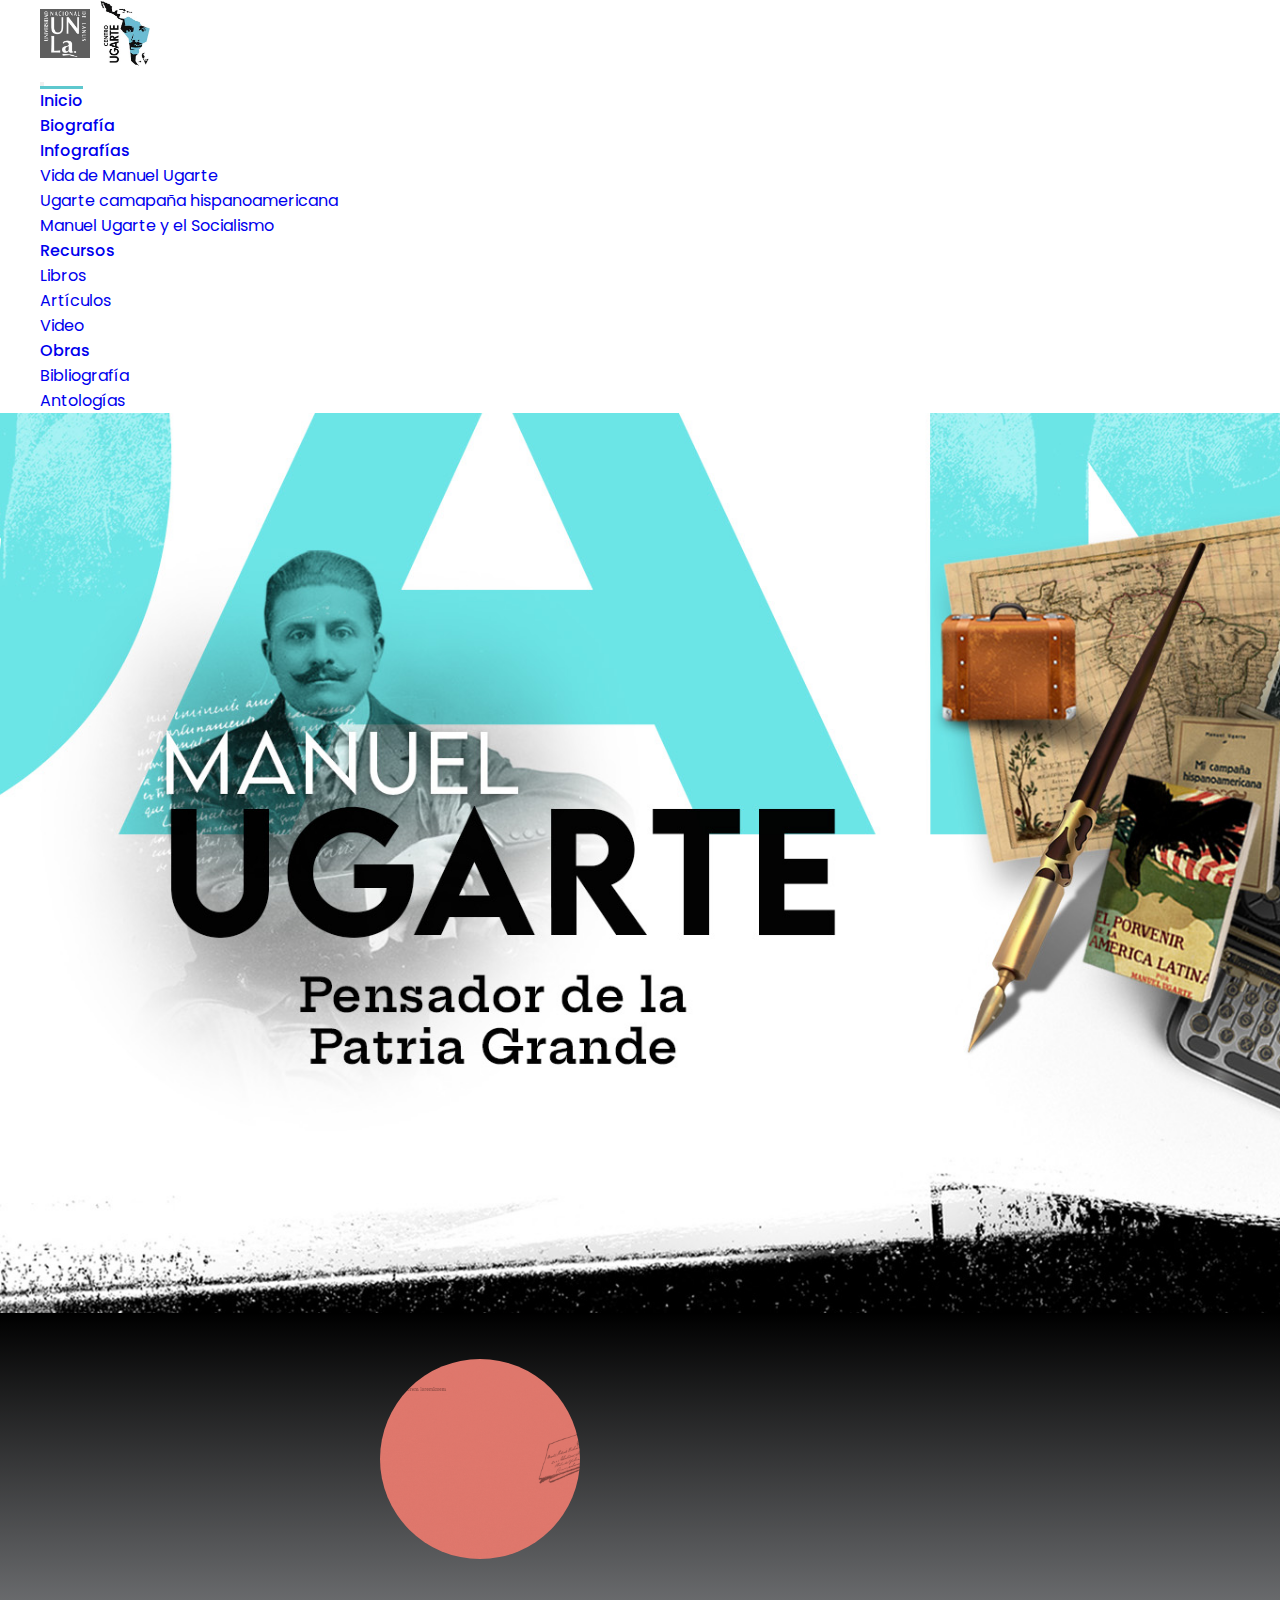
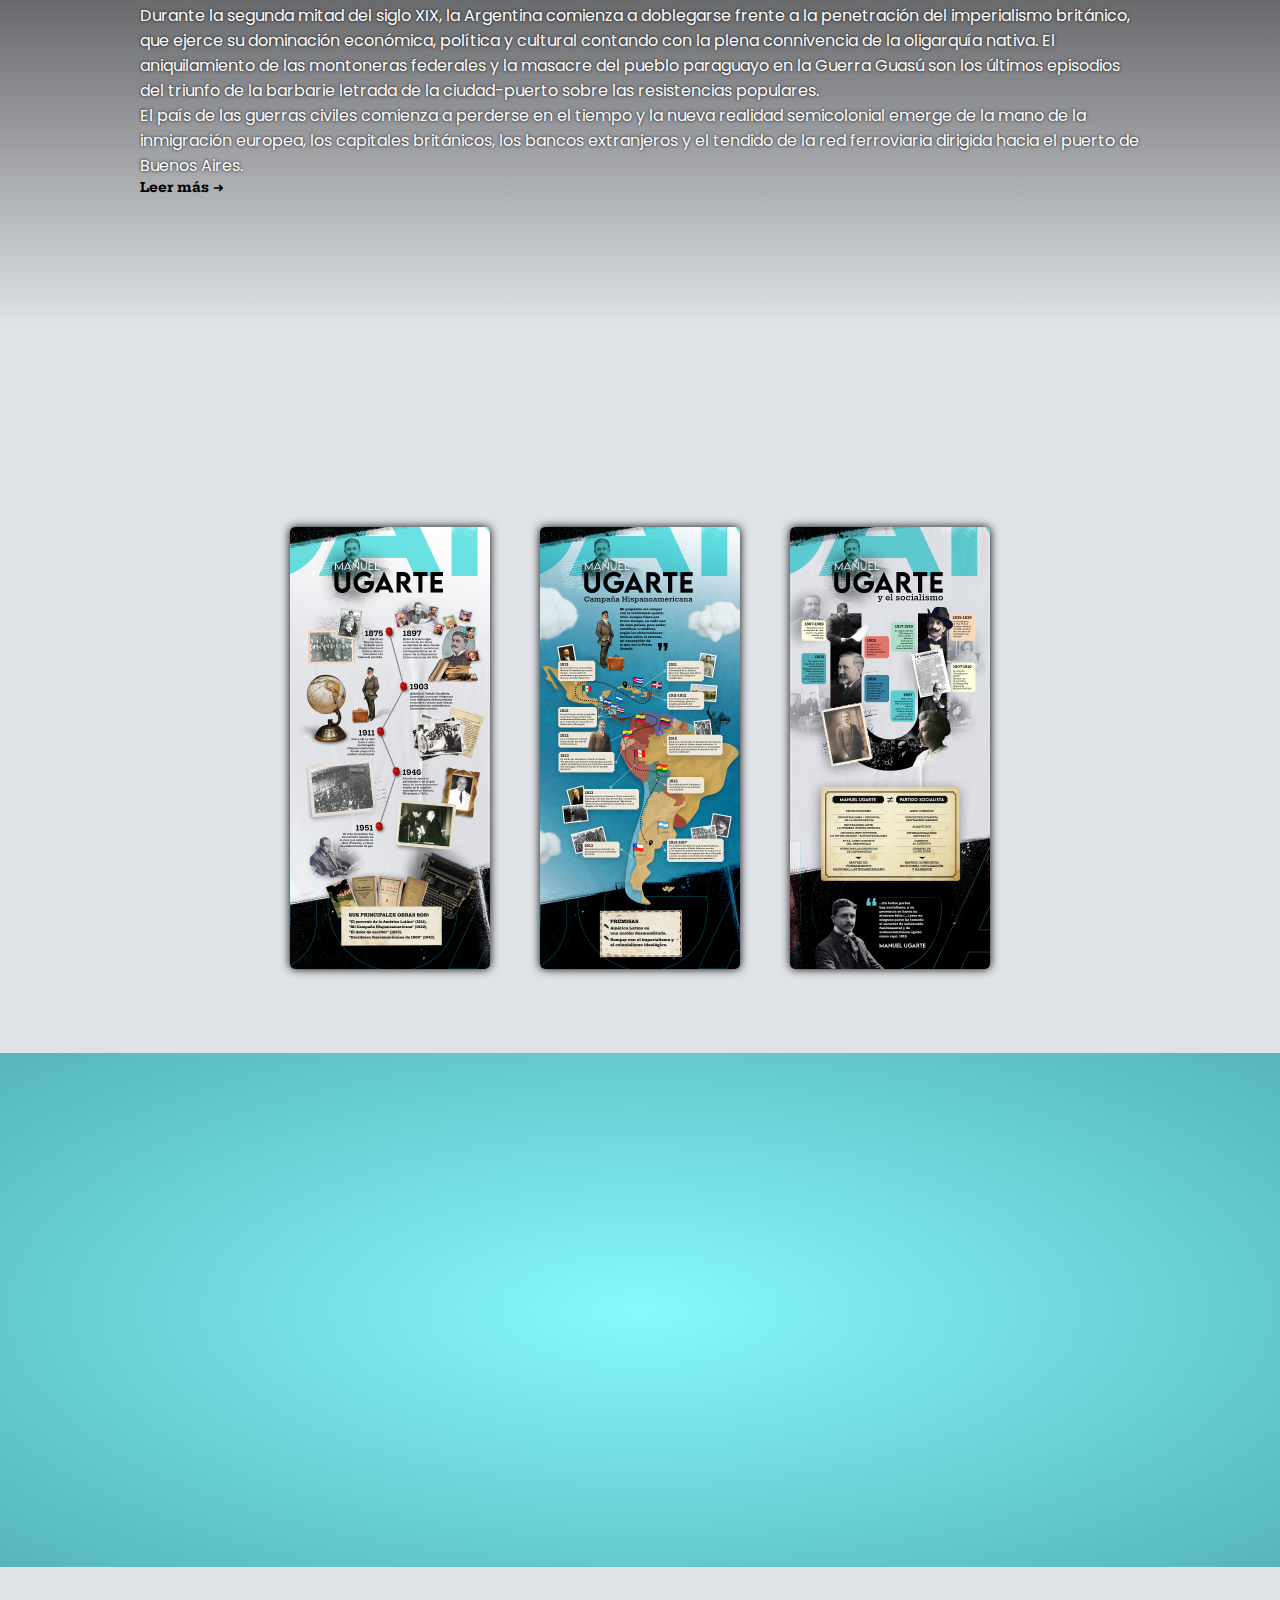
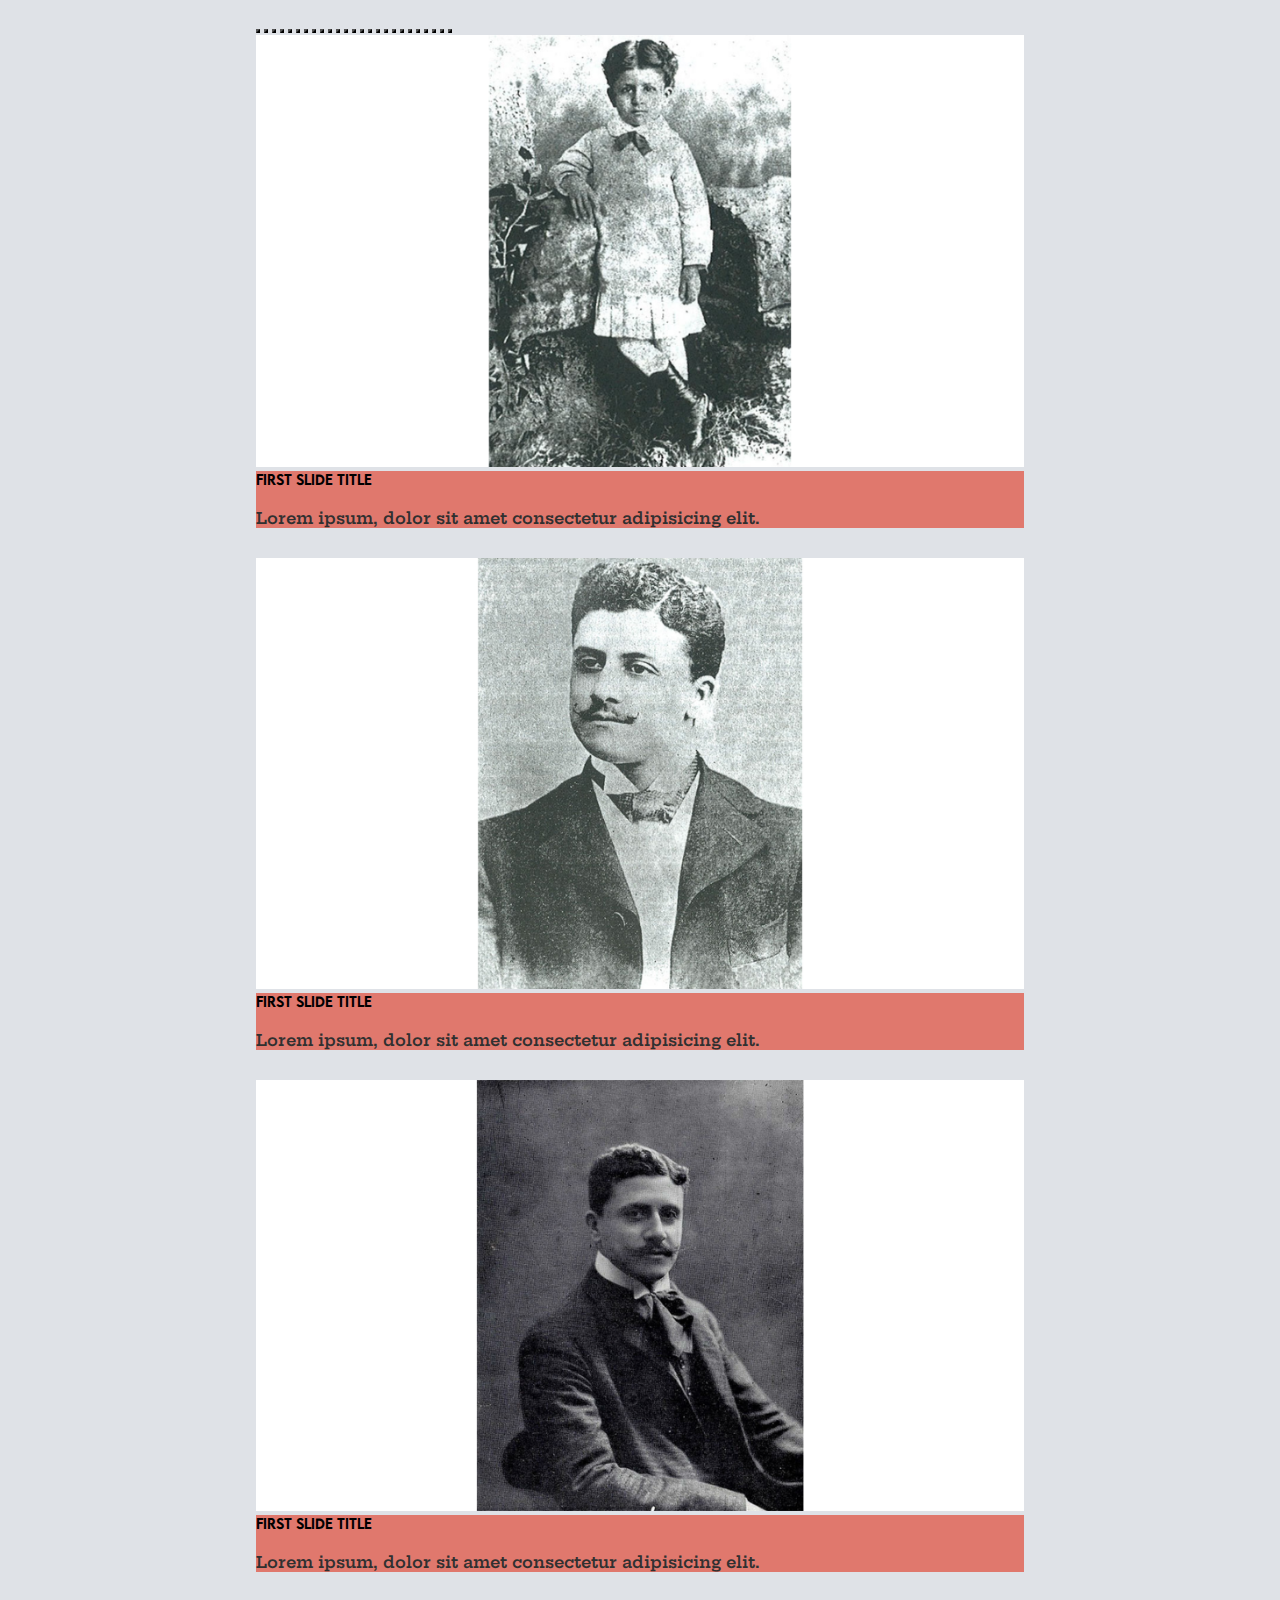
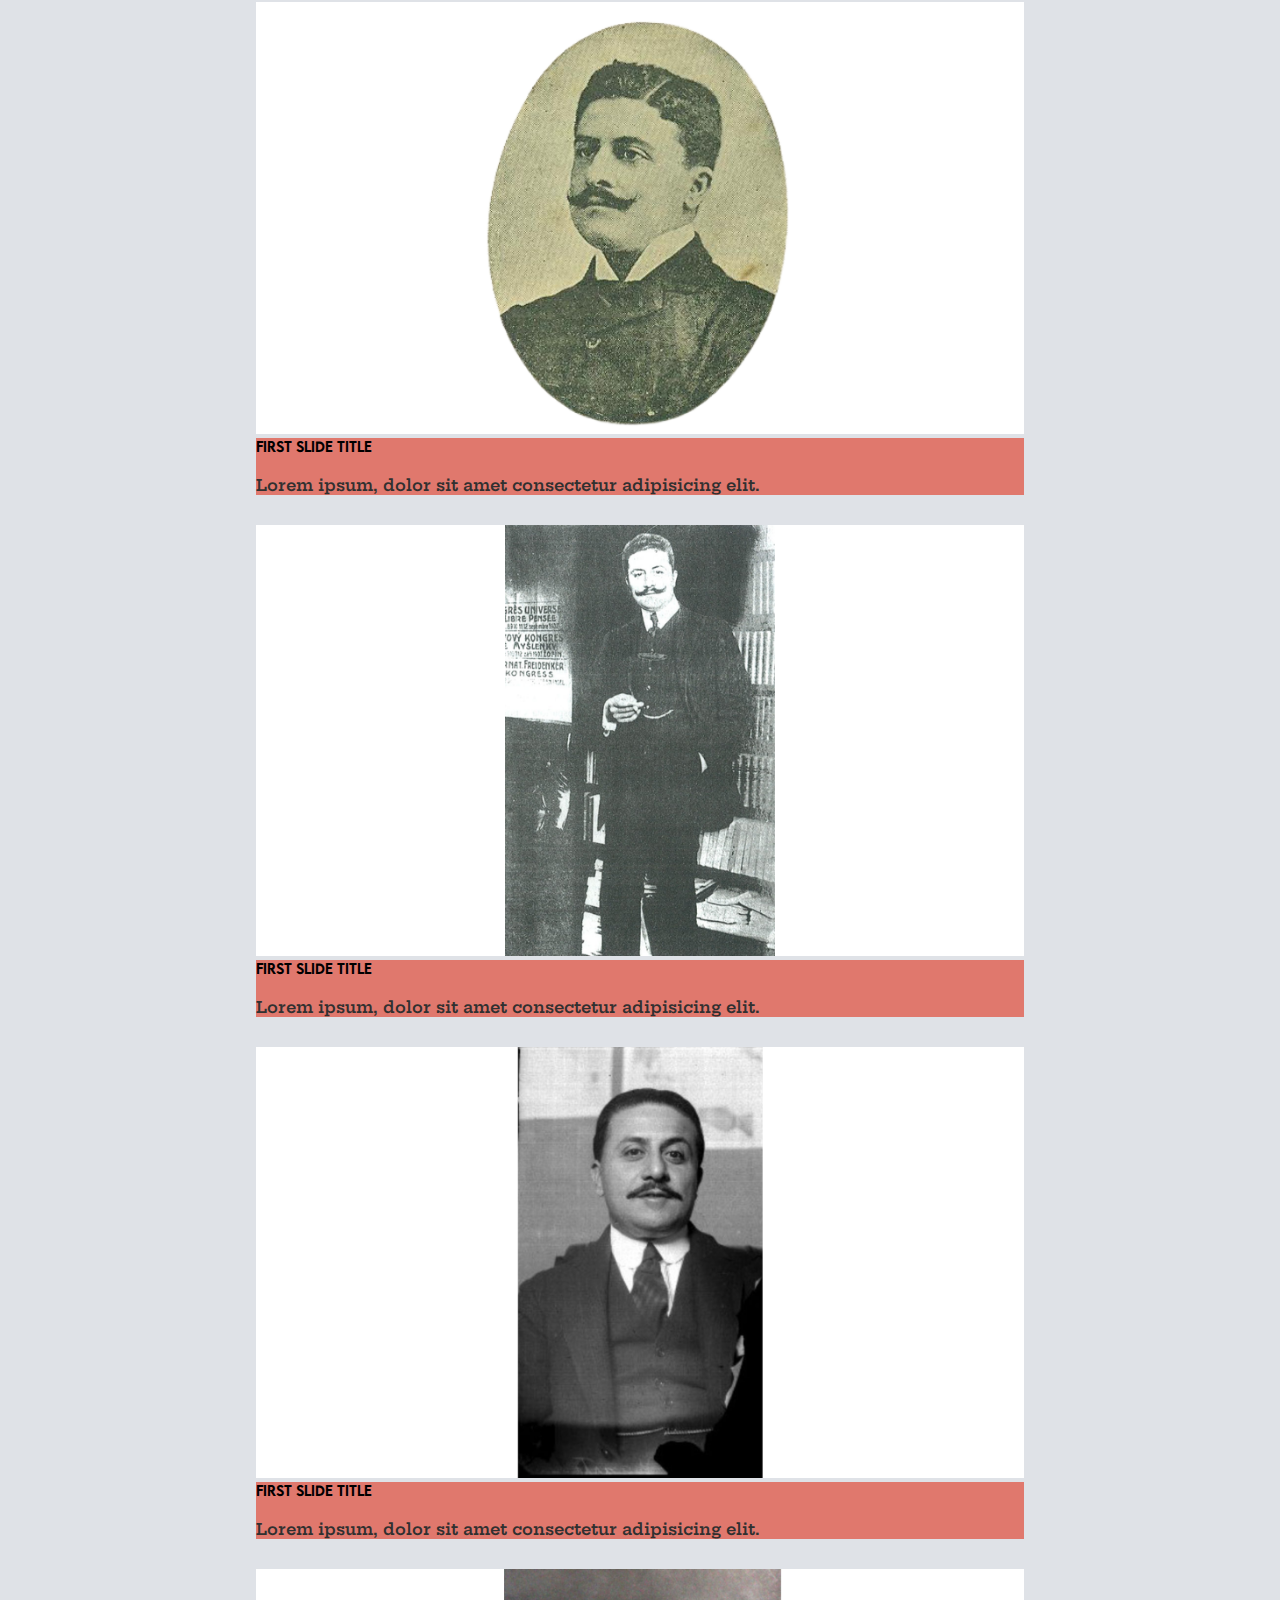
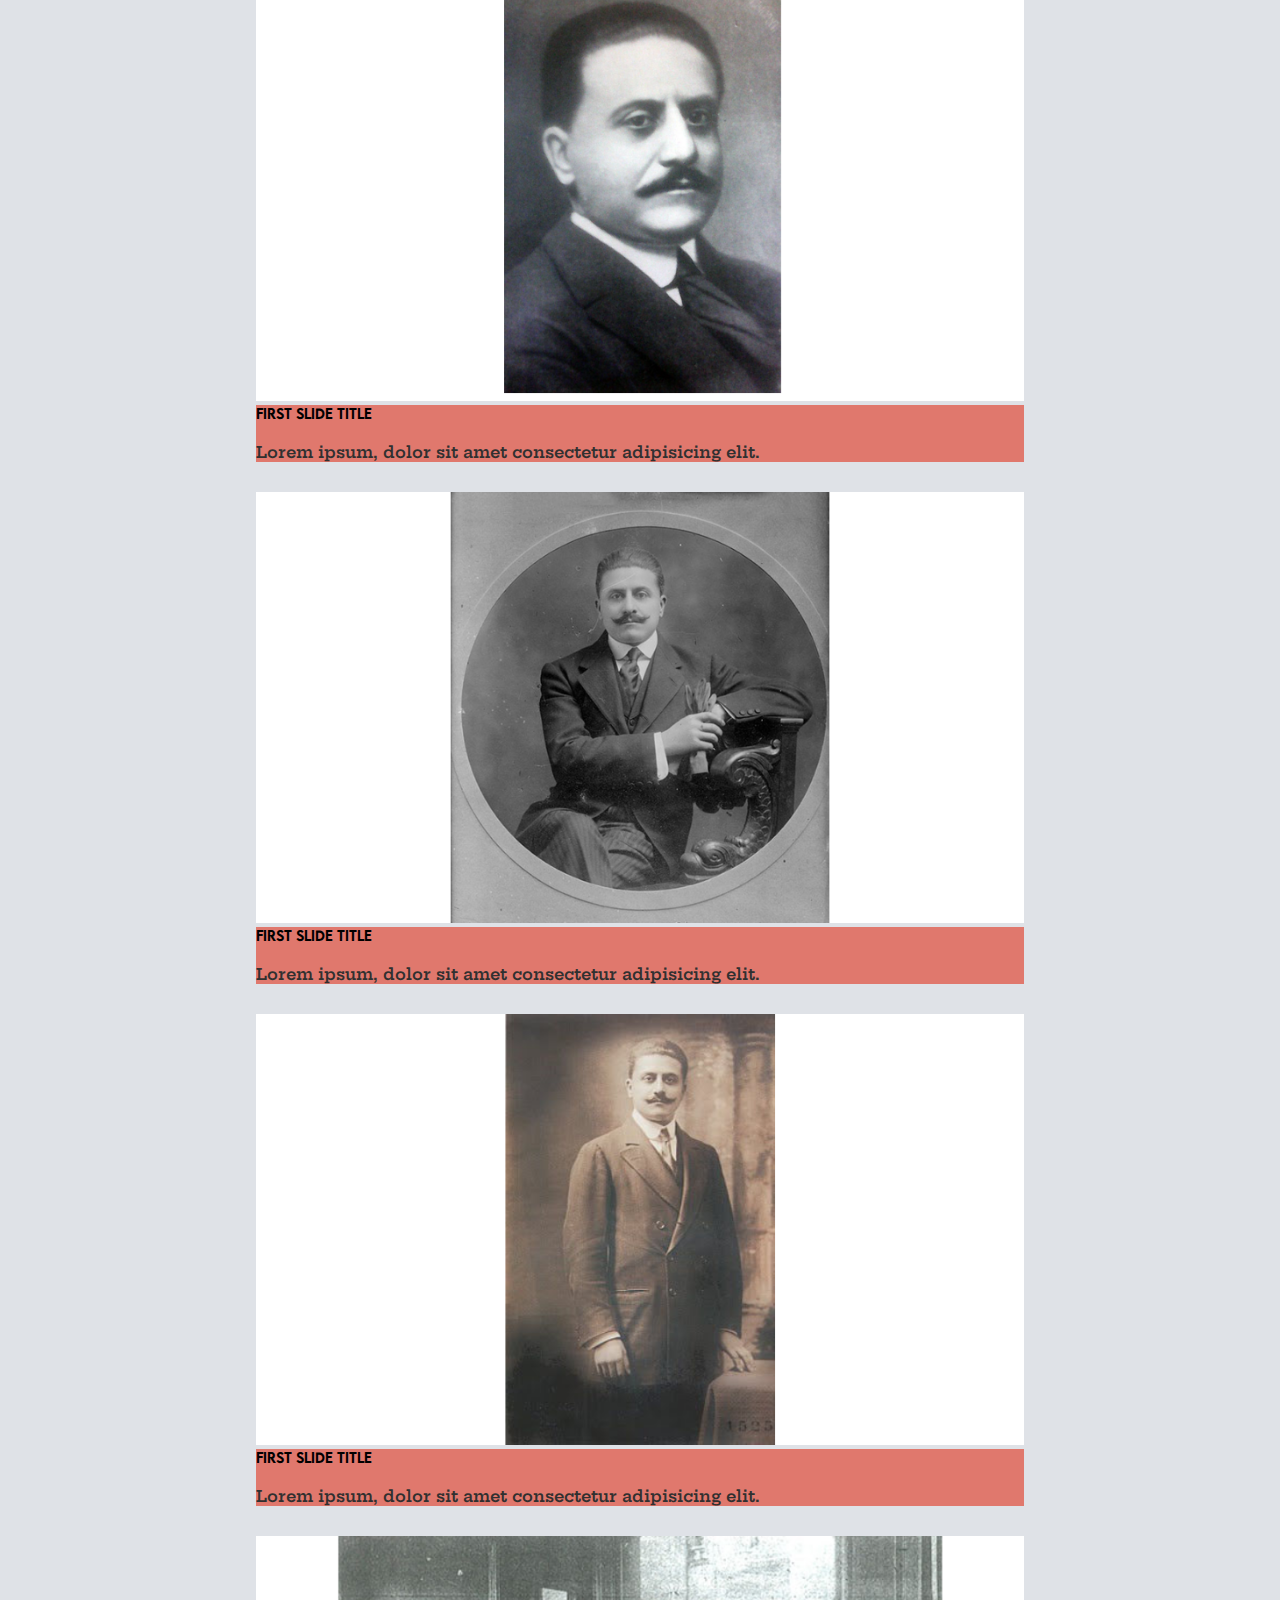
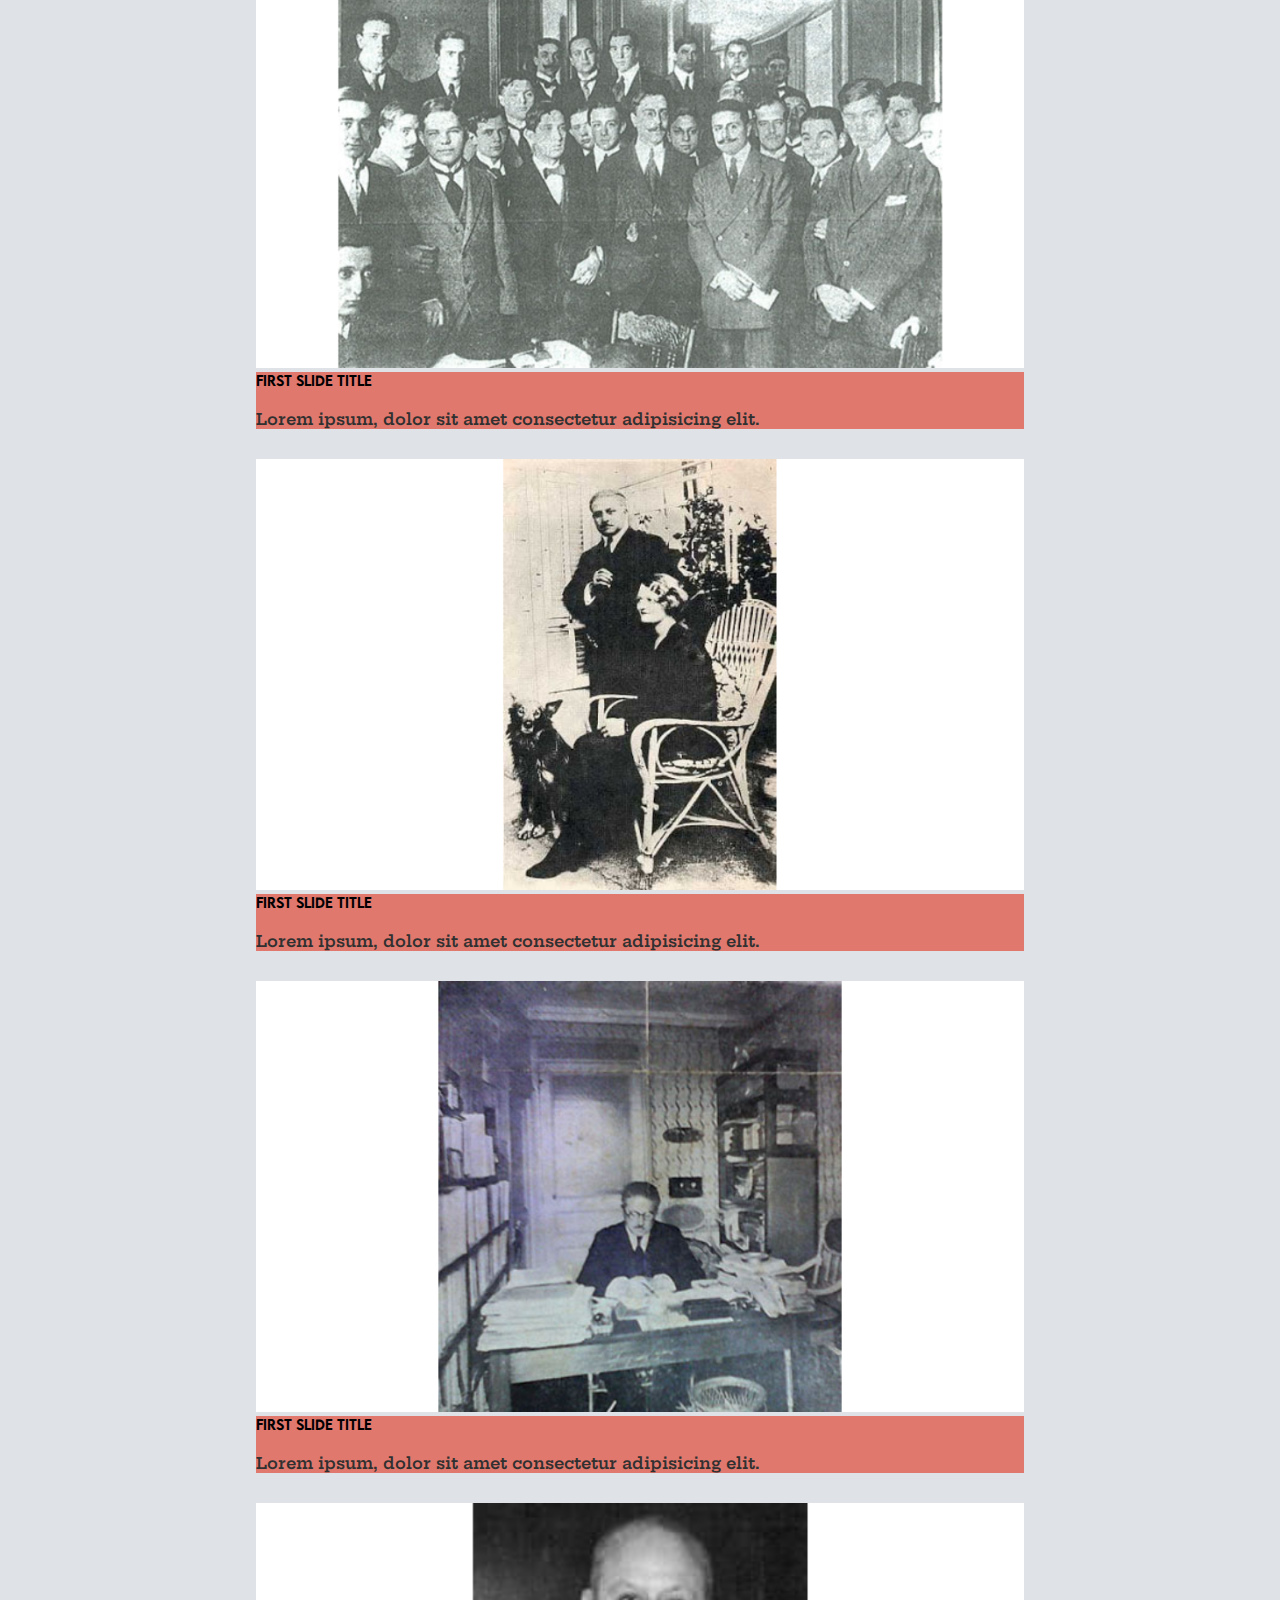
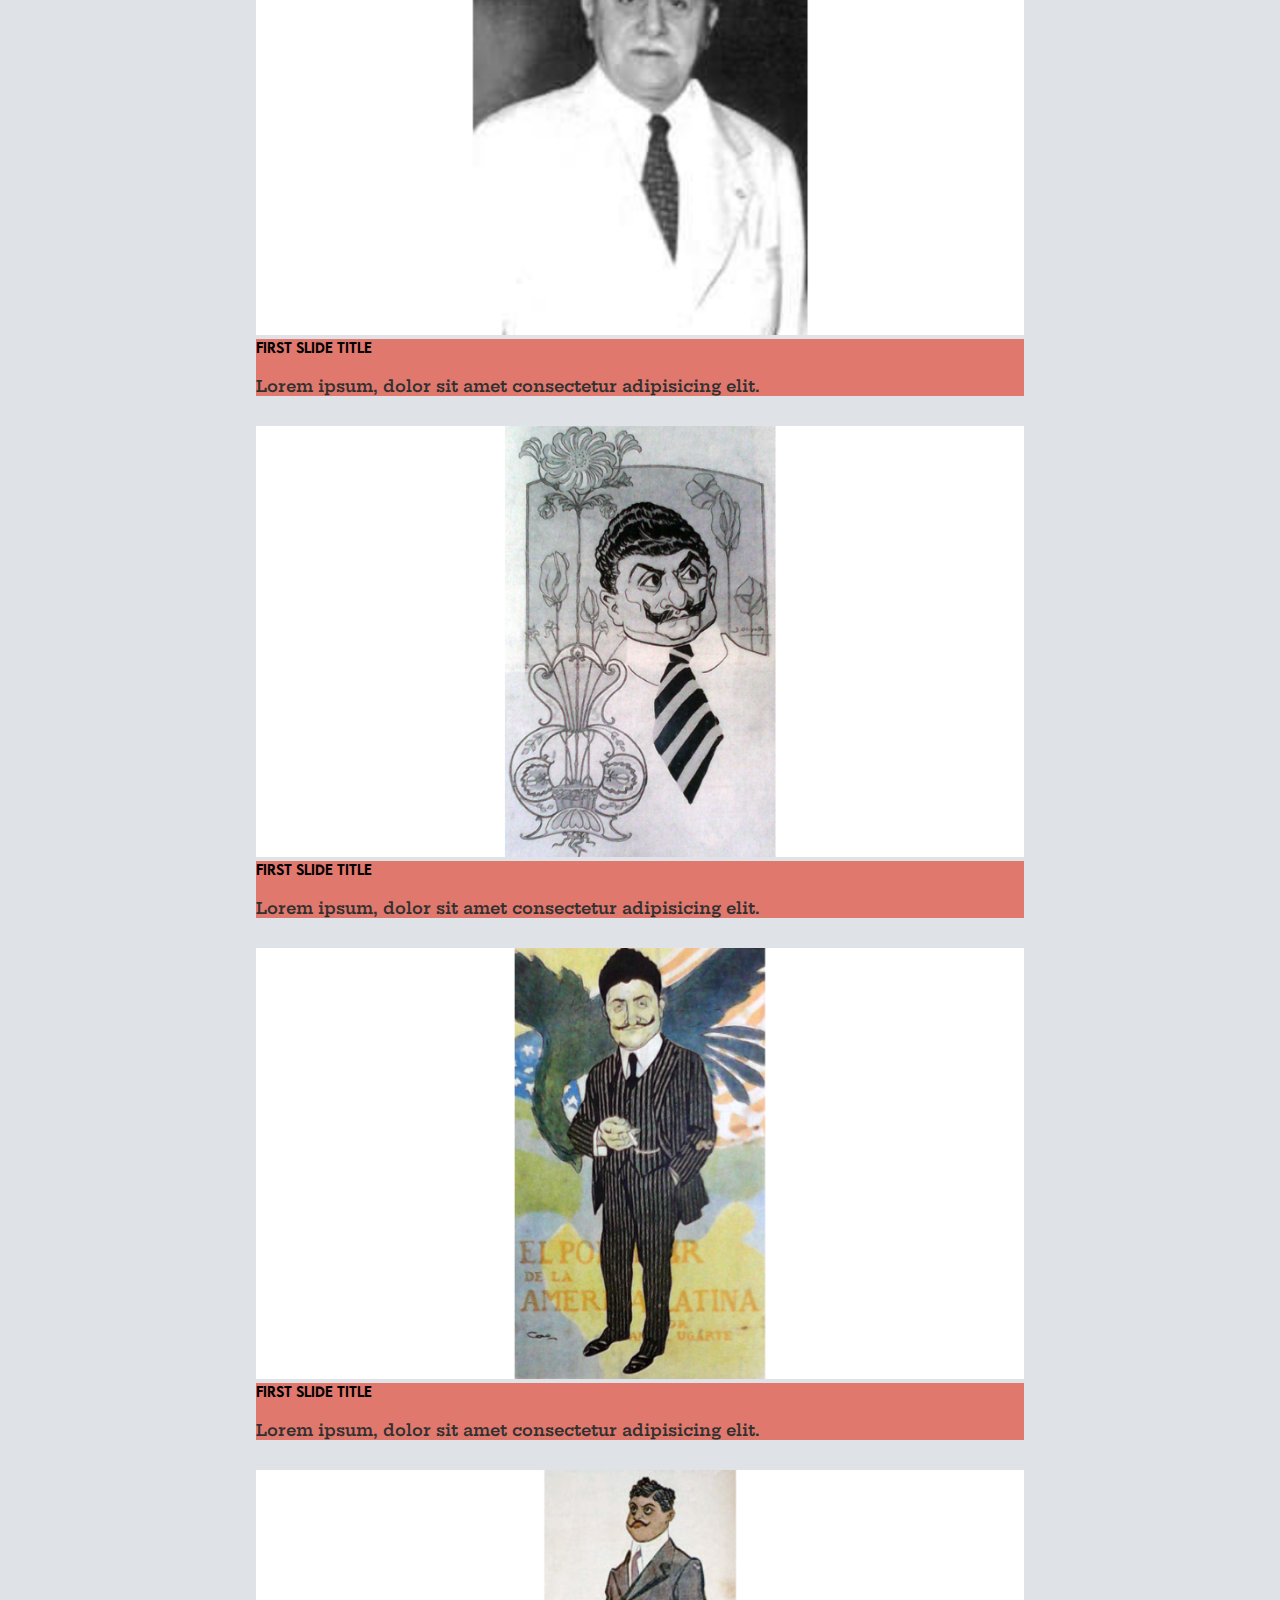
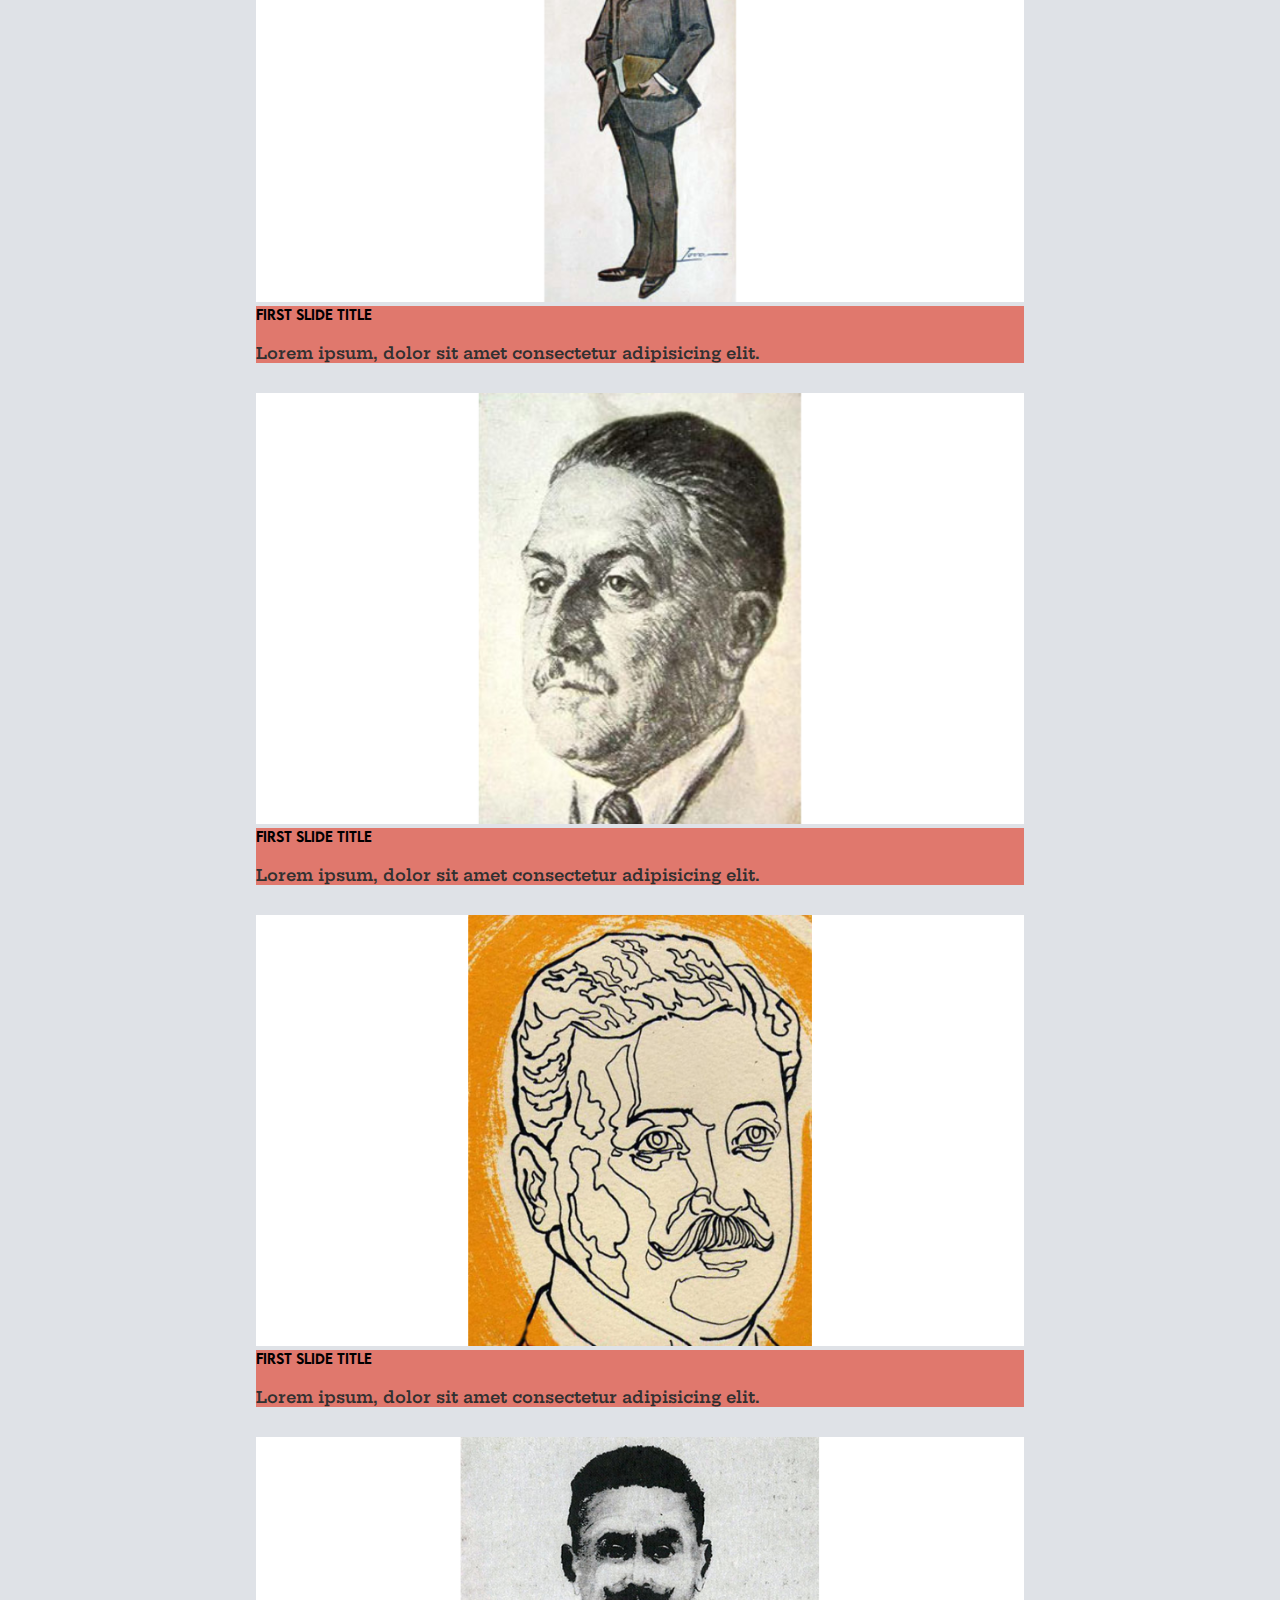
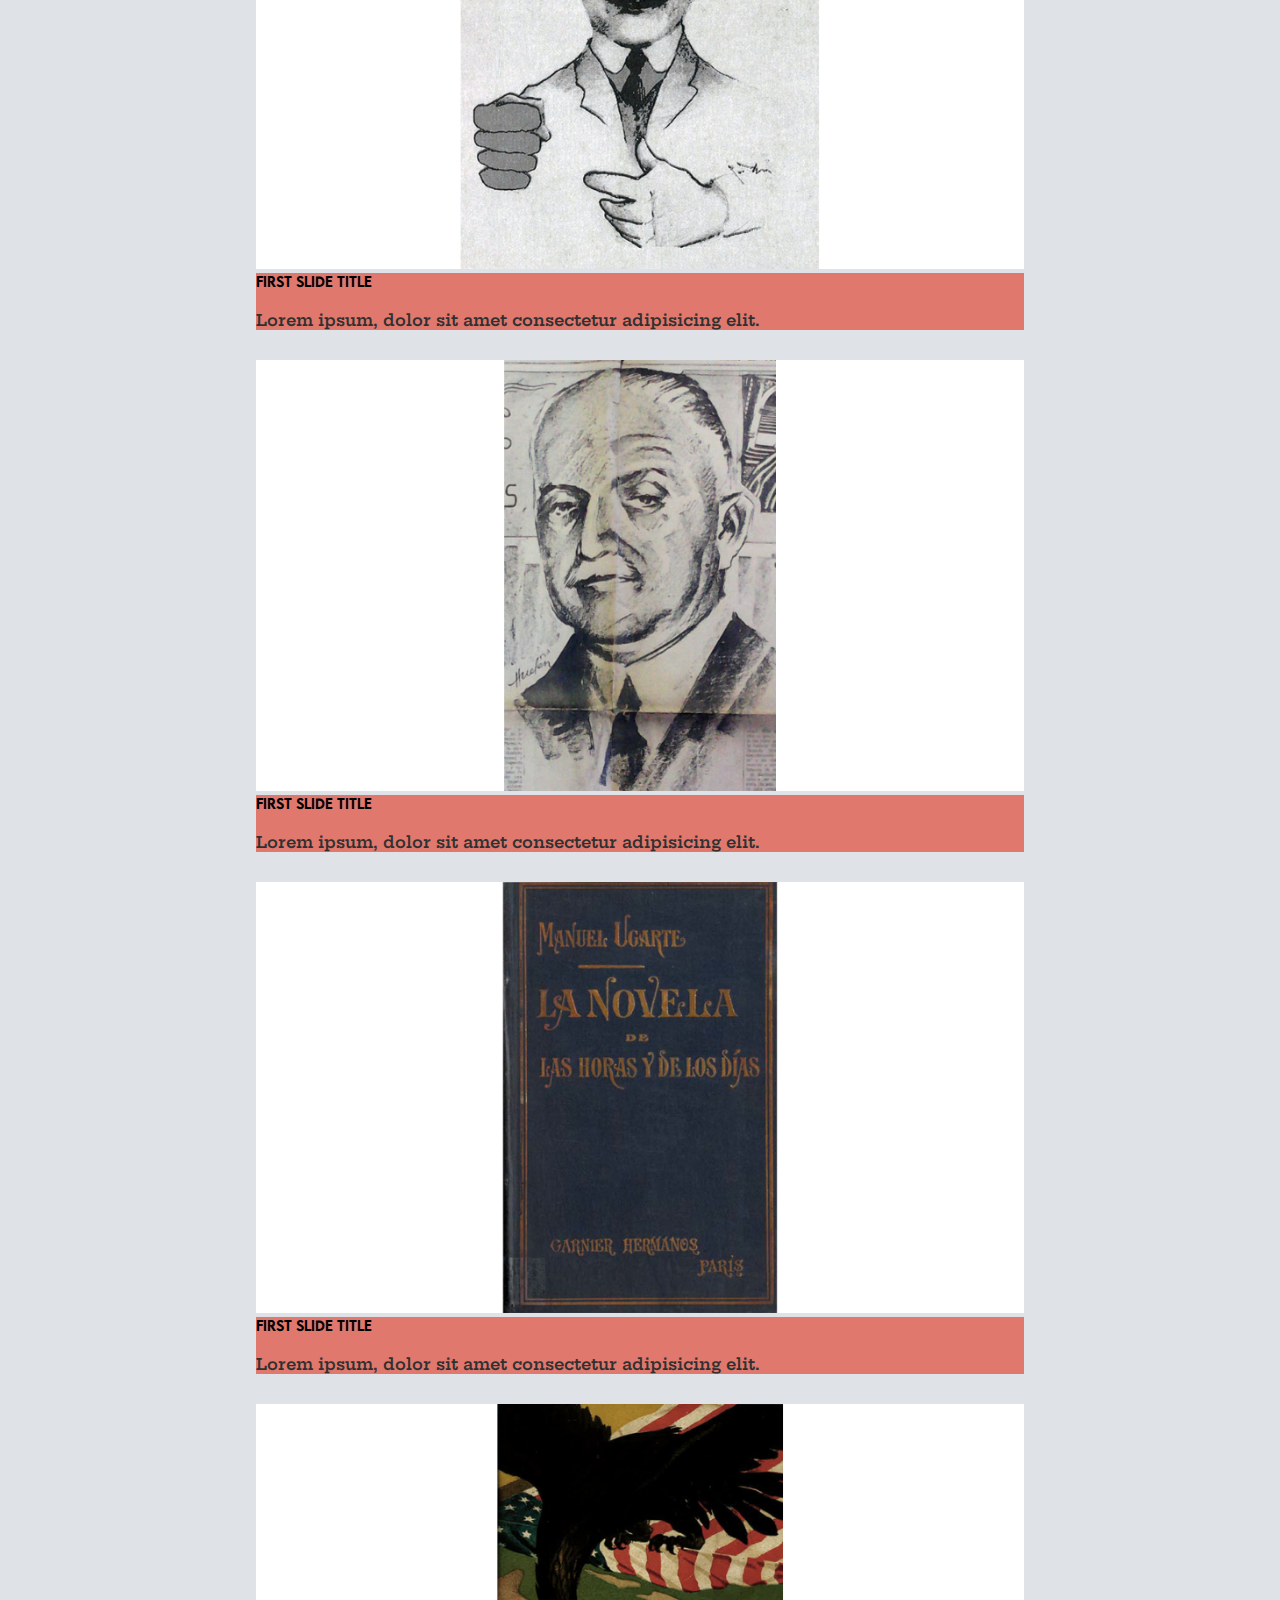
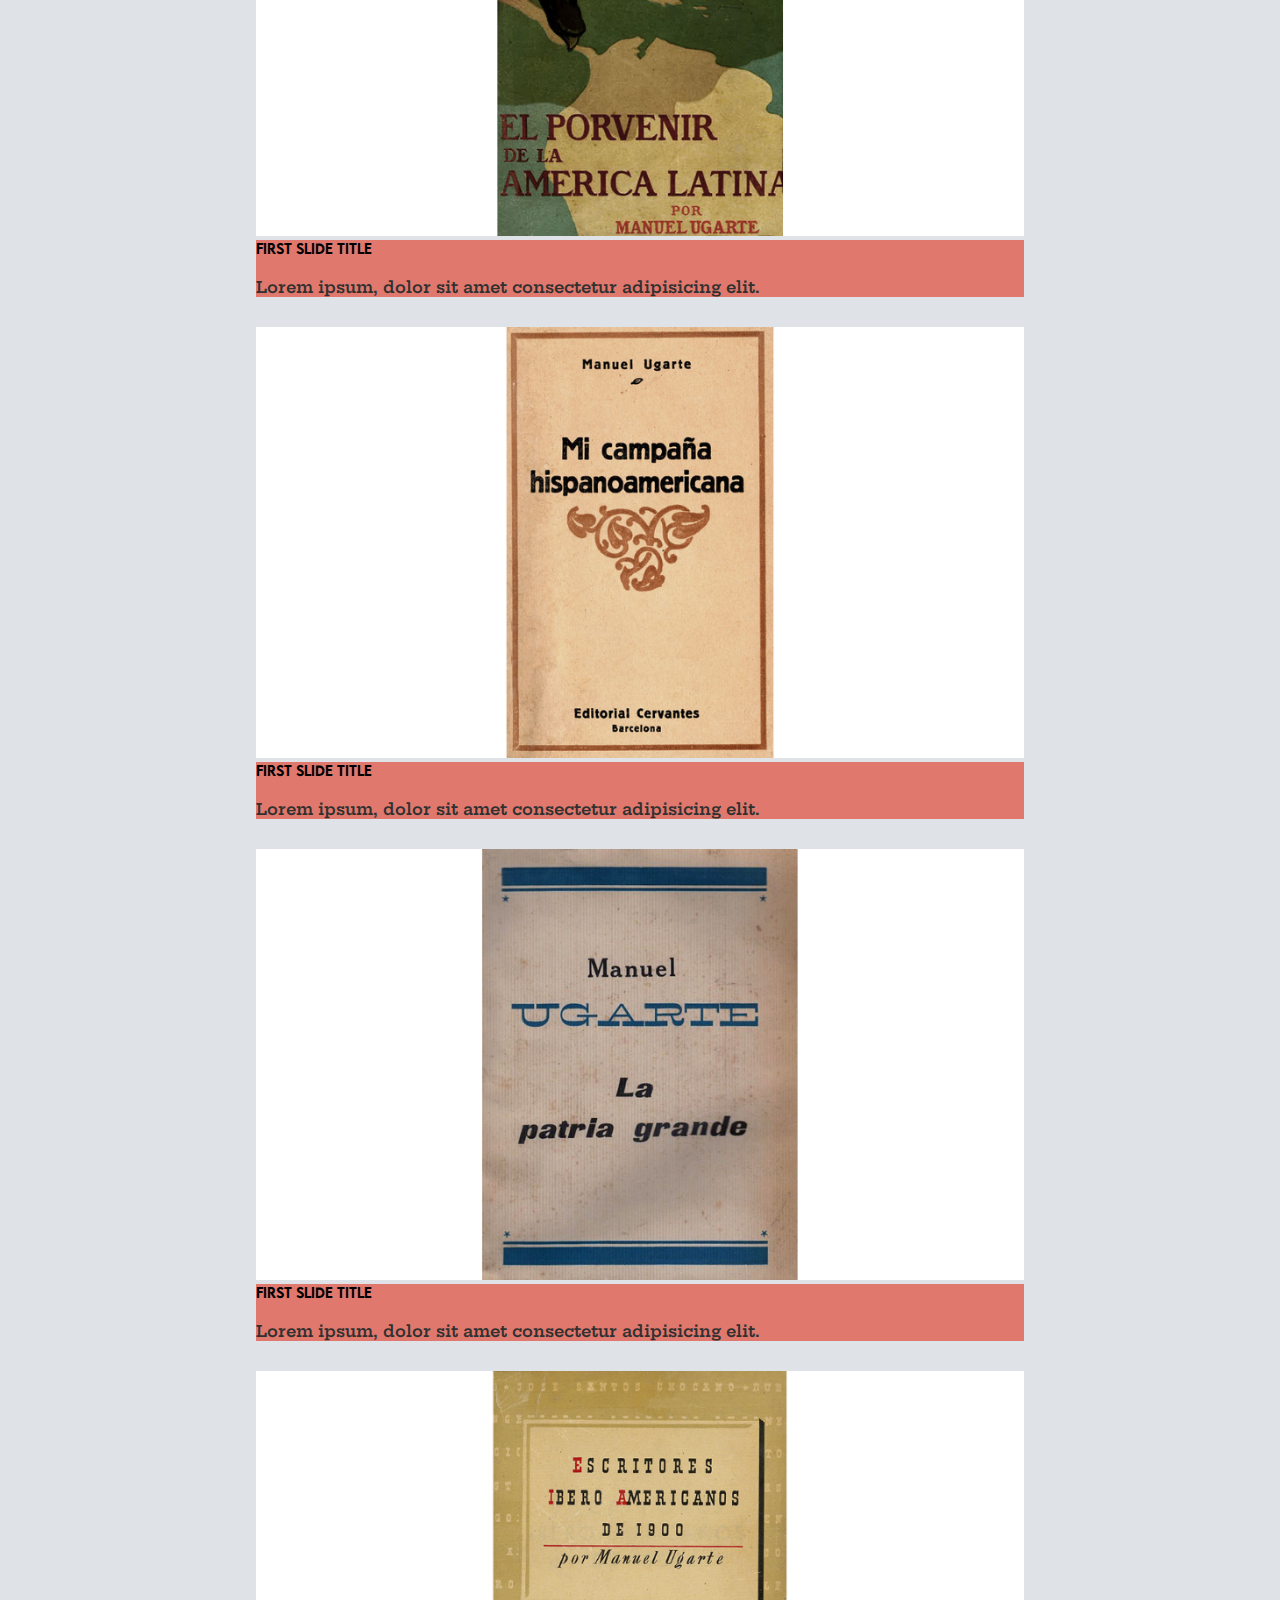
==== index.html @ 52d04566 "Contenido real + pages Bibliografía y Antologías" ====
<!DOCTYPE html>
<html lang="en">
<head>
    <meta charset="UTF-8">
    <meta http-equiv="X-UA-Compatible" content="IE=edge">
    <meta name="viewport" content="width=device-width, initial-scale=1.0">
    <title>Manuel Ugarte</title>
    <!--Bootstrap-->
    <link href="https://cdn.jsdelivr.net/npm/bootstrap@5.0.2/dist/css/bootstrap.min.css" rel="stylesheet" integrity="sha384-EVSTQN3/azprG1Anm3QDgpJLIm9Nao0Yz1ztcQTwFspd3yD65VohhpuuCOmLASjC" crossorigin="anonymous">
    <script src="https://cdn.jsdelivr.net/npm/bootstrap@5.0.2/dist/js/bootstrap.bundle.min.js" integrity="sha384-MrcW6ZMFYlzcLA8Nl+NtUVF0sA7MsXsP1UyJoMp4YLEuNSfAP+JcXn/tWtIaxVXM" crossorigin="anonymous"></script>
    <!--css-->
    <link rel="stylesheet" href="style/style.css">
    <!--Animaciones-->
    <link href="https://unpkg.com/aos@2.3.1/dist/aos.css" rel="stylesheet">
    <!--Fonts-->
    <link rel="preconnect" href="https://fonts.googleapis.com">
    <link rel="preconnect" href="https://fonts.gstatic.com" crossorigin>
    <link href="https://fonts.googleapis.com/css2?family=Poppins&display=swap" rel="stylesheet">
</head>
<body>
    <header>
        <nav class="navbar navbar-expand-lg navbar-light bg-light navBar navBarHome">
            <div class="container-fluid">
                <div class="navbar-brand">
                    <a href="index.html">
                        <img src="images/logo-unla.png" alt="">
                    </a>
                    <a href="http://centrougarte.unla.edu.ar/" target="_blank">
                        <img src="images/logo-centro-ugarte.jpg" alt="">
                    </a>
                </div>
                <button class="navbar-toggler" type="button" data-bs-toggle="collapse" data-bs-target="#navbarScroll" aria-controls="navbarScroll" aria-expanded="false" aria-label="Toggle navigation">
                    <span class="navbar-toggler-icon"></span>
                </button>
                <div class="collapse navbar-collapse" id="navbarScroll">
                    <ul class="navbar-nav me-auto my-2 my-lg-0 navbar-nav-scroll" style="--bs-scroll-height: 100px;">
                        <li class="nav-item">
                            <a class="nav-link active" aria-current="page" href="index.html">Inicio</a>
                        </li>
                        <li class="nav-item">
                            <a class="nav-link" href="pages/biografia.html">Biografía</a>
                        </li>
                        <li class="nav-item dropdown">
                            <a class="nav-link dropdown-toggle" href="#" id="navbarScrollingDropdown" role="button" data-bs-toggle="dropdown" aria-expanded="false">
                            Infografías
                            </a>
                            <ul class="dropdown-menu" aria-labelledby="navbarScrollingDropdown">
                                <li><a class="dropdown-item" href="pages/infografia-vida-de-manuel-ugarte.html">Vida de Manuel Ugarte</a></li>
                                <li><a class="dropdown-item" href="pages/infografia-ugarte-campaña-hispanoamericana.html">Ugarte camapaña hispanoamericana</a></li>
                                <li><a class="dropdown-item" href="pages/infografia-ugarte-y-el-socialismo.html">Manuel Ugarte y el Socialismo</a></li>
                            </ul>
                        </li>
                        <li class="nav-item dropdown">
                            <a class="nav-link dropdown-toggle" href="#" id="navbarScrollingDropdown" role="button" data-bs-toggle="dropdown" aria-expanded="false">
                            Recursos
                            </a>
                            <ul class="dropdown-menu" aria-labelledby="navbarScrollingDropdown">
                            <li><a class="dropdown-item" href="pages/libros.html">Libros</a></li>
                            <li><a class="dropdown-item" href="pages/articulos.html">Artículos</a></li>
                            <li><a class="dropdown-item" href="pages/videos.html">Video</a></li>
                            </ul>
                        </li>
                        <li class="nav-item dropdown">
                            <a class="nav-link dropdown-toggle" href="#" id="navbarScrollingDropdown" role="button" data-bs-toggle="dropdown" aria-expanded="false">
                            Obras
                            </a>
                            <ul class="dropdown-menu" aria-labelledby="navbarScrollingDropdown">
                              <li><a class="dropdown-item" href="pages/bibliografia.html">Bibliografía</a></li>
                              <li><a class="dropdown-item" href="pages/antologias.html">Antologías</a></li>
                            </ul>
                        </li>
                    </ul>
                </div>
            </div>
        </nav>
    </header>
    <main>
        <div class="hero">
                <!-- <div class="heroText containerLayout">
                    <h1><span>Manuel</span> Ugarte</h1>
                    <h2 data-aos="zoom-in" data-aos-duration="2000">Pensador de la <br> Patria Grande</h2>
                </div> -->
        </div>
        <section class="description">
            <div class="descriptionHeader">
                <div class="descriptionHeaderGif">
                    <img src="images/icon.gif" alt="">
                </div>
                <h2 data-aos="fade-up" data-aos-duration="1000"><span class="black">Bio</span>grafía</h2>
            </div>
            <div class="descriptionP">
                <p>Durante la segunda mitad del siglo XIX, la Argentina comienza a doblegarse frente a la penetración del imperialismo británico, que ejerce su dominación económica, política y cultural contando con la plena connivencia de la oligarquía nativa. El aniquilamiento de las montoneras federales y la masacre del pueblo paraguayo en la Guerra Guasú son los últimos episodios del triunfo de la barbarie letrada de la ciudad-puerto sobre las resistencias populares.</p>
                <p>El país de las guerras civiles comienza a perderse en el tiempo y la nueva realidad semicolonial emerge de la mano de la inmigración europea, los capitales británicos, los bancos extranjeros y el tendido de la red ferroviaria dirigida hacia el puerto de Buenos Aires.</p>
                <a href="pages/biografia.html"><button>Leer más ➜</button></a>
            </div>
        </section>
        <section class="infograph" id="infograph">
            <h2 data-aos="fade-up" data-aos-duration="1000">Infografías</h2>
            <p data-aos="fade-up" data-aos-duration="1000">Un recorrido por la vida de Manuel Ugarte, sus viajes por América Latina y su vínculo con el Partido Socialista.</p>
            <div class="infographContainer">
                <article>
                    <a href="pages/infografia-vida-de-manuel-ugarte.html">
                        <img src="images/Vida-de-Manuel-Ugarte-home.png" alt="">
                    </a>
                </article>
                <article>
                    <a href="pages/infografia-ugarte-campaña-hispanoamericana.html">
                        <img src="images/Manue-Ugarte-Campaña-hispanoamericana-home.png" alt="">
                    </a>
                </article>
                <article>
                    <a href="pages/infografia-ugarte-y-el-socialismo.html">
                        <img src="images/Manuel-Ugarte-y-el-socialismo-home.png" alt="">
                    </a>
                </article>
            </div>
        </section>
        <section class="productions" id="productions">
            <h2 data-aos="fade-up" data-aos-duration="1000">Producciones</h2>
            <p data-aos="fade-up" data-aos-duration="1000">Realizadas por el equipo del CEIL "Manuel Ugarte".</p>
            <div class="productionsContainer" data-aos="zoom-in" data-aos-duration="1500">
                <a href="pages/libros.html">
                    <div><img src="images/libro.png" alt=""></div>
                    Libros
                </a>
                <a href="pages/articulos.html">
                    <div><img src="images/maquina-de-escribir.png" alt=""></div>
                    Articulos <br>y ponencias
                </a>
                <a href="pages/videos.html">
                    <div><img src="images/camara-de-video.png" alt=""></div>
                    Videos
                </a>
            </div>
        </section>
        <div class="carouselContainer">
            <div id="carouselExampleCaptions" class="carousel slide containerLayout" data-bs-ride="carousel">
                <div class="carousel-indicators">
                  <button type="button" data-bs-target="#carouselExampleCaptions" data-bs-slide-to="0" class="active" aria-current="true" aria-label="Slide 1"></button>
                  <button type="button" data-bs-target="#carouselExampleCaptions" data-bs-slide-to="1" aria-label="Slide 2"></button>
                  <button type="button" data-bs-target="#carouselExampleCaptions" data-bs-slide-to="2" aria-label="Slide 3"></button>
                  <button type="button" data-bs-target="#carouselExampleCaptions" data-bs-slide-to="3" aria-label="Slide 4"></button>
                  <button type="button" data-bs-target="#carouselExampleCaptions" data-bs-slide-to="4" aria-label="Slide 5"></button>
                  <button type="button" data-bs-target="#carouselExampleCaptions" data-bs-slide-to="5" aria-label="Slide 6"></button>
                  <button type="button" data-bs-target="#carouselExampleCaptions" data-bs-slide-to="6" aria-label="Slide 7"></button>
                  <button type="button" data-bs-target="#carouselExampleCaptions" data-bs-slide-to="7" aria-label="Slide 8"></button>
                  <button type="button" data-bs-target="#carouselExampleCaptions" data-bs-slide-to="8" aria-label="Slide 9"></button>
                  <button type="button" data-bs-target="#carouselExampleCaptions" data-bs-slide-to="9" aria-label="Slide 10"></button>
                  <button type="button" data-bs-target="#carouselExampleCaptions" data-bs-slide-to="10" aria-label="Slide 11"></button>
                  <button type="button" data-bs-target="#carouselExampleCaptions" data-bs-slide-to="11" aria-label="Slide 12"></button>
                  <button type="button" data-bs-target="#carouselExampleCaptions" data-bs-slide-to="12" aria-label="Slide 13"></button>
                  <button type="button" data-bs-target="#carouselExampleCaptions" data-bs-slide-to="13" aria-label="Slide 14"></button>
                  <button type="button" data-bs-target="#carouselExampleCaptions" data-bs-slide-to="14" aria-label="Slide 15"></button>
                  <button type="button" data-bs-target="#carouselExampleCaptions" data-bs-slide-to="15" aria-label="Slide 16"></button>
                  <button type="button" data-bs-target="#carouselExampleCaptions" data-bs-slide-to="16" aria-label="Slide 17"></button>
                  <button type="button" data-bs-target="#carouselExampleCaptions" data-bs-slide-to="17" aria-label="Slide 18"></button>
                  <button type="button" data-bs-target="#carouselExampleCaptions" data-bs-slide-to="18" aria-label="Slide 19"></button>
                  <button type="button" data-bs-target="#carouselExampleCaptions" data-bs-slide-to="19" aria-label="Slide 20"></button>
                  <button type="button" data-bs-target="#carouselExampleCaptions" data-bs-slide-to="20" aria-label="Slide 21"></button>
                  <button type="button" data-bs-target="#carouselExampleCaptions" data-bs-slide-to="21" aria-label="Slide 22"></button>
                  <button type="button" data-bs-target="#carouselExampleCaptions" data-bs-slide-to="22" aria-label="Slide 23"></button>
                  <button type="button" data-bs-target="#carouselExampleCaptions" data-bs-slide-to="23" aria-label="Slide 24"></button>
                  <button type="button" data-bs-target="#carouselExampleCaptions" data-bs-slide-to="24" aria-label="Slide 25"></button>

                </div>
                <div class="carousel-inner">
                  <div class="carousel-item active">
                    <img src="images/slider/1. Manuel Ugarte, c. 1880.png" class="d-block w-100" alt="...">
                    <div class="carousel-caption d-none d-md-block">
                      <h5>First slide title</h5>
                      <p>Lorem ipsum, dolor sit amet consectetur adipisicing elit.</p>
                    </div>
                  </div>
                  <div class="carousel-item">
                    <img src="images/slider/2. Manuel Ugarte, 1897.png" class="d-block w-100" alt="...">
                    <div class="carousel-caption d-none d-md-block">
                      <h5>First slide title</h5>
                      <p>Lorem ipsum, dolor sit amet consectetur adipisicing elit.</p>
                    </div>
                  </div>
                  <div class="carousel-item">
                    <img src="images/slider/3. Manuel Ugarte, 1903.png" class="d-block w-100" alt="...">
                    <div class="carousel-caption d-none d-md-block">
                      <h5>First slide title</h5>
                      <p>Lorem ipsum, dolor sit amet consectetur adipisicing elit.</p>
                    </div>
                  </div>
                  <div class="carousel-item">
                    <img src="images/slider/4. Manuel Ugarte, c. 1905.png" class="d-block w-100" alt="...">
                    <div class="carousel-caption d-none d-md-block">
                      <h5>First slide title</h5>
                      <p>Lorem ipsum, dolor sit amet consectetur adipisicing elit.</p>
                    </div>
                  </div>
                  <div class="carousel-item">
                    <img src="images/slider/5. Manuel Ugarte, París, 1908.png" class="d-block w-100" alt="...">
                    <div class="carousel-caption d-none d-md-block">
                      <h5>First slide title</h5>
                      <p>Lorem ipsum, dolor sit amet consectetur adipisicing elit.</p>
                    </div>
                  </div>
                  <div class="carousel-item">
                    <img src="images/slider/7. Manuel Ugarte, c. 1912.png" class="d-block w-100" alt="...">
                    <div class="carousel-caption d-none d-md-block">
                      <h5>First slide title</h5>
                      <p>Lorem ipsum, dolor sit amet consectetur adipisicing elit.</p>
                    </div>
                  </div>
                  <div class="carousel-item">
                    <img src="images/slider/8. Manuel Ugarte, c. 1912.png" class="d-block w-100" alt="...">
                    <div class="carousel-caption d-none d-md-block">
                      <h5>First slide title</h5>
                      <p>Lorem ipsum, dolor sit amet consectetur adipisicing elit.</p>
                    </div>
                  </div>
                  <div class="carousel-item">
                    <img src="images/slider/9. Manuel Ugarte, c. 1910-1915.png" class="d-block w-100" alt="...">
                    <div class="carousel-caption d-none d-md-block">
                      <h5>First slide title</h5>
                      <p>Lorem ipsum, dolor sit amet consectetur adipisicing elit.</p>
                    </div>
                  </div>
                  <div class="carousel-item">
                    <img src="images/slider/10. Manuel Ugarte, 1915.png" class="d-block w-100" alt="...">
                    <div class="carousel-caption d-none d-md-block">
                      <h5>First slide title</h5>
                      <p>Lorem ipsum, dolor sit amet consectetur adipisicing elit.</p>
                    </div>
                  </div>
                  <div class="carousel-item">
                    <img src="images/slider/11. Manuel Ugarte, Buenos Aires, 1913.png" class="d-block w-100" alt="...">
                    <div class="carousel-caption d-none d-md-block">
                      <h5>First slide title</h5>
                      <p>Lorem ipsum, dolor sit amet consectetur adipisicing elit.</p>
                    </div>
                  </div>
                  <div class="carousel-item">
                    <img src="images/slider/12. Manuel Ugarte, Niza, 1927.png" class="d-block w-100" alt="...">
                    <div class="carousel-caption d-none d-md-block">
                      <h5>First slide title</h5>
                      <p>Lorem ipsum, dolor sit amet consectetur adipisicing elit.</p>
                    </div>
                  </div>
                  <div class="carousel-item">
                    <img src="images/slider/14. Manuel Ugarte, Niza, c. 1927.png" class="d-block w-100" alt="...">
                    <div class="carousel-caption d-none d-md-block">
                      <h5>First slide title</h5>
                      <p>Lorem ipsum, dolor sit amet consectetur adipisicing elit.</p>
                    </div>
                  </div>
                  <div class="carousel-item">
                    <img src="images/slider/16. Manuel Ugarte, México, 1947.png" class="d-block w-100" alt="...">
                    <div class="carousel-caption d-none d-md-block">
                      <h5>First slide title</h5>
                      <p>Lorem ipsum, dolor sit amet consectetur adipisicing elit.</p>
                    </div>
                  </div>
                  <div class="carousel-item">
                    <img src="images/slider/18. Caricatura de Manuel Ugarte en «Mi guiñol».png" class="d-block w-100" alt="...">
                    <div class="carousel-caption d-none d-md-block">
                      <h5>First slide title</h5>
                      <p>Lorem ipsum, dolor sit amet consectetur adipisicing elit.</p>
                    </div>
                  </div>
                  <div class="carousel-item">
                    <img src="images/slider/19. Caricatura de Manuel Ugarte por Cao.png" class="d-block w-100" alt="...">
                    <div class="carousel-caption d-none d-md-block">
                      <h5>First slide title</h5>
                      <p>Lorem ipsum, dolor sit amet consectetur adipisicing elit.</p>
                    </div>
                  </div>
                  <div class="carousel-item">
                    <img src="images/slider/20. Caricatura de Manuel Ugarte por Pedrero.png" class="d-block w-100" alt="...">
                    <div class="carousel-caption d-none d-md-block">
                      <h5>First slide title</h5>
                      <p>Lorem ipsum, dolor sit amet consectetur adipisicing elit.</p>
                    </div>
                  </div>
                  <div class="carousel-item">
                    <img src="images/slider/21. Dibujo de Manuel Ugarte en Las mejores páginas de Manuel Ugarte.png" class="d-block w-100" alt="...">
                    <div class="carousel-caption d-none d-md-block">
                      <h5>First slide title</h5>
                      <p>Lorem ipsum, dolor sit amet consectetur adipisicing elit.</p>
                    </div>
                  </div>
                  <div class="carousel-item">
                    <img src="images/slider/22. Caricatura de Manuel Ugarte en Manuel Ugarte. Un precursor en la lucha emancipadora de América Latina.png" class="d-block w-100" alt="...">
                    <div class="carousel-caption d-none d-md-block">
                      <h5>First slide title</h5>
                      <p>Lorem ipsum, dolor sit amet consectetur adipisicing elit.</p>
                    </div>
                  </div>
                  <div class="carousel-item">
                    <img src="images/slider/23. Caricatura de Manuel Ugarte por Federico Martedí.png" class="d-block w-100" alt="...">
                    <div class="carousel-caption d-none d-md-block">
                      <h5>First slide title</h5>
                      <p>Lorem ipsum, dolor sit amet consectetur adipisicing elit.</p>
                    </div>
                  </div>
                  <div class="carousel-item">
                    <img src="images/slider/24. Dibujo de Manuel Ugarte por Huelén.png" class="d-block w-100" alt="...">
                    <div class="carousel-caption d-none d-md-block">
                      <h5>First slide title</h5>
                      <p>Lorem ipsum, dolor sit amet consectetur adipisicing elit.</p>
                    </div>
                  </div>
                  <div class="carousel-item">
                    <img src="images/slider/25. Cubierta de La novela de las horas y de los días (notas íntimas de un pintor). París Garnier, 1903. Prólogo de Pío Baroja.png" class="d-block w-100" alt="...">
                    <div class="carousel-caption d-none d-md-block">
                      <h5>First slide title</h5>
                      <p>Lorem ipsum, dolor sit amet consectetur adipisicing elit.</p>
                    </div>
                  </div>
                  <div class="carousel-item">
                    <img src="images/slider/26. Cubierta de El porvenir de la América Latina. Valencia Sempere, 1911.png" class="d-block w-100" alt="...">
                    <div class="carousel-caption d-none d-md-block">
                      <h5>First slide title</h5>
                      <p>Lorem ipsum, dolor sit amet consectetur adipisicing elit.</p>
                    </div>
                  </div>
                  <div class="carousel-item">
                    <img src="images/slider/27. Cubierta de Mi campaña hispanoamericana. Barcelona Ed. Cervantes, 1922.png" class="d-block w-100" alt="...">
                    <div class="carousel-caption d-none d-md-block">
                      <h5>First slide title</h5>
                      <p>Lorem ipsum, dolor sit amet consectetur adipisicing elit.</p>
                    </div>
                  </div>
                  <div class="carousel-item">
                    <img src="images/slider/28. Cubierta de La Patria Grande. Madrid Ed. Internacional, 1924.png" class="d-block w-100" alt="...">
                    <div class="carousel-caption d-none d-md-block">
                      <h5>First slide title</h5>
                      <p>Lorem ipsum, dolor sit amet consectetur adipisicing elit.</p>
                    </div>
                  </div>
                  <div class="carousel-item">
                    <img src="images/slider/29. Cubierta de Escritores iberoamericanos de 1900. Santiago de Chile Ed. Orbe, 1943.png" class="d-block w-100" alt="...">
                    <div class="carousel-caption d-none d-md-block">
                      <h5>First slide title</h5>
                      <p>Lorem ipsum, dolor sit amet consectetur adipisicing elit.</p>
                    </div>
                  </div>

                  
                  






                </div>
                <button class="carousel-control-prev" type="button" data-bs-target="#carouselExampleCaptions" data-bs-slide="prev">
                  <span class="carousel-control-prev-icon" aria-hidden="true"></span>
                  <span class="visually-hidden">Previous</span>
                </button>
                <button class="carousel-control-next" type="button" data-bs-target="#carouselExampleCaptions" data-bs-slide="next">
                  <span class="carousel-control-next-icon" aria-hidden="true"></span>
                  <span class="visually-hidden">Next</span>
                </button>
            </div>
        </div>
    </main>
    <footer>
        <div class="footerOne containerLayout">
            <h3>Equipo de trabajo</h3>
            <div class="footerOneContainer">
                <div>
                    <p><strong>Lorem ipsum:</strong> dolor sit ametametamet</p>
                    <p><strong>Lorem ipsum:</strong> dolor sit amet</p>
                    <p><strong>Lorem ipsum:</strong> dolor sit ametamet</p>
                    <p><strong>Lorem ipsum:</strong> dolor sit ametametamet</p>
                </div>
                <div>
                    <p><strong>Lorem ipsum:</strong> dolor sit amet</p>
                    <p><strong>Lorem ipsum:</strong> dolor sit aametametmet</p>
                    <p><strong>Lorem ipsum:</strong> dolor sit amet</p>
                    <p><strong>Lorem ipsum:</strong> dolor sit amet</p>
                </div>
                <div>
                    <p><strong>Lorem ipsum:</strong> dolor sit ametametamet</p>
                    <p><strong>Lorem ipsum:</strong> dolor sit amet</p>
                    <p><strong>Lorem ipsum:</strong> dolor sit amametet</p>
                    <p><strong>Lorem ipsum:</strong> dolor sit amametametet</p>
                </div>
            </div>
            <p class="footerOneCopy">Los materiales de este sitio web, salvo expresa aclaración, se comparten bajo una Licencia Creativa 4.0 Internacional. Pueden utilizarse mencionando su autoría, sin realizar modificaciones y sin fines comerciales.</p>
            <img src="images/copyright.png" alt="">
        </div>
        <div class="footerTwo containerLayout">
            <div>
                <h3>Nuestro sitio</h3>
                <ul>
                    <li><a href="index.html">▸ Inicio</a></li>
                    <li><a href="pages/biografia.html">▸ Biografía</a></li>
                    <li><a href="#infograph">▾ Infografías</a>
                        <ul class="subMenu">
                            <li><a href="pages/infografia-vida-de-manuel-ugarte.html">▸ Vida de Manuel Ugarte</a></li>
                            <li><a href="pages/infografia-vida-de-manuel-ugarte.html">▸ Ugarte camapaña hispanoamericana</a></li>
                            <li><a href="pages/infografia-vida-de-manuel-ugarte.html">▸ Manuel Ugarte y el Socialismo</a></li>
                        </ul>
                    </li>
                    <li><a href="#productions">▾ Recursos</a>
                        <ul class="subMenu">
                            <li><a href="pages/libros.html">▸ Libros</a></li>
                            <li><a href="pages/articulos.html">▸ Artículos</a></li>
                            <li><a href="pages/videos.html">▸ Videos</a></li>
                        </ul>
                    </li>
                    <li>▾ Obras
                        <ul class="subMenu">
                            <li><a href="pages/bibliografia.html">▸ Bibliografía</a></li>
                            <li><a href="pages/antologias.html">▸ Antologías</a></li>
                        </ul>
                    </li>        

                </ul>
            </div>
            <div>
                <h3>Recursos</h3>
                <ul>
                    <li>▸ Ejemplo</li>
                    <li>▸ Ejemplo</li>
                    <li>▸ Ejemplo</li>
                    <li>▸ Ejemplo</li>
                    <li>▸ Ejemplo</li>
                </ul>
            </div>
            <div>
                <h3>Nuestras apps</h3>
                <ul>
                    <li><a href="http://centrougarte.unla.edu.ar/#mugarte" target="_blank">▸ Manuel Ugarte</a></li>
                    <li> <a href="http://atlaslatinoamericano.unla.edu.ar/" target="_blank">▸ Atlas Latinoamericano</a></li>
                    <li><a href="http://centrougarte.unla.edu.ar/pais-x-pais.html" target="_blank">▸ País x país</a></li>
                    <li><a href="http://centrougarte.unla.edu.ar/geohistorias/" target="_blank">▸ Geohistorias</a></li>
                    <li><a href="http://centrougarte.unla.edu.ar/medios/" target="_blank">▸ Medios para la emancipación</a></li>
                    <li><a href="http://pensamientos.centrougarte.unla.edu.ar/#/" target="_blank">▸ Pensamientos Latinoamericanos</a></li>
                </ul>

            </div>
        </div>
        <div class="footerThree containerLayout">
            <div class="footerThreeRedes">
                <a href=""><img src="images/facebook.svg" alt=""></a>
                <a href=""><img src="images/instagram.svg" alt=""></a>
                <a href=""><img src="images/twitter.svg" alt=""></a>
                <a href=""><img src="images/youtube.svg" alt=""></a>
            </div>
            <div class="footerThreeCopy">
                <p>UNIVERSIDAD NACIONAL DE LANÚS (UNLA) <br> <strong>CENTRO DE ESTUDIOS DE INTEGRACIÓN LATINOAMERICANA "MANUEL UGARTE"</strong></p>
                <p>29 DE SEPTIEMBRE 3901 (1826) REMEDIOS DE ESCALADA, LANÚS, PROVINCIA DE BUENOS AIRES, ARGENTINA<br>
                    <strong>TEL.:</strong> +54 (011) 5533 5600 - INTERNOS: 5896/5897<br>
                    <strong>MAIL:</strong> CEIL@UNLA.EDU.AR</p>

            </div>

        </div>
    </footer>
    <script src="https://unpkg.com/aos@2.3.1/dist/aos.js"></script>
    <script>
        AOS.init();
    </script>
</body>
</html>
---- style/style.css ----
/* 
#5ec8ce
#dfe2e7
#E0786D
*/



/* GENERALES */
* {
    margin: 0;
    padding: 0;
    box-sizing: border-box;
}

a {
    text-decoration: none;
}

li {
    list-style: none;
    font-family: 'Poppins', sans-serif;
}

ol, ul {
    padding-left: 0px;
}

img {
    max-width: 100%;
}

p {
    font-family: 'Poppins', sans-serif;
}

@font-face {
    font-family: 'LemonMilk';
    src: url(../fonts/LEMONMILK-Medium.otf) format('truetype');
    font-style: normal;
    font-weight: 600;
}

@font-face {
    font-family: 'LemonMilk T';
    src: url(../fonts/LEMONMILK-Light.otf) format('truetype');
    font-style: normal;
    font-weight: 300;
}

@font-face {
    font-family: 'HeptaSlab';
    src: url(../fonts/HeptaSlab-SemiBold.ttf) format('truetype');
    font-style: normal;
    font-weight: 500;
}

@font-face {
    font-family: 'HeptaSlab B';
    src: url(../fonts/HeptaSlab-Bold.ttf) format('truetype');
    font-style: normal;
    font-weight: 600;
}

h1, .h1Title {
    font-family: 'LemonMilk';
    font-size: 60px;
}

h2 {
    font-family: 'LemonMilk';
    font-size: 60px;
    color: grey;
}

/* NAVBAR */

.navbar-brand {
    display: flex;
    gap: 10px;
    align-items: center;
}

.navbar-brand a img {
    width: 50px;
}

.navbar-collapse {
    flex-grow:unset;
}

ul.navbar-nav.me-auto.my-2.my-lg-0.navbar-nav-scroll {
    gap: 25px;
}

.navBar {
    background-color: white !important;
    box-shadow: 10px 10px 10px rgb(172, 172, 172);
    padding: 0px 40px;
    z-index: 1;
}

.navBarHome {
    box-shadow: 10px 10px 10px rgb(103, 103, 103);
}

.navbar-light .navbar-nav .nav-link {
    border-top: solid 3px transparent;
    font-weight: 500;
}

.navbar-light .navbar-nav .nav-link.active, .navbar-light .navbar-nav .show>.nav-link {
    border-top: solid 3px #5ec8ce;
}

.navbar-light .navbar-nav .nav-link:hover {
    color: #5ec8ce;
}

/* HOME */

.hero {
    padding: 40px 80px;
    display: flex;
    justify-content: center;
    align-items: center;
    gap: 60px;
    position: relative;
    /* background-image: url(../images/home-ugarte.png); */
    background-image: url(../images/hero-ugarte.jpg);
    background-size: cover;
    background-repeat: no-repeat;
    height: 100vh;
}
/* 
.heroText {
    width: 100%;
}

.heroText h1 {
    font-size: 10vw;
    font-family: 'LemonMilk';
    color: black;
    text-align: start;
}

.heroText h1 span {
    display: block;
    color: white;
    font-size: 4vw;
    font-family: 'LemonMilk T';
    text-shadow: 0px 0px 10px black;
    margin-bottom: -25px;
} */

.hero h2 {
    font-family: 'HeptaSlab';
    font-size: 2.5vw;
    color: black;
    padding-left: 10vw;
}

.heroImg {
    width: 400px;
}

.description {
    padding: 70px 80px 90px;
    color: white;
    background: linear-gradient(#000000, #dfe2e7);
}

.description p {
    text-shadow: 0 0 0.2em rgb(0, 0, 0)
}

.descriptionHeader {
    position: relative;
    height: 200px;
    display: flex;
    justify-content: center;
    align-items: flex-end;
    margin: -20px auto 40px;
    width: 520px;
}

.descriptionHeader h2 {
    z-index: 1;
    color: #dfe2e7;
}

.black {
    color: rgb(0, 0, 0)
}

.descriptionHeaderGif {
    width: 200px;
    position: absolute;
    left: 0px;
}

.descriptionHeaderGif img {
    border-radius: 100px;
}

.description h2 {
    text-align: center;
    margin-bottom: 30px;
    font-family: 'LemonMilk';
    font-size: 60px;
}

.descriptionP {
    max-width: 1000px;
    margin: 40px auto;
}

.description button {
    margin: 0px auto;
    border: none;
    background-color: transparent;
    transition: 1s;
    font-family: 'HeptaSlab B';
}

.description button:hover {
    transform: translateX(20%);
    transition: 1s;
}

.infograph {
    padding-bottom: 80px;
    display: flex;
    flex-direction: column;
    background-color: #dfe2e7;
    align-items: center;
}

.biographH2 {
    padding-top: 50px;
}

.infograph h2 {
    text-align: center;
    margin-bottom: 10px;
    color: black;
}

.infograph p, .productions p, .bibliograph p  {
    margin-bottom: 50px;
    text-align: center;
    font-size: 16px;
    color: rgb(136, 136, 136);
    font-family: 'HeptaSlab';
    max-width: 500px;
}

.infographContainer {
    display: flex;
    justify-content: center;
    gap: 50px;
}

.infographContainer article {
    width: 200px;
    transition: 1s;
}

.infographContainer article img {
    border-radius: 5px;
    box-shadow: 0px 0px 10px black;
}

.infographContainer article:hover {
    transform: scale(1.1);
    transition: 1s;
}

.productions {
    background: radial-gradient(#00f2ff78, #56b5ba);
    display: flex;
    flex-direction: column;
    align-items: center;
    padding: 60px 80px;
}

.productions h2 {
    color: black;
}

.productions p {
    color: rgb(41, 41, 41);
    font-size: 18px;
    max-width: none;
}

.productionsContainer {
    display: flex;
    justify-content: center;
    align-items: center;
    gap: 30px;
}

.productions a {
    display: flex;
    flex-direction: column;
    justify-content: center;
    align-items: center;
    font-family: 'LemonMilk';
    gap: 20px;
    color: black;
    background-color: rgba(255, 255, 255, 0.662);
    width: 240px;
    height: 240px;
    border-radius: 500px;
    box-shadow: 0px 0px 10px rgba(0, 0, 0, 0.415);
    text-align: center;
    transition: 2s;
}

.productionsContainer a:hover {
    transform: scale(1.05) rotate(3deg);
    transition: 1s;
    backdrop-filter: grayscale(300%);
}

.productions a div {
    width: 100px;
}

.carouselContainer {
    background-color: #dfe2e7;
    padding: 50px 0;
}

.carousel {
    width: 60%;
    margin:auto;
    border-radius: 10px;
}

.carousel-inner {
    border-radius: 10px;
}

.carousel-control-next {
    right: -10%;
}

.carousel-control-prev {
    left: -10%;
}

.carousel-control-next-icon {
    background-image: url(../images/arrow.svg);
}

.carousel-control-prev-icon {
    background-image: url(../images/arrow-prev.svg);
}

.carousel-caption.d-none.d-md-block {
    background-color: #E0786D;
    width: 100%;
    margin: 0px;
    position: static;
    color: black;
}

.carousel-caption.d-none.d-md-block h5 {
    font-family: 'LemonMilk';
}

.carousel-caption.d-none.d-md-block p {
    margin: 20px 0 30px;
    font-family: 'HeptaSlab';
    color: rgb(48, 48, 48);
}

.carousel-indicators [data-bs-target] {
    background-color: rgba(0, 0, 0, 0.749);
}

/* FOOTER */

footer {
    font-family: 'Poppins', sans-serif;
    background: linear-gradient(#dfe2e7, #d1d1d1, #5ec8ce8a, #5ec8ce, #4ea5aa);
}

footer a {
    color: black;
}

footer a:hover {
    font-weight: 600;
    color: black;
}

footer h3 {
    font-family: 'LemonMilk';
    font-size: 21px;
    margin-bottom: 20px;
}

footer p {
    margin-bottom: 0px
}

.footerOne {
    color: #000000;
    padding: 40px 80px;
    width: 100%;
}

.footerOneContainer {
    display: flex;
    justify-content: space-between;    
}

.footerOneCopy {
    margin: 30px 0 15px;
    font-size: 15px;
}

.footerTwo {
    display: grid;
    grid-template-columns: 1fr 1fr 1fr;
    justify-items: center;
    padding: 40px 80px;
}

.subMenu {
    padding-left: 20px;
}

.footerThree {
    text-align: center;
    padding-bottom: 40px;
}

.footerThreeRedes {
    display: flex;
    justify-content: center;
    gap: 20px;
    opacity: 0.8;
    margin-bottom: 20px;
}

.footerThreeCopy {
    font-size: 14px;
}


/**** OTHER PAGES ****/

.encabezado {
    display: flex;
    align-items: center;
    justify-content: center;
    width: 100%;
}

.encabezado img {
    width: 200px;
    margin-right: -10px !important;
}

/* INFOGRAFÍAS */

.mainInfografias {
    position: relative;
}

.descargarInfo {
    position: fixed;
    right: 20px;
    bottom: 20px;
}

.descargarInfo a {
    display: flex;
    flex-direction: column;
    align-items: center;
    justify-content: center;
    padding: 10px;
    background-color: rgba(255, 255, 255, 0.493);
    border-radius: 5px;
    box-shadow: 0px 0px 10px grey;
    transition: 0.8s;
    color: black;
    font-family: 'HeptaSlab';
}

.descargarInfo a:hover{
    transform: scale(1.05);
    transition: 0.8s;
}

.descargarInfo a svg {
    margin-bottom: 8px;
}

.descargarInfo a p { 
    margin: 0px;
    font-size: 14px;
}

.contenedorInfo {
    width: 100%;
}

/* BIOGRAFÍA */

.biograph, .bibliograph {
    max-width: 900px;
    margin: 40px auto;
    display: flex;
    flex-direction: column;
    align-items: center;
    font-size: 17px;
}

.biograph h1 {
    margin: 30px 0 50px;
}

.biograph img {
    margin: 25px;
}

.biograph a { 
    color: #5ec8ce;
    font-weight: 900;
}

.biograph p {
    hyphens: auto;
    font-size: 18px;
}

.biograph h2, .biograph h3, .bibliograph h2 {
    font-size: 20px;
    align-self: flex-start;
    margin: 40px 0;
}

.biographH2 h2, .bibliograph h2 {
    margin-bottom: 40px;
}

.biograph .epigraph {
    max-width: 600px;
    text-align: center;
    font-size: 14px;
}

.biograph ul li, .bibliograph ul li {
    margin: 10px 70px;
}

.biograph .quote {
    font-size: 15px;
    margin-left: 70px;
}

.biograph .quotesEnd {
    font-size: 15px;
    margin-top: -20px;
}

/* LIBROS */

.books {
    margin: 70px auto;
}

.books h1 {
    margin-bottom: 60px;
}

.bookCards {
    display: flex;
    width: 800px;
    margin: 40px auto;
    gap: 40px;
    background-color: rgba(128, 128, 128, 0.1);
    padding: 30px;
    border-radius: 10px;
    box-shadow: 0px 0px 10px rgba(0, 0, 0, 0.365);
}

.bookCardsTwo {
    flex-direction: column;
    gap: 0px
}

.bookCardsTwoFirst {
    display: flex;
    gap: 20px;
}

.bookCardsImg {
    min-width: 35%;
}



.bookCards button, .articlesContainer article button, .articlesContainerV2 article button {
    padding: 5px 30px;
    border: none;
    border-radius: 10px;
    background-color: #5ec8ce;
    color: white;
    font-family: 'HeptaSlab';
}


/* VIDEOS */

.videos {
    margin: 70px auto; 
}

.spanTitle {
    font-family: 'HeptaSlab';
    display: block;
    color: grey;
    font-size: 20px;
}

.videos h1 {
    margin: 7px 0 13px;
}


.videosContainer {
    display: grid;
    grid-template-columns: 1fr 1fr;
    grid-template-rows: 75vh 60vh 60vh;
    grid-template-areas: "videoUno videoUno"
                         "videoDos videoTres"
                         "videoCuatro videoCinco";
    gap: 20px;
    padding: 60px 5% 100px;
}

.videoUno {
    grid-area: videoUno;
    width: 100%;
}

.videoDos {
    grid-area: videoDos;
}

.videoTres {
    grid-area: videoTres;
}

.videoCuatro {
    grid-area: videoCuatro;
}

.videoCinco {
    grid-area: videoCinco;
}

/* ARTÍCULOS */

.articles {
    background-color: rgba(210, 210, 210, 0.119);
    padding: 70px 0;
}

.articles h1 {
    font-size: 55px;
    margin: 0 0 60px;
}

.articles .spanTitle {
    font-size: 30px;
    margin-top: 10px;
}

.articles h2 {
    font-size: 20px;
    margin: 60px 50px 30px;
}

.articlesContainerV2 {
    margin: 50px 0;
}

.articlesContainerV2 {
    display: grid;
    grid-template-columns: repeat(4, 1fr);
    gap: 20px;
    padding: 0 50px;
}

.articlesContainerV2 article {
    box-shadow: 0px 0px 10px rgba(0, 0, 0, 0.146);
    background-color: white;
    border-radius: 10px;
    padding: 20px;
    justify-content: center;
    align-items: center;
    justify-items: center;
    color: rgb(53, 53, 53)
}

.articlesContainerV2 article p {
    margin-bottom: 8px;
}

.articleTitle {
    font-weight: 700;
    font-size: 17px;
}

.articleBttn {
    text-align: center;
    margin: 30px 0 10px
}

/* BIBLIOGRAFÍA */

.bibliograph {
    margin: 70px auto;
}

.bibliograph .ref {
    font-family:'Poppins', sans-serif;
    max-width: none;
    text-align: start;
}

.bibliograph .spanTitle {
    font-size: 30px;
}

.bibliograph ul li {
    list-style:disc;
}

.bibliographTable {
    display: grid;
    grid-template-columns: 20% 20% 60%;
    border: 1px solid grey;
    border-left: none;
}

.bibliographTable p, .tableImg  {
    border-bottom: solid 1px grey;
    border-left: solid 1px grey;
    margin-bottom: 0px;
    padding: 20px;
    font-family: 'Poppins', sans-serif;
}

.bibliographTableTitle {
    background-color: #dfe2e7;
    font-family: 'HeptaSlab B' !important;
}

.tableImg {
    display: flex;
    justify-content: center;
    align-items: center;
    
}

.tableImg img {
    width: 64px ;
    height: 64px;
}





.antologia {
    margin: 70px auto;
}

.antologia .spanTitle {
    font-size: 30px;
}

.antologiaBooks {
    padding-top: 50px;
    display: flex;
    flex-wrap: wrap;
    justify-content: center;
    gap: 5px;
}

.antologiaBooks article {
    width: 19%;
    text-align: center;
}

.antologiaBooks article a {
    color: black;
    
}

.antologiaBooks article p {
    padding-top: 15px;
}

.antologiaBooks article img {
    border-radius: 3px;
}






@media screen and (min-width: 1024px) {
    .containerLayout {
        max-width: 1368px;
        margin: 0 auto;
    }
}
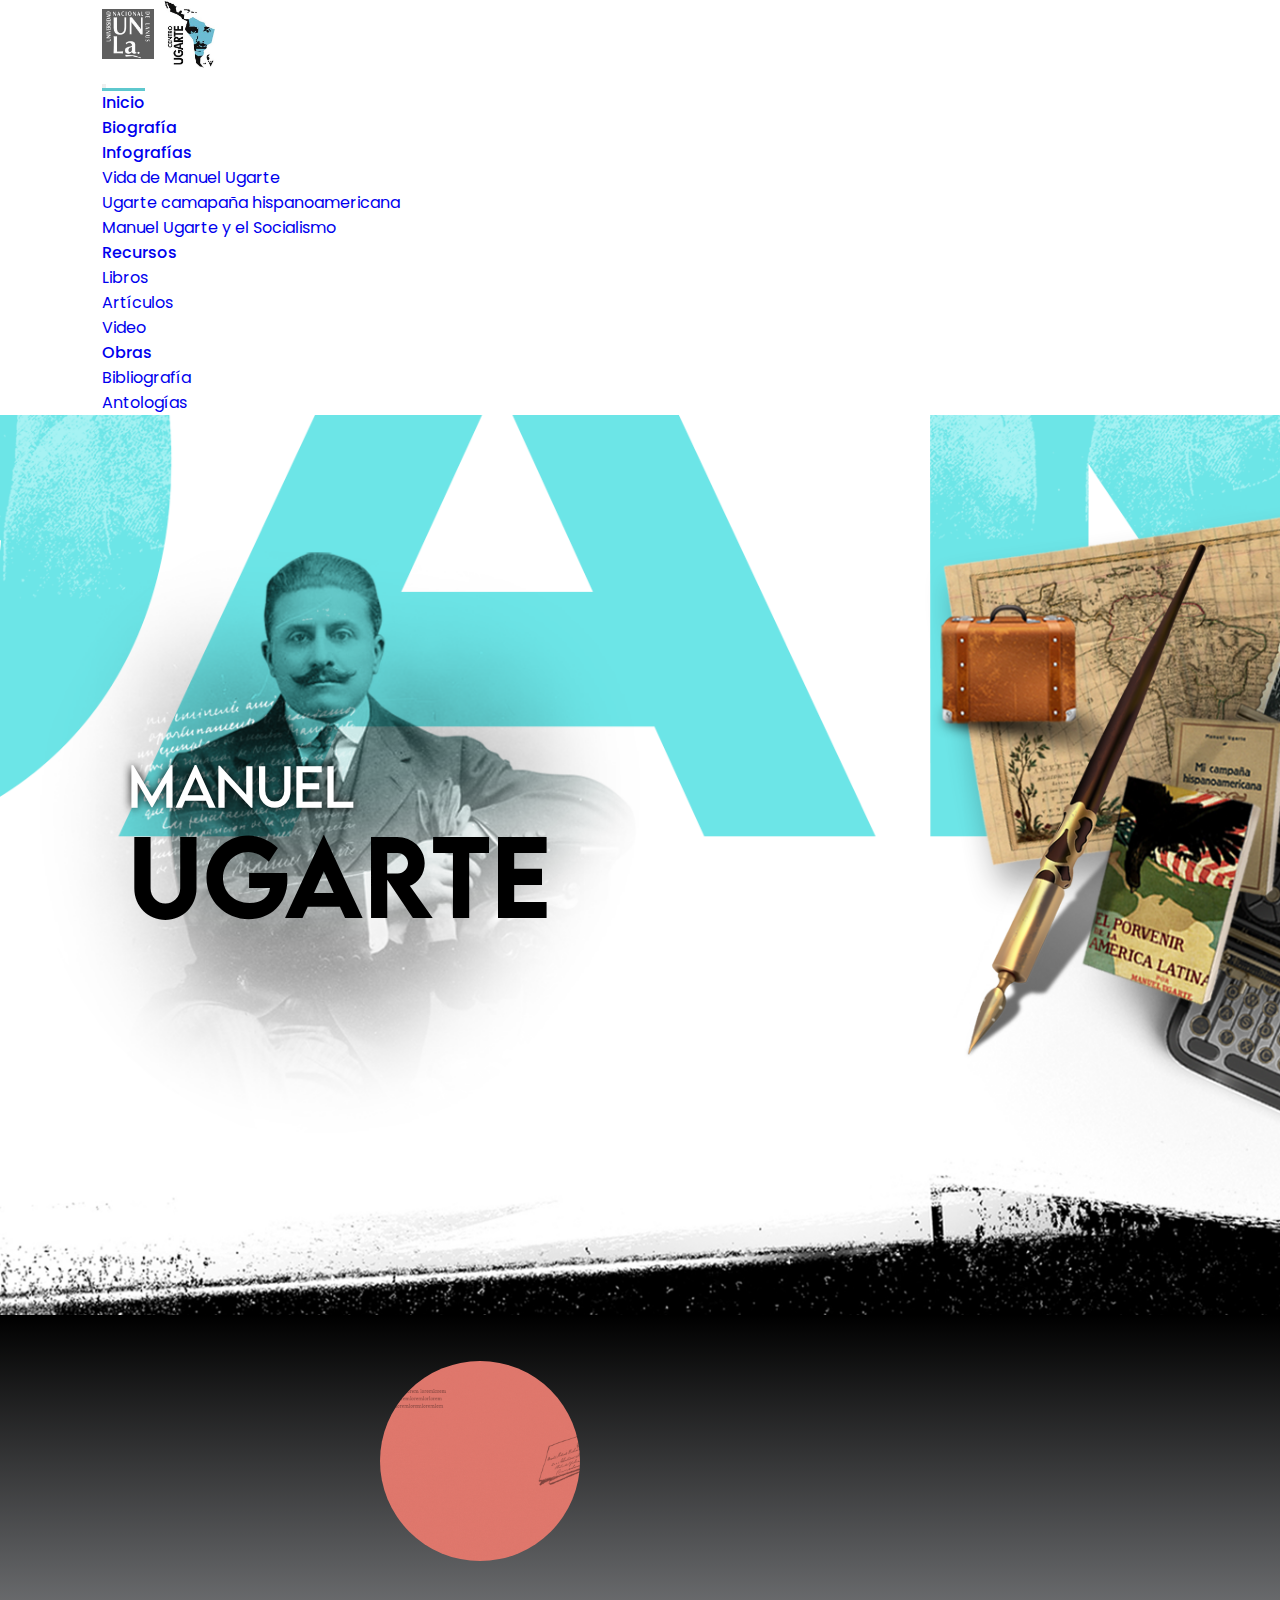
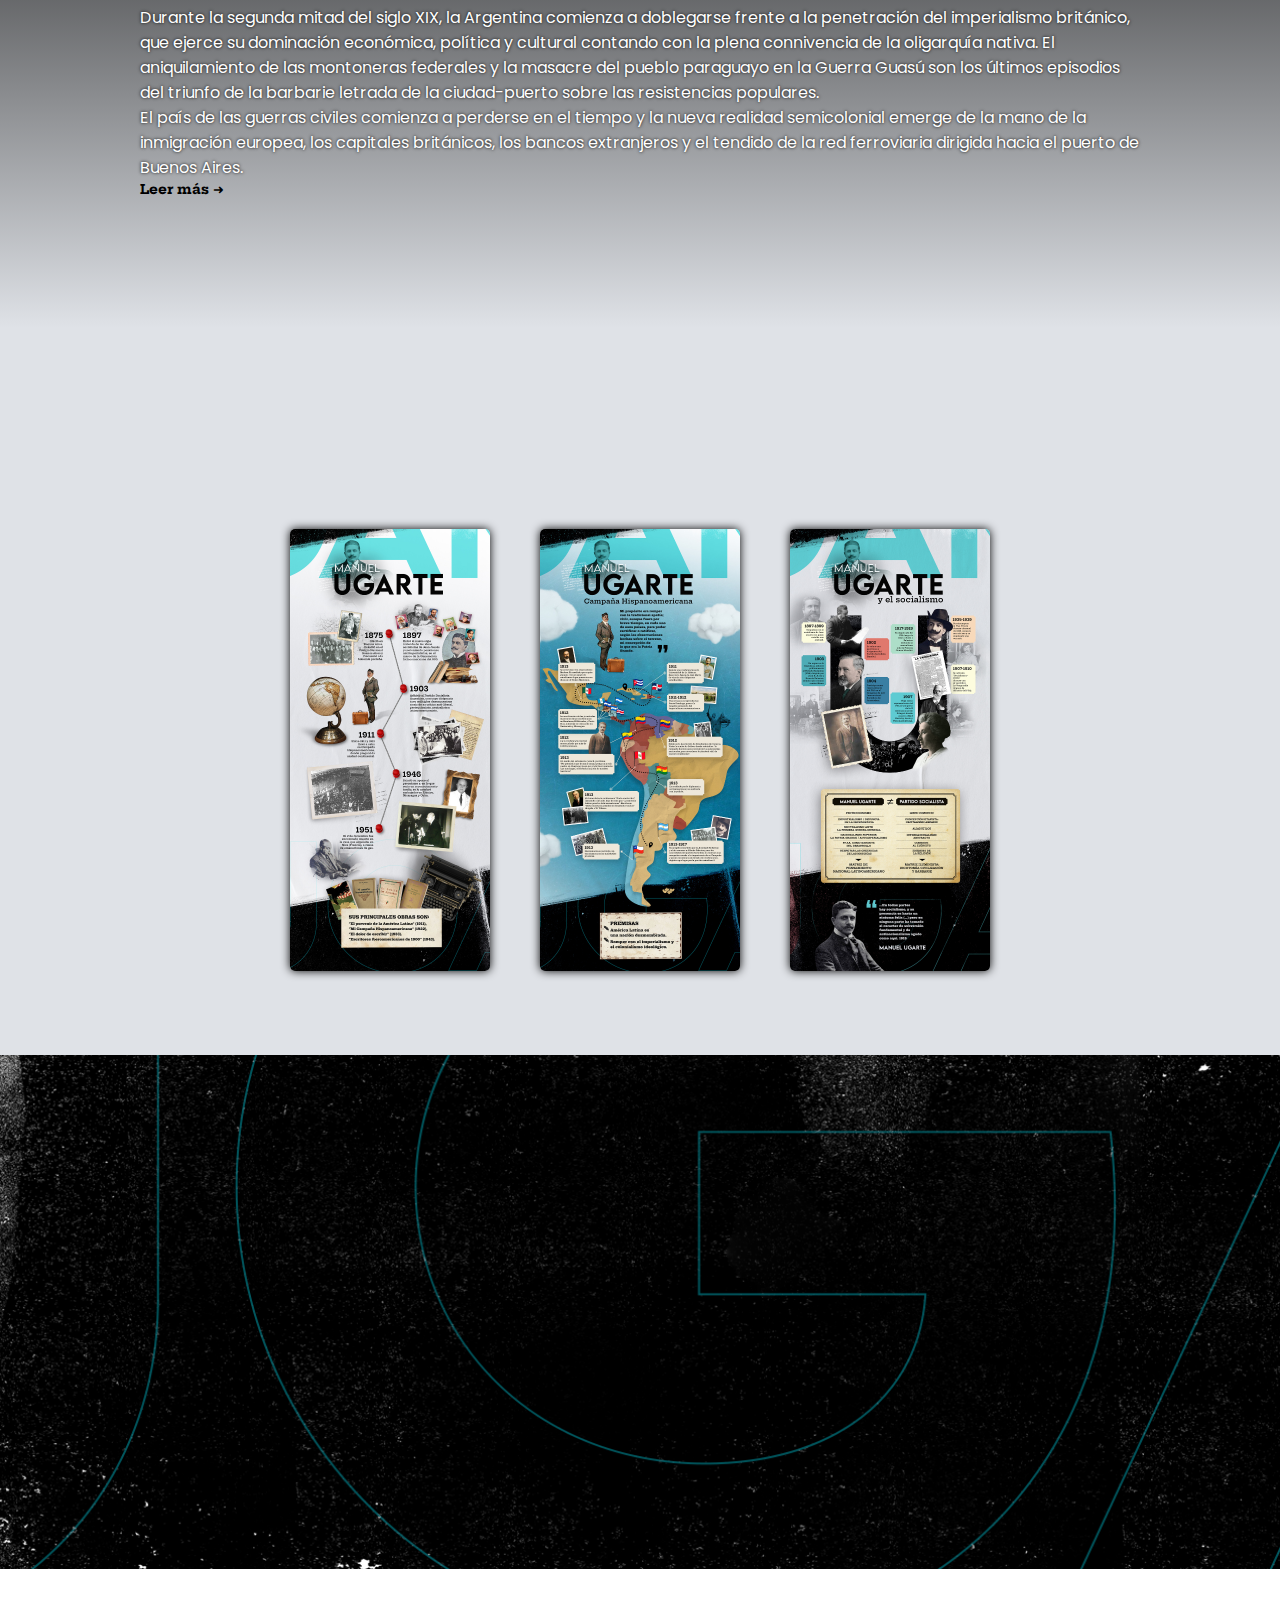
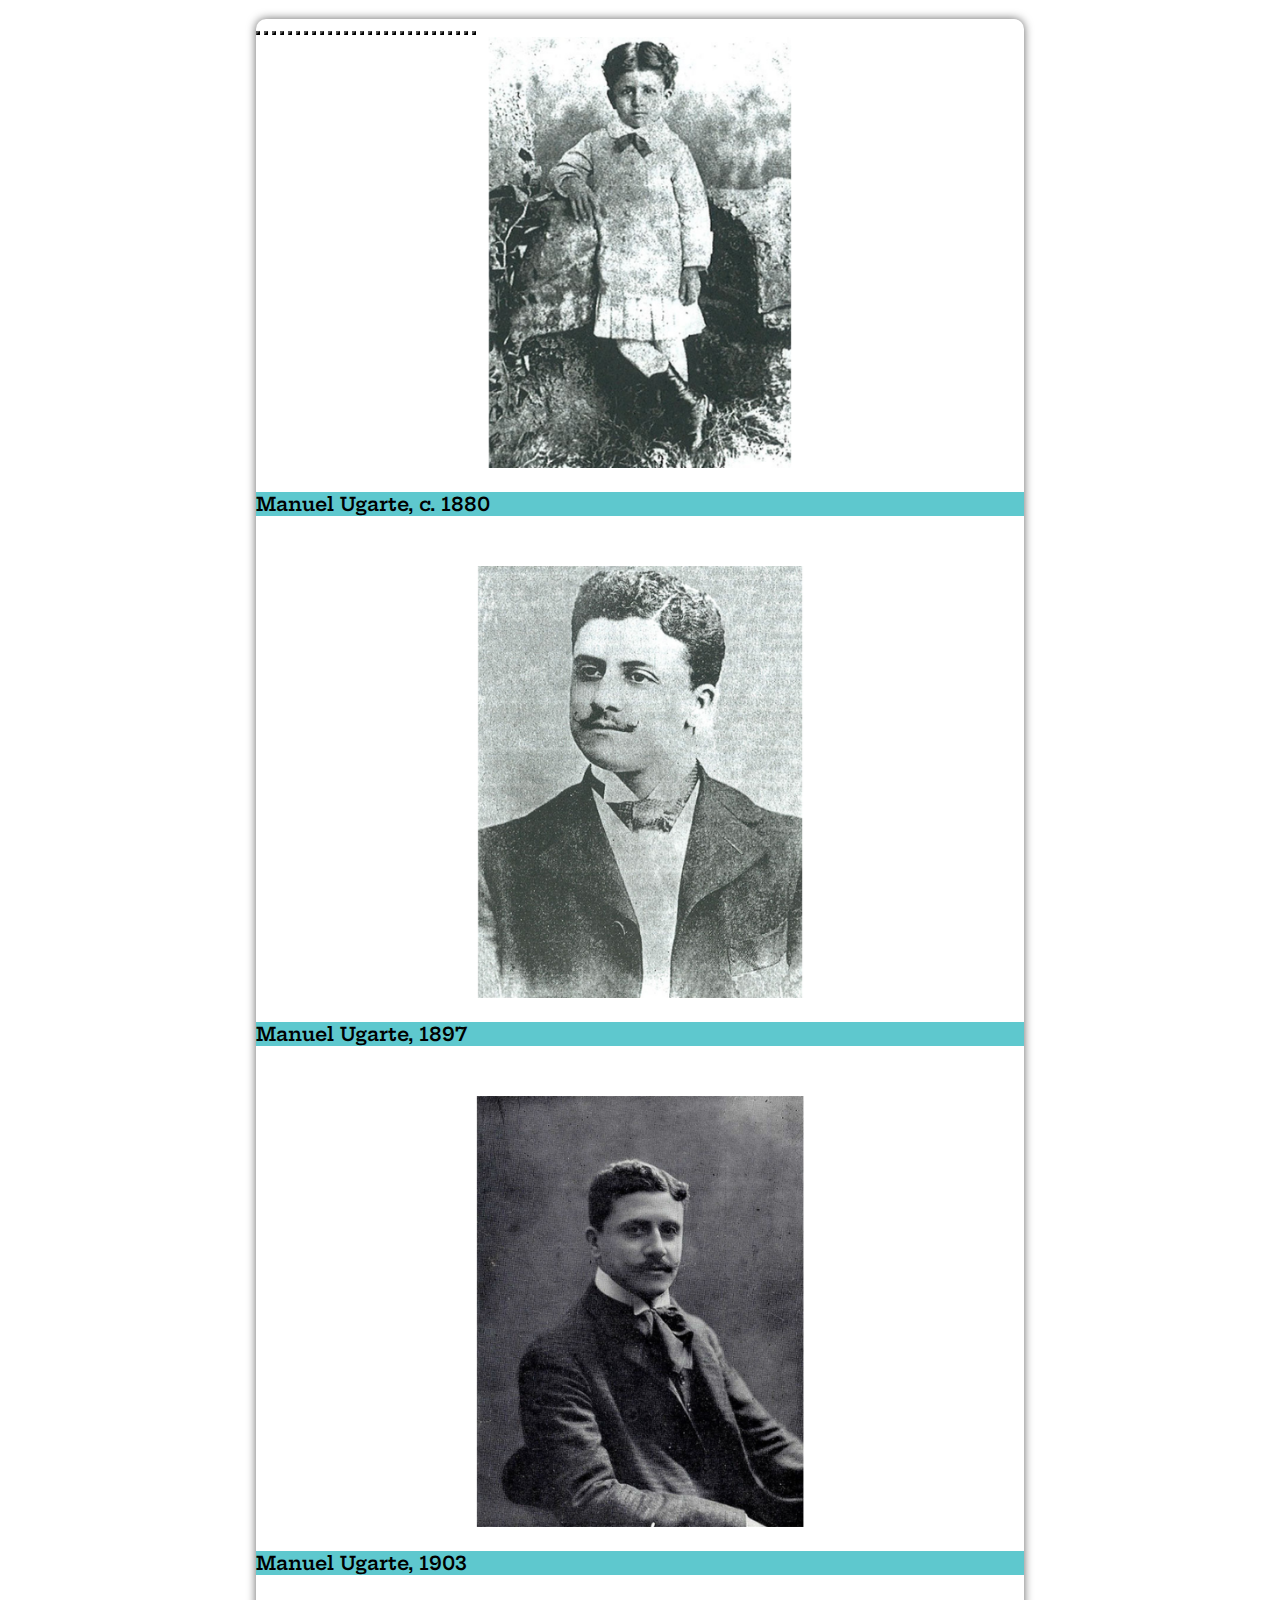
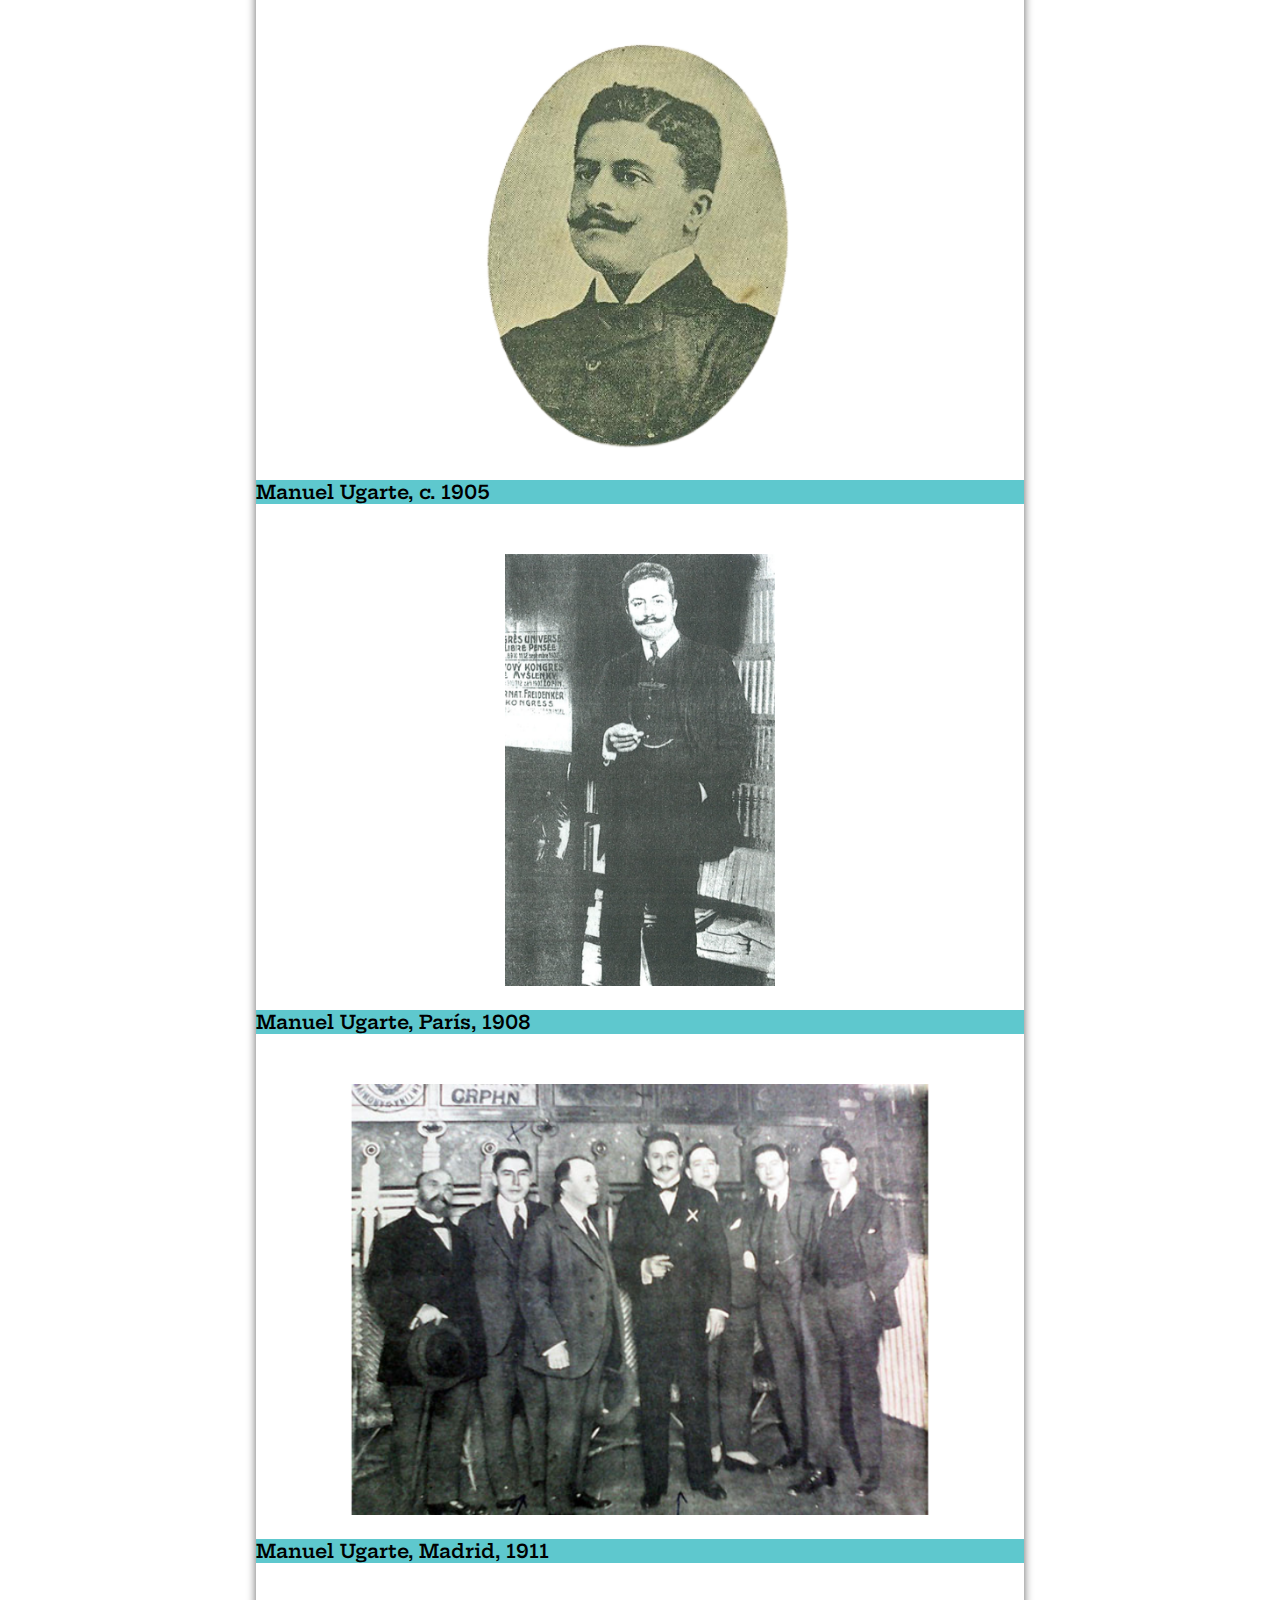
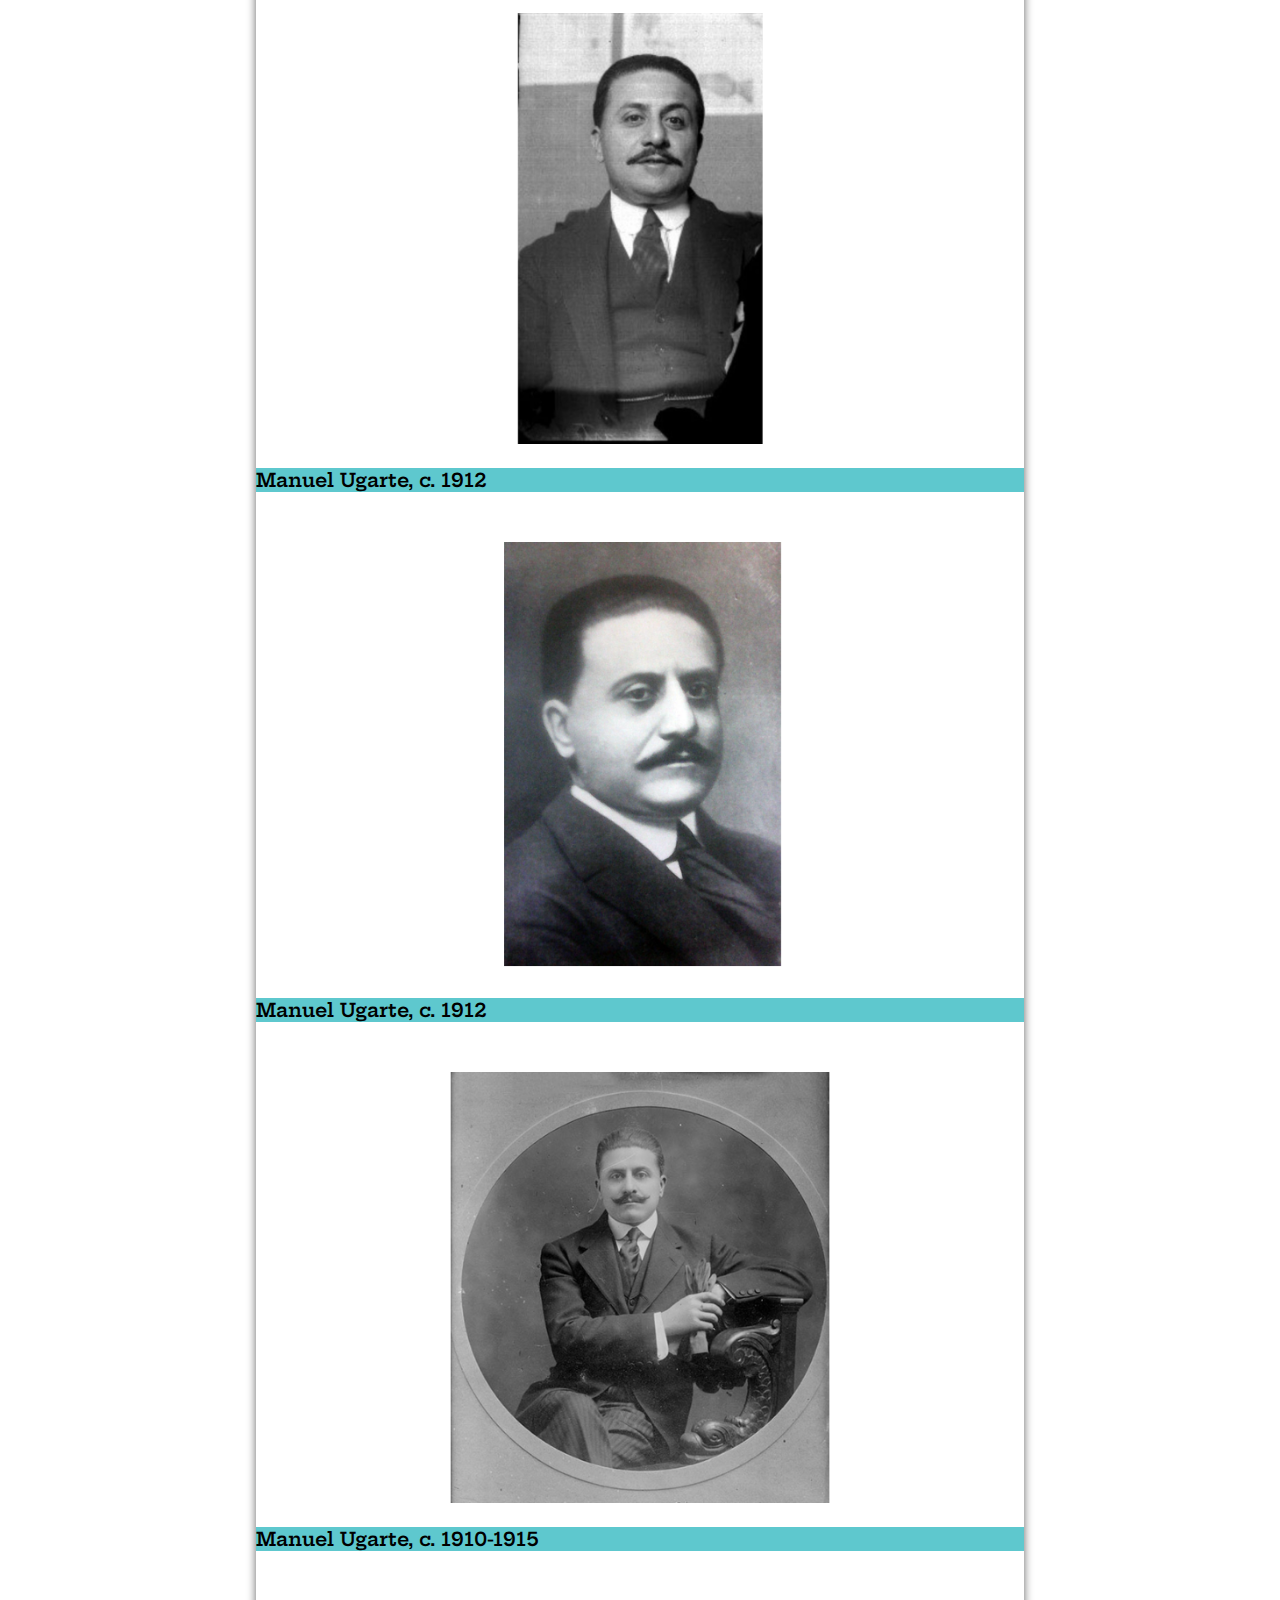
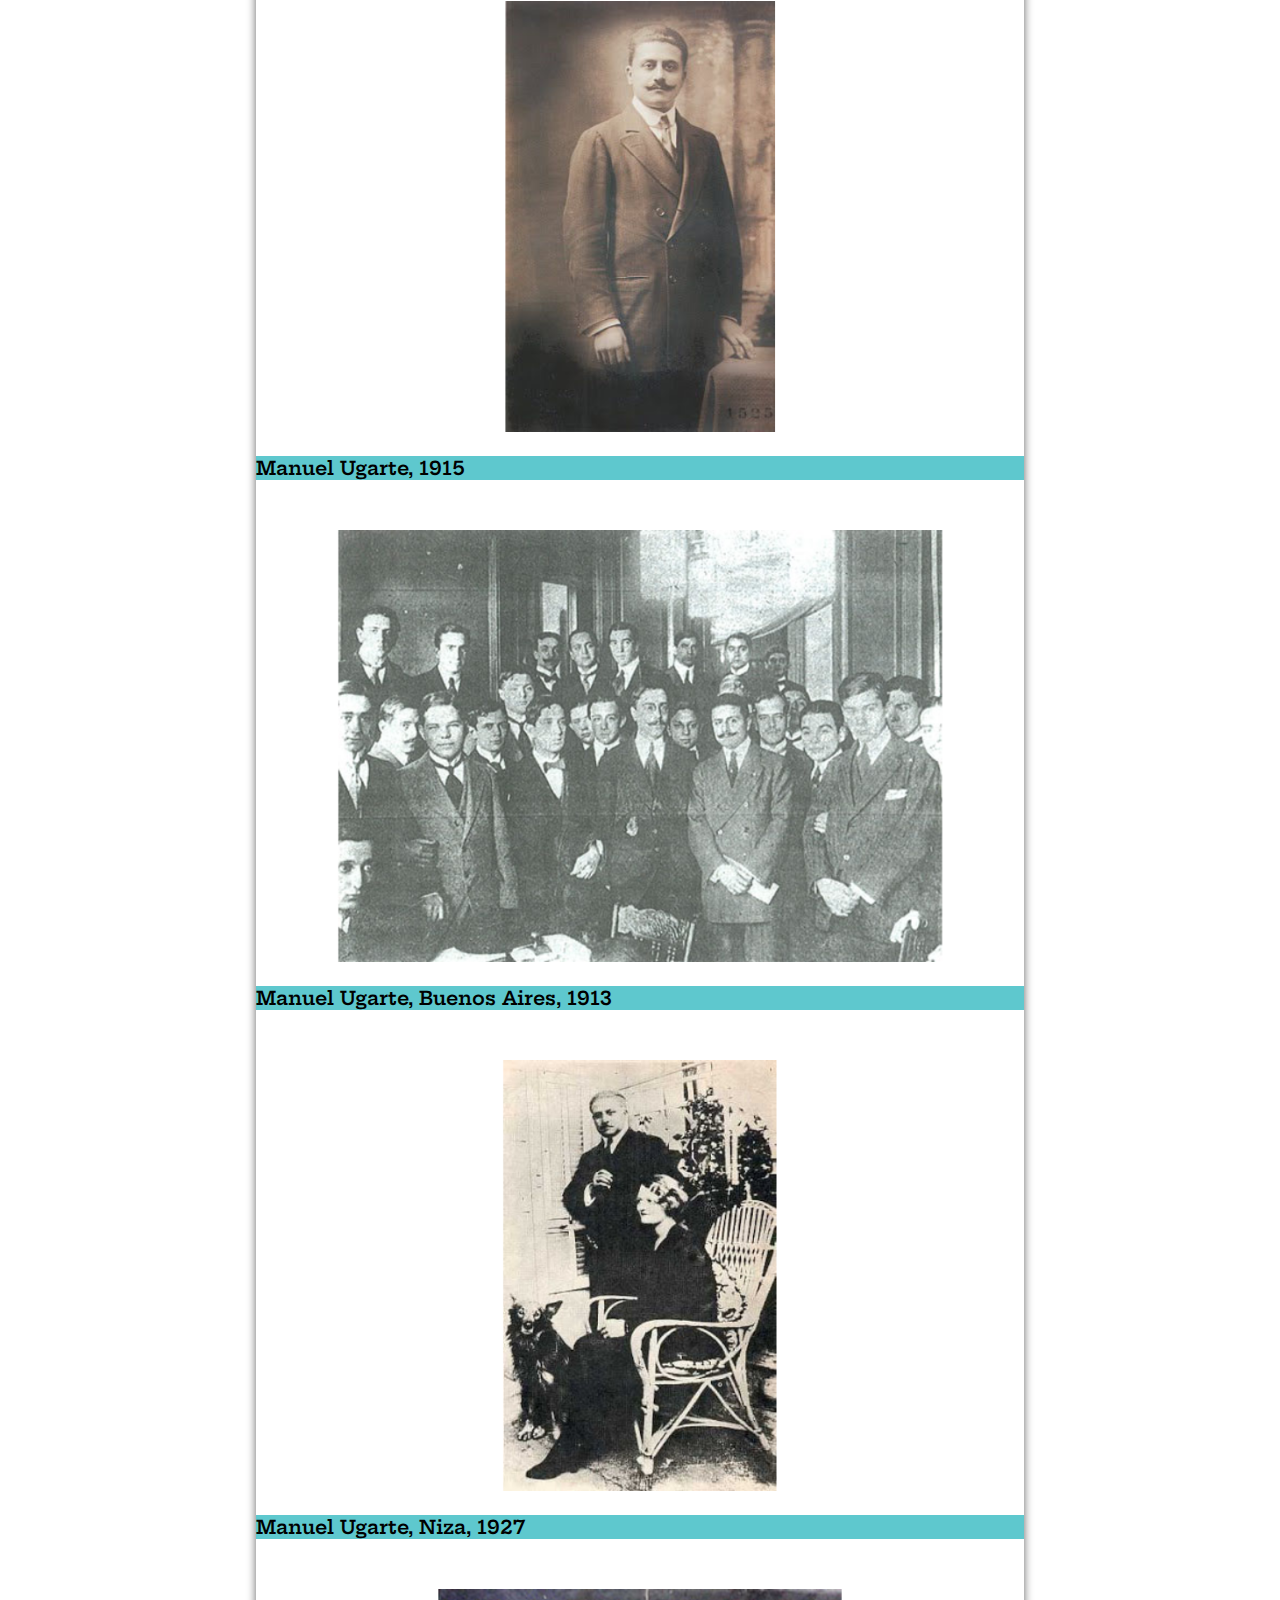
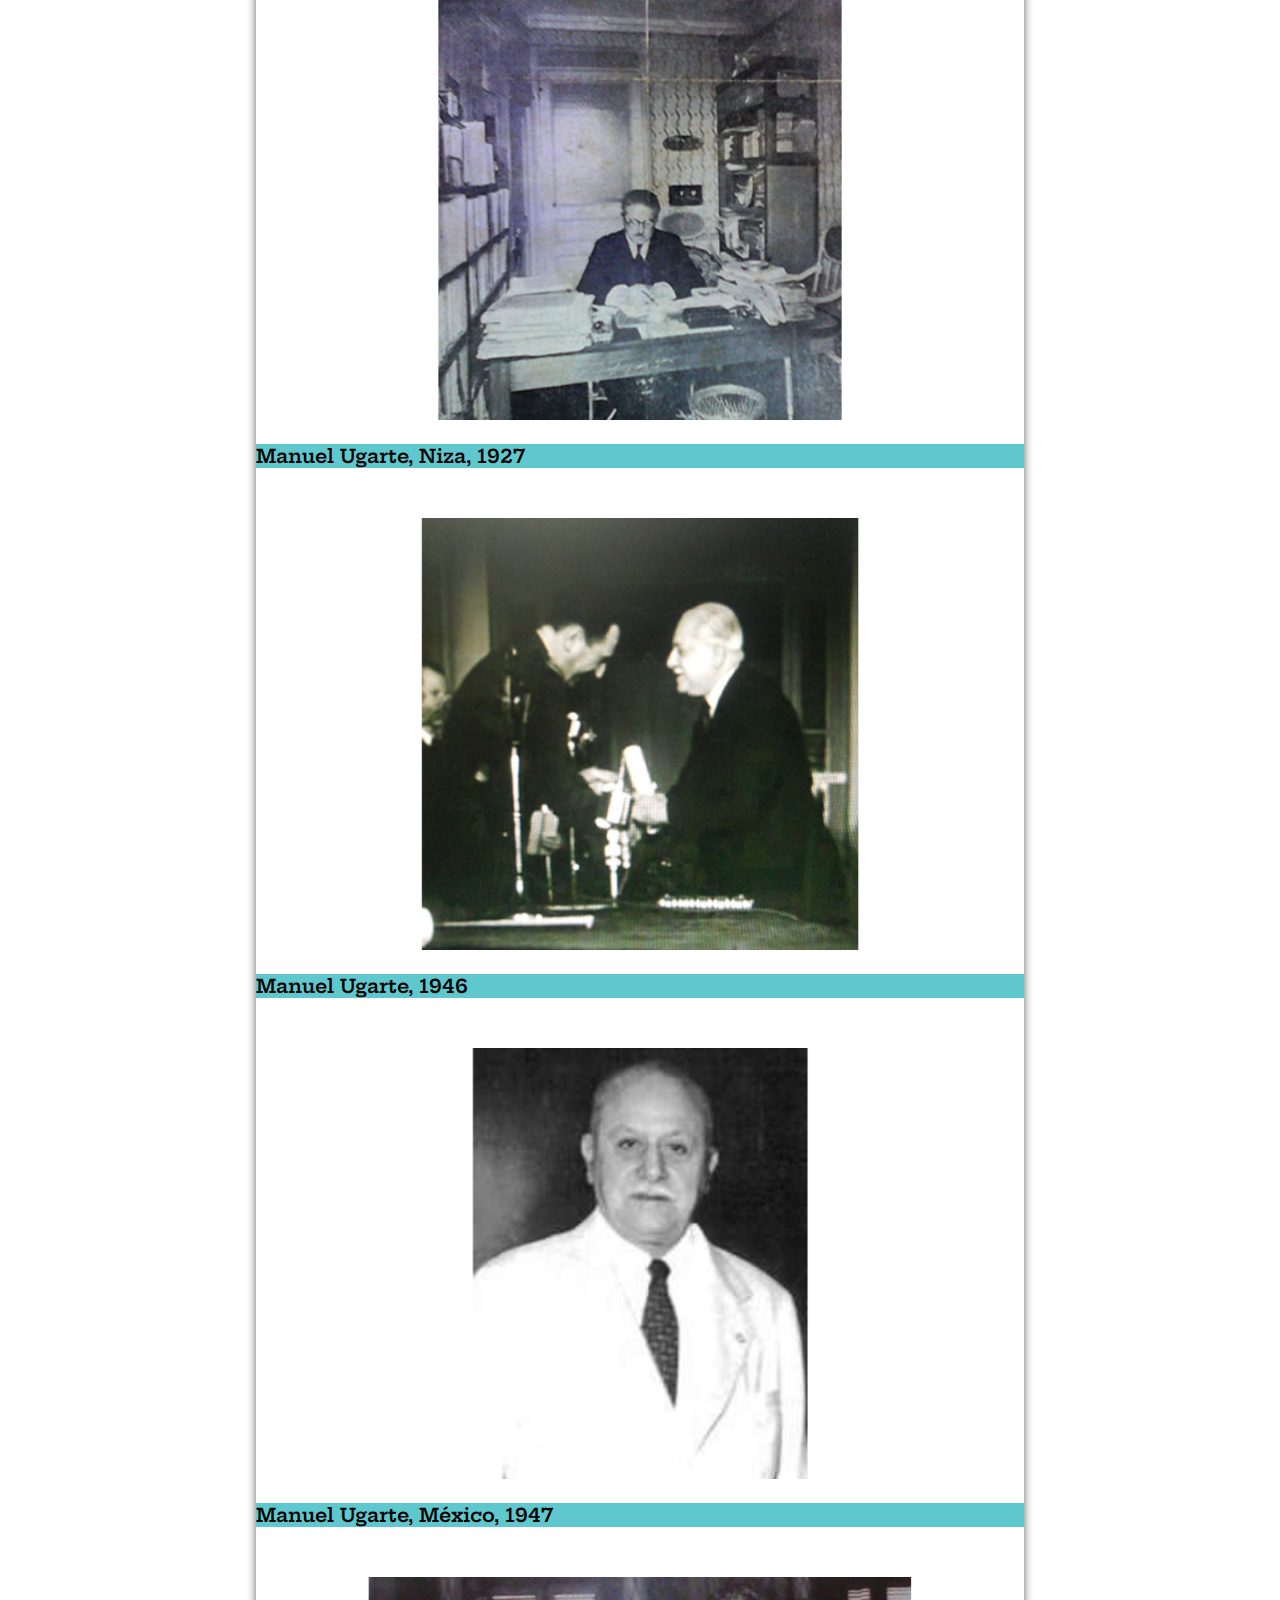
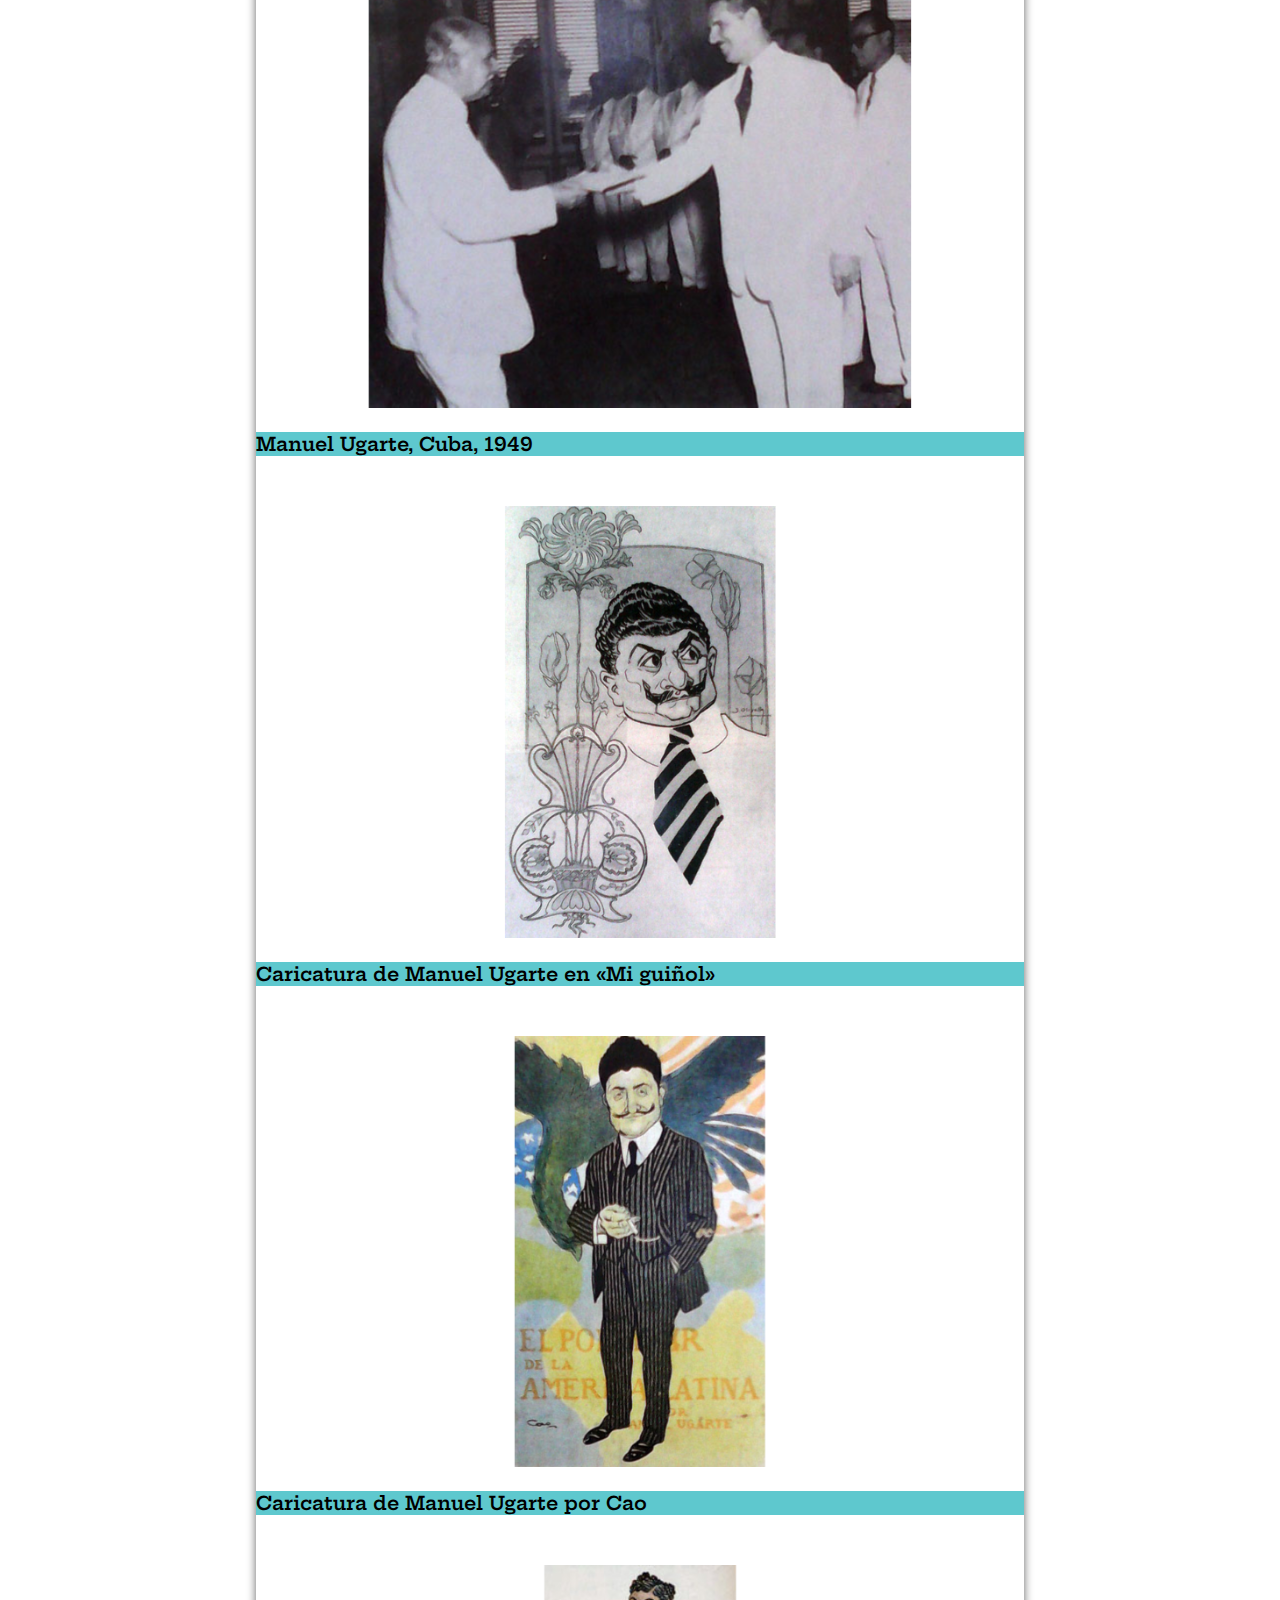
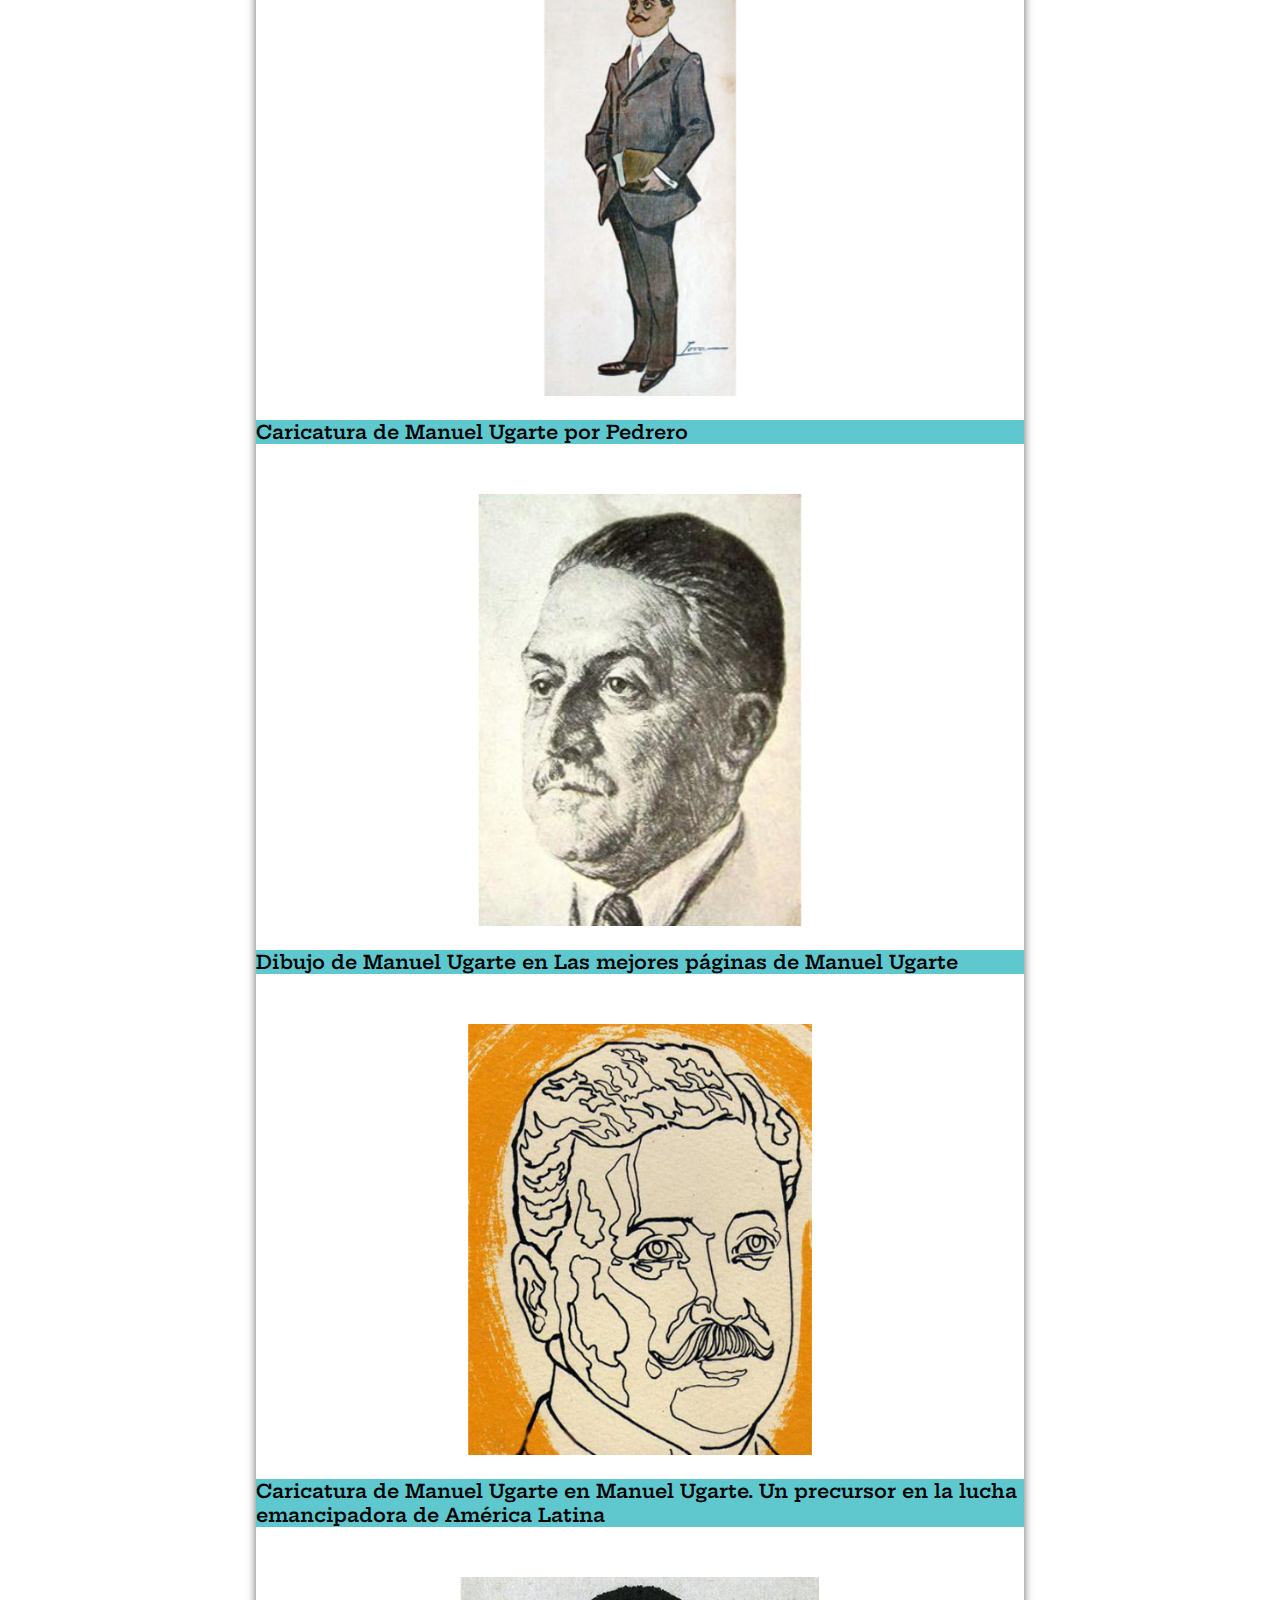
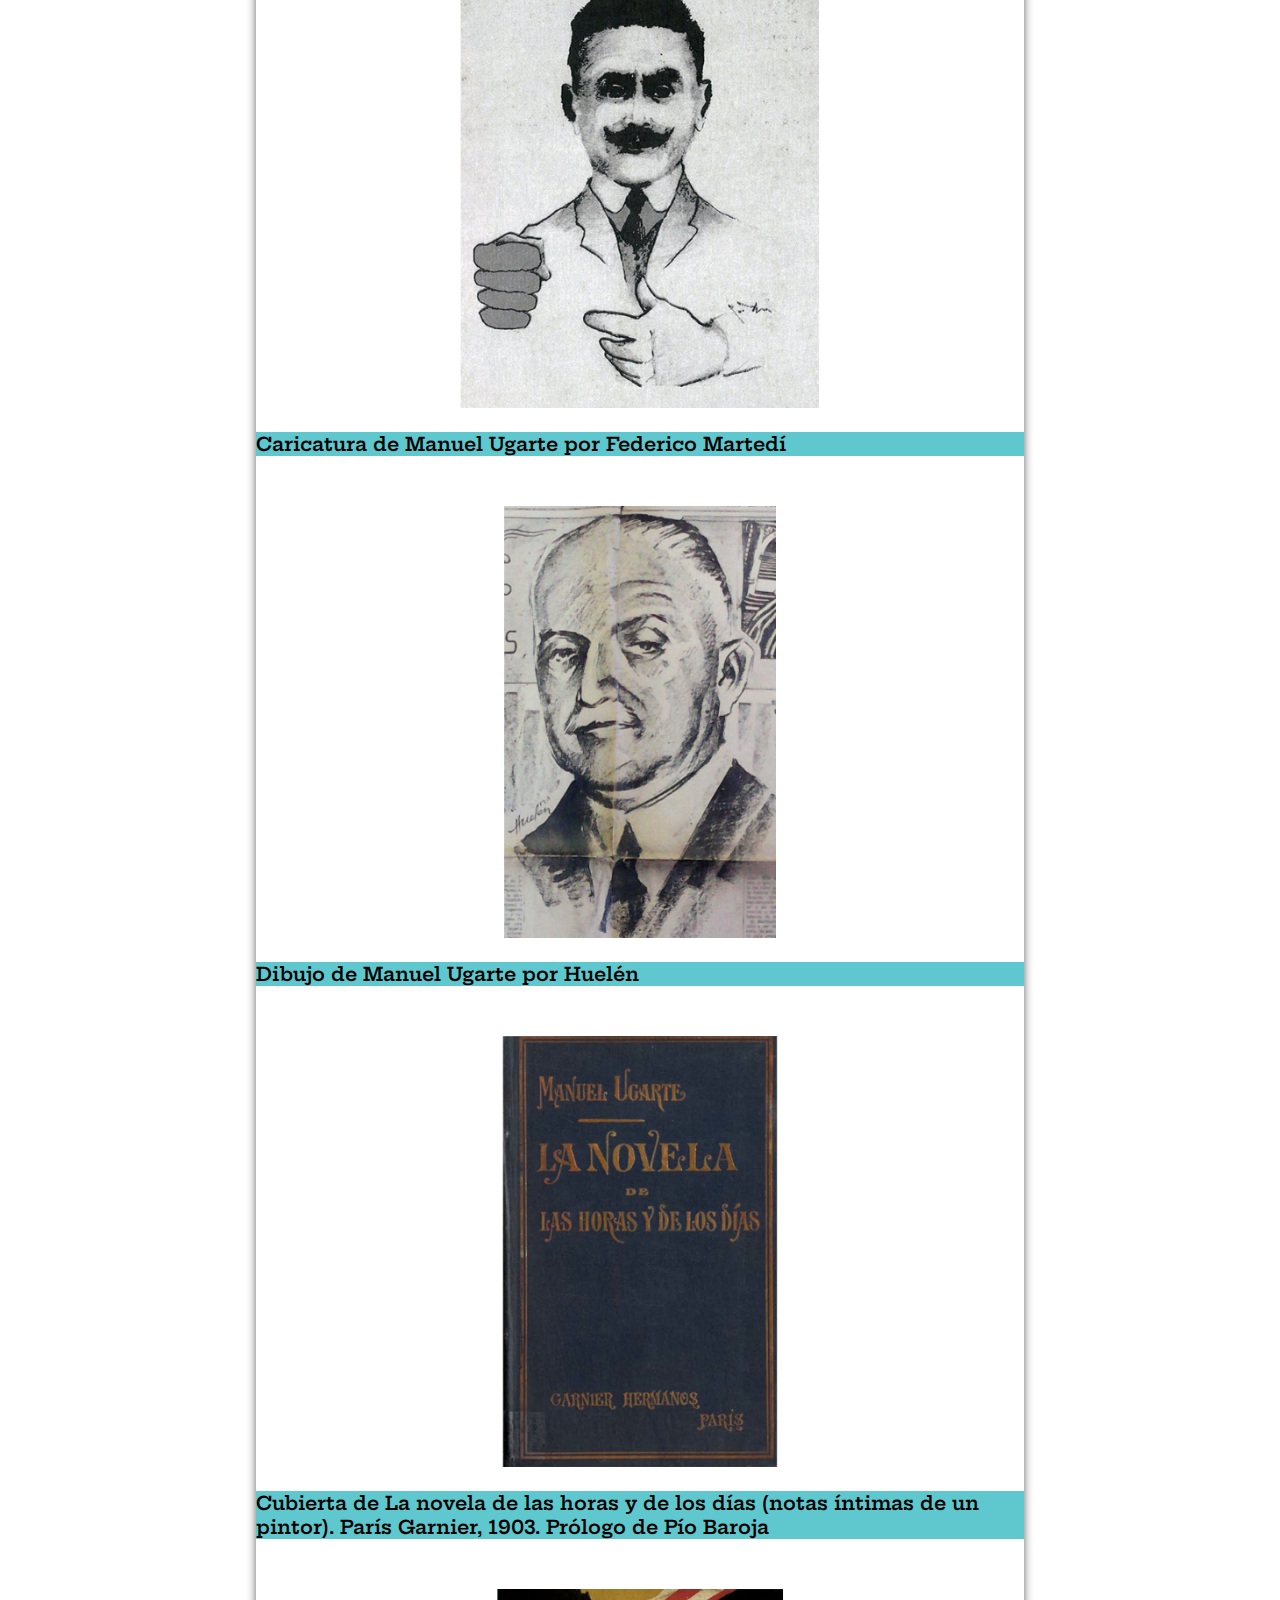
==== commit ee919751: "Correcciones de contenido y de estilo" ====
--- a/index.html
+++ b/index.html
@@ -1,10 +1,18 @@
 <!DOCTYPE html>
-<html lang="en">
+<html lang="es">
 <head>
     <meta charset="UTF-8">
     <meta http-equiv="X-UA-Compatible" content="IE=edge">
     <meta name="viewport" content="width=device-width, initial-scale=1.0">
-    <title>Manuel Ugarte</title>
+    <title>Manuel Ugarte y la Nación Latinoamericana</title>
+    <!--SEO-->
+    <link rel="shortcut icon" href="images/logo-centro-ugarte-removebg.png" type="image/x-icon">
+    <meta name="description" content="Investigación “Manuel Ugarte y la Nación Latinoamericana. Nuevo recorrido de su trayectoria política e intelectual a la luz de los conceptos que vertebran su obra (1910-1951)” desarrollada por el equipo de trabajo del CEIL “Manuel Ugarte” (ICC-SIyP) de la UNLA">
+    <meta property="og: title" content="Manuel Ugarte y la Nación Latinoamericana">
+    <meta property="og: description" content="Investigación “Manuel Ugarte y la Nación Latinoamericana. Nuevo recorrido de su trayectoria política e intelectual a la luz de los conceptos que vertebran su obra (1910-1951)” desarrollada por el equipo de trabajo del CEIL “Manuel Ugarte” (ICC-SIyP) de la UNLA">
+    <meta property="og: image" content="images/manuel-ugarte-home.png">    
+    <!-- <meta property="og: url" content=""> -->
+    <meta property="og: locale" content="es_ES">
     <!--Bootstrap-->
     <link href="https://cdn.jsdelivr.net/npm/bootstrap@5.0.2/dist/css/bootstrap.min.css" rel="stylesheet" integrity="sha384-EVSTQN3/azprG1Anm3QDgpJLIm9Nao0Yz1ztcQTwFspd3yD65VohhpuuCOmLASjC" crossorigin="anonymous">
     <script src="https://cdn.jsdelivr.net/npm/bootstrap@5.0.2/dist/js/bootstrap.bundle.min.js" integrity="sha384-MrcW6ZMFYlzcLA8Nl+NtUVF0sA7MsXsP1UyJoMp4YLEuNSfAP+JcXn/tWtIaxVXM" crossorigin="anonymous"></script>
@@ -76,10 +84,10 @@
     </header>
     <main>
         <div class="hero">
-                <!-- <div class="heroText containerLayout">
+                <div class="heroText">
                     <h1><span>Manuel</span> Ugarte</h1>
-                    <h2 data-aos="zoom-in" data-aos-duration="2000">Pensador de la <br> Patria Grande</h2>
-                </div> -->
+                    <h2 data-aos="fade-up" data-aos-duration="2000">Pensador de la Patria Grande</h2>
+                </div>
         </div>
         <section class="description">
             <div class="descriptionHeader">
@@ -125,7 +133,7 @@
                 </a>
                 <a href="pages/articulos.html">
                     <div><img src="images/maquina-de-escribir.png" alt=""></div>
-                    Articulos <br>y ponencias
+                    Artículos y <br>ponencias
                 </a>
                 <a href="pages/videos.html">
                     <div><img src="images/camara-de-video.png" alt=""></div>
@@ -161,193 +169,179 @@
                   <button type="button" data-bs-target="#carouselExampleCaptions" data-bs-slide-to="22" aria-label="Slide 23"></button>
                   <button type="button" data-bs-target="#carouselExampleCaptions" data-bs-slide-to="23" aria-label="Slide 24"></button>
                   <button type="button" data-bs-target="#carouselExampleCaptions" data-bs-slide-to="24" aria-label="Slide 25"></button>
-
+                  <button type="button" data-bs-target="#carouselExampleCaptions" data-bs-slide-to="25" aria-label="Slide 26"></button>
+                  <button type="button" data-bs-target="#carouselExampleCaptions" data-bs-slide-to="26" aria-label="Slide 27"></button>
+                  <button type="button" data-bs-target="#carouselExampleCaptions" data-bs-slide-to="27" aria-label="Slide 28"></button>
                 </div>
                 <div class="carousel-inner">
                   <div class="carousel-item active">
-                    <img src="images/slider/1. Manuel Ugarte, c. 1880.png" class="d-block w-100" alt="...">
-                    <div class="carousel-caption d-none d-md-block">
-                      <h5>First slide title</h5>
-                      <p>Lorem ipsum, dolor sit amet consectetur adipisicing elit.</p>
-                    </div>
-                  </div>
-                  <div class="carousel-item">
-                    <img src="images/slider/2. Manuel Ugarte, 1897.png" class="d-block w-100" alt="...">
-                    <div class="carousel-caption d-none d-md-block">
-                      <h5>First slide title</h5>
-                      <p>Lorem ipsum, dolor sit amet consectetur adipisicing elit.</p>
-                    </div>
-                  </div>
-                  <div class="carousel-item">
-                    <img src="images/slider/3. Manuel Ugarte, 1903.png" class="d-block w-100" alt="...">
-                    <div class="carousel-caption d-none d-md-block">
-                      <h5>First slide title</h5>
-                      <p>Lorem ipsum, dolor sit amet consectetur adipisicing elit.</p>
-                    </div>
-                  </div>
-                  <div class="carousel-item">
-                    <img src="images/slider/4. Manuel Ugarte, c. 1905.png" class="d-block w-100" alt="...">
-                    <div class="carousel-caption d-none d-md-block">
-                      <h5>First slide title</h5>
-                      <p>Lorem ipsum, dolor sit amet consectetur adipisicing elit.</p>
-                    </div>
-                  </div>
-                  <div class="carousel-item">
-                    <img src="images/slider/5. Manuel Ugarte, París, 1908.png" class="d-block w-100" alt="...">
-                    <div class="carousel-caption d-none d-md-block">
-                      <h5>First slide title</h5>
-                      <p>Lorem ipsum, dolor sit amet consectetur adipisicing elit.</p>
-                    </div>
-                  </div>
-                  <div class="carousel-item">
-                    <img src="images/slider/7. Manuel Ugarte, c. 1912.png" class="d-block w-100" alt="...">
-                    <div class="carousel-caption d-none d-md-block">
-                      <h5>First slide title</h5>
-                      <p>Lorem ipsum, dolor sit amet consectetur adipisicing elit.</p>
-                    </div>
-                  </div>
-                  <div class="carousel-item">
-                    <img src="images/slider/8. Manuel Ugarte, c. 1912.png" class="d-block w-100" alt="...">
-                    <div class="carousel-caption d-none d-md-block">
-                      <h5>First slide title</h5>
-                      <p>Lorem ipsum, dolor sit amet consectetur adipisicing elit.</p>
-                    </div>
-                  </div>
-                  <div class="carousel-item">
-                    <img src="images/slider/9. Manuel Ugarte, c. 1910-1915.png" class="d-block w-100" alt="...">
-                    <div class="carousel-caption d-none d-md-block">
-                      <h5>First slide title</h5>
-                      <p>Lorem ipsum, dolor sit amet consectetur adipisicing elit.</p>
-                    </div>
-                  </div>
-                  <div class="carousel-item">
-                    <img src="images/slider/10. Manuel Ugarte, 1915.png" class="d-block w-100" alt="...">
-                    <div class="carousel-caption d-none d-md-block">
-                      <h5>First slide title</h5>
-                      <p>Lorem ipsum, dolor sit amet consectetur adipisicing elit.</p>
-                    </div>
-                  </div>
-                  <div class="carousel-item">
-                    <img src="images/slider/11. Manuel Ugarte, Buenos Aires, 1913.png" class="d-block w-100" alt="...">
-                    <div class="carousel-caption d-none d-md-block">
-                      <h5>First slide title</h5>
-                      <p>Lorem ipsum, dolor sit amet consectetur adipisicing elit.</p>
-                    </div>
-                  </div>
-                  <div class="carousel-item">
-                    <img src="images/slider/12. Manuel Ugarte, Niza, 1927.png" class="d-block w-100" alt="...">
-                    <div class="carousel-caption d-none d-md-block">
-                      <h5>First slide title</h5>
-                      <p>Lorem ipsum, dolor sit amet consectetur adipisicing elit.</p>
-                    </div>
-                  </div>
-                  <div class="carousel-item">
-                    <img src="images/slider/14. Manuel Ugarte, Niza, c. 1927.png" class="d-block w-100" alt="...">
-                    <div class="carousel-caption d-none d-md-block">
-                      <h5>First slide title</h5>
-                      <p>Lorem ipsum, dolor sit amet consectetur adipisicing elit.</p>
-                    </div>
-                  </div>
-                  <div class="carousel-item">
-                    <img src="images/slider/16. Manuel Ugarte, México, 1947.png" class="d-block w-100" alt="...">
-                    <div class="carousel-caption d-none d-md-block">
-                      <h5>First slide title</h5>
-                      <p>Lorem ipsum, dolor sit amet consectetur adipisicing elit.</p>
-                    </div>
-                  </div>
-                  <div class="carousel-item">
-                    <img src="images/slider/18. Caricatura de Manuel Ugarte en «Mi guiñol».png" class="d-block w-100" alt="...">
-                    <div class="carousel-caption d-none d-md-block">
-                      <h5>First slide title</h5>
-                      <p>Lorem ipsum, dolor sit amet consectetur adipisicing elit.</p>
-                    </div>
-                  </div>
-                  <div class="carousel-item">
-                    <img src="images/slider/19. Caricatura de Manuel Ugarte por Cao.png" class="d-block w-100" alt="...">
-                    <div class="carousel-caption d-none d-md-block">
-                      <h5>First slide title</h5>
-                      <p>Lorem ipsum, dolor sit amet consectetur adipisicing elit.</p>
-                    </div>
-                  </div>
-                  <div class="carousel-item">
-                    <img src="images/slider/20. Caricatura de Manuel Ugarte por Pedrero.png" class="d-block w-100" alt="...">
-                    <div class="carousel-caption d-none d-md-block">
-                      <h5>First slide title</h5>
-                      <p>Lorem ipsum, dolor sit amet consectetur adipisicing elit.</p>
-                    </div>
-                  </div>
-                  <div class="carousel-item">
-                    <img src="images/slider/21. Dibujo de Manuel Ugarte en Las mejores páginas de Manuel Ugarte.png" class="d-block w-100" alt="...">
-                    <div class="carousel-caption d-none d-md-block">
-                      <h5>First slide title</h5>
-                      <p>Lorem ipsum, dolor sit amet consectetur adipisicing elit.</p>
-                    </div>
-                  </div>
-                  <div class="carousel-item">
-                    <img src="images/slider/22. Caricatura de Manuel Ugarte en Manuel Ugarte. Un precursor en la lucha emancipadora de América Latina.png" class="d-block w-100" alt="...">
-                    <div class="carousel-caption d-none d-md-block">
-                      <h5>First slide title</h5>
-                      <p>Lorem ipsum, dolor sit amet consectetur adipisicing elit.</p>
-                    </div>
-                  </div>
-                  <div class="carousel-item">
-                    <img src="images/slider/23. Caricatura de Manuel Ugarte por Federico Martedí.png" class="d-block w-100" alt="...">
-                    <div class="carousel-caption d-none d-md-block">
-                      <h5>First slide title</h5>
-                      <p>Lorem ipsum, dolor sit amet consectetur adipisicing elit.</p>
-                    </div>
-                  </div>
-                  <div class="carousel-item">
-                    <img src="images/slider/24. Dibujo de Manuel Ugarte por Huelén.png" class="d-block w-100" alt="...">
-                    <div class="carousel-caption d-none d-md-block">
-                      <h5>First slide title</h5>
-                      <p>Lorem ipsum, dolor sit amet consectetur adipisicing elit.</p>
-                    </div>
-                  </div>
-                  <div class="carousel-item">
-                    <img src="images/slider/25. Cubierta de La novela de las horas y de los días (notas íntimas de un pintor). París Garnier, 1903. Prólogo de Pío Baroja.png" class="d-block w-100" alt="...">
-                    <div class="carousel-caption d-none d-md-block">
-                      <h5>First slide title</h5>
-                      <p>Lorem ipsum, dolor sit amet consectetur adipisicing elit.</p>
-                    </div>
-                  </div>
-                  <div class="carousel-item">
-                    <img src="images/slider/26. Cubierta de El porvenir de la América Latina. Valencia Sempere, 1911.png" class="d-block w-100" alt="...">
-                    <div class="carousel-caption d-none d-md-block">
-                      <h5>First slide title</h5>
-                      <p>Lorem ipsum, dolor sit amet consectetur adipisicing elit.</p>
-                    </div>
-                  </div>
-                  <div class="carousel-item">
-                    <img src="images/slider/27. Cubierta de Mi campaña hispanoamericana. Barcelona Ed. Cervantes, 1922.png" class="d-block w-100" alt="...">
-                    <div class="carousel-caption d-none d-md-block">
-                      <h5>First slide title</h5>
-                      <p>Lorem ipsum, dolor sit amet consectetur adipisicing elit.</p>
-                    </div>
-                  </div>
-                  <div class="carousel-item">
-                    <img src="images/slider/28. Cubierta de La Patria Grande. Madrid Ed. Internacional, 1924.png" class="d-block w-100" alt="...">
-                    <div class="carousel-caption d-none d-md-block">
-                      <h5>First slide title</h5>
-                      <p>Lorem ipsum, dolor sit amet consectetur adipisicing elit.</p>
-                    </div>
-                  </div>
-                  <div class="carousel-item">
-                    <img src="images/slider/29. Cubierta de Escritores iberoamericanos de 1900. Santiago de Chile Ed. Orbe, 1943.png" class="d-block w-100" alt="...">
-                    <div class="carousel-caption d-none d-md-block">
-                      <h5>First slide title</h5>
-                      <p>Lorem ipsum, dolor sit amet consectetur adipisicing elit.</p>
-                    </div>
-                  </div>
-
-                  
-                  
-
-
-
-
-
-
+                    <img src="images/slider/1. Manuel Ugarte, c. 1880.png" class="d-block w-100" alt="Manuel Ugarte, c. 1880">
+                    <div class="carousel-caption d-none d-md-block">
+                      <p>Manuel Ugarte, c. 1880</p>
+                    </div>
+                  </div>
+                  <div class="carousel-item">
+                    <img src="images/slider/2. Manuel Ugarte, 1897.png" class="d-block w-100" alt="Manuel Ugarte, 1897">
+                    <div class="carousel-caption d-none d-md-block">
+                      <p>Manuel Ugarte, 1897</p>
+                    </div>
+                  </div>
+                  <div class="carousel-item">
+                    <img src="images/slider/3. Manuel Ugarte, 1903.png" class="d-block w-100" alt="Manuel Ugarte, 1903">
+                    <div class="carousel-caption d-none d-md-block">
+                      <p>Manuel Ugarte, 1903</p>
+                    </div>
+                  </div>
+                  <div class="carousel-item">
+                    <img src="images/slider/4. Manuel Ugarte, c. 1905.png" class="d-block w-100" alt="Manuel Ugarte, c. 1905">
+                    <div class="carousel-caption d-none d-md-block">
+                      <p>Manuel Ugarte, c. 1905</p>
+                    </div>
+                  </div>
+                  <div class="carousel-item">
+                    <img src="images/slider/5. Manuel Ugarte, París, 1908.png" class="d-block w-100" alt="Manuel Ugarte, París, 1908">
+                    <div class="carousel-caption d-none d-md-block">
+                      <p>Manuel Ugarte, París, 1908</p>
+                    </div>
+                  </div>
+                  <div class="carousel-item">
+                    <img src="images/biografia/6. Manuel Ugarte, Madrid, 1911.png" class="d-block w-100" alt="Manuel Ugarte, Madrid, 1911">
+                    <div class="carousel-caption d-none d-md-block">
+                      <p>Manuel Ugarte, Madrid, 1911</p>
+                    </div>
+                  </div>                  
+                  <div class="carousel-item">
+                    <img src="images/slider/7. Manuel Ugarte, c. 1912.png" class="d-block w-100" alt="Manuel Ugarte, c. 1912">
+                    <div class="carousel-caption d-none d-md-block">
+                      <p>Manuel Ugarte, c. 1912</p>
+                    </div>
+                  </div>
+                  <div class="carousel-item">
+                    <img src="images/slider/8. Manuel Ugarte, c. 1912.png" class="d-block w-100" alt="Manuel Ugarte, c. 1912">
+                    <div class="carousel-caption d-none d-md-block">
+                      <p>Manuel Ugarte, c. 1912</p>
+                    </div>
+                  </div>
+                  <div class="carousel-item">
+                    <img src="images/slider/9. Manuel Ugarte, c. 1910-1915.png" class="d-block w-100" alt="Manuel Ugarte, c. 1910-1915">
+                    <div class="carousel-caption d-none d-md-block">
+                      <p>Manuel Ugarte, c. 1910-1915</p>
+                    </div>
+                  </div>
+                  <div class="carousel-item">
+                    <img src="images/slider/10. Manuel Ugarte, 1915.png" class="d-block w-100" alt="Manuel Ugarte, 1915">
+                    <div class="carousel-caption d-none d-md-block">
+                      <p>Manuel Ugarte, 1915</p>
+                    </div>
+                  </div>
+                  <div class="carousel-item">
+                    <img src="images/slider/11. Manuel Ugarte, Buenos Aires, 1913.png" class="d-block w-100" alt="Manuel Ugarte, Buenos Aires, 1913">
+                    <div class="carousel-caption d-none d-md-block">
+                      <p>Manuel Ugarte, Buenos Aires, 1913</p>
+                    </div>
+                  </div>
+                  <div class="carousel-item">
+                    <img src="images/slider/12. Manuel Ugarte, Niza, 1927.png" class="d-block w-100" alt="Manuel Ugarte, Niza, 1927">
+                    <div class="carousel-caption d-none d-md-block">
+                      <p>Manuel Ugarte, Niza, 1927</p>
+                    </div>
+                  </div>
+                  <div class="carousel-item">
+                    <img src="images/slider/14. Manuel Ugarte, Niza, c. 1927.png" class="d-block w-100" alt="Manuel Ugarte, Niza, 1927">
+                    <div class="carousel-caption d-none d-md-block">
+                      <p>Manuel Ugarte, Niza, 1927</p>
+                    </div>
+                  </div>
+                  <div class="carousel-item">
+                    <img src="images/biografia/15. Manuel Ugarte, 1946.png" class="d-block w-100" alt="Manuel Ugarte, 1946">
+                    <div class="carousel-caption d-none d-md-block">
+                      <p>Manuel Ugarte, 1946</p>
+                    </div>
+                  </div>
+                  <div class="carousel-item">
+                    <img src="images/slider/16. Manuel Ugarte, México, 1947.png" class="d-block w-100" alt="Manuel Ugarte, México, 1947">
+                    <div class="carousel-caption d-none d-md-block">
+                      <p>Manuel Ugarte, México, 1947</p>
+                    </div>
+                  </div>
+                  <div class="carousel-item">
+                    <img src="images/biografia/17. Manuel Ugarte, Cuba, 1949.png" class="d-block w-100" alt="Manuel Ugarte, Cuba, 1949">
+                    <div class="carousel-caption d-none d-md-block">
+                      <p>Manuel Ugarte, Cuba, 1949</p>
+                    </div>
+                  </div>
+                  <div class="carousel-item">
+                    <img src="images/slider/18. Caricatura de Manuel Ugarte en «Mi guiñol».png" class="d-block w-100" alt="Caricatura de Manuel Ugarte en «Mi guiñol»">
+                    <div class="carousel-caption d-none d-md-block">
+                      <p>Caricatura de Manuel Ugarte en «Mi guiñol»</p>
+                    </div>
+                  </div>
+                  <div class="carousel-item">
+                    <img src="images/slider/19. Caricatura de Manuel Ugarte por Cao.png" class="d-block w-100" alt="Caricatura de Manuel Ugarte por Cao">
+                    <div class="carousel-caption d-none d-md-block">
+                      <p>Caricatura de Manuel Ugarte por Cao</p>
+                    </div>
+                  </div>
+                  <div class="carousel-item">
+                    <img src="images/slider/20. Caricatura de Manuel Ugarte por Pedrero.png" class="d-block w-100" alt="Caricatura de Manuel Ugarte por Pedrero">
+                    <div class="carousel-caption d-none d-md-block">
+                      <p>Caricatura de Manuel Ugarte por Pedrero</p>
+                    </div>
+                  </div>
+                  <div class="carousel-item">
+                    <img src="images/slider/21. Dibujo de Manuel Ugarte en Las mejores páginas de Manuel Ugarte.png" class="d-block w-100" alt="Dibujo de Manuel Ugarte en Las mejores páginas de Manuel Ugarte">
+                    <div class="carousel-caption d-none d-md-block">
+                      <p>Dibujo de Manuel Ugarte en Las mejores páginas de Manuel Ugarte</p>
+                    </div>
+                  </div>
+                  <div class="carousel-item">
+                    <img src="images/slider/22. Caricatura de Manuel Ugarte en Manuel Ugarte. Un precursor en la lucha emancipadora de América Latina.png" class="d-block w-100" alt="Caricatura de Manuel Ugarte en Manuel Ugarte. Un precursor en la lucha emancipadora de América Latina">
+                    <div class="carousel-caption d-none d-md-block">
+                      <p>Caricatura de Manuel Ugarte en Manuel Ugarte. Un precursor en la lucha emancipadora de América Latina</p>
+                    </div>
+                  </div>
+                  <div class="carousel-item">
+                    <img src="images/slider/23. Caricatura de Manuel Ugarte por Federico Martedí.png" class="d-block w-100" alt="Caricatura de Manuel Ugarte por Federico Martedí">
+                    <div class="carousel-caption d-none d-md-block">
+                      <p>Caricatura de Manuel Ugarte por Federico Martedí</p>
+                    </div>
+                  </div>
+                  <div class="carousel-item">
+                    <img src="images/slider/24. Dibujo de Manuel Ugarte por Huelén.png" class="d-block w-100" alt=" Dibujo de Manuel Ugarte por Huelén">
+                    <div class="carousel-caption d-none d-md-block">
+                      <p> Dibujo de Manuel Ugarte por Huelén</p>
+                    </div>
+                  </div>
+                  <div class="carousel-item">
+                    <img src="images/slider/25. Cubierta de La novela de las horas y de los días (notas íntimas de un pintor). París Garnier, 1903. Prólogo de Pío Baroja.png" class="d-block w-100" alt="Cubierta de La novela de las horas y de los días (notas íntimas de un pintor). París Garnier, 1903. Prólogo de Pío Baroja">
+                    <div class="carousel-caption d-none d-md-block">
+                      <p>Cubierta de La novela de las horas y de los días (notas íntimas de un pintor). París Garnier, 1903. Prólogo de Pío Baroja</p>
+                    </div>
+                  </div>
+                  <div class="carousel-item">
+                    <img src="images/slider/26. Cubierta de El porvenir de la América Latina. Valencia Sempere, 1911.png" class="d-block w-100" alt="Cubierta de El porvenir de la América Latina. Valencia Sempere, 1911">
+                    <div class="carousel-caption d-none d-md-block">
+                      <p>Cubierta de El porvenir de la América Latina. Valencia Sempere, 1911</p>
+                    </div>
+                  </div>
+                  <div class="carousel-item">
+                    <img src="images/slider/27. Cubierta de Mi campaña hispanoamericana. Barcelona Ed. Cervantes, 1922.png" class="d-block w-100" alt="Cubierta de Mi campaña hispanoamericana. Barcelona Ed. Cervantes, 1922">
+                    <div class="carousel-caption d-none d-md-block">
+                      <p>Cubierta de Mi campaña hispanoamericana. Barcelona Ed. Cervantes, 1922</p>
+                    </div>
+                  </div>
+                  <div class="carousel-item">
+                    <img src="images/slider/28. Cubierta de La Patria Grande. Madrid Ed. Internacional, 1924.png" class="d-block w-100" alt="Cubierta de La Patria Grande. Madrid Ed. Internacional, 1924">
+                    <div class="carousel-caption d-none d-md-block">
+                      <p>Cubierta de La Patria Grande. Madrid Ed. Internacional, 1924</p>
+                    </div>
+                  </div>
+                  <div class="carousel-item">
+                    <img src="images/slider/29. Cubierta de Escritores iberoamericanos de 1900. Santiago de Chile Ed. Orbe, 1943.png" class="d-block w-100" alt="Cubierta de Escritores iberoamericanos de 1900. Santiago de Chile Ed. Orbe, 1943">
+                    <div class="carousel-caption d-none d-md-block">
+                      <p>Cubierta de Escritores iberoamericanos de 1900. Santiago de Chile Ed. Orbe, 1943</p>
+                    </div>
+                  </div>
                 </div>
                 <button class="carousel-control-prev" type="button" data-bs-target="#carouselExampleCaptions" data-bs-slide="prev">
                   <span class="carousel-control-prev-icon" aria-hidden="true"></span>
@@ -362,29 +356,32 @@
     </main>
     <footer>
         <div class="footerOne containerLayout">
-            <h3>Equipo de trabajo</h3>
+            <p>Los contenidos del sitio web son resultado de la investigación “Manuel Ugarte y la Nación Latinoamericana. Nuevo recorrido de su trayectoria política e intelectual a la luz de los conceptos que vertebran su obra (1910-1951)” presentado en la convocatoria Amílcar Herrera 2018 de la Secretaría de Investigación y Posgrado de la Universidad Nacional de Lanús (Buenos Aires, Argentina) y desarrollado por el equipo de trabajo del <a href="http://centrougarte.unla.edu.ar/quienes-somos" target="_blank">Centro de Estudios de Integración Latinoamericana “Manuel Ugarte” (ICC-SIyP)</a> de dicha Universidad.</p>
             <div class="footerOneContainer">
-                <div>
-                    <p><strong>Lorem ipsum:</strong> dolor sit ametametamet</p>
-                    <p><strong>Lorem ipsum:</strong> dolor sit amet</p>
-                    <p><strong>Lorem ipsum:</strong> dolor sit ametamet</p>
-                    <p><strong>Lorem ipsum:</strong> dolor sit ametametamet</p>
-                </div>
-                <div>
-                    <p><strong>Lorem ipsum:</strong> dolor sit amet</p>
-                    <p><strong>Lorem ipsum:</strong> dolor sit aametametmet</p>
-                    <p><strong>Lorem ipsum:</strong> dolor sit amet</p>
-                    <p><strong>Lorem ipsum:</strong> dolor sit amet</p>
-                </div>
-                <div>
-                    <p><strong>Lorem ipsum:</strong> dolor sit ametametamet</p>
-                    <p><strong>Lorem ipsum:</strong> dolor sit amet</p>
-                    <p><strong>Lorem ipsum:</strong> dolor sit amametet</p>
-                    <p><strong>Lorem ipsum:</strong> dolor sit amametametet</p>
+                <h3 class="footerOneContainerH3"><a href="http://centrougarte.unla.edu.ar/equipo-de-trabajo" target="_blank">Investigadores</a></h3>
+                <div class="footerOneContainerFirst">
+                    <p>Mara Espasande</p>
+                    <p>Marcos Mele</p>
+                    <p>Daniela D'Ambra </p>
+                    <p>Facundo Di Vincenzo</p>
+                    <p>Ernesto Dufour</p>
+                    <p>María Villalba</p>
+                </div>
+                <div class="footerOneContainerSecond">
+                    <div>
+                        <h3>Infografías</h3>
+                        <p>Contenido y desarrollo: <br> Carlos Avondoglio y Mara Espasande</p>
+                        <p>Diseño: Ariel Fischer</p>
+                    </div>
+                    <div>
+                        <h3>Sitio web</h3>
+                        <p>Desarrollo web: Malena Díaz</p>
+                        <p>Elementos gráficos: Ariel Fischer</p>
+                    </div>
                 </div>
             </div>
             <p class="footerOneCopy">Los materiales de este sitio web, salvo expresa aclaración, se comparten bajo una Licencia Creativa 4.0 Internacional. Pueden utilizarse mencionando su autoría, sin realizar modificaciones y sin fines comerciales.</p>
-            <img src="images/copyright.png" alt="">
+            <img src="../images/copyright.png" alt="">
         </div>
         <div class="footerTwo containerLayout">
             <div>
@@ -395,8 +392,8 @@
                     <li><a href="#infograph">▾ Infografías</a>
                         <ul class="subMenu">
                             <li><a href="pages/infografia-vida-de-manuel-ugarte.html">▸ Vida de Manuel Ugarte</a></li>
-                            <li><a href="pages/infografia-vida-de-manuel-ugarte.html">▸ Ugarte camapaña hispanoamericana</a></li>
-                            <li><a href="pages/infografia-vida-de-manuel-ugarte.html">▸ Manuel Ugarte y el Socialismo</a></li>
+                            <li><a href="pages/infografia-ugarte-campaña-hispanoamericana.html">▸ Ugarte camapaña hispanoamericana</a></li>
+                            <li><a href="pages/infografia-ugarte-y-el-socialismo.html">▸ Manuel Ugarte y el Socialismo</a></li>
                         </ul>
                     </li>
                     <li><a href="#productions">▾ Recursos</a>
@@ -418,11 +415,10 @@
             <div>
                 <h3>Recursos</h3>
                 <ul>
-                    <li>▸ Ejemplo</li>
-                    <li>▸ Ejemplo</li>
-                    <li>▸ Ejemplo</li>
-                    <li>▸ Ejemplo</li>
-                    <li>▸ Ejemplo</li>
+                    <li><a href="http://centrougarte.unla.edu.ar/geopolitica-de-recursos-estrategicos/oro" target="_blank">▸ Oro</a></li>
+                    <li><a href="http://centrougarte.unla.edu.ar/geopolitica-de-recursos-estrategicos/agua" target="_blank">▸ Agua</a></li>
+                    <li><a href="http://centrougarte.unla.edu.ar/geopolitica-de-recursos-estrategicos/litio" target="_blank">▸ Litio</a></li>
+                    <li><a href="http://centrougarte.unla.edu.ar/geopolitica-de-recursos-estrategicos/hidrocarburos" target="_blank">▸ Hidrocarburos</a></li>
                 </ul>
             </div>
             <div>
@@ -440,11 +436,12 @@
         </div>
         <div class="footerThree containerLayout">
             <div class="footerThreeRedes">
-                <a href=""><img src="images/facebook.svg" alt=""></a>
-                <a href=""><img src="images/instagram.svg" alt=""></a>
-                <a href=""><img src="images/twitter.svg" alt=""></a>
-                <a href=""><img src="images/youtube.svg" alt=""></a>
-            </div>
+                <a href="https://www.youtube.com/channel/UC3T5bbAK5THikY5wuIOMAwA" target="_blank"><img src="images/youtube.svg" alt="YouTube"></a>
+                <a href="https://www.instagram.com/centrougarte.unla/?hl=es-la" target="_blank"><img src="images/instagram.svg" alt="Instagram"></a>
+                <a href="https://twitter.com/c_ugarteunla?lang=es" target="_blank"><img src="images/twitter.svg" alt="Twitter"></a>
+                <a href="https://www.facebook.com/CentroUgarte/" target="_blank"><img src="images/facebook.svg" alt="Facebook"></a>
+            </div>
+            <a href="http://centrougarte.unla.edu.ar/contacto" target="_blank" class="footerThreeForm">FORMULARIO DE CONTACTO</a>
             <div class="footerThreeCopy">
                 <p>UNIVERSIDAD NACIONAL DE LANÚS (UNLA) <br> <strong>CENTRO DE ESTUDIOS DE INTEGRACIÓN LATINOAMERICANA "MANUEL UGARTE"</strong></p>
                 <p>29 DE SEPTIEMBRE 3901 (1826) REMEDIOS DE ESCALADA, LANÚS, PROVINCIA DE BUENOS AIRES, ARGENTINA<br>
--- a/style/style.css
+++ b/style/style.css
@@ -82,7 +82,7 @@
 }
 
 .navbar-brand a img {
-    width: 50px;
+    width: 4vw;
 }
 
 .navbar-collapse {
@@ -96,7 +96,7 @@
 .navBar {
     background-color: white !important;
     box-shadow: 10px 10px 10px rgb(172, 172, 172);
-    padding: 0px 40px;
+    padding: 0px 8%;
     z-index: 1;
 }
 
@@ -120,25 +120,25 @@
 /* HOME */
 
 .hero {
-    padding: 40px 80px;
+    padding: 40px 10%;
     display: flex;
     justify-content: center;
     align-items: center;
     gap: 60px;
     position: relative;
-    /* background-image: url(../images/home-ugarte.png); */
-    background-image: url(../images/hero-ugarte.jpg);
+    background-image: url(../images/home-ugarte.png);
+    /* background-image: url(../images/hero-ugarte.jpg); */
     background-size: cover;
     background-repeat: no-repeat;
     height: 100vh;
 }
-/* 
+
 .heroText {
     width: 100%;
 }
 
 .heroText h1 {
-    font-size: 10vw;
+    font-size: 8vw;
     font-family: 'LemonMilk';
     color: black;
     text-align: start;
@@ -150,14 +150,13 @@
     font-size: 4vw;
     font-family: 'LemonMilk T';
     text-shadow: 0px 0px 10px black;
-    margin-bottom: -25px;
-} */
+    margin-bottom: -15px;
+}
 
 .hero h2 {
     font-family: 'HeptaSlab';
-    font-size: 2.5vw;
-    color: black;
-    padding-left: 10vw;
+    font-size: 2.05vw;
+    color: black;
 }
 
 .heroImg {
@@ -255,6 +254,33 @@
     max-width: 500px;
 }
 
+.biograph .biographIndex {
+    background-color: #00000014;
+    padding: 30px;
+    border-radius: 10px;
+    align-self: flex-start;
+    width: 100%;
+}
+
+.biograph .biographIndex h2 {
+    margin-top: 0px;
+}
+
+.biograph .biographIndex ol li {
+    margin-top: 10px;
+    list-style:decimal;
+    padding-left: 10px;
+}
+
+.biograph .biographIndex ol li a {
+    color: rgb(36, 36, 36);
+    font-family: 'HeptaSlab';
+}
+
+.biograph .biographIndex ol {
+    padding-left: 20px;
+}
+
 .infographContainer {
     display: flex;
     justify-content: center;
@@ -277,19 +303,21 @@
 }
 
 .productions {
-    background: radial-gradient(#00f2ff78, #56b5ba);
     display: flex;
     flex-direction: column;
     align-items: center;
     padding: 60px 80px;
+    background-image: url(../images/background.png);
+    background-size: cover;
+    background-repeat: no-repeat;
 }
 
 .productions h2 {
-    color: black;
+    color: rgb(255, 255, 255);
 }
 
 .productions p {
-    color: rgb(41, 41, 41);
+    color: rgb(225, 225, 225);
     font-size: 18px;
     max-width: none;
 }
@@ -306,22 +334,30 @@
     flex-direction: column;
     justify-content: center;
     align-items: center;
-    font-family: 'LemonMilk';
-    gap: 20px;
-    color: black;
-    background-color: rgba(255, 255, 255, 0.662);
+    font-family: 'HeptaSlab B';
+    
+    text-transform: uppercase;
+    gap: 10px;
+    color: black;
+    background: radial-gradient(ellipse at top, rgb(255, 245, 224), transparent),
+                radial-gradient(ellipse at bottom, rgb(241, 221, 180), transparent);
     width: 240px;
     height: 240px;
     border-radius: 500px;
     box-shadow: 0px 0px 10px rgba(0, 0, 0, 0.415);
     text-align: center;
-    transition: 2s;
+    transition: 1s;
 }
 
 .productionsContainer a:hover {
-    transform: scale(1.05) rotate(3deg);
+    transform: scale(1.1);
     transition: 1s;
     backdrop-filter: grayscale(300%);
+    background-color: rgb(255, 255, 255);
+}
+
+.productionsContainer:hover > :not(:hover), .infographContainer:hover > :not(:hover)  {
+    opacity: .5;
 }
 
 .productions a div {
@@ -329,7 +365,7 @@
 }
 
 .carouselContainer {
-    background-color: #dfe2e7;
+    background-color: #ffffff;
     padding: 50px 0;
 }
 
@@ -360,21 +396,22 @@
 }
 
 .carousel-caption.d-none.d-md-block {
-    background-color: #E0786D;
+    background-color: #5ec8ce;
     width: 100%;
     margin: 0px;
     position: static;
     color: black;
 }
 
-.carousel-caption.d-none.d-md-block h5 {
-    font-family: 'LemonMilk';
+#carouselExampleCaptions {
+    box-shadow: 0px 0px 10px #0000009c;
 }
 
 .carousel-caption.d-none.d-md-block p {
-    margin: 20px 0 30px;
+    margin: 20px 0 50px;
     font-family: 'HeptaSlab';
-    color: rgb(48, 48, 48);
+    color: black;
+    font-size: 19px;
 }
 
 .carousel-indicators [data-bs-target] {
@@ -409,13 +446,37 @@
 
 .footerOne {
     color: #000000;
-    padding: 40px 80px;
+    padding: 60px 80px 40px;
     width: 100%;
 }
 
+.footerOne a {
+
+    font-weight: 600;
+    text-decoration: underline;
+}
+
 .footerOneContainer {
-    display: flex;
-    justify-content: space-between;    
+    margin-top: 50px;
+}
+
+.footerOneContainer div {
+    margin-bottom: 30px;
+    line-height: 2;
+}
+
+.footerOneContainerFirst {
+    display: grid;
+    grid-template-columns: repeat(3,1fr);
+    line-height: 2;
+    justify-content: flex-start;
+    align-items: flex-start;
+}
+
+.footerOneContainerSecond {
+    display: grid;
+    grid-template-columns: repeat(3,1fr);
+    margin-top: 50px;
 }
 
 .footerOneCopy {
@@ -449,6 +510,7 @@
 
 .footerThreeCopy {
     font-size: 14px;
+    margin-top: 20px;
 }
 
 
@@ -459,10 +521,15 @@
     align-items: center;
     justify-content: center;
     width: 100%;
+    margin-bottom: 40px;
 }
 
 .encabezado img {
     width: 200px;
+    margin-right: 40px !important;
+}
+
+.encabezado .encabezadoIMG {
     margin-right: -10px !important;
 }
 
@@ -559,6 +626,65 @@
     margin: 10px 70px;
 }
 
+.biographTable {
+    display: grid;
+    grid-template-columns: 20% 20% 60%;
+    border: 1px solid grey;
+    border-left: none;
+    position: relative;
+}
+
+.biographTable p, .tableImg  {
+    border-bottom: solid 1px grey;
+    border-left: solid 1px grey;
+    margin-bottom: 0px;
+    padding: 20px;
+    font-family: 'Poppins', sans-serif;
+}
+
+.biographTableTitle {
+    background-color: #dfe2e7;
+    font-family: 'HeptaSlab B' !important;
+}
+
+.tableImg {
+    display: flex;
+    justify-content: center;
+    align-items: center;
+}
+
+.tableImg img {
+    width: 64px ;
+    height: 64px;
+}
+
+.biograph .tableEnd {
+    position: absolute;
+    width: 100.2%;
+    padding: 30px;
+    bottom: -88px;
+    text-align: center;
+    border: 1px solid grey;
+    border-top: none;
+    background-color: #5ec8ce;
+    color: black;
+    font-family: 'HeptaSlab B';
+    font-size: 20px;
+}
+
+.biograph .tableEnd:hover {
+    background-color:  #57bac0;
+}
+
+.biographTable  .biographTableYear {
+    font-family: 'HeptaSlab';
+    color: grey;
+}
+
+.biograph .quotesEndH3 {
+    margin-top: 140px;
+}
+
 .biograph .quote {
     font-size: 15px;
     margin-left: 70px;
@@ -573,10 +699,6 @@
 
 .books {
     margin: 70px auto;
-}
-
-.books h1 {
-    margin-bottom: 60px;
 }
 
 .bookCards {
@@ -632,7 +754,6 @@
 .videos h1 {
     margin: 7px 0 13px;
 }
-
 
 .videosContainer {
     display: grid;
@@ -642,7 +763,7 @@
                          "videoDos videoTres"
                          "videoCuatro videoCinco";
     gap: 20px;
-    padding: 60px 5% 100px;
+    padding: 30px 5% 100px;
 }
 
 .videoUno {
@@ -675,7 +796,6 @@
 
 .articles h1 {
     font-size: 55px;
-    margin: 0 0 60px;
 }
 
 .articles .spanTitle {
@@ -743,39 +863,6 @@
 .bibliograph ul li {
     list-style:disc;
 }
-
-.bibliographTable {
-    display: grid;
-    grid-template-columns: 20% 20% 60%;
-    border: 1px solid grey;
-    border-left: none;
-}
-
-.bibliographTable p, .tableImg  {
-    border-bottom: solid 1px grey;
-    border-left: solid 1px grey;
-    margin-bottom: 0px;
-    padding: 20px;
-    font-family: 'Poppins', sans-serif;
-}
-
-.bibliographTableTitle {
-    background-color: #dfe2e7;
-    font-family: 'HeptaSlab B' !important;
-}
-
-.tableImg {
-    display: flex;
-    justify-content: center;
-    align-items: center;
-    
-}
-
-.tableImg img {
-    width: 64px ;
-    height: 64px;
-}
-
 
 
 
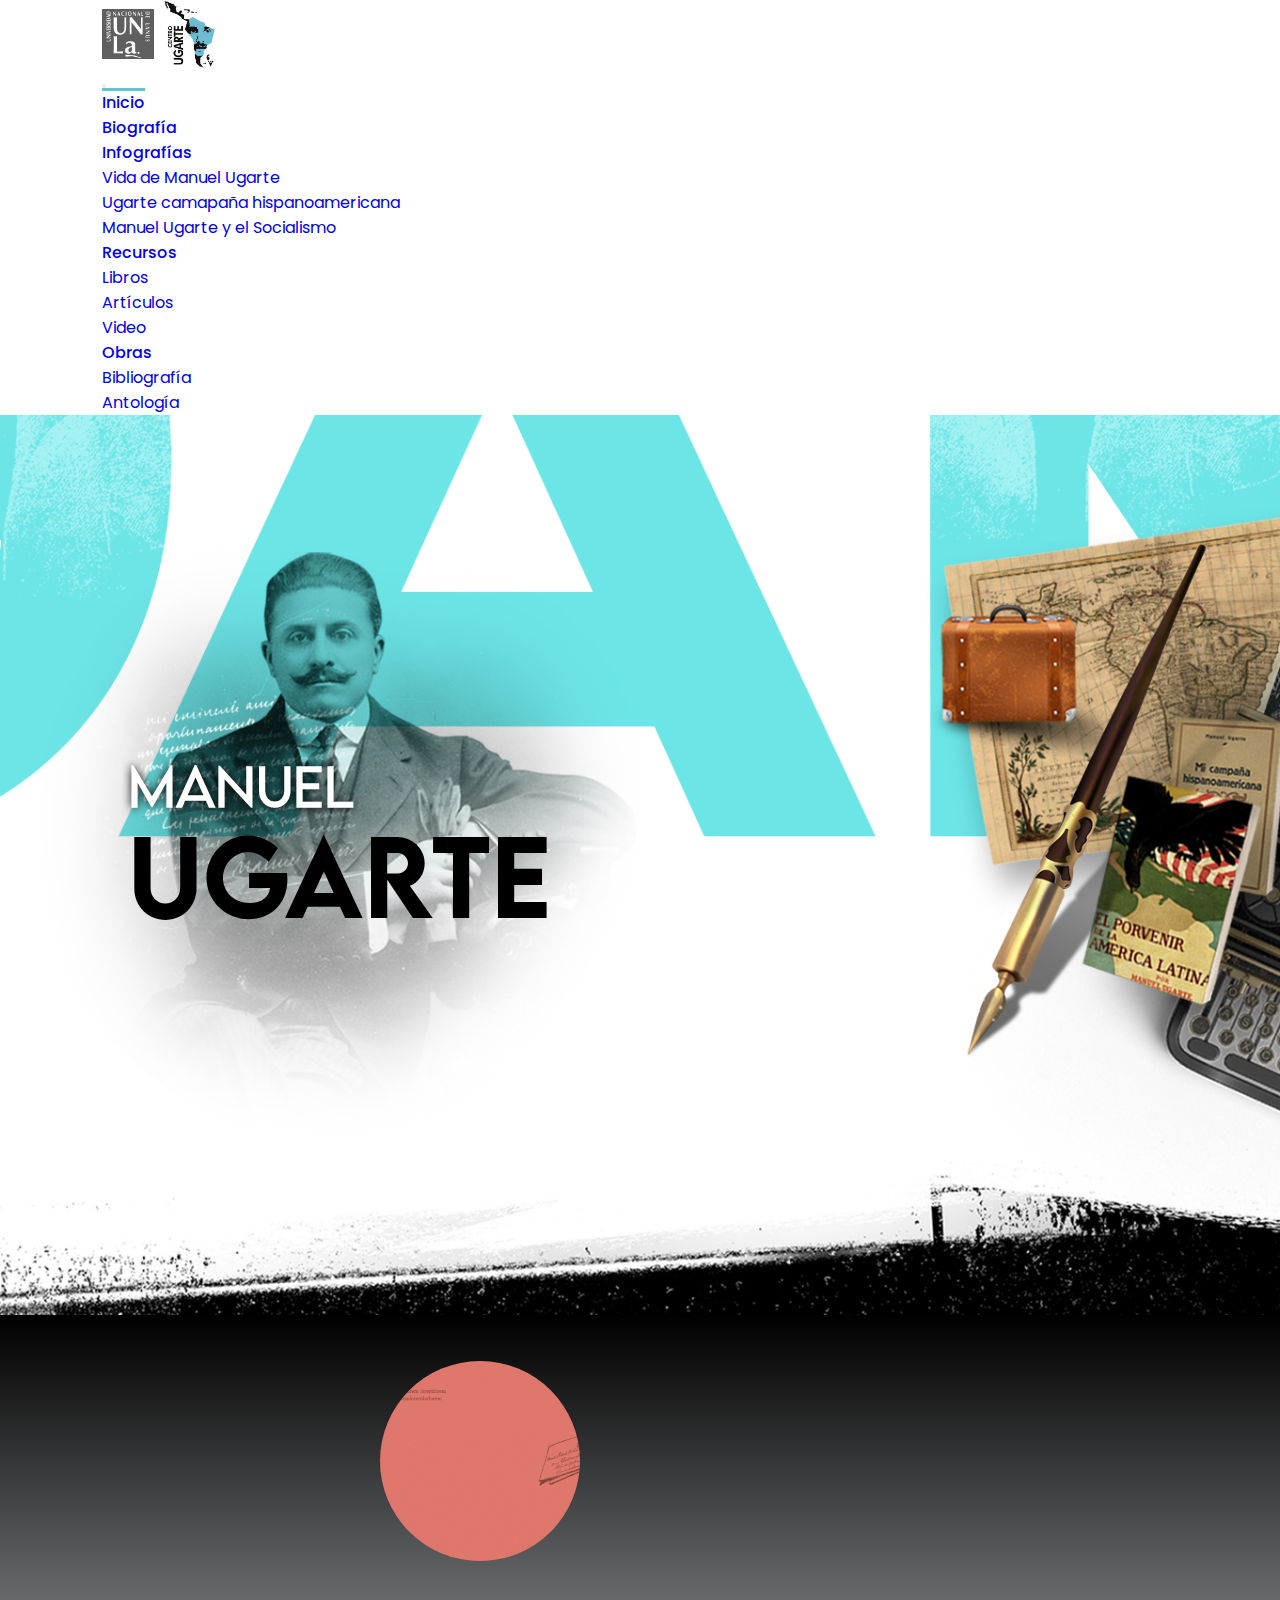
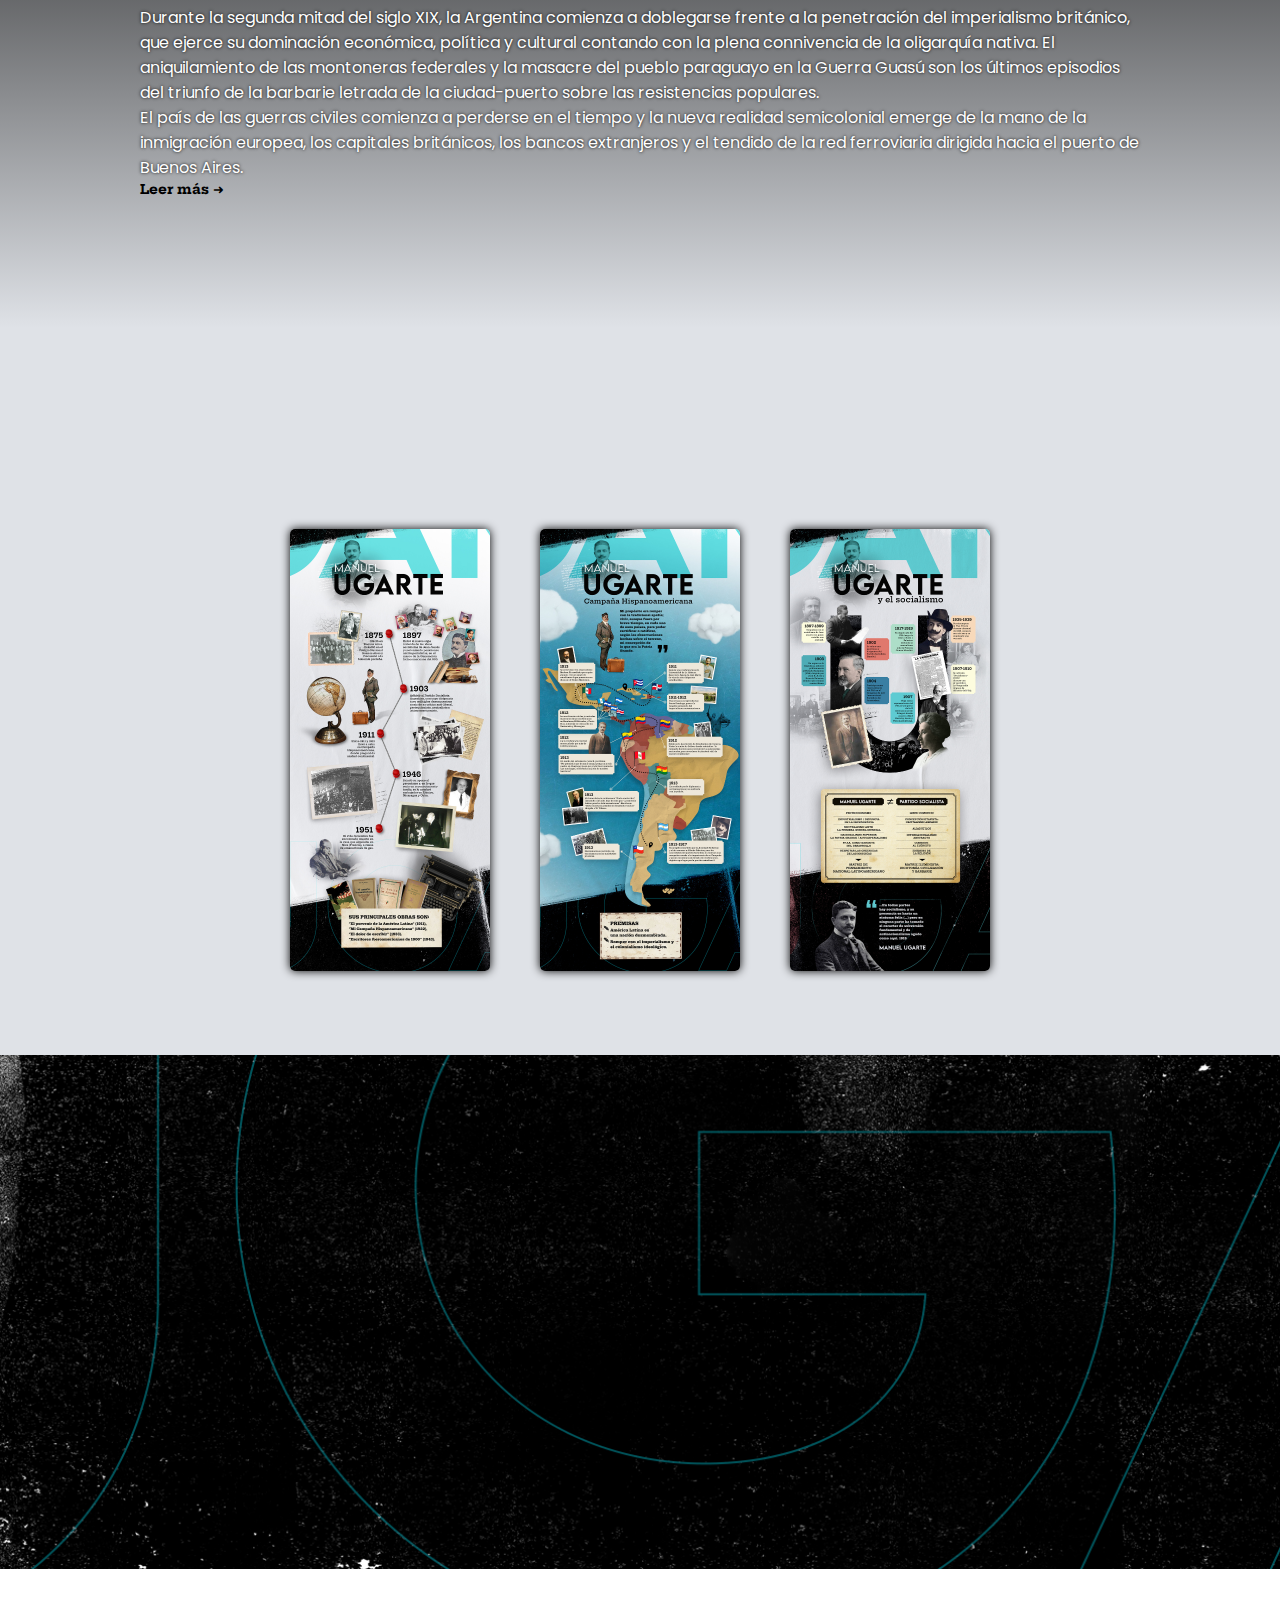
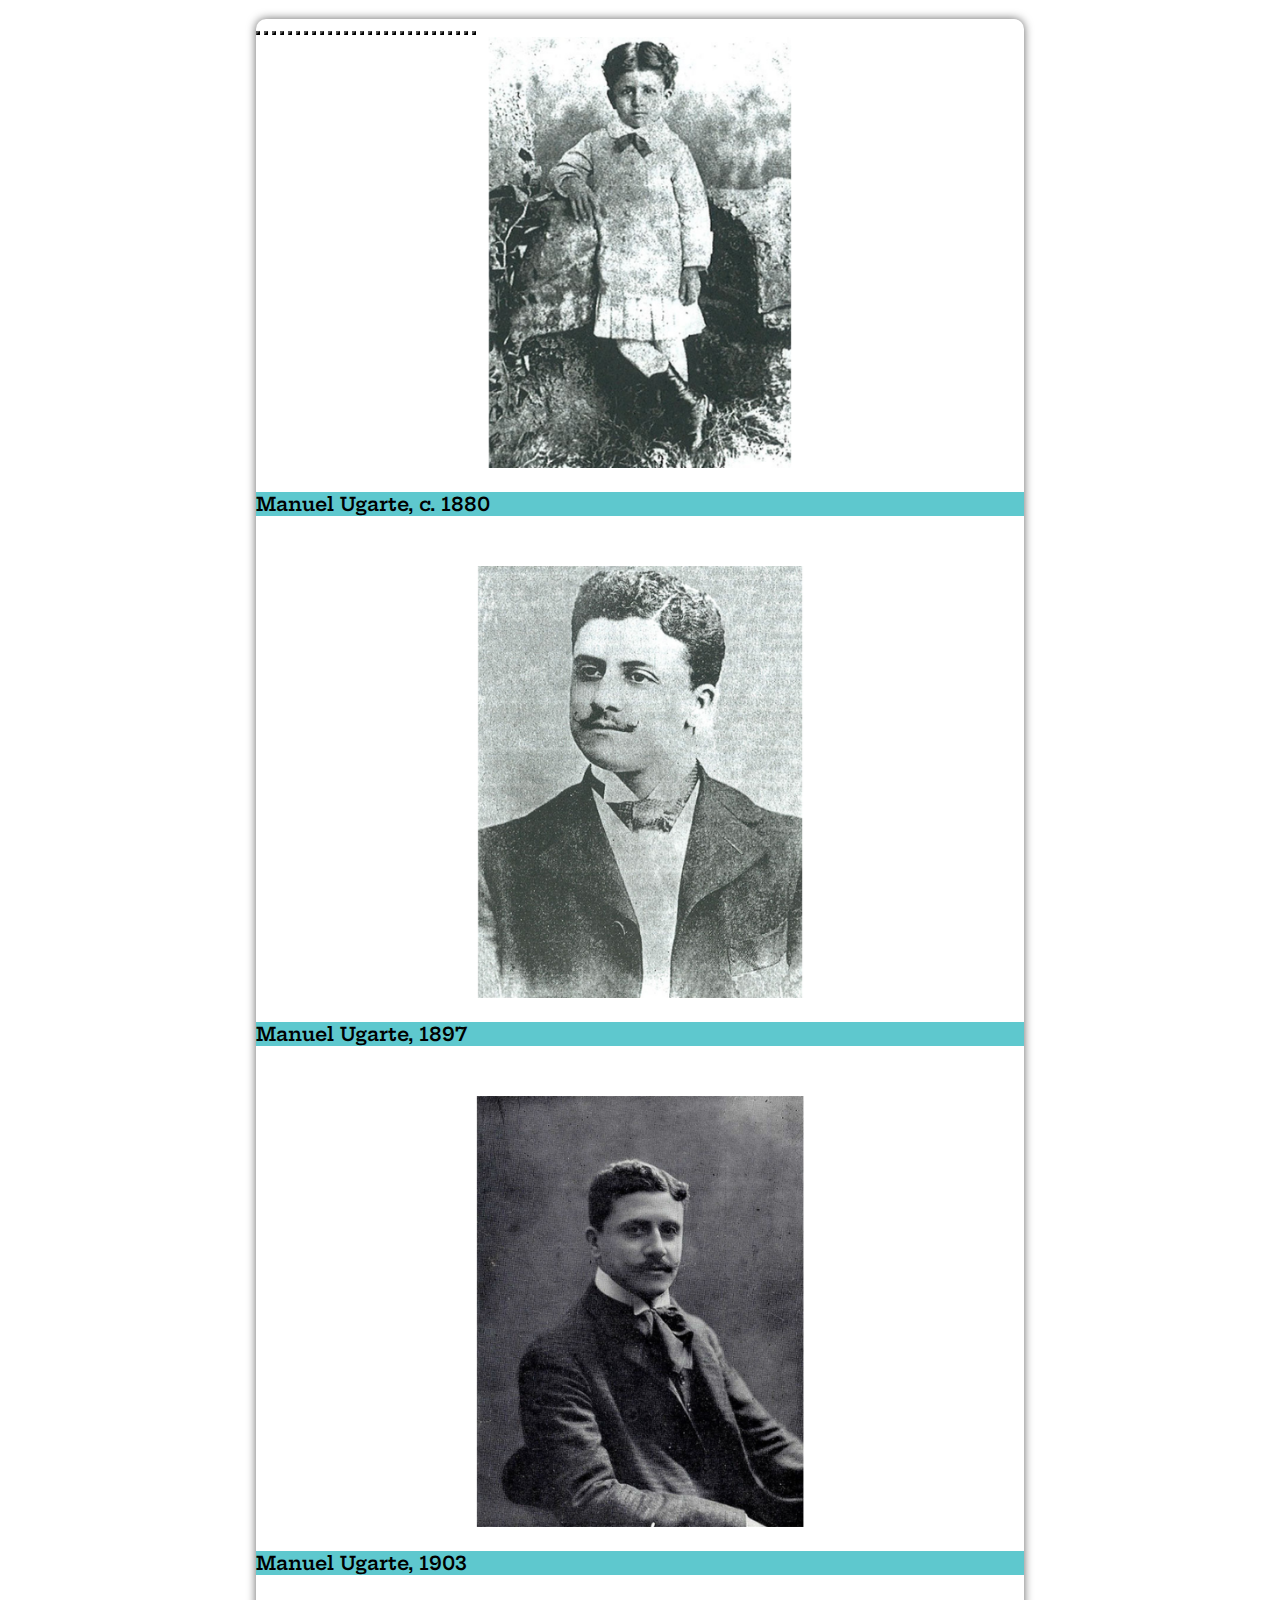
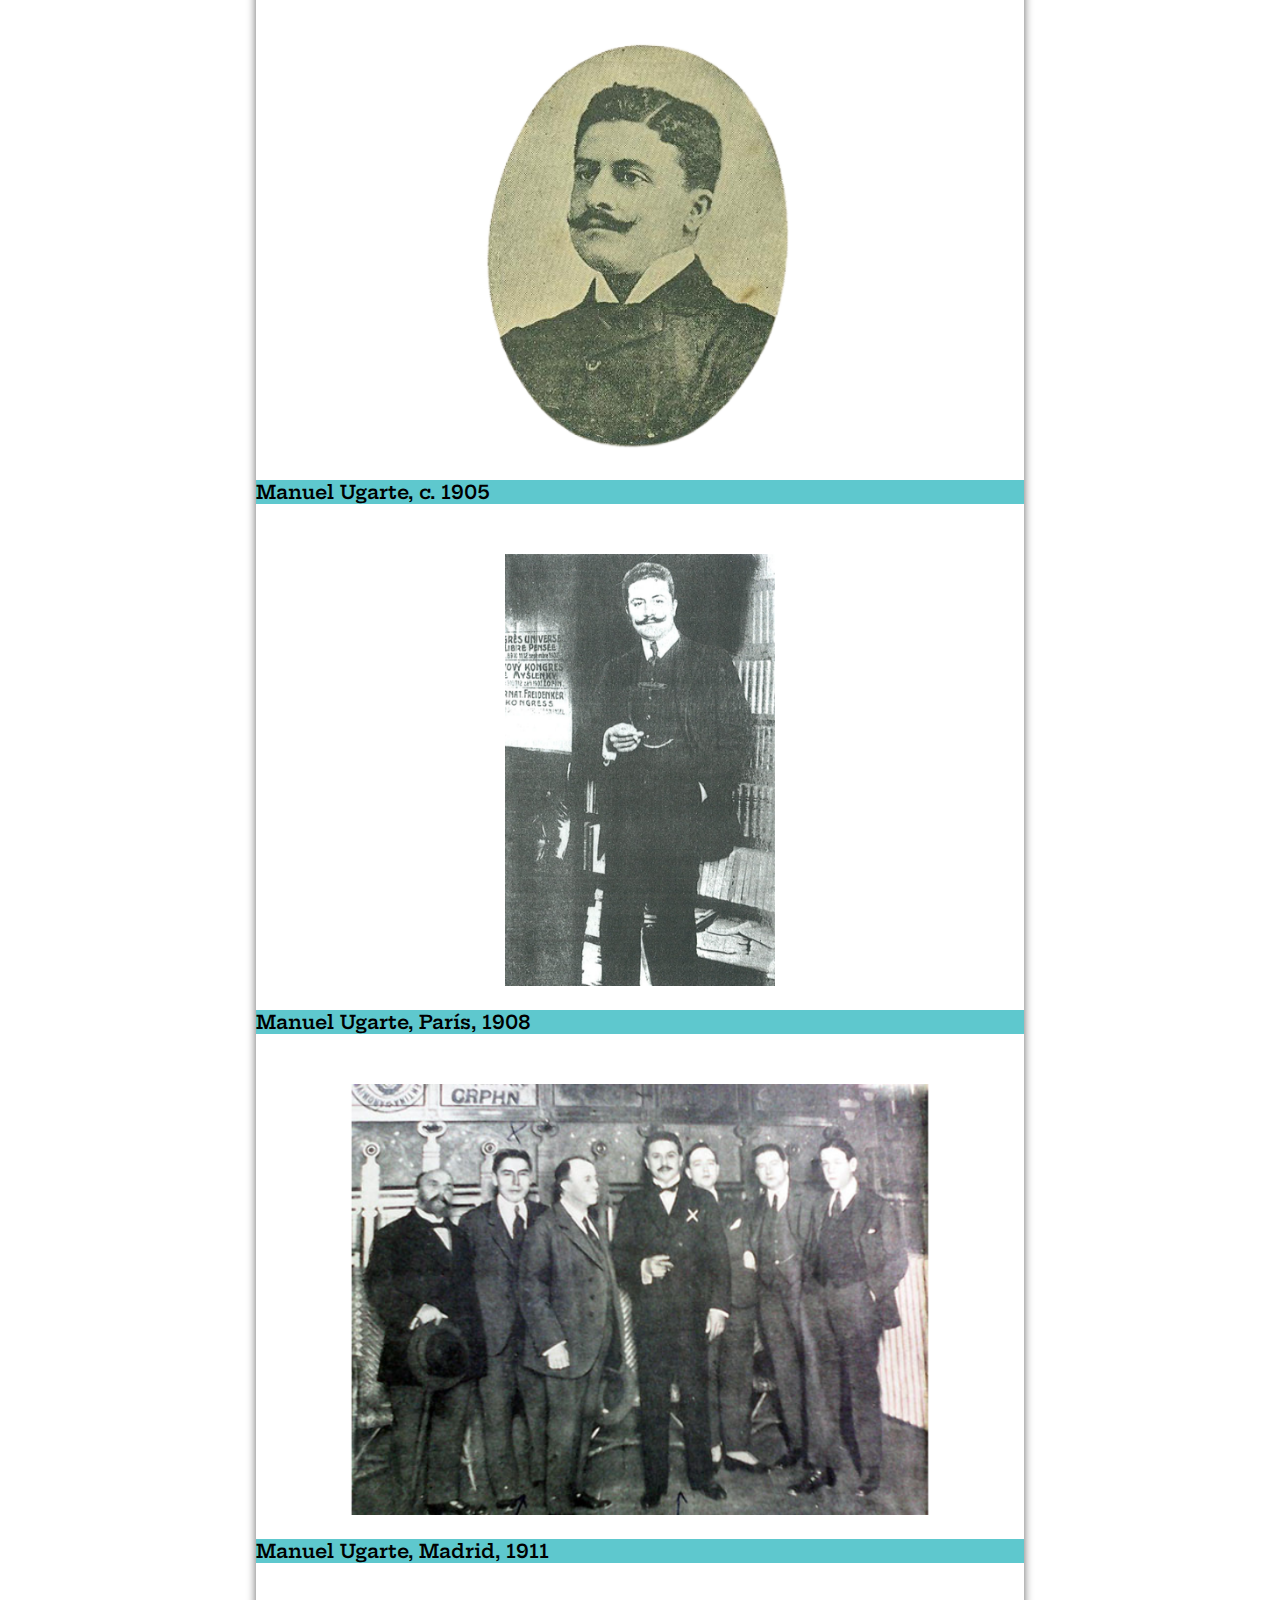
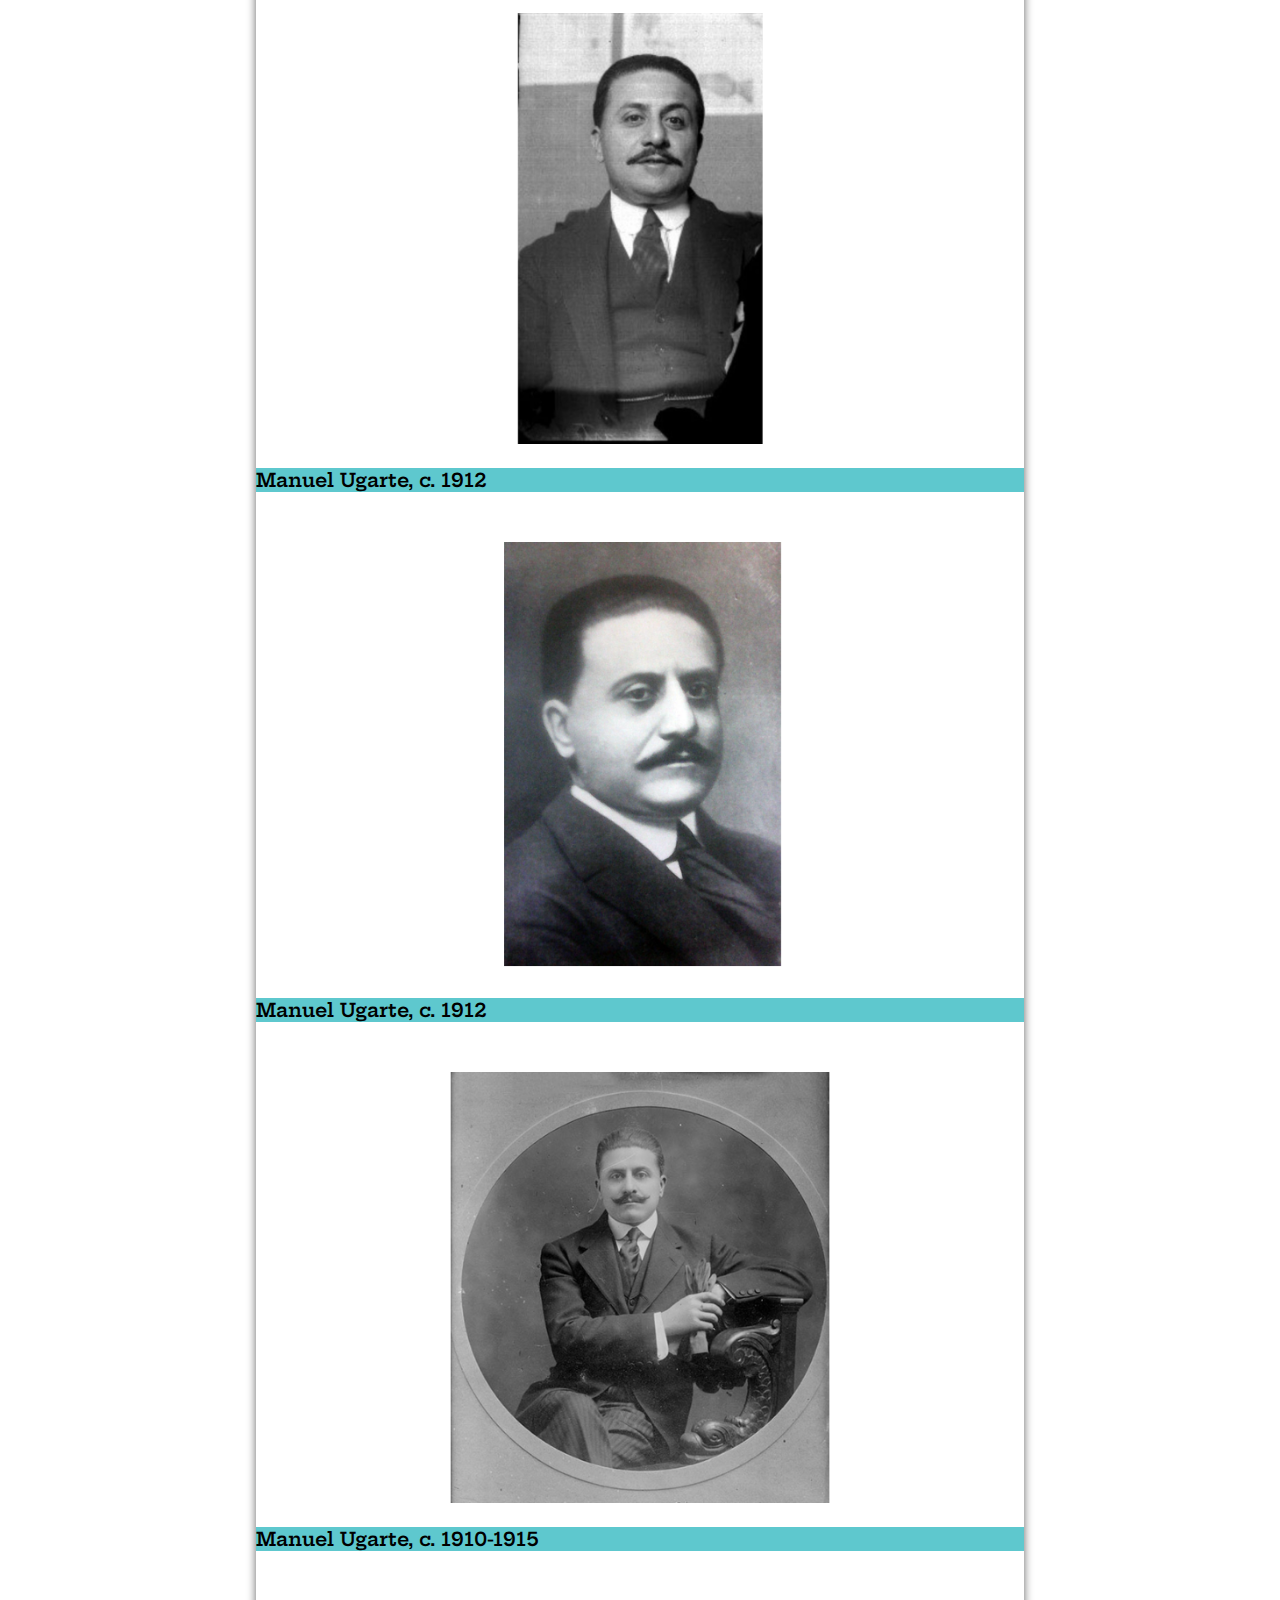
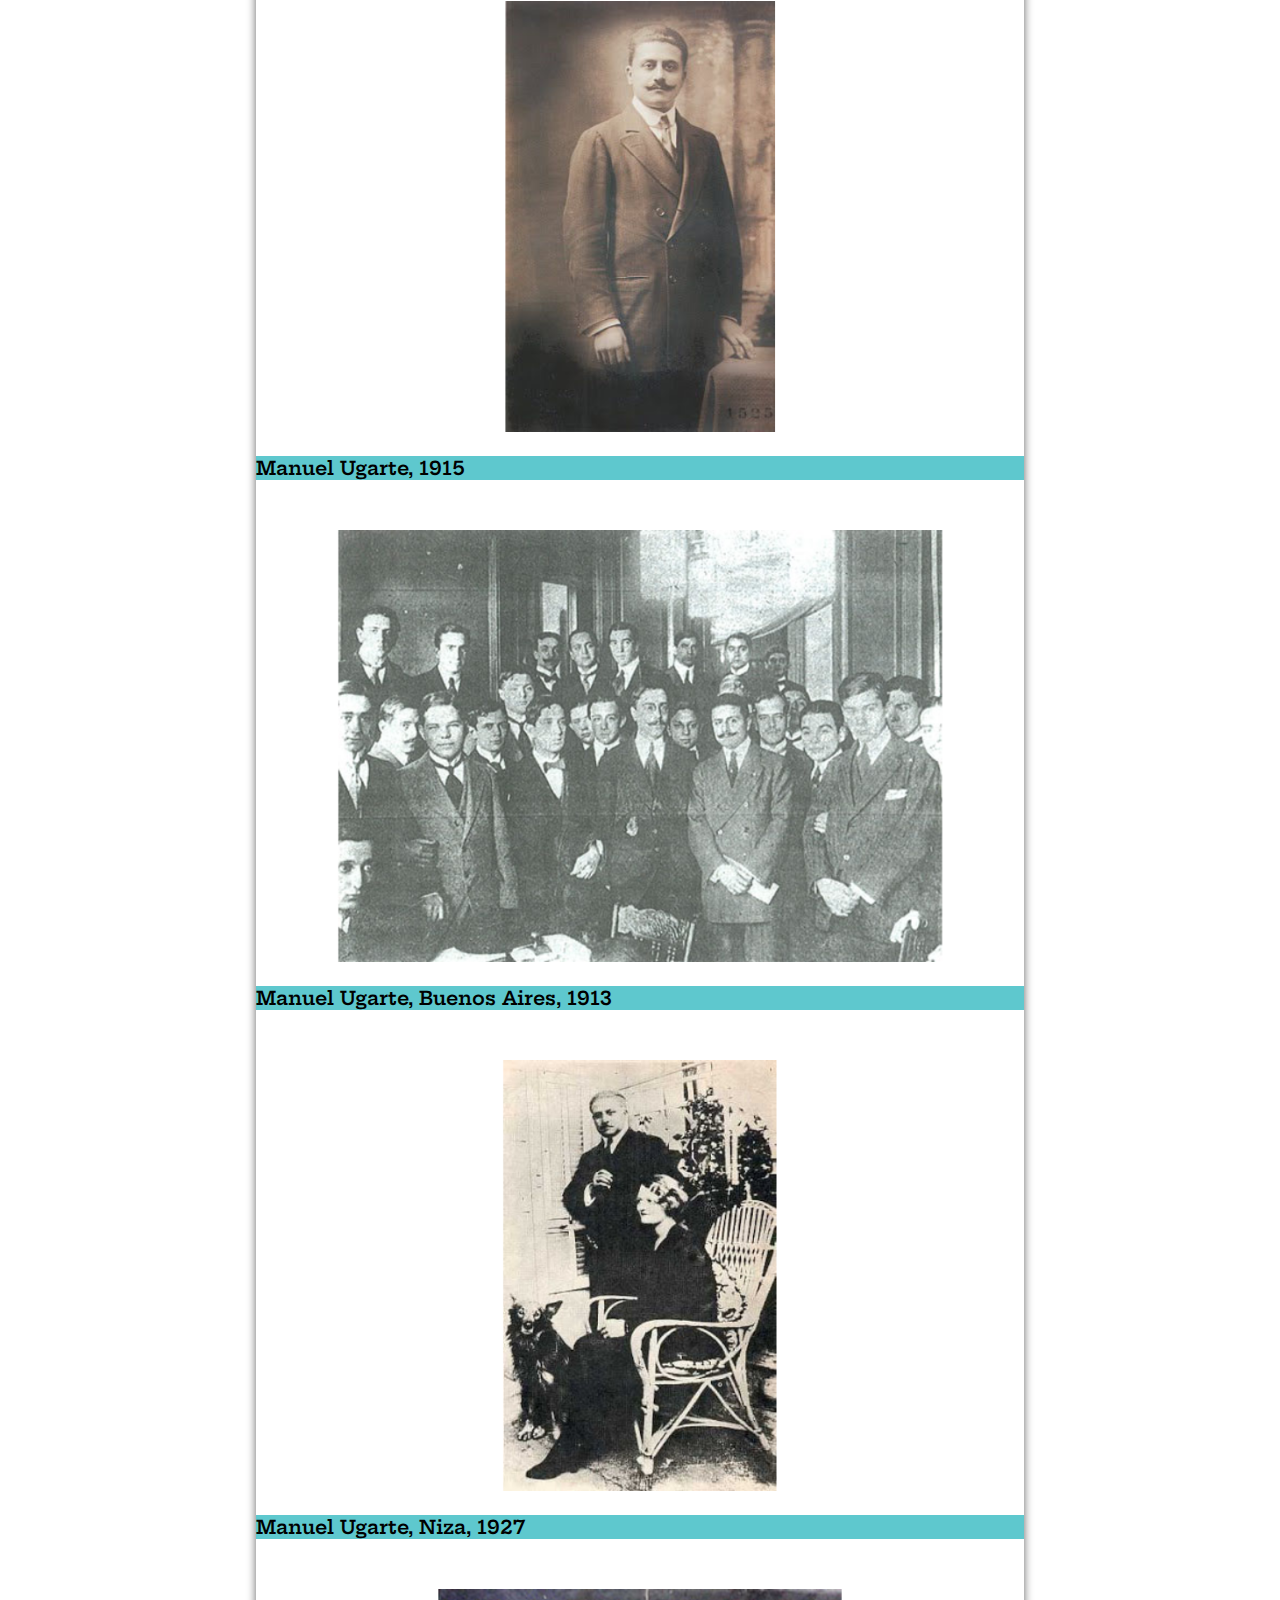
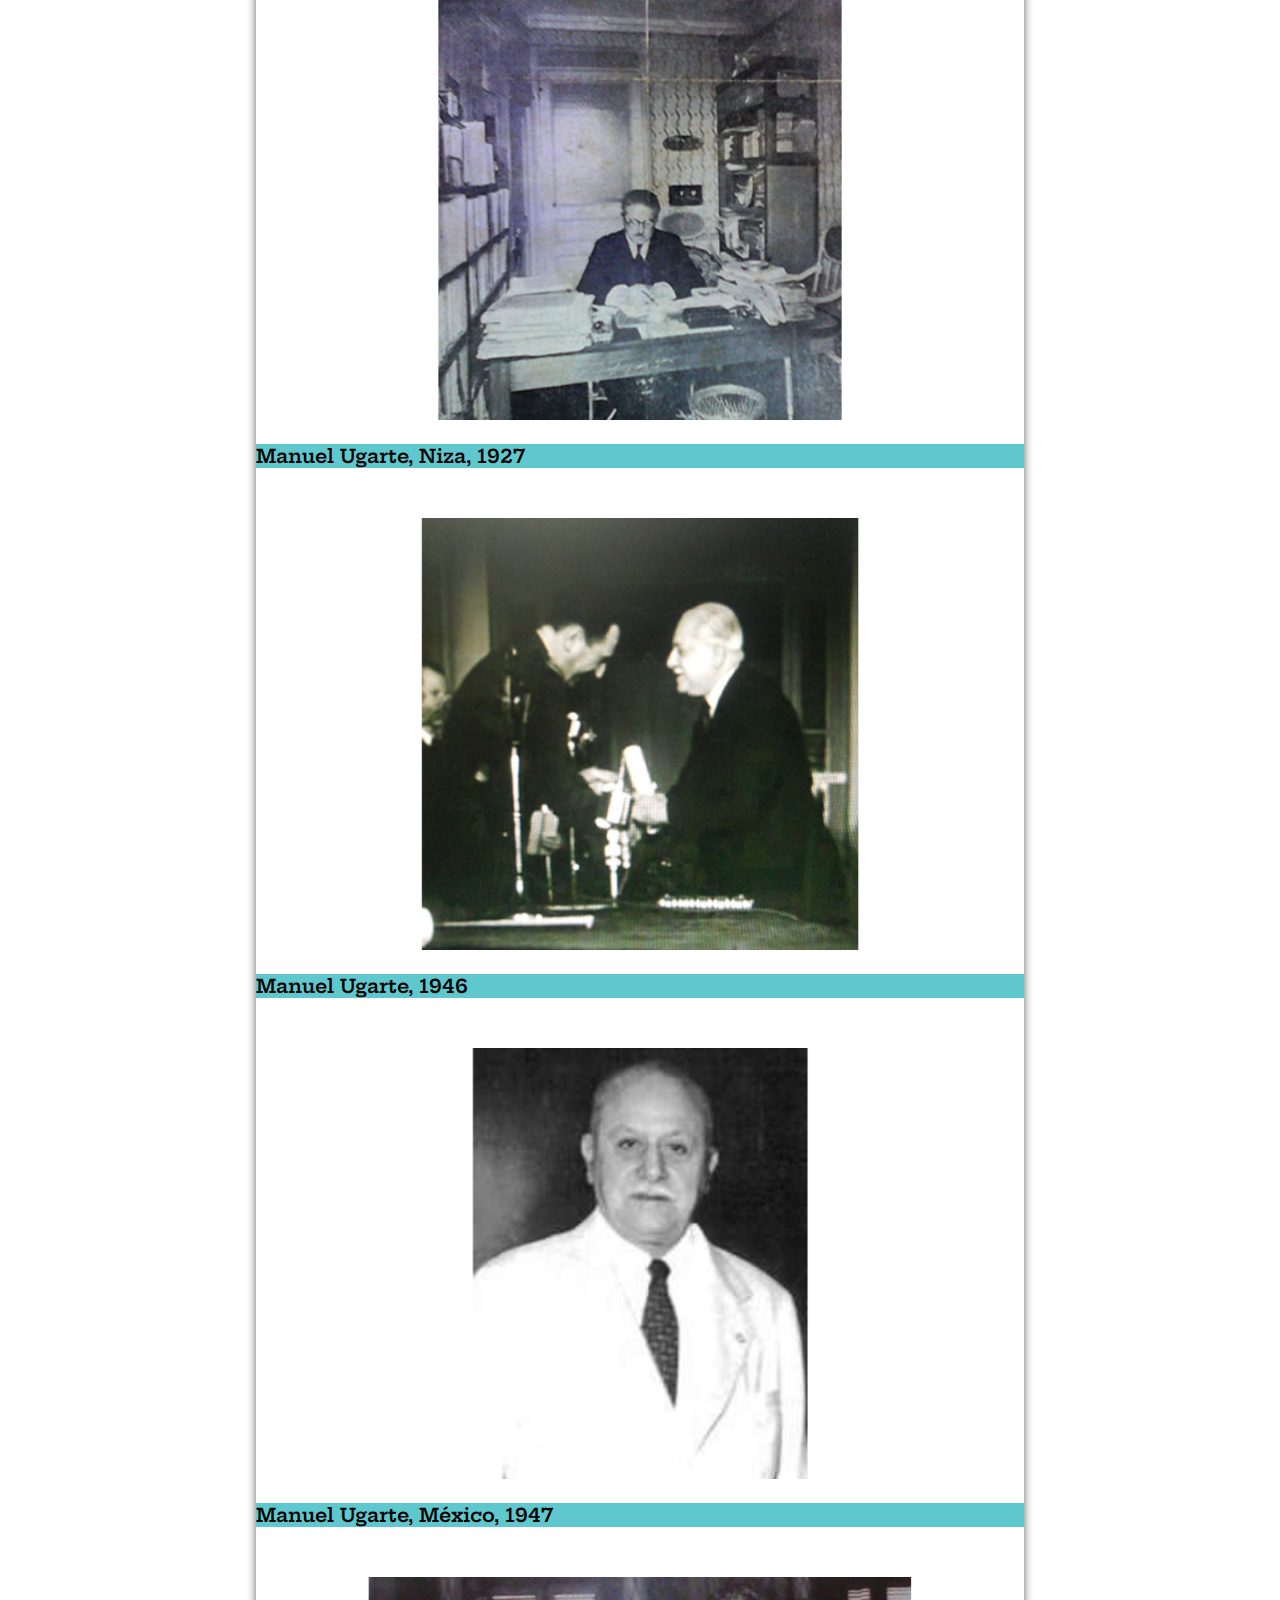
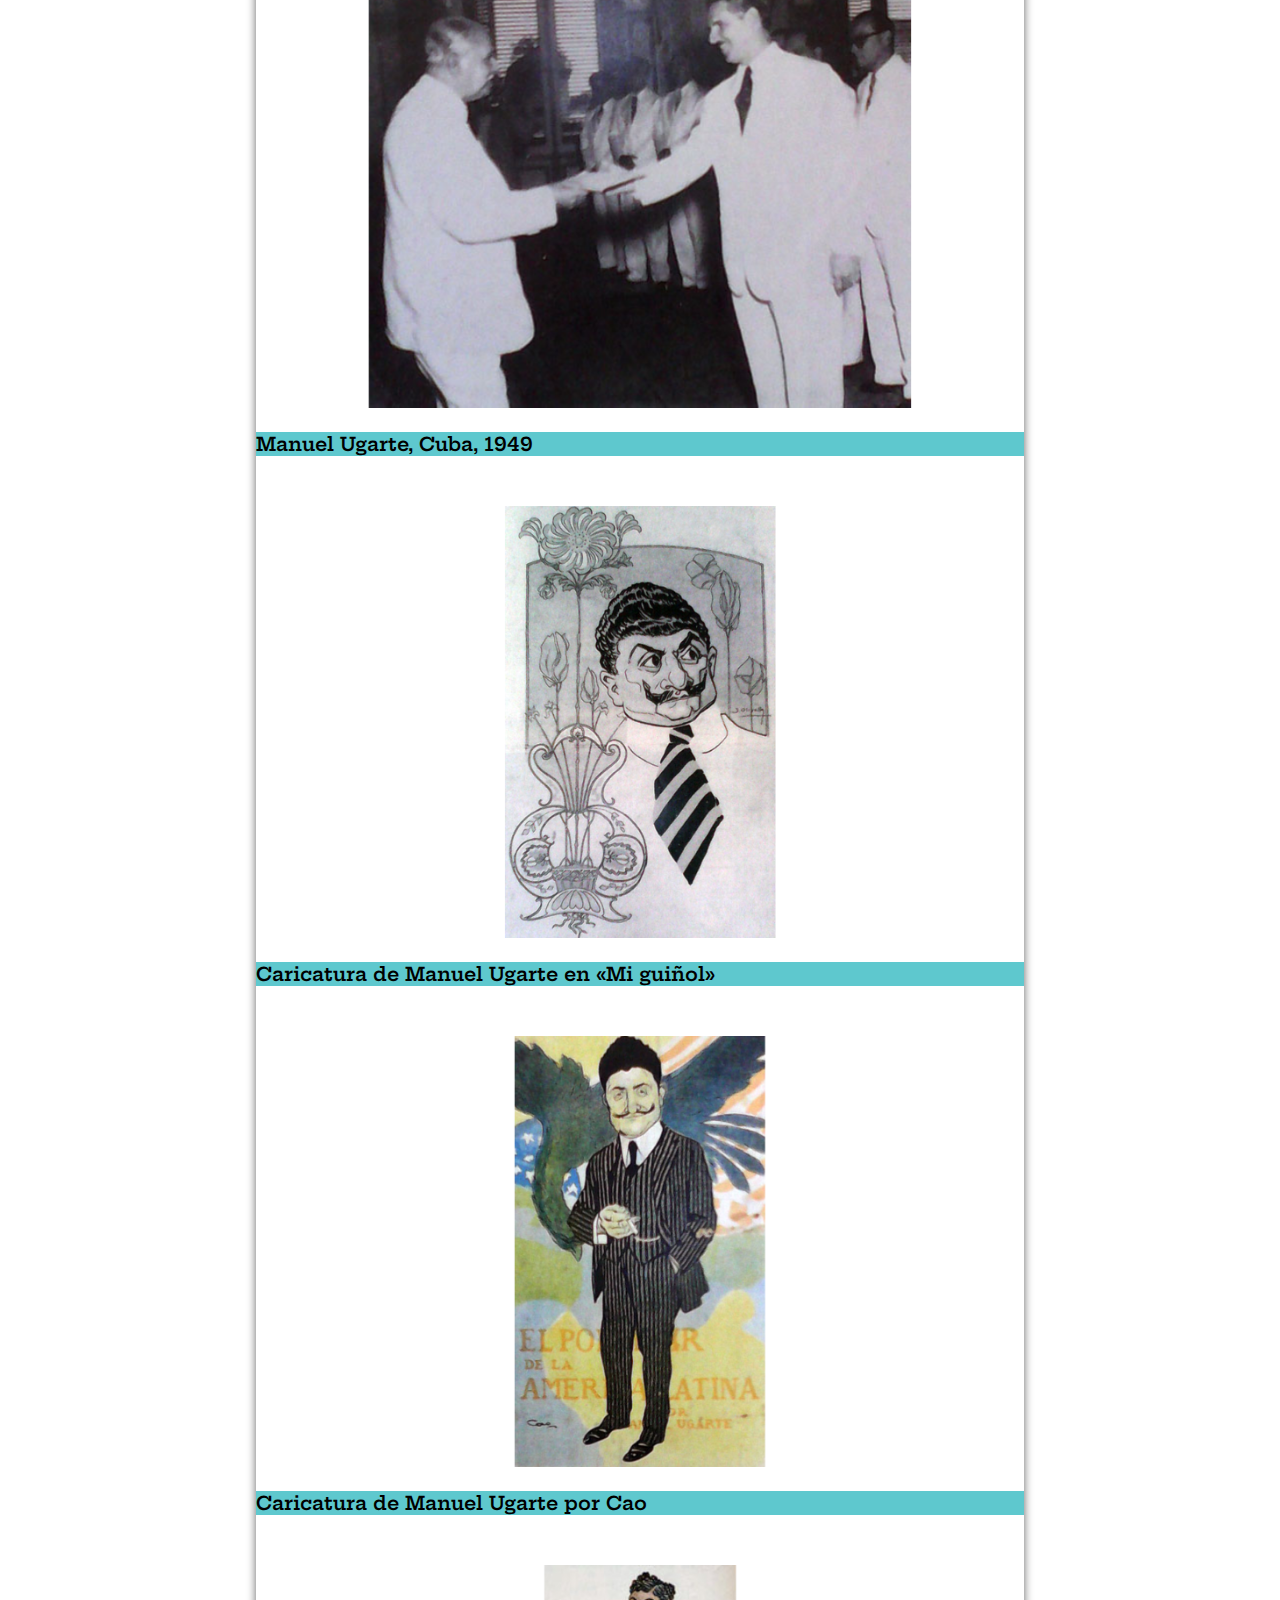
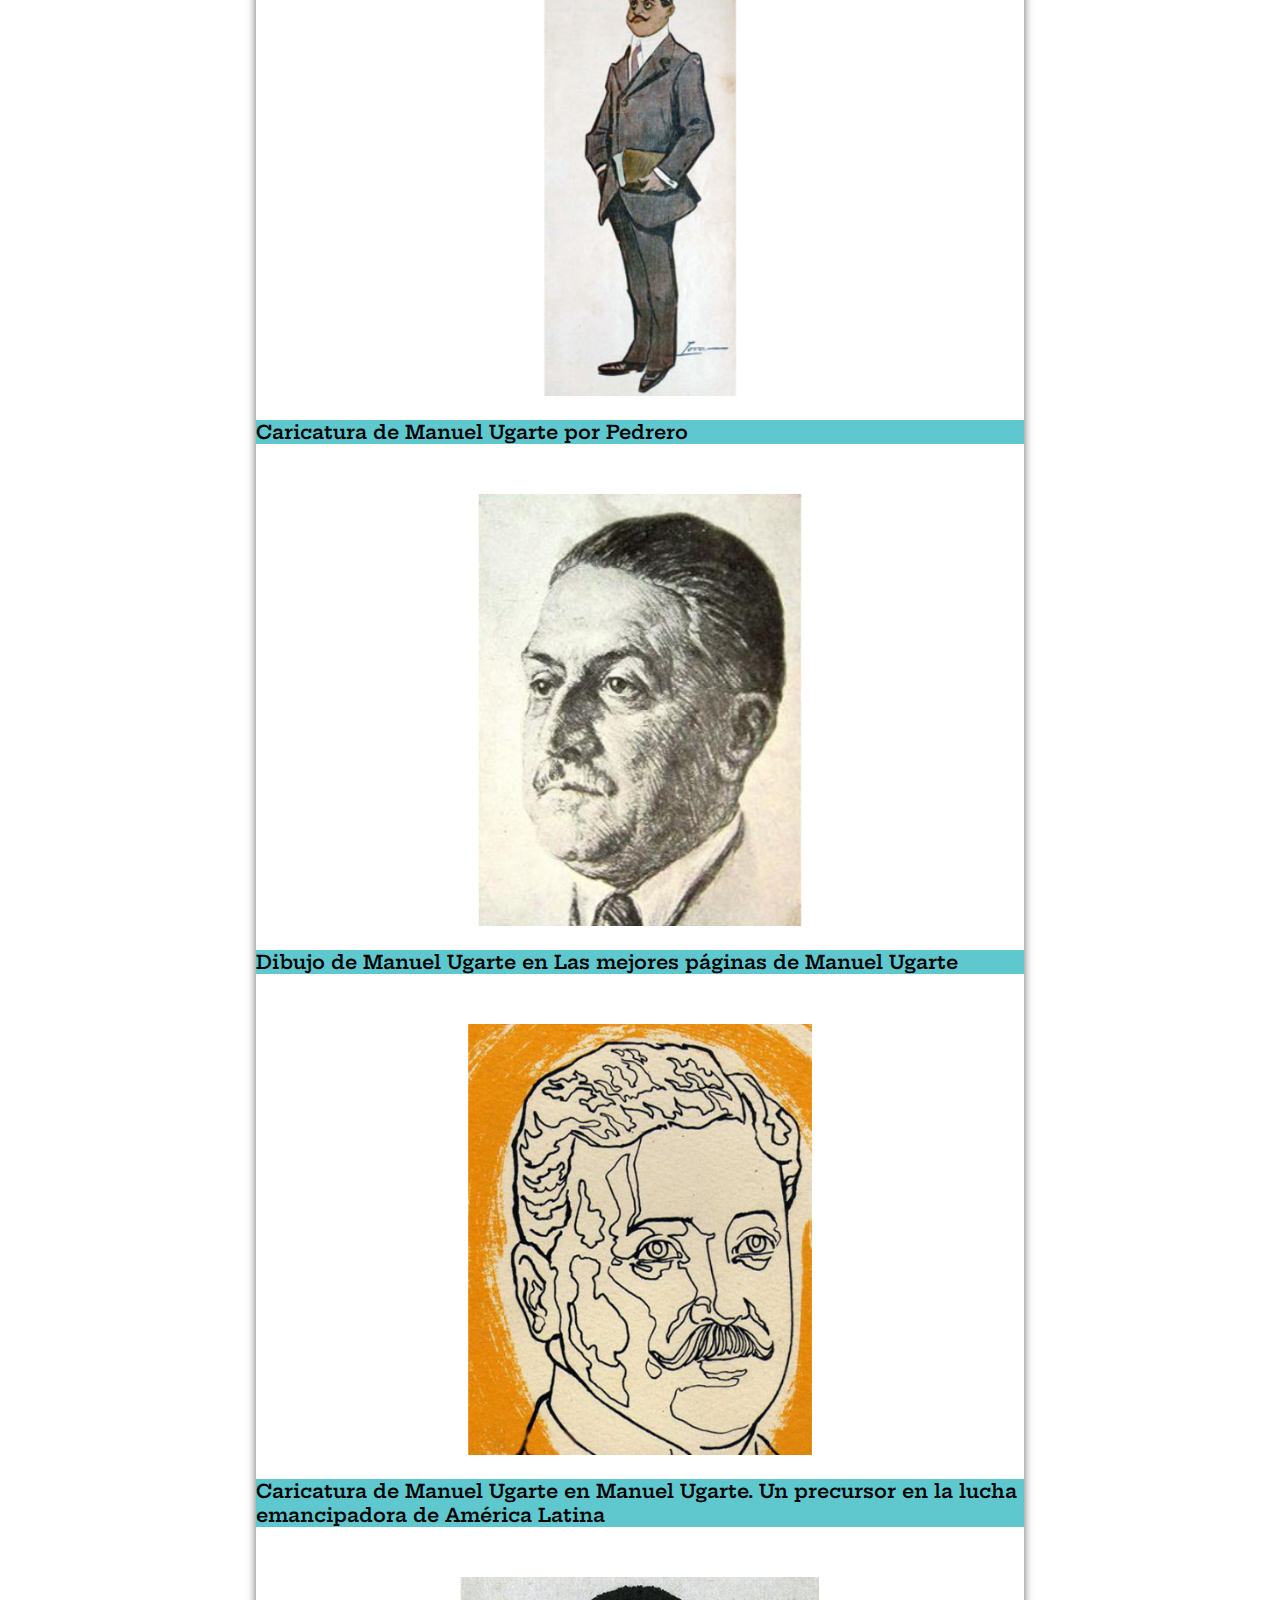
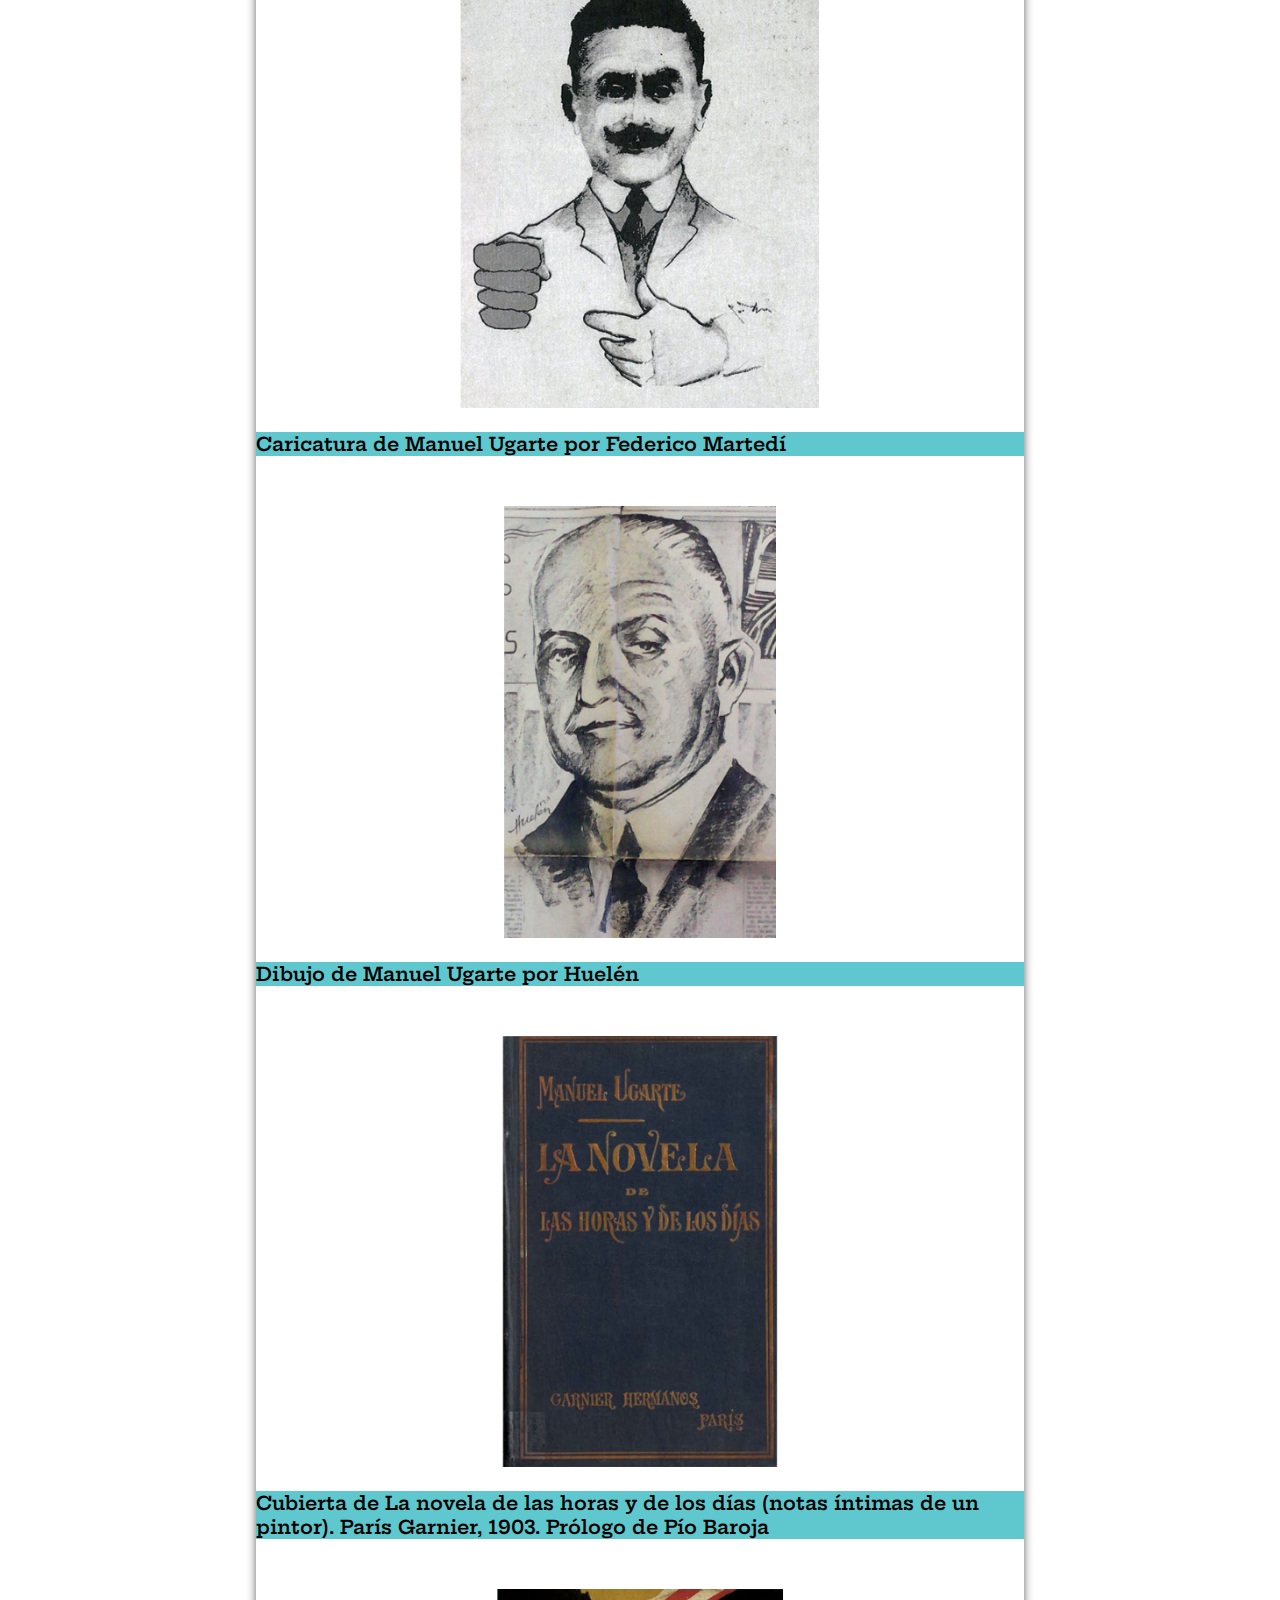
==== commit 95f3c13b: "Correcciones footer + nombre de página" ====
--- a/index.html
+++ b/index.html
@@ -31,10 +31,10 @@
             <div class="container-fluid">
                 <div class="navbar-brand">
                     <a href="index.html">
-                        <img src="images/logo-unla.png" alt="">
+                        <img src="images/logo-unla.png" alt="Logo UNLA">
                     </a>
                     <a href="http://centrougarte.unla.edu.ar/" target="_blank">
-                        <img src="images/logo-centro-ugarte.jpg" alt="">
+                        <img src="images/logo-centro-ugarte.jpg" alt="Logo del Centro Ugarte">
                     </a>
                 </div>
                 <button class="navbar-toggler" type="button" data-bs-toggle="collapse" data-bs-target="#navbarScroll" aria-controls="navbarScroll" aria-expanded="false" aria-label="Toggle navigation">
@@ -74,7 +74,7 @@
                             </a>
                             <ul class="dropdown-menu" aria-labelledby="navbarScrollingDropdown">
                               <li><a class="dropdown-item" href="pages/bibliografia.html">Bibliografía</a></li>
-                              <li><a class="dropdown-item" href="pages/antologias.html">Antologías</a></li>
+                              <li><a class="dropdown-item" href="pages/antologia.html">Antología</a></li>
                             </ul>
                         </li>
                     </ul>
@@ -84,15 +84,16 @@
     </header>
     <main>
         <div class="hero">
-                <div class="heroText">
-                    <h1><span>Manuel</span> Ugarte</h1>
-                    <h2 data-aos="fade-up" data-aos-duration="2000">Pensador de la Patria Grande</h2>
-                </div>
+          <h1><span>Manuel</span> Ugarte</h1>
+          <h2 data-aos="fade-up" data-aos-duration="2000">Pensador de la Patria Grande</h2>
+          <div class="heroIMG">
+            <img src="images/manuel-ugarte-unla-mobile.png" alt="Manuel Ugarte">
+          </div>        
         </div>
         <section class="description">
             <div class="descriptionHeader">
                 <div class="descriptionHeaderGif">
-                    <img src="images/icon.gif" alt="">
+                    <img src="images/icon.gif" alt="La escritura de Manuel Ugarte">
                 </div>
                 <h2 data-aos="fade-up" data-aos-duration="1000"><span class="black">Bio</span>grafía</h2>
             </div>
@@ -108,17 +109,17 @@
             <div class="infographContainer">
                 <article>
                     <a href="pages/infografia-vida-de-manuel-ugarte.html">
-                        <img src="images/Vida-de-Manuel-Ugarte-home.png" alt="">
+                        <img src="images/Vida-de-Manuel-Ugarte-home.png" alt="Infografía sobre la vida de Manuel Ugarte">
                     </a>
                 </article>
                 <article>
                     <a href="pages/infografia-ugarte-campaña-hispanoamericana.html">
-                        <img src="images/Manue-Ugarte-Campaña-hispanoamericana-home.png" alt="">
+                        <img src="images/Manue-Ugarte-Campaña-hispanoamericana-home.png" alt="Infografía sobre la campaña hispanoamericana">
                     </a>
                 </article>
                 <article>
                     <a href="pages/infografia-ugarte-y-el-socialismo.html">
-                        <img src="images/Manuel-Ugarte-y-el-socialismo-home.png" alt="">
+                        <img src="images/Manuel-Ugarte-y-el-socialismo-home.png" alt="Infografía sobre Ugarte y el Socialismo">
                     </a>
                 </article>
             </div>
@@ -128,15 +129,15 @@
             <p data-aos="fade-up" data-aos-duration="1000">Realizadas por el equipo del CEIL "Manuel Ugarte".</p>
             <div class="productionsContainer" data-aos="zoom-in" data-aos-duration="1500">
                 <a href="pages/libros.html">
-                    <div><img src="images/libro.png" alt=""></div>
+                    <div><img src="images/libro.png" alt="Libros del Centro Ugarte"></div>
                     Libros
                 </a>
                 <a href="pages/articulos.html">
-                    <div><img src="images/maquina-de-escribir.png" alt=""></div>
+                    <div><img src="images/maquina-de-escribir.png" alt="Artículos del Centro Ugarte"></div>
                     Artículos y <br>ponencias
                 </a>
                 <a href="pages/videos.html">
-                    <div><img src="images/camara-de-video.png" alt=""></div>
+                    <div><img src="images/camara-de-video.png" alt="Videos"></div>
                     Videos
                 </a>
             </div>
@@ -356,35 +357,24 @@
     </main>
     <footer>
         <div class="footerOne containerLayout">
-            <p>Los contenidos del sitio web son resultado de la investigación “Manuel Ugarte y la Nación Latinoamericana. Nuevo recorrido de su trayectoria política e intelectual a la luz de los conceptos que vertebran su obra (1910-1951)” presentado en la convocatoria Amílcar Herrera 2018 de la Secretaría de Investigación y Posgrado de la Universidad Nacional de Lanús (Buenos Aires, Argentina) y desarrollado por el equipo de trabajo del <a href="http://centrougarte.unla.edu.ar/quienes-somos" target="_blank">Centro de Estudios de Integración Latinoamericana “Manuel Ugarte” (ICC-SIyP)</a> de dicha Universidad.</p>
+            <p> Los contenidos del sitio web son resultado de la investigación “Manuel Ugarte y la Nación Latinoamericana. Nuevo recorrido de su trayectoria política e intelectual a la luz de los conceptos que vertebran su obra (1910-1951)” presentado en la convocatoria Amílcar Herrera 2018 de la Secretaría de Investigación y Posgrado de la Universidad Nacional de Lanús (Buenos Aires, Argentina) y desarrollado por el equipo de trabajo del <a href="http://centrougarte.unla.edu.ar/quienes-somos" target="_blank">Centro de Estudios de Integración Latinoamericana “Manuel Ugarte” (ICC-SIyP)</a> de dicha Universidad. El equipo de trabajo de esta investigación estuvo integrado por Mara Espasande, Marcos Mele, Facundo Di Vincenzo, Ernesto Dufour, María Villalba y Daniela D'ambra. El contenido de las infografías fue desarrollado por Mara Espasande y Carlos Avondoglio y su diseño por Ariel Fischer.</p>
             <div class="footerOneContainer">
-                <h3 class="footerOneContainerH3"><a href="http://centrougarte.unla.edu.ar/equipo-de-trabajo" target="_blank">Investigadores</a></h3>
-                <div class="footerOneContainerFirst">
-                    <p>Mara Espasande</p>
-                    <p>Marcos Mele</p>
-                    <p>Daniela D'Ambra </p>
-                    <p>Facundo Di Vincenzo</p>
-                    <p>Ernesto Dufour</p>
-                    <p>María Villalba</p>
-                </div>
                 <div class="footerOneContainerSecond">
-                    <div>
-                        <h3>Infografías</h3>
-                        <p>Contenido y desarrollo: <br> Carlos Avondoglio y Mara Espasande</p>
-                        <p>Diseño: Ariel Fischer</p>
-                    </div>
                     <div>
                         <h3>Sitio web</h3>
                         <p>Desarrollo web: Malena Díaz</p>
                         <p>Elementos gráficos: Ariel Fischer</p>
                     </div>
-                </div>
-            </div>
-            <p class="footerOneCopy">Los materiales de este sitio web, salvo expresa aclaración, se comparten bajo una Licencia Creativa 4.0 Internacional. Pueden utilizarse mencionando su autoría, sin realizar modificaciones y sin fines comerciales.</p>
-            <img src="../images/copyright.png" alt="">
+                    <div>
+                      <h3>Autoridades</h3>
+                      <a href="pages/autoridades.html">> Ver</a>
+
+                  </div>
+                </div>
+            </div>
         </div>
         <div class="footerTwo containerLayout">
-            <div>
+            <div class="footerTwoOurSite">
                 <h3>Nuestro sitio</h3>
                 <ul>
                     <li><a href="index.html">▸ Inicio</a></li>
@@ -406,19 +396,10 @@
                     <li>▾ Obras
                         <ul class="subMenu">
                             <li><a href="pages/bibliografia.html">▸ Bibliografía</a></li>
-                            <li><a href="pages/antologias.html">▸ Antologías</a></li>
+                            <li><a href="pages/antologia.html">▸ Antología</a></li>
                         </ul>
                     </li>        
 
-                </ul>
-            </div>
-            <div>
-                <h3>Recursos</h3>
-                <ul>
-                    <li><a href="http://centrougarte.unla.edu.ar/geopolitica-de-recursos-estrategicos/oro" target="_blank">▸ Oro</a></li>
-                    <li><a href="http://centrougarte.unla.edu.ar/geopolitica-de-recursos-estrategicos/agua" target="_blank">▸ Agua</a></li>
-                    <li><a href="http://centrougarte.unla.edu.ar/geopolitica-de-recursos-estrategicos/litio" target="_blank">▸ Litio</a></li>
-                    <li><a href="http://centrougarte.unla.edu.ar/geopolitica-de-recursos-estrategicos/hidrocarburos" target="_blank">▸ Hidrocarburos</a></li>
                 </ul>
             </div>
             <div>
@@ -431,7 +412,10 @@
                     <li><a href="http://centrougarte.unla.edu.ar/medios/" target="_blank">▸ Medios para la emancipación</a></li>
                     <li><a href="http://pensamientos.centrougarte.unla.edu.ar/#/" target="_blank">▸ Pensamientos Latinoamericanos</a></li>
                 </ul>
-
+            </div>
+            <div class="footerTwoCopyright">
+              <p class="footerOneCopy">Los materiales de este sitio web, salvo expresa aclaración, se comparten bajo una Licencia Creativa 4.0 Internacional. Pueden utilizarse mencionando su autoría, sin realizar modificaciones y sin fines comerciales.</p>
+              <img src="images/copyright.png" alt="Copyright image">
             </div>
         </div>
         <div class="footerThree containerLayout">
@@ -447,9 +431,7 @@
                 <p>29 DE SEPTIEMBRE 3901 (1826) REMEDIOS DE ESCALADA, LANÚS, PROVINCIA DE BUENOS AIRES, ARGENTINA<br>
                     <strong>TEL.:</strong> +54 (011) 5533 5600 - INTERNOS: 5896/5897<br>
                     <strong>MAIL:</strong> CEIL@UNLA.EDU.AR</p>
-
-            </div>
-
+            </div>
         </div>
     </footer>
     <script src="https://unpkg.com/aos@2.3.1/dist/aos.js"></script>
--- a/style/style.css
+++ b/style/style.css
@@ -1,11 +1,3 @@
-/* 
-#5ec8ce
-#dfe2e7
-#E0786D
-*/
-
-
-
 /* GENERALES */
 * {
     margin: 0;
@@ -39,6 +31,7 @@
     src: url(../fonts/LEMONMILK-Medium.otf) format('truetype');
     font-style: normal;
     font-weight: 600;
+    font-display: swap;
 }
 
 @font-face {
@@ -46,6 +39,7 @@
     src: url(../fonts/LEMONMILK-Light.otf) format('truetype');
     font-style: normal;
     font-weight: 300;
+    font-display: swap;
 }
 
 @font-face {
@@ -53,6 +47,7 @@
     src: url(../fonts/HeptaSlab-SemiBold.ttf) format('truetype');
     font-style: normal;
     font-weight: 500;
+    font-display: swap;
 }
 
 @font-face {
@@ -60,6 +55,7 @@
     src: url(../fonts/HeptaSlab-Bold.ttf) format('truetype');
     font-style: normal;
     font-weight: 600;
+    font-display: swap;
 }
 
 h1, .h1Title {
@@ -117,34 +113,34 @@
     color: #5ec8ce;
 }
 
+.dropdown-item:active {
+    background-color: #5ec8ce;
+}
+
 /* HOME */
 
 .hero {
     padding: 40px 10%;
     display: flex;
+    flex-direction: column;
     justify-content: center;
-    align-items: center;
-    gap: 60px;
+    align-items: flex-start;
     position: relative;
     background-image: url(../images/home-ugarte.png);
-    /* background-image: url(../images/hero-ugarte.jpg); */
     background-size: cover;
     background-repeat: no-repeat;
     height: 100vh;
-}
-
-.heroText {
     width: 100%;
 }
 
-.heroText h1 {
+.hero h1 {
     font-size: 8vw;
     font-family: 'LemonMilk';
     color: black;
     text-align: start;
 }
 
-.heroText h1 span {
+.hero h1 span {
     display: block;
     color: white;
     font-size: 4vw;
@@ -159,8 +155,8 @@
     color: black;
 }
 
-.heroImg {
-    width: 400px;
+.heroIMG {
+    display: none;
 }
 
 .description {
@@ -254,7 +250,7 @@
     max-width: 500px;
 }
 
-.biograph .biographIndex {
+.biographIndex {
     background-color: #00000014;
     padding: 30px;
     border-radius: 10px;
@@ -262,22 +258,22 @@
     width: 100%;
 }
 
-.biograph .biographIndex h2 {
-    margin-top: 0px;
-}
-
-.biograph .biographIndex ol li {
+.biographIndex h2 {
+    margin-top: 0px !important;
+}
+
+.biographIndex ol li {
     margin-top: 10px;
     list-style:decimal;
     padding-left: 10px;
 }
 
-.biograph .biographIndex ol li a {
+.biographIndex ol li a {
     color: rgb(36, 36, 36);
     font-family: 'HeptaSlab';
 }
 
-.biograph .biographIndex ol {
+.biographIndex ol {
     padding-left: 20px;
 }
 
@@ -380,11 +376,11 @@
 }
 
 .carousel-control-next {
-    right: -10%;
+    right: -12%;
 }
 
 .carousel-control-prev {
-    left: -10%;
+    left: -12%;
 }
 
 .carousel-control-next-icon {
@@ -461,7 +457,7 @@
 }
 
 .footerOneContainer div {
-    margin-bottom: 30px;
+    margin-right: 30px;
     line-height: 2;
 }
 
@@ -475,7 +471,7 @@
 
 .footerOneContainerSecond {
     display: grid;
-    grid-template-columns: repeat(3,1fr);
+    grid-template-columns: 1fr 1fr .5fr;
     margin-top: 50px;
 }
 
@@ -489,6 +485,17 @@
     grid-template-columns: 1fr 1fr 1fr;
     justify-items: center;
     padding: 40px 80px;
+}
+
+.footerTwoOurSite {
+    justify-self: flex-start;
+}
+
+.footerTwoCopyright {
+    padding-left: 30px;
+    text-align: justify;
+    hyphens: auto;
+
 }
 
 .subMenu {
@@ -624,6 +631,10 @@
 
 .biograph ul li, .bibliograph ul li {
     margin: 10px 70px;
+}
+
+.biographTableMobile {
+    display: none;
 }
 
 .biographTable {
@@ -695,6 +706,16 @@
     margin-top: -20px;
 }
 
+.autorities {
+    margin-top: -20px;
+    margin-bottom: 80px;
+}
+
+.autorities p {
+    text-align: center !important;
+    margin-bottom: 30px;
+}
+
 /* LIBROS */
 
 .books {
@@ -726,9 +747,7 @@
     min-width: 35%;
 }
 
-
-
-.bookCards button, .articlesContainer article button, .articlesContainerV2 article button {
+.bookCards button, .articlesContainer article button, .articlesContainerV2 article button, .authorities button, .errorPage button {
     padding: 5px 30px;
     border: none;
     border-radius: 10px;
@@ -864,8 +883,7 @@
     list-style:disc;
 }
 
-
-
+/* ANTOLOGÍA */
 
 .antologia {
     margin: 70px auto;
@@ -886,6 +904,12 @@
 .antologiaBooks article {
     width: 19%;
     text-align: center;
+    transition: 0.5s;
+}
+
+.antologiaBooks article:hover {
+    transform: scale(1.05);
+    transition: 0.5s;
 }
 
 .antologiaBooks article a {
@@ -901,14 +925,580 @@
     border-radius: 3px;
 }
 
-
-
-
-
+/* AUTORIDADES */
+
+.authorities {
+    padding: 80px 0;
+}
+
+.authorities h1 {
+    font-size: 45px;
+    text-align: center;
+}
+
+.teamContainer {
+    padding: 40px 0;
+    display: grid;
+    grid-template-columns: repeat(4, 1fr);
+    justify-items: center;
+    row-gap: 20px;
+}
+
+.teamImg {
+    width: 200px;
+}
+
+.teamImg img {
+    border-radius: 50%;
+}
+
+.team {
+    padding: 20px;
+    display: flex;
+    flex-direction: column;
+    align-items: center;
+    justify-content: center;
+    text-align: center;
+}
+
+.team h2 {
+    font-size: 20px;
+    padding-top: 15px;
+}
+
+/* ERROR ¨*/
+.errorPage {
+    display: flex;
+    flex-direction: column;
+    justify-content: center;
+    align-items: center;
+    gap: 20px;
+    padding: 80px 0;
+}
+
+.errorPage img {
+    width: 170px;
+}
+
+
+
+/***** MEDIA QUERIES *****/
 
 @media screen and (min-width: 1024px) {
     .containerLayout {
         max-width: 1368px;
         margin: 0 auto;
     }
+
+    .bibliograph h1, .antologia h1 {
+        margin-left: -15px;
+    }
+}
+
+/* Tablet */
+@media screen and (min-width: 701px) and (max-width: 1024px) {
+
+    .navbar-brand a img {
+        width: 6vw;
+    }
+    .navbar-nav-scroll {
+        max-height: none;
+    }
+
+    .navbar-nav-scroll {
+        max-height: none;
+    }
+
+    .dropdown-menu {
+        border: none;
+    }
+
+    .dropdown-item {
+        white-space:break-spaces;
+        border-top: 1px solid rgb(212, 212, 212);
+    }
+
+    ul.navbar-nav.me-auto.my-2.my-lg-0.navbar-nav-scroll {
+        gap: 0px;
+    }
+
+    .navbar-light .navbar-toggler {
+        color: transparent;
+    }
+    
+    .hero {
+        display: grid;
+        grid-template-columns: auto auto;
+        grid-template-rows: auto auto;
+        grid-template-areas: "uno img"
+                             "dos img";
+        background-image: url(../images/background-tablet.png);
+    }
+
+    .hero h1 {
+        grid-area: uno;
+        align-self: flex-end;
+        font-size: 9vw;
+    }
+
+    .hero h2 {
+        grid-area: dos;
+        align-self: flex-start;
+        font-size: 2.3vw;
+    }
+
+    .heroIMG {
+        display: block;
+        grid-area: img;
+        align-self: center;
+        margin-left: 30px;
+    }
+
+    .infographContainer {
+        gap: 30px;
+    }
+
+    .productions a {
+        width: 200px;
+        height: 200px;
+    }
+
+    /*OTHER PAGES*/
+    .biograph, .books, .bibliograph {
+        padding-left: 30px;
+        padding-right: 30px;
+    }
+
+    .bookCards {
+        width: 100%;
+    }
+
+    .articles h1, .videos h1 {
+        font-size: 35px;
+        color: red;
+    }
+
+    .articles .spanTitle, .videos .spanTitle {
+        font-size: 20px;
+    }
+
+    .articlesContainerV2 {
+        grid-template-columns: repeat(2, 1fr);
+    }
+
+    .antologiaBooks {
+        flex-wrap: wrap;
+        gap: 90px
+    }
+
+    .authorities {
+        padding: 80px 10px;
+    }
+
+    .teamContainer {
+        grid-template-columns: 2fr 2fr;
+    }
+
+    .footerOneContainerSecond {
+        grid-template-columns: 1fr 1fr;
+
+    }
+
+    .footerOneContainer div {
+        margin-right: 0px;
+    }
+
+    .footerTwoCopyright {
+        padding-left: 0px;
+    }
+
+    .footerTwo {
+        gap: 10px;
+    }
+
+    .footerOne, .footerTwo {
+        padding-left: 40px;
+        padding-right: 40px;
+    }
+}
+
+/* Mobile */
+@media screen and (max-width: 700px) {
+
+    .navBar {
+        padding: .5rem 0;
+    }
+
+    .navbar-brand a img {
+        width: 40px;
+    }
+
+    .navbar-light .navbar-toggler {
+        color: transparent;
+    }
+
+    .navbar-light .navbar-nav .nav-link.active, .navbar-light .navbar-nav .show>.nav-link {
+        border-top: none;
+        color: #5ec8ce;
+    }
+
+    .navbar-nav-scroll {
+        max-height: none;
+    }
+
+    .dropdown-menu {
+        border: none;
+    }
+
+    .dropdown-item {
+        white-space:break-spaces;
+        border-top: 1px solid rgb(212, 212, 212);
+    }
+
+    ul.navbar-nav.me-auto.my-2.my-lg-0.navbar-nav-scroll {
+        gap: 0px;
+    }
+
+    .hero h1 span {
+        font-size: 35px;
+        margin-bottom: 0px;
+        
+    }
+
+    .hero h1 {
+        font-size: 60px;
+        text-shadow: 0px 0px 10px rgb(201, 201, 201);
+    }
+
+    .hero h2 {
+        font-size: 15.4px;
+        text-shadow: 0px 0px 10px rgb(162, 162, 162);
+    }
+
+    .heroIMG {
+        margin-top: 20px;
+        display: block;
+        width: 200px;
+        align-self: center;
+    }
+
+    .description {
+        padding: 70px 30px 20px;
+    }
+
+    .descriptionHeader {
+        width: 100%;
+        display: flex;
+        gap:10px;
+        justify-content: center;
+        align-items: center;
+        flex-wrap: wrap;
+        height: auto;
+    }
+
+    .descriptionHeaderGif {
+        width: auto;
+        max-width: 70px;
+        position:static;
+    }
+
+    .description h2, .infograph h2 {
+        font-size: 40px;
+        margin-bottom: 0px;
+    }
+
+    .description .black {
+        color: white;
+    }
+
+    .infograph {
+        padding: 20px 30px;
+    }
+
+    .infographContainer {
+        display: block;
+    }
+
+    .infographContainer article {
+        margin-bottom: 30px;
+    }
+
+    .infograph p {
+        margin-top: 10px;
+        hyphens: auto;
+    }
+
+    .productions {
+        padding: 50px 30px;
+    }
+
+    .productions h2 {
+        font-size: 35px;
+        margin-bottom: 0px;
+    }
+
+    .productionsContainer {
+        flex-direction: column;
+    }
+
+    .carousel {
+        width: 90%;
+    }
+
+    .carousel-control-next {
+        right: 0%;
+    }
+
+    .carousel-control-prev {
+        left: 0%;
+    }
+
+    .carousel-indicators {
+        bottom: -0%;
+    }
+
+    .d-none {
+        display: block !important;
+    }
+
+    .carousel-caption.d-none.d-md-block p {
+        padding: 0 20px;
+    }
+
+    .carousel-control-next-icon, .carousel-control-prev-icon {
+        margin-bottom: 100px;
+    }
+
+    .footerOne {
+        padding: 60px 30px;
+    }
+    
+    .footerTwo {
+        padding: 0 30px;
+    }
+
+    .footerOneContainerFirst {
+        grid-template-columns: 1fr 1fr;
+    }
+
+    .footerOneContainerSecond {
+        display: block;
+        margin-top: 0px;
+    }
+
+    .footerTwoCopyright {
+        padding: 0px 0px 60px;
+    }
+
+    .footerOneCopy {
+        margin: 0px;
+    }
+
+    .footerTwo {
+        grid-template-columns: 100%;
+        gap: 30px;
+        justify-items: start;
+    }
+
+    .footerThree {
+        padding: 0 30px 60px;
+    }
+
+
+    /* OTHER PAGES */    
+
+    /*Biograph*/
+    .biograph, .books, .articles, .videos, .bibliograph, .antologia {
+        padding-right: 30px;
+        padding-left: 30px;
+    }
+
+    .encabezado {
+        flex-direction: column-reverse;
+        position: relative;
+    }
+
+
+    .books .encabezado h1 {
+        margin-top: 0px;
+    }
+
+    .books .encabezado img {
+        transform: scaleX(-1);
+        opacity: 0.7;
+    }
+
+    .encabezado .encabezadoIMG, .encabezado img {
+        margin-right: 0px !important;
+        margin: 0px;
+        position: absolute;
+        left: 0px;
+        z-index: -1;
+    }
+
+    .encabezado img {
+        width: 140px;
+        opacity: 0.9;
+    }
+
+    .encabezado h1, .h1Title {
+        margin-top: 60px;
+        font-size: 40px !important;
+        text-shadow: 0px 0px 10px rgb(255, 255, 255);
+        text-align: center;
+    }
+
+    .encabezado .spanTitle {
+        text-align: center;
+        font-size: 16px;
+        text-shadow: 0px 0px 10px rgb(255, 255, 255);
+        color: black;
+
+    }
+
+    .infograph h2 {
+        font: 30px;
+        padding: 30px 0;
+    }
+
+    .biograph .quote {
+        margin-left: 0px;
+        color: grey;
+    }
+
+    .biograph ul li, .bibliograph ul li {
+        margin: 10px 0px;
+        hyphens: auto;
+    }
+
+    .biograph ul {
+        max-width: 100% !important;
+    }
+
+    .biographTable {
+        display: block;
+        width: 100%;
+    }
+
+    .biographTable p, .biographTable img, .tableImg {
+        display: none;
+    }
+
+    .biograph .tableEnd {
+        bottom: -120px;
+    }
+
+    .biographTableMobile {
+        display: block;
+        width: 100%;
+    }
+
+    .biographTableMobile img {
+        margin: 0px;
+    }
+
+    .biographIndex {
+        padding: 30px 15px
+    }
+
+    .biographIndex h2 {
+        margin-left: 30px;
+        margin-bottom: 20px;
+    }
+
+    .biographIndex ol li {
+        font-size: 14px;
+    }
+
+    .bookCards{
+        flex-direction: column;
+        width: 100%;
+        padding: 15px;
+        gap: 20px;
+    }
+
+    .bookCardsTwo {
+        gap: 0px;
+    }
+
+    .bookCardsTwoFirst {
+        flex-direction: column-reverse;
+    }
+
+    .bookCardsImg {
+        min-width: auto !important;
+    }
+
+    .bookCardsImg img {
+        border-radius: 5px;
+    }
+
+    .bookCards a {
+        display: flex;
+        justify-content: center;
+    }
+
+    .articles {
+        padding-top: 30px;
+    }
+
+    .articles .encabezado img, .videos .encabezado img {
+        left: -20px;
+        top: -10px;
+    }
+
+    .articlesContainerV2 {
+        grid-template-columns: 100%;
+        padding: 0px;
+    }
+
+    .videos h1 {
+        margin-top: 0px;
+    }
+
+    .videosContainer {
+        padding: 0px;
+        grid-template-columns: 100%;
+        grid-template-rows: auto auto auto auto auto;
+        grid-template-areas: "videoUno"
+                             "videoDos"
+                             "videoTres"
+                             "videoCuatro"
+                             "videoCinco";
+    }
+
+    .bibliograph ul {
+        margin-left: 10px;
+    }
+
+    .bibliograph ul li {
+        font-size: 16px;
+    }
+
+    .biographH2 h2, .bibliograph h2 {
+        font-size: 18px;
+    }
+
+    .antologiaBooks {
+        flex-direction: column;
+        gap: 40px;
+    }
+
+    .antologiaBooks article {
+        width: 100%;
+    }
+
+    .authorities {
+        padding: 0px 10px;
+    }
+
+    .teamContainer {
+        grid-template-columns: 100%;
+    }
+}
+
+@media (min-width: 576px) {
+    .modal-dialog {
+        max-width: 800px;
+    }
 }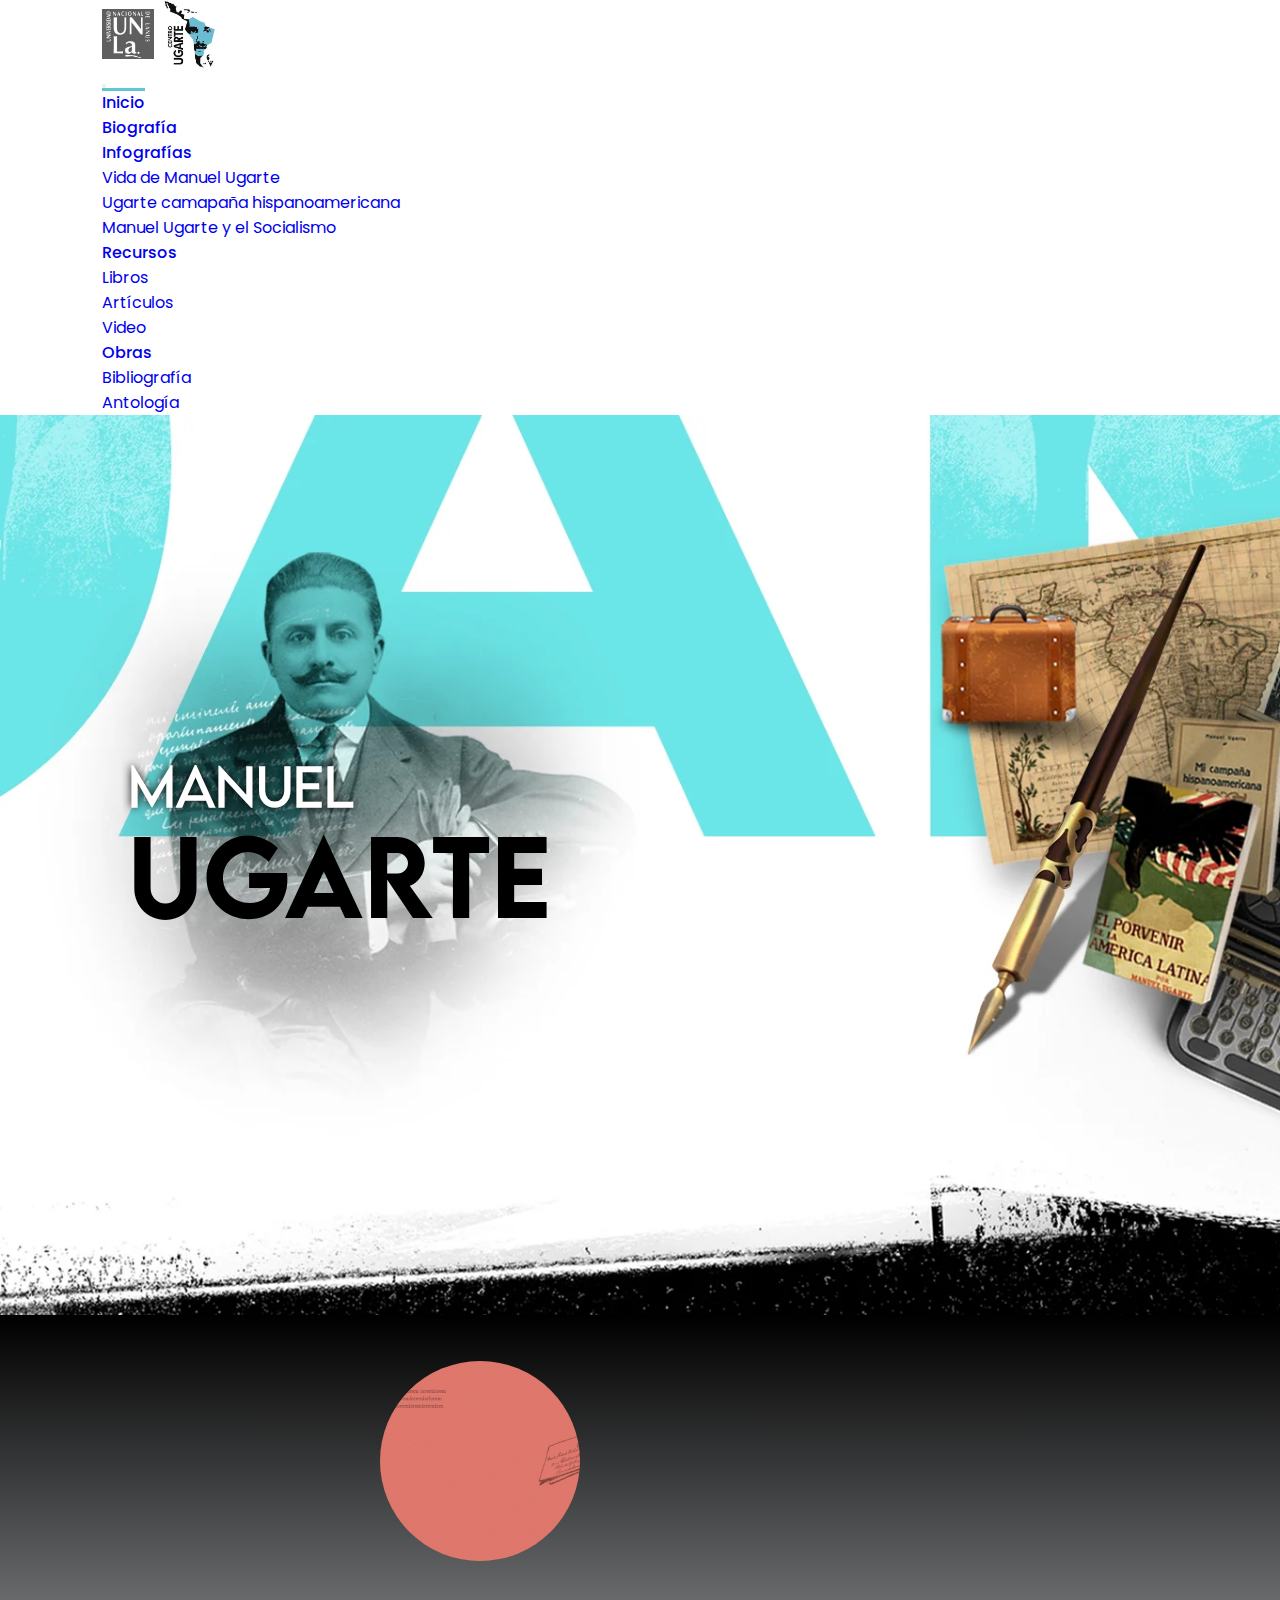
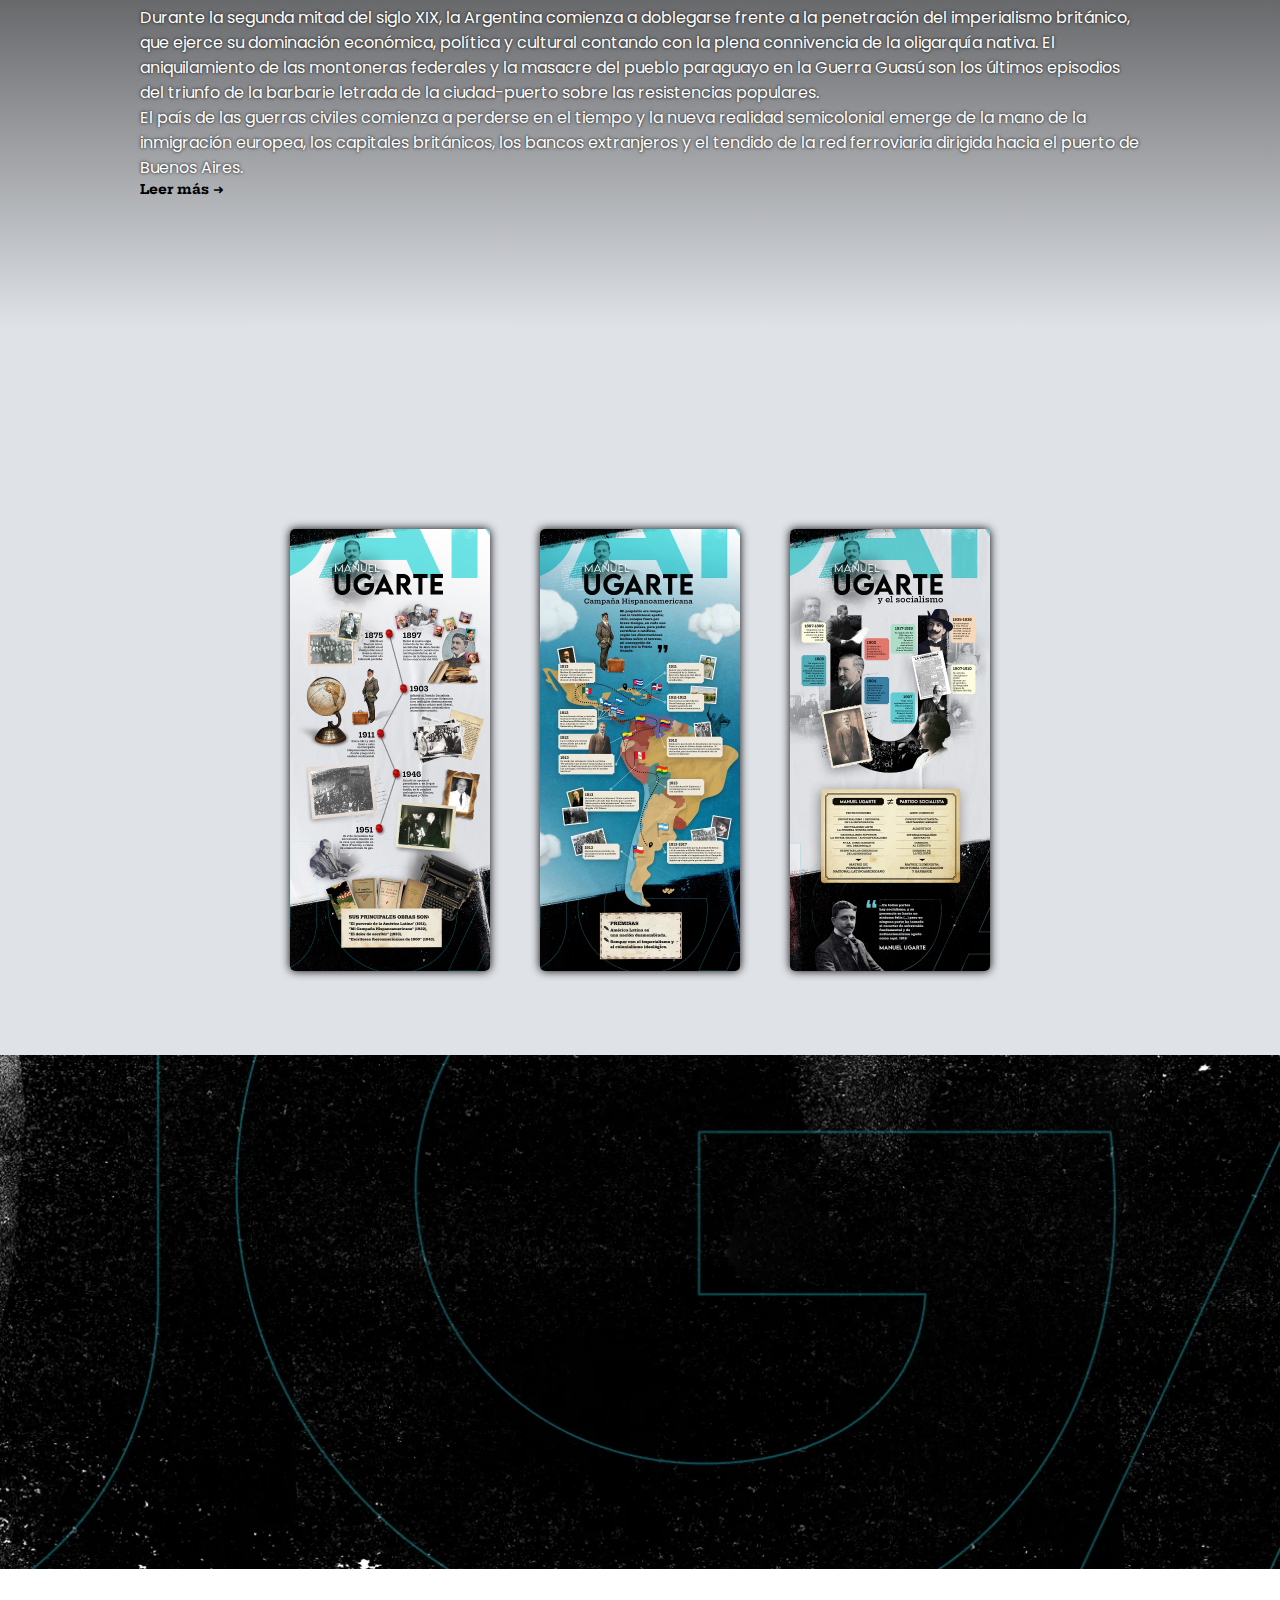
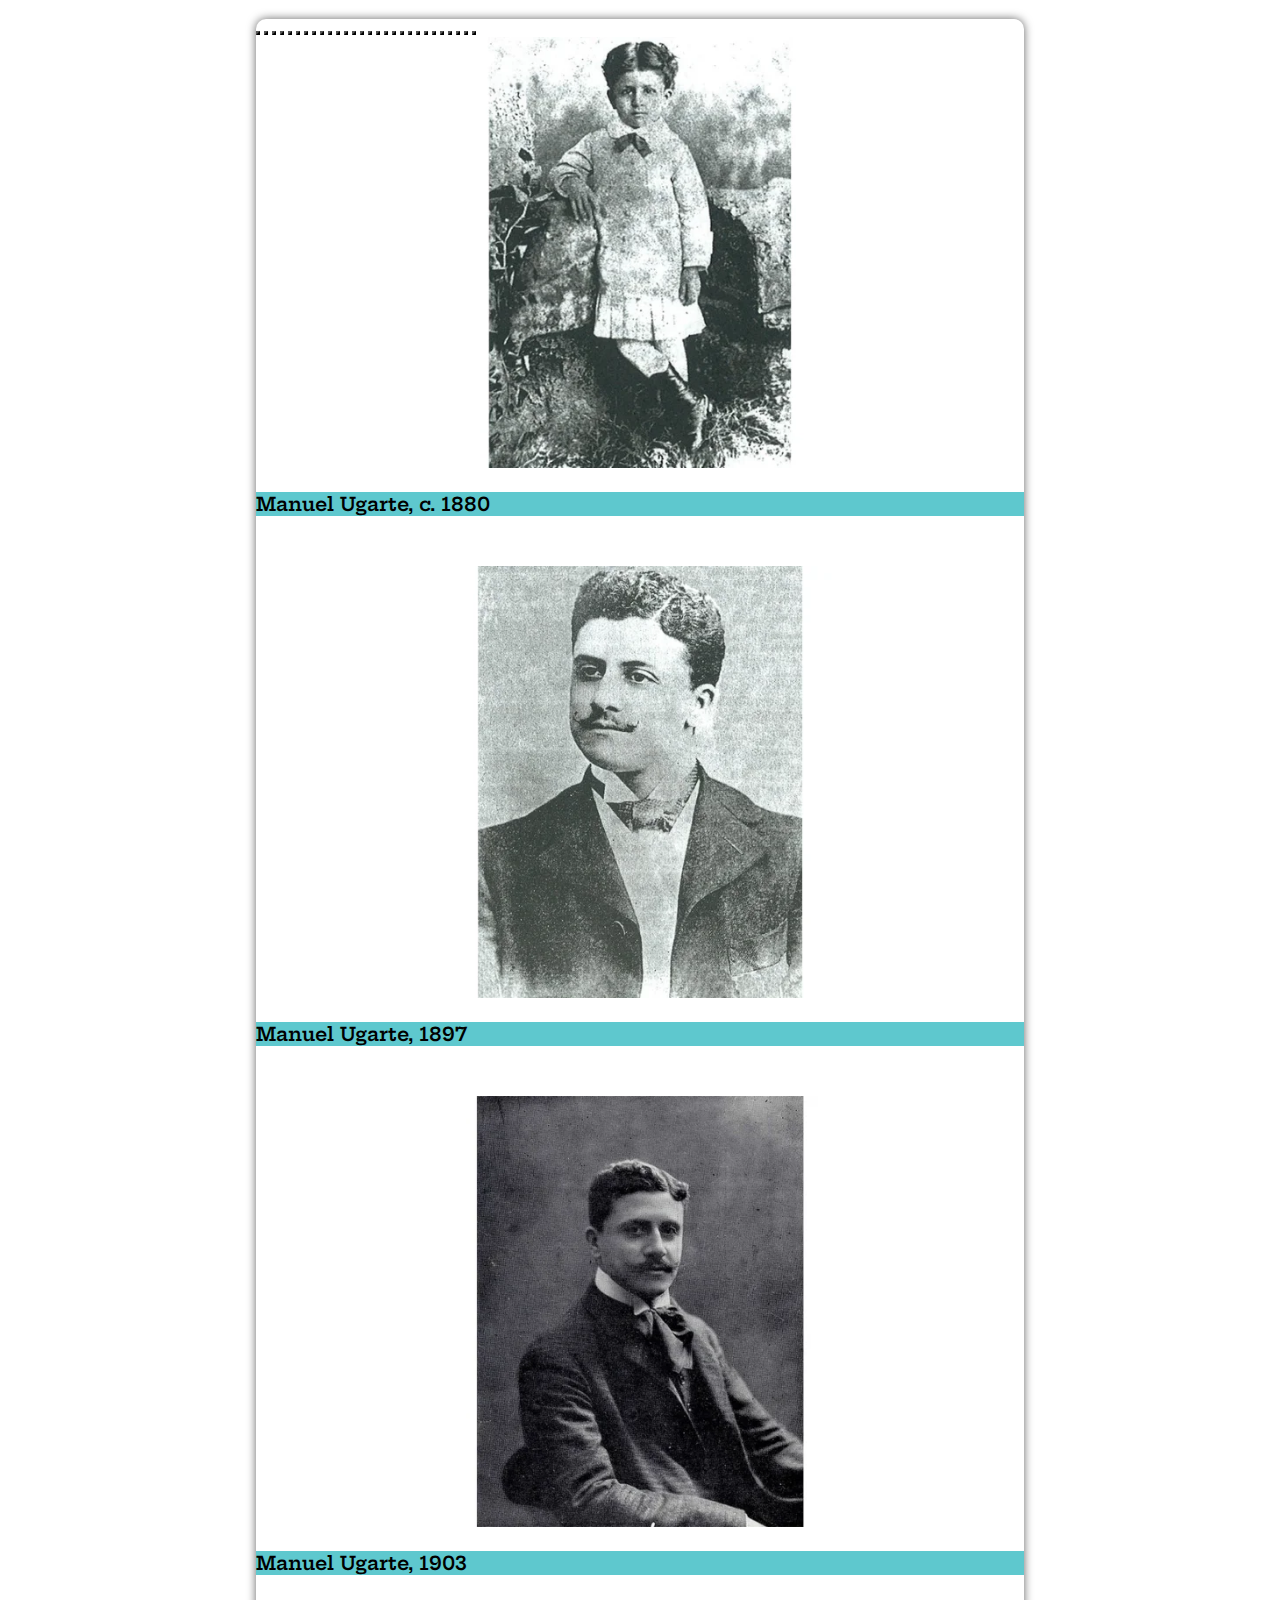
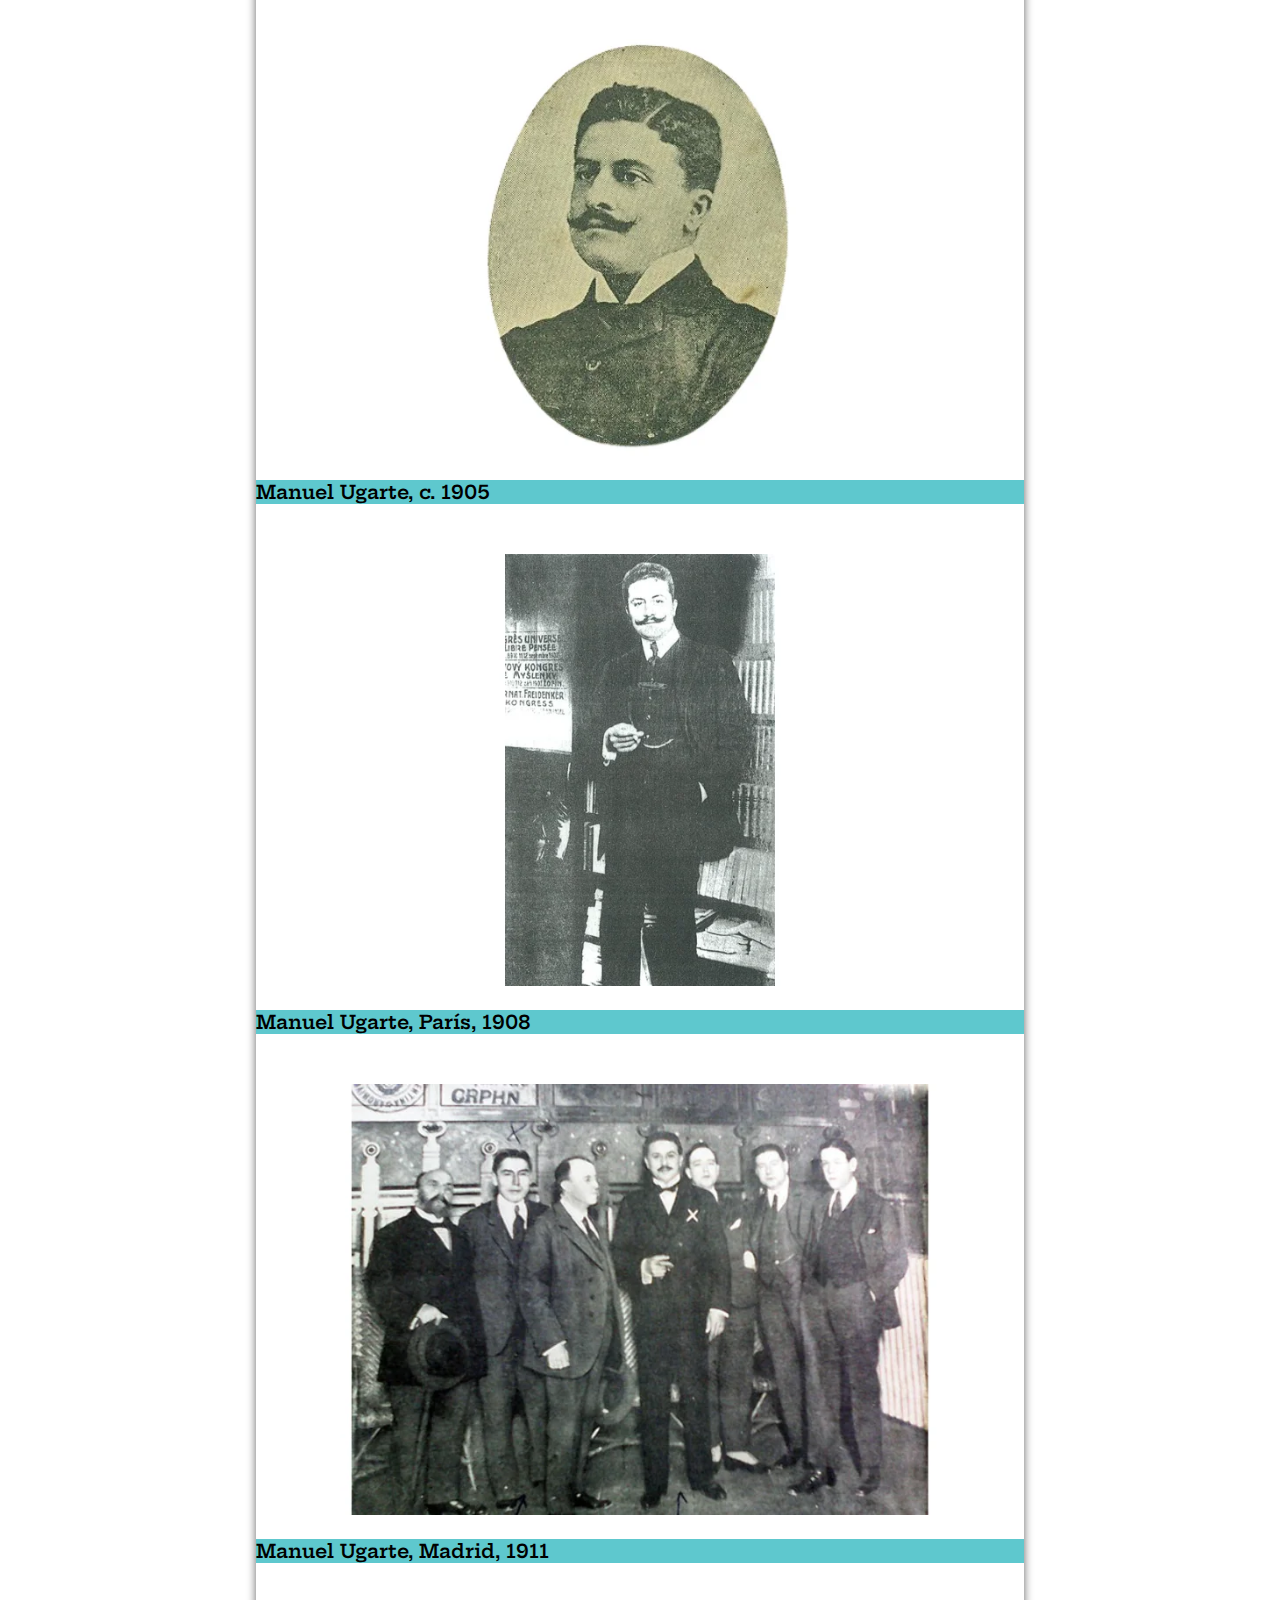
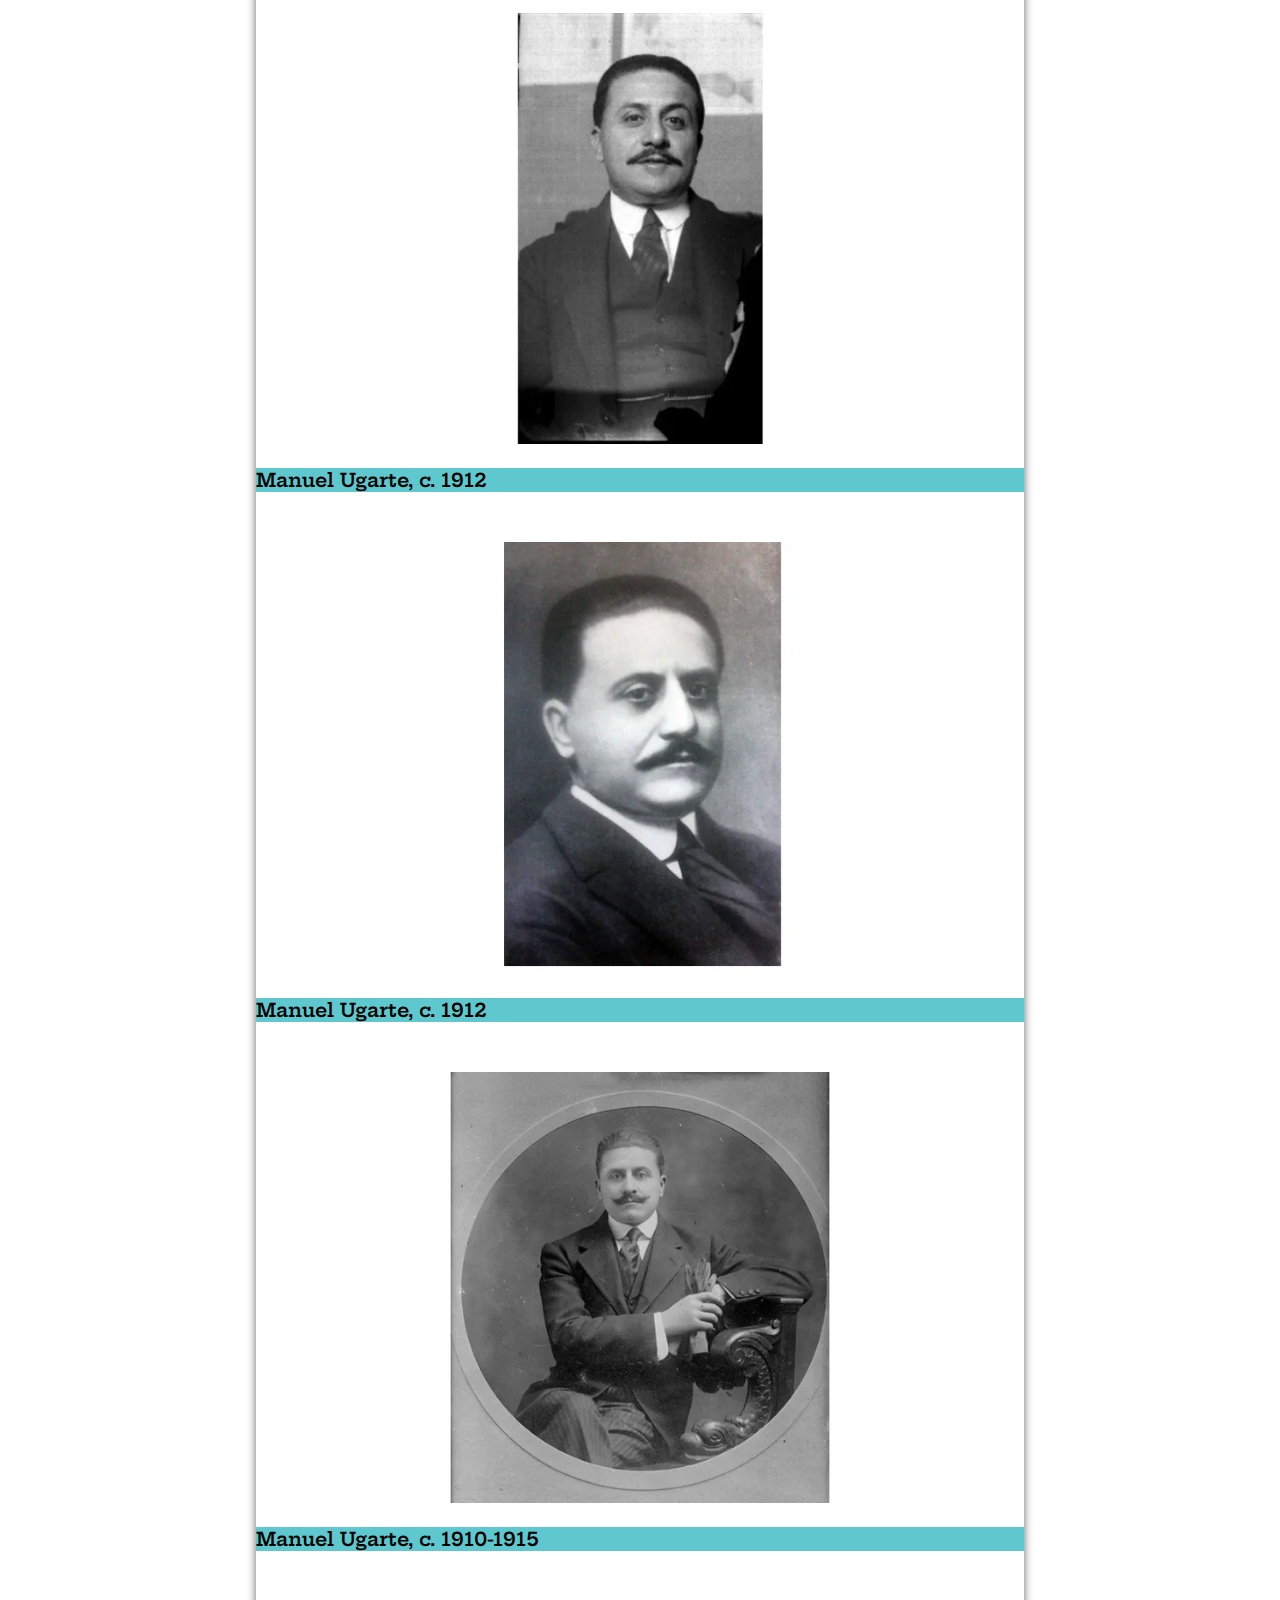
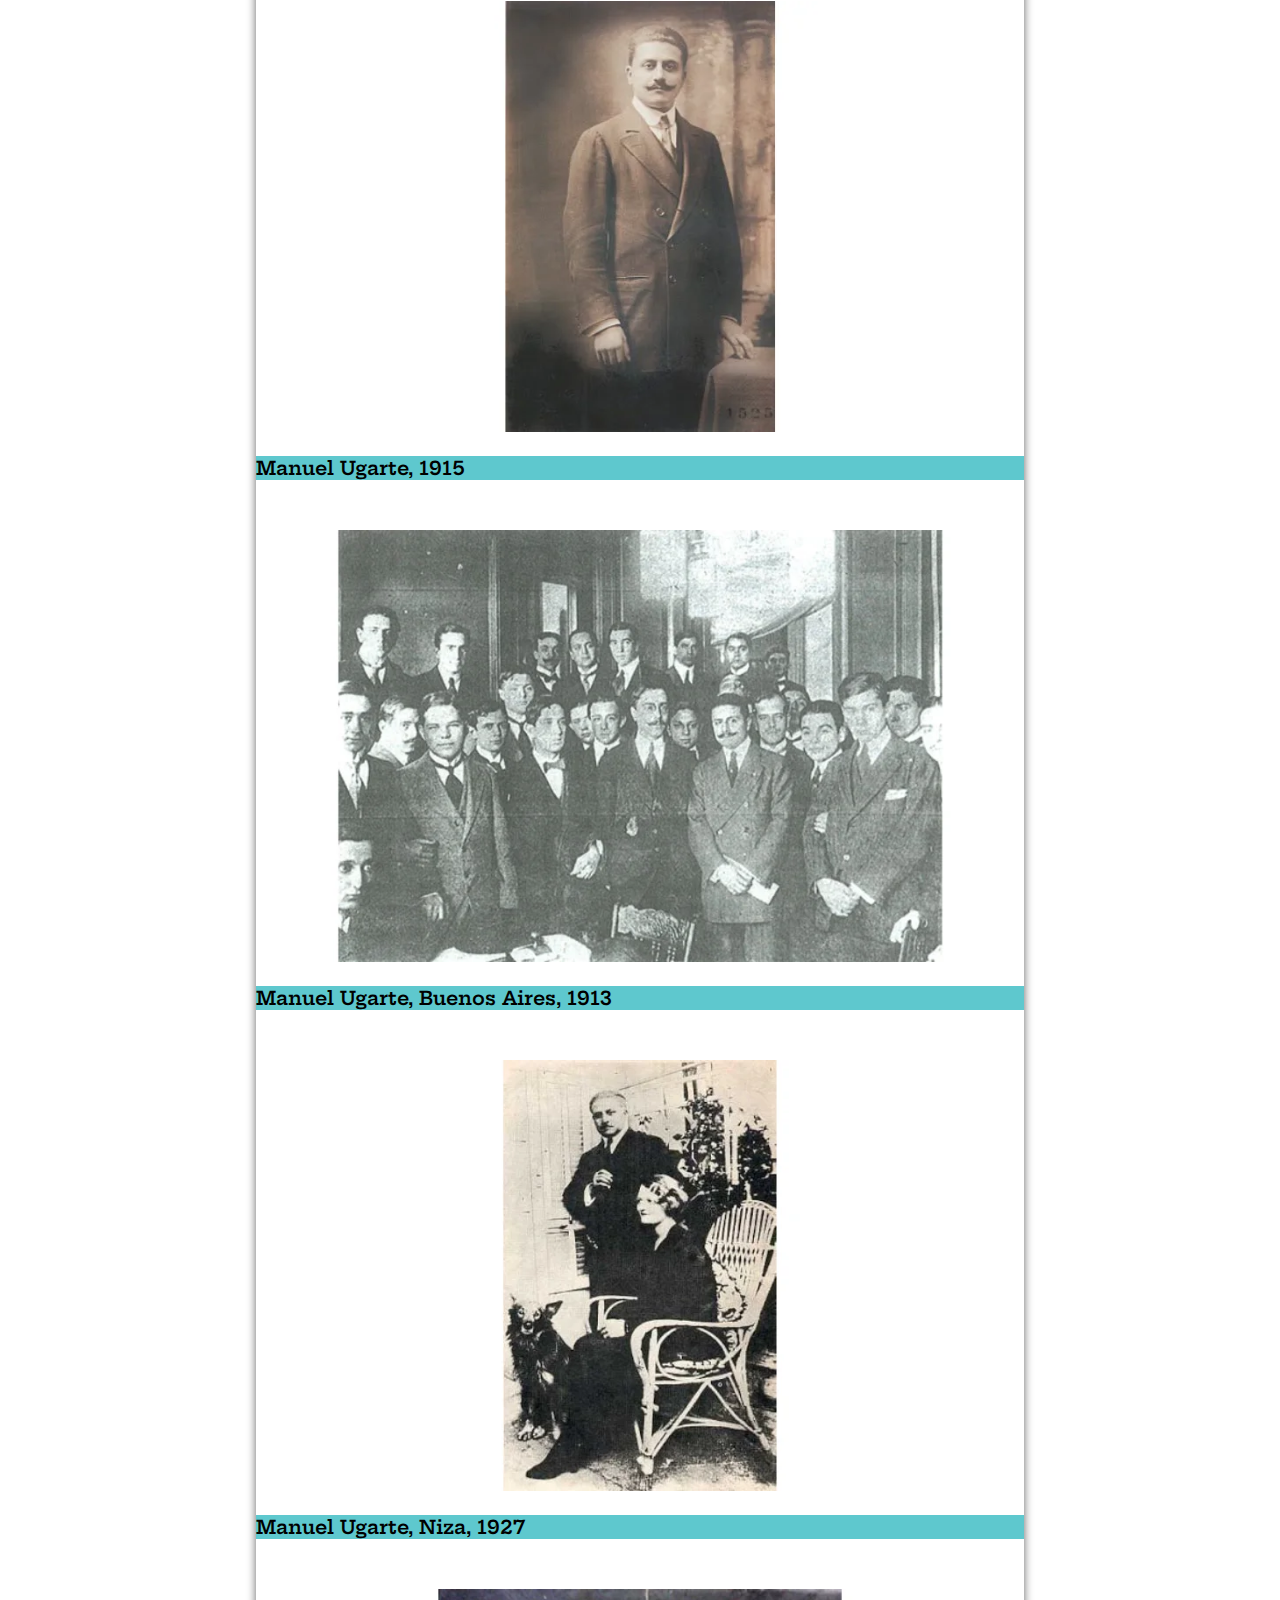
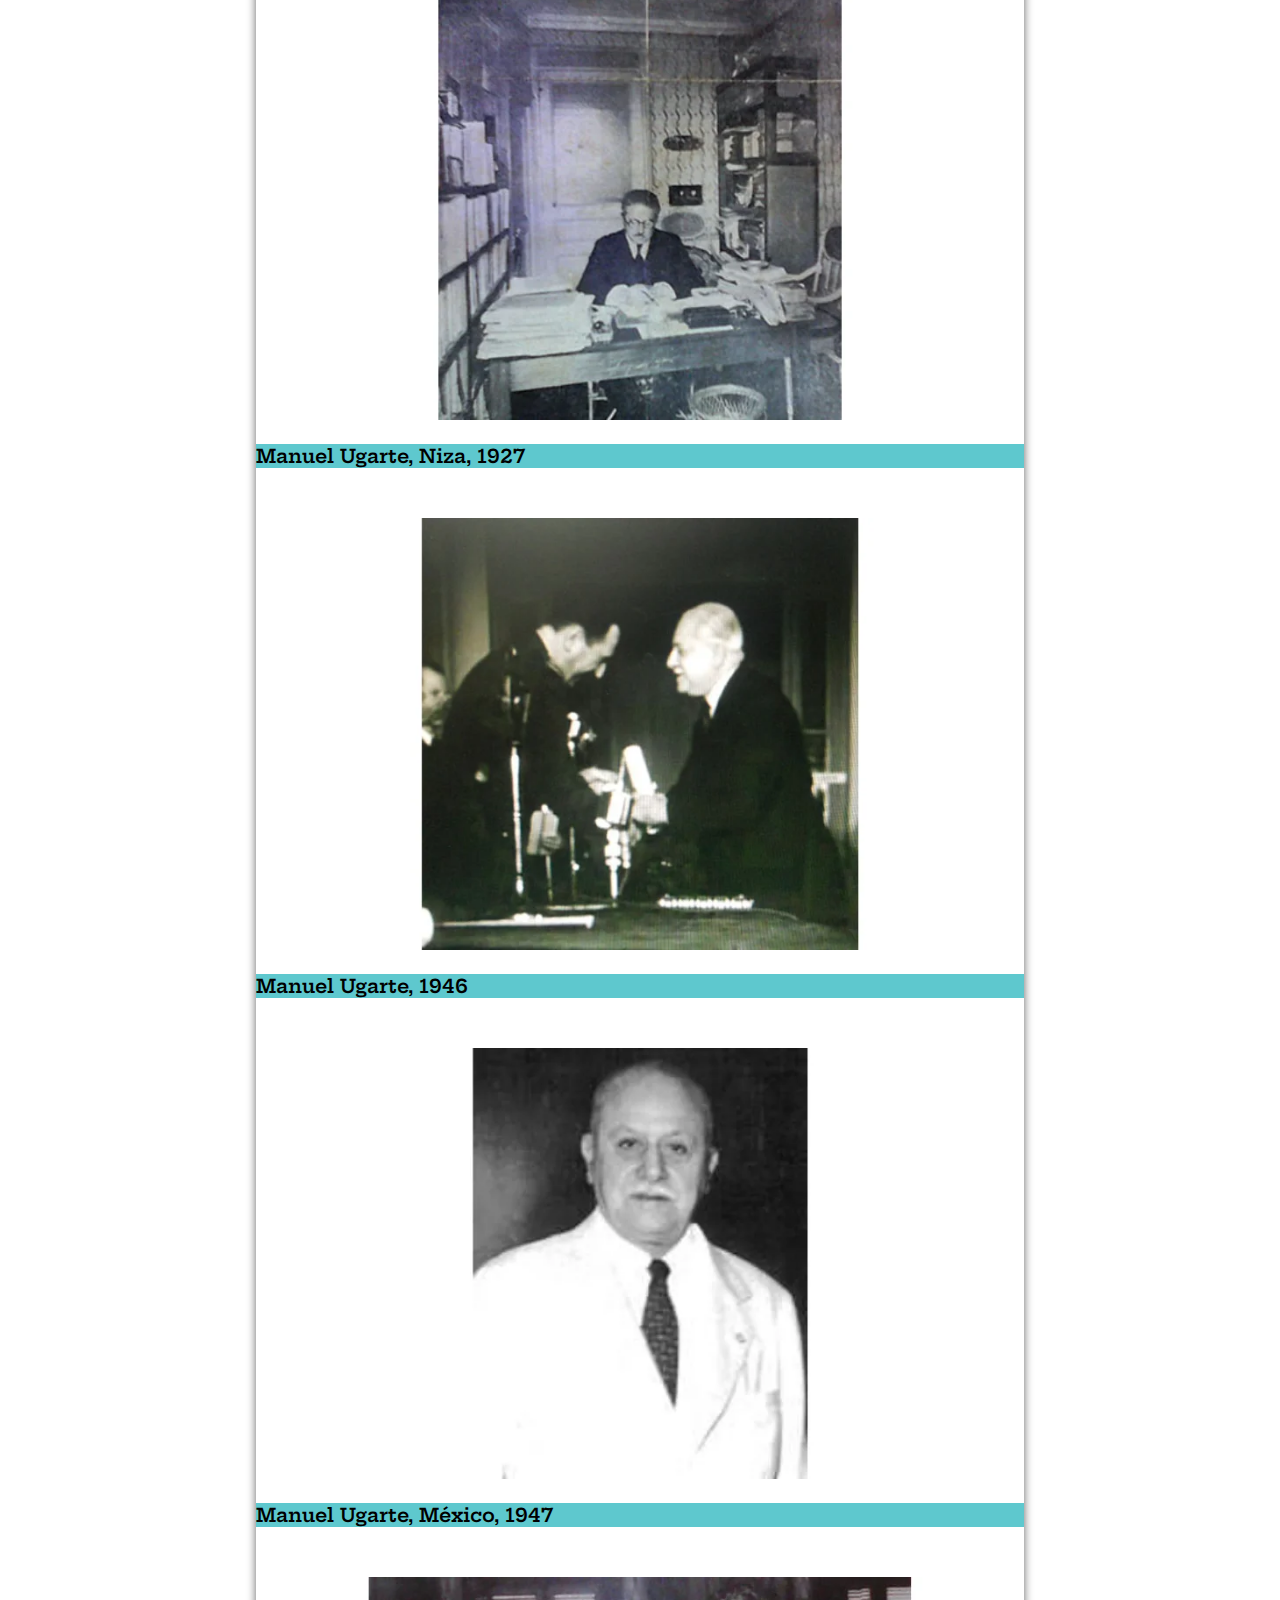
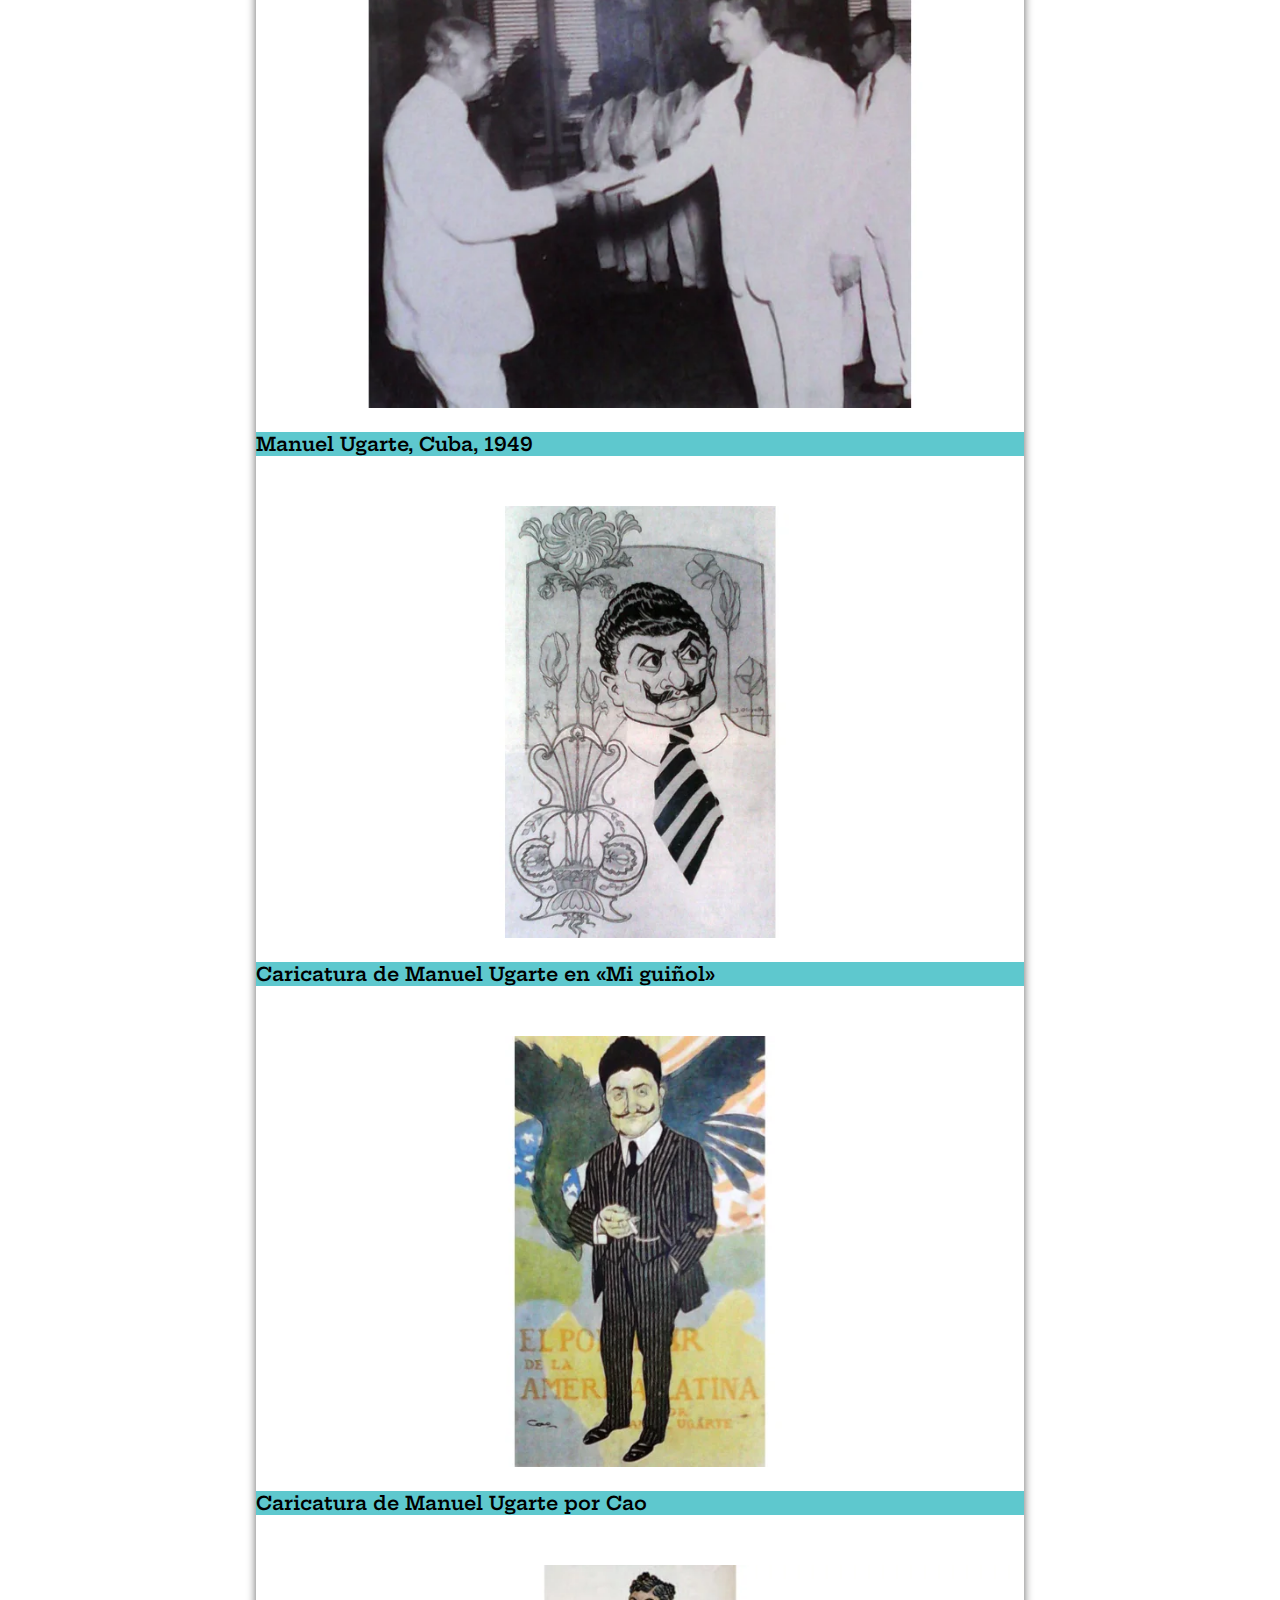
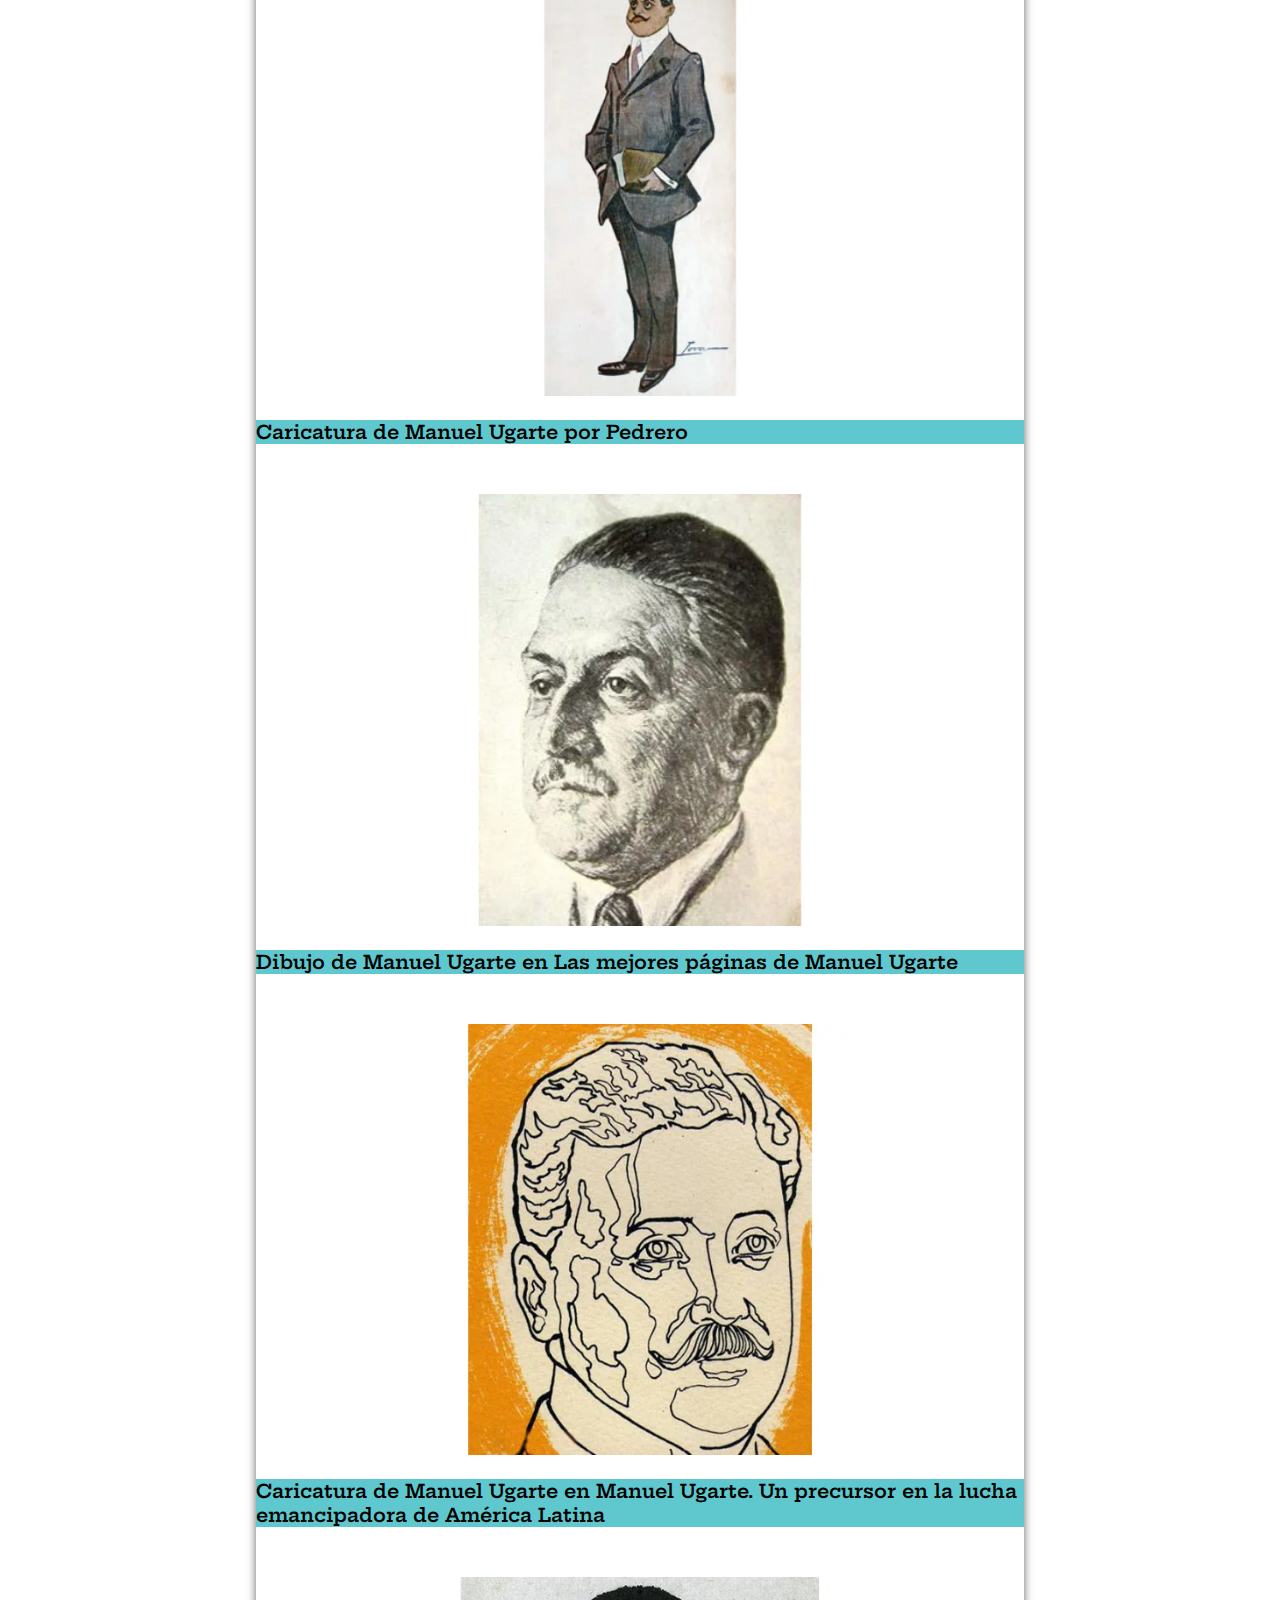
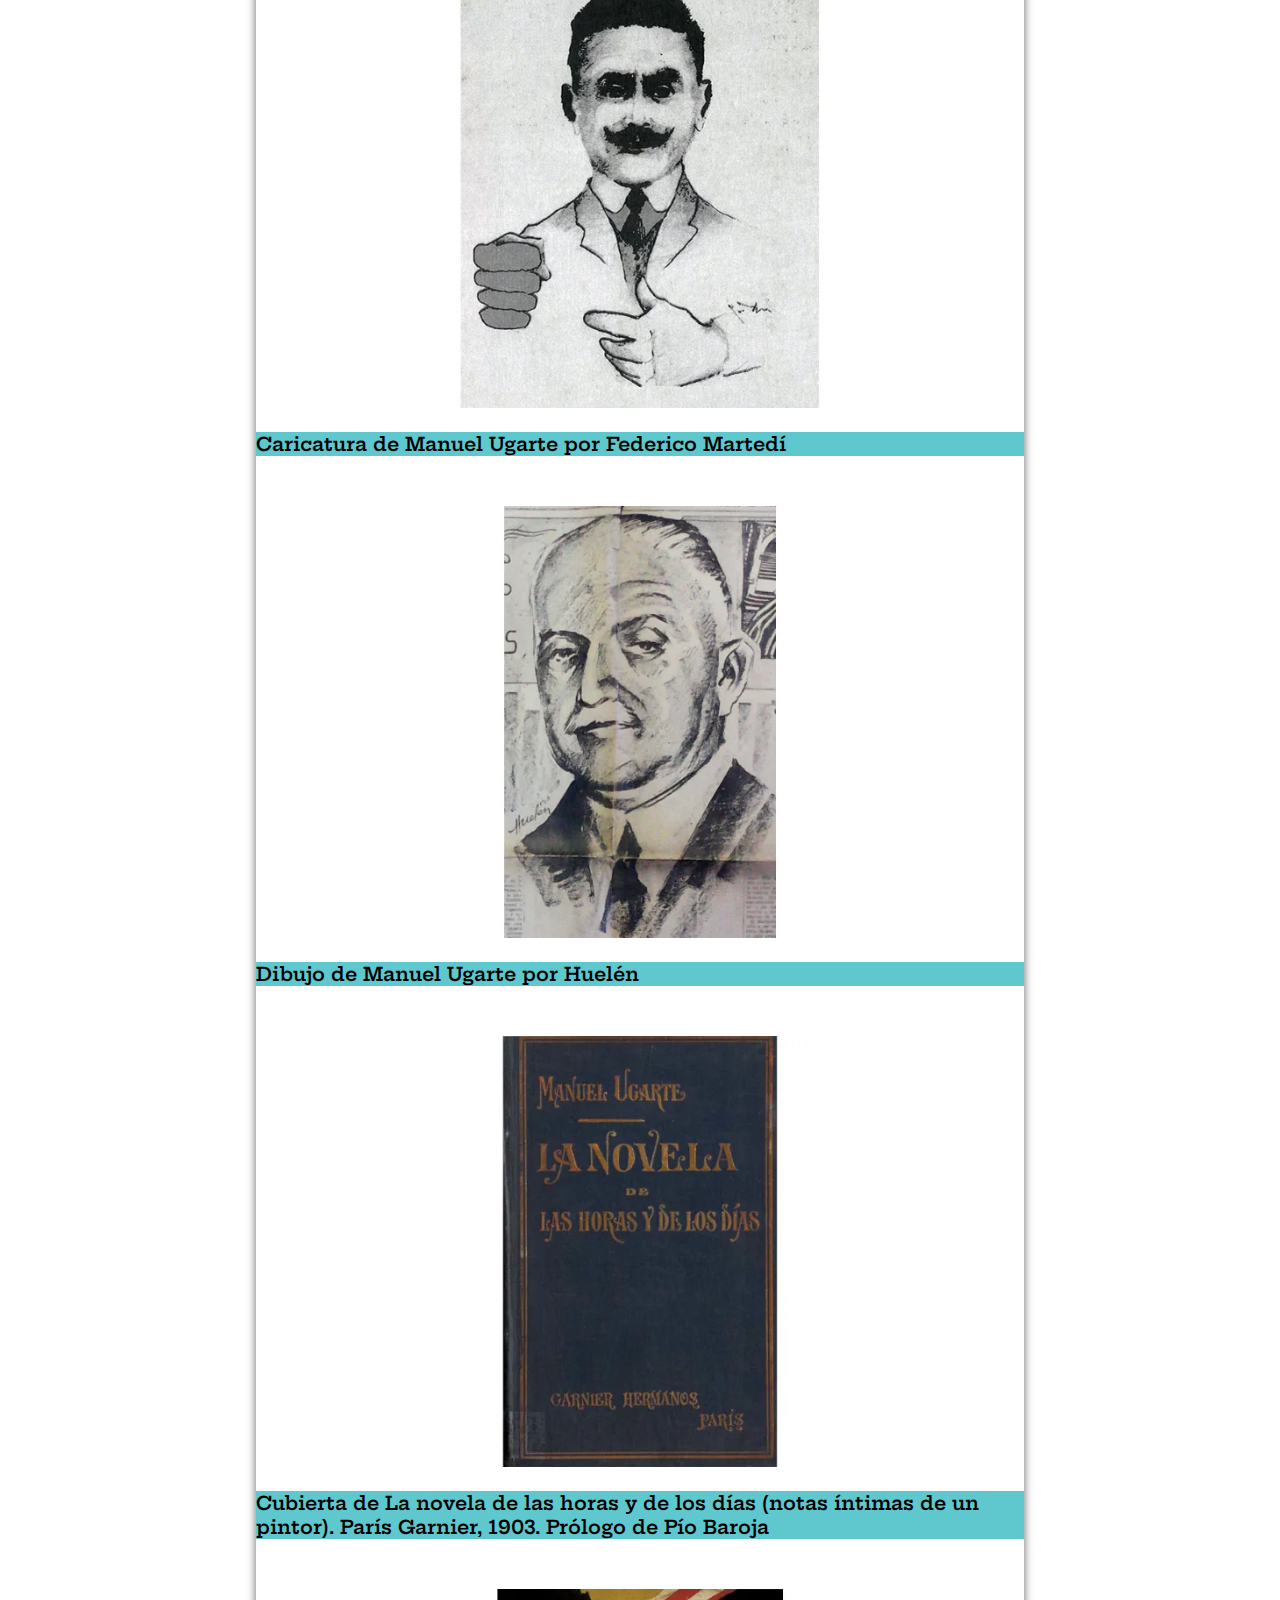
==== commit 73a21771: "Performance: Change image format from PNG to WEBP" ====
--- a/index.html
+++ b/index.html
@@ -10,7 +10,7 @@
     <meta name="description" content="Investigación “Manuel Ugarte y la Nación Latinoamericana. Nuevo recorrido de su trayectoria política e intelectual a la luz de los conceptos que vertebran su obra (1910-1951)” desarrollada por el equipo de trabajo del CEIL “Manuel Ugarte” (ICC-SIyP) de la UNLA">
     <meta property="og: title" content="Manuel Ugarte y la Nación Latinoamericana">
     <meta property="og: description" content="Investigación “Manuel Ugarte y la Nación Latinoamericana. Nuevo recorrido de su trayectoria política e intelectual a la luz de los conceptos que vertebran su obra (1910-1951)” desarrollada por el equipo de trabajo del CEIL “Manuel Ugarte” (ICC-SIyP) de la UNLA">
-    <meta property="og: image" content="images/manuel-ugarte-home.png">    
+    <meta property="og: image" content="images/manuel-ugarte-home.webp">    
     <!-- <meta property="og: url" content=""> -->
     <meta property="og: locale" content="es_ES">
     <!--Bootstrap-->
@@ -31,10 +31,10 @@
             <div class="container-fluid">
                 <div class="navbar-brand">
                     <a href="index.html">
-                        <img src="images/logo-unla.png" alt="Logo UNLA">
+                        <img src="images/logo-unla.webp" alt="Logo UNLA">
                     </a>
                     <a href="http://centrougarte.unla.edu.ar/" target="_blank">
-                        <img src="images/logo-centro-ugarte.jpg" alt="Logo del Centro Ugarte">
+                        <img src="images/logo-centro-ugarte.webp" alt="Logo del Centro Ugarte">
                     </a>
                 </div>
                 <button class="navbar-toggler" type="button" data-bs-toggle="collapse" data-bs-target="#navbarScroll" aria-controls="navbarScroll" aria-expanded="false" aria-label="Toggle navigation">
@@ -87,7 +87,7 @@
           <h1><span>Manuel</span> Ugarte</h1>
           <h2 data-aos="fade-up" data-aos-duration="2000">Pensador de la Patria Grande</h2>
           <div class="heroIMG">
-            <img src="images/manuel-ugarte-unla-mobile.png" alt="Manuel Ugarte">
+            <img src="images/manuel-ugarte-unla-mobile.webp" alt="Manuel Ugarte">
           </div>        
         </div>
         <section class="description">
@@ -109,17 +109,17 @@
             <div class="infographContainer">
                 <article>
                     <a href="pages/infografia-vida-de-manuel-ugarte.html">
-                        <img src="images/Vida-de-Manuel-Ugarte-home.png" alt="Infografía sobre la vida de Manuel Ugarte">
+                        <img src="images/Vida-de-Manuel-Ugarte-home.webp" alt="Infografía sobre la vida de Manuel Ugarte">
                     </a>
                 </article>
                 <article>
                     <a href="pages/infografia-ugarte-campaña-hispanoamericana.html">
-                        <img src="images/Manue-Ugarte-Campaña-hispanoamericana-home.png" alt="Infografía sobre la campaña hispanoamericana">
+                        <img src="images/Manue-Ugarte-Campaña-hispanoamericana-home.webp" alt="Infografía sobre la campaña hispanoamericana">
                     </a>
                 </article>
                 <article>
                     <a href="pages/infografia-ugarte-y-el-socialismo.html">
-                        <img src="images/Manuel-Ugarte-y-el-socialismo-home.png" alt="Infografía sobre Ugarte y el Socialismo">
+                        <img src="images/Manuel-Ugarte-y-el-socialismo-home.webp" alt="Infografía sobre Ugarte y el Socialismo">
                     </a>
                 </article>
             </div>
@@ -129,15 +129,15 @@
             <p data-aos="fade-up" data-aos-duration="1000">Realizadas por el equipo del CEIL "Manuel Ugarte".</p>
             <div class="productionsContainer" data-aos="zoom-in" data-aos-duration="1500">
                 <a href="pages/libros.html">
-                    <div><img src="images/libro.png" alt="Libros del Centro Ugarte"></div>
+                    <div><img src="images/libro.webp" alt="Libros del Centro Ugarte"></div>
                     Libros
                 </a>
                 <a href="pages/articulos.html">
-                    <div><img src="images/maquina-de-escribir.png" alt="Artículos del Centro Ugarte"></div>
+                    <div><img src="images/maquina-de-escribir.webp" alt="Artículos del Centro Ugarte"></div>
                     Artículos y <br>ponencias
                 </a>
                 <a href="pages/videos.html">
-                    <div><img src="images/camara-de-video.png" alt="Videos"></div>
+                    <div><img src="images/camara-de-video.webp" alt="Videos"></div>
                     Videos
                 </a>
             </div>
@@ -176,169 +176,169 @@
                 </div>
                 <div class="carousel-inner">
                   <div class="carousel-item active">
-                    <img src="images/slider/1. Manuel Ugarte, c. 1880.png" class="d-block w-100" alt="Manuel Ugarte, c. 1880">
+                    <img src="images/slider/1. Manuel Ugarte, c. 1880.webp" class="d-block w-100" alt="Manuel Ugarte, c. 1880">
                     <div class="carousel-caption d-none d-md-block">
                       <p>Manuel Ugarte, c. 1880</p>
                     </div>
                   </div>
                   <div class="carousel-item">
-                    <img src="images/slider/2. Manuel Ugarte, 1897.png" class="d-block w-100" alt="Manuel Ugarte, 1897">
+                    <img src="images/slider/2. Manuel Ugarte, 1897.webp" class="d-block w-100" alt="Manuel Ugarte, 1897">
                     <div class="carousel-caption d-none d-md-block">
                       <p>Manuel Ugarte, 1897</p>
                     </div>
                   </div>
                   <div class="carousel-item">
-                    <img src="images/slider/3. Manuel Ugarte, 1903.png" class="d-block w-100" alt="Manuel Ugarte, 1903">
+                    <img src="images/slider/3. Manuel Ugarte, 1903.webp" class="d-block w-100" alt="Manuel Ugarte, 1903">
                     <div class="carousel-caption d-none d-md-block">
                       <p>Manuel Ugarte, 1903</p>
                     </div>
                   </div>
                   <div class="carousel-item">
-                    <img src="images/slider/4. Manuel Ugarte, c. 1905.png" class="d-block w-100" alt="Manuel Ugarte, c. 1905">
+                    <img src="images/slider/4. Manuel Ugarte, c. 1905.webp" class="d-block w-100" alt="Manuel Ugarte, c. 1905">
                     <div class="carousel-caption d-none d-md-block">
                       <p>Manuel Ugarte, c. 1905</p>
                     </div>
                   </div>
                   <div class="carousel-item">
-                    <img src="images/slider/5. Manuel Ugarte, París, 1908.png" class="d-block w-100" alt="Manuel Ugarte, París, 1908">
+                    <img src="images/slider/5. Manuel Ugarte, París, 1908.webp" class="d-block w-100" alt="Manuel Ugarte, París, 1908">
                     <div class="carousel-caption d-none d-md-block">
                       <p>Manuel Ugarte, París, 1908</p>
                     </div>
                   </div>
                   <div class="carousel-item">
-                    <img src="images/biografia/6. Manuel Ugarte, Madrid, 1911.png" class="d-block w-100" alt="Manuel Ugarte, Madrid, 1911">
+                    <img src="images/biografia/6. Manuel Ugarte, Madrid, 1911.webp" class="d-block w-100" alt="Manuel Ugarte, Madrid, 1911">
                     <div class="carousel-caption d-none d-md-block">
                       <p>Manuel Ugarte, Madrid, 1911</p>
                     </div>
                   </div>                  
                   <div class="carousel-item">
-                    <img src="images/slider/7. Manuel Ugarte, c. 1912.png" class="d-block w-100" alt="Manuel Ugarte, c. 1912">
+                    <img src="images/slider/7. Manuel Ugarte, c. 1912.webp" class="d-block w-100" alt="Manuel Ugarte, c. 1912">
                     <div class="carousel-caption d-none d-md-block">
                       <p>Manuel Ugarte, c. 1912</p>
                     </div>
                   </div>
                   <div class="carousel-item">
-                    <img src="images/slider/8. Manuel Ugarte, c. 1912.png" class="d-block w-100" alt="Manuel Ugarte, c. 1912">
+                    <img src="images/slider/8. Manuel Ugarte, c. 1912.webp" class="d-block w-100" alt="Manuel Ugarte, c. 1912">
                     <div class="carousel-caption d-none d-md-block">
                       <p>Manuel Ugarte, c. 1912</p>
                     </div>
                   </div>
                   <div class="carousel-item">
-                    <img src="images/slider/9. Manuel Ugarte, c. 1910-1915.png" class="d-block w-100" alt="Manuel Ugarte, c. 1910-1915">
+                    <img src="images/slider/9. Manuel Ugarte, c. 1910-1915.webp" class="d-block w-100" alt="Manuel Ugarte, c. 1910-1915">
                     <div class="carousel-caption d-none d-md-block">
                       <p>Manuel Ugarte, c. 1910-1915</p>
                     </div>
                   </div>
                   <div class="carousel-item">
-                    <img src="images/slider/10. Manuel Ugarte, 1915.png" class="d-block w-100" alt="Manuel Ugarte, 1915">
+                    <img src="images/slider/10. Manuel Ugarte, 1915.webp" class="d-block w-100" alt="Manuel Ugarte, 1915">
                     <div class="carousel-caption d-none d-md-block">
                       <p>Manuel Ugarte, 1915</p>
                     </div>
                   </div>
                   <div class="carousel-item">
-                    <img src="images/slider/11. Manuel Ugarte, Buenos Aires, 1913.png" class="d-block w-100" alt="Manuel Ugarte, Buenos Aires, 1913">
+                    <img src="images/slider/11. Manuel Ugarte, Buenos Aires, 1913.webp" class="d-block w-100" alt="Manuel Ugarte, Buenos Aires, 1913">
                     <div class="carousel-caption d-none d-md-block">
                       <p>Manuel Ugarte, Buenos Aires, 1913</p>
                     </div>
                   </div>
                   <div class="carousel-item">
-                    <img src="images/slider/12. Manuel Ugarte, Niza, 1927.png" class="d-block w-100" alt="Manuel Ugarte, Niza, 1927">
+                    <img src="images/slider/12. Manuel Ugarte, Niza, 1927.webp" class="d-block w-100" alt="Manuel Ugarte, Niza, 1927">
                     <div class="carousel-caption d-none d-md-block">
                       <p>Manuel Ugarte, Niza, 1927</p>
                     </div>
                   </div>
                   <div class="carousel-item">
-                    <img src="images/slider/14. Manuel Ugarte, Niza, c. 1927.png" class="d-block w-100" alt="Manuel Ugarte, Niza, 1927">
+                    <img src="images/slider/14. Manuel Ugarte, Niza, c. 1927.webp" class="d-block w-100" alt="Manuel Ugarte, Niza, 1927">
                     <div class="carousel-caption d-none d-md-block">
                       <p>Manuel Ugarte, Niza, 1927</p>
                     </div>
                   </div>
                   <div class="carousel-item">
-                    <img src="images/biografia/15. Manuel Ugarte, 1946.png" class="d-block w-100" alt="Manuel Ugarte, 1946">
+                    <img src="images/biografia/15. Manuel Ugarte, 1946.webp" class="d-block w-100" alt="Manuel Ugarte, 1946">
                     <div class="carousel-caption d-none d-md-block">
                       <p>Manuel Ugarte, 1946</p>
                     </div>
                   </div>
                   <div class="carousel-item">
-                    <img src="images/slider/16. Manuel Ugarte, México, 1947.png" class="d-block w-100" alt="Manuel Ugarte, México, 1947">
+                    <img src="images/slider/16. Manuel Ugarte, México, 1947.webp" class="d-block w-100" alt="Manuel Ugarte, México, 1947">
                     <div class="carousel-caption d-none d-md-block">
                       <p>Manuel Ugarte, México, 1947</p>
                     </div>
                   </div>
                   <div class="carousel-item">
-                    <img src="images/biografia/17. Manuel Ugarte, Cuba, 1949.png" class="d-block w-100" alt="Manuel Ugarte, Cuba, 1949">
+                    <img src="images/biografia/17. Manuel Ugarte, Cuba, 1949.webp" class="d-block w-100" alt="Manuel Ugarte, Cuba, 1949">
                     <div class="carousel-caption d-none d-md-block">
                       <p>Manuel Ugarte, Cuba, 1949</p>
                     </div>
                   </div>
                   <div class="carousel-item">
-                    <img src="images/slider/18. Caricatura de Manuel Ugarte en «Mi guiñol».png" class="d-block w-100" alt="Caricatura de Manuel Ugarte en «Mi guiñol»">
+                    <img src="images/slider/18. Caricatura de Manuel Ugarte en «Mi guiñol».webp" class="d-block w-100" alt="Caricatura de Manuel Ugarte en «Mi guiñol»">
                     <div class="carousel-caption d-none d-md-block">
                       <p>Caricatura de Manuel Ugarte en «Mi guiñol»</p>
                     </div>
                   </div>
                   <div class="carousel-item">
-                    <img src="images/slider/19. Caricatura de Manuel Ugarte por Cao.png" class="d-block w-100" alt="Caricatura de Manuel Ugarte por Cao">
+                    <img src="images/slider/19. Caricatura de Manuel Ugarte por Cao.webp" class="d-block w-100" alt="Caricatura de Manuel Ugarte por Cao">
                     <div class="carousel-caption d-none d-md-block">
                       <p>Caricatura de Manuel Ugarte por Cao</p>
                     </div>
                   </div>
                   <div class="carousel-item">
-                    <img src="images/slider/20. Caricatura de Manuel Ugarte por Pedrero.png" class="d-block w-100" alt="Caricatura de Manuel Ugarte por Pedrero">
+                    <img src="images/slider/20. Caricatura de Manuel Ugarte por Pedrero.webp" class="d-block w-100" alt="Caricatura de Manuel Ugarte por Pedrero">
                     <div class="carousel-caption d-none d-md-block">
                       <p>Caricatura de Manuel Ugarte por Pedrero</p>
                     </div>
                   </div>
                   <div class="carousel-item">
-                    <img src="images/slider/21. Dibujo de Manuel Ugarte en Las mejores páginas de Manuel Ugarte.png" class="d-block w-100" alt="Dibujo de Manuel Ugarte en Las mejores páginas de Manuel Ugarte">
+                    <img src="images/slider/21. Dibujo de Manuel Ugarte en Las mejores páginas de Manuel Ugarte.webp" class="d-block w-100" alt="Dibujo de Manuel Ugarte en Las mejores páginas de Manuel Ugarte">
                     <div class="carousel-caption d-none d-md-block">
                       <p>Dibujo de Manuel Ugarte en Las mejores páginas de Manuel Ugarte</p>
                     </div>
                   </div>
                   <div class="carousel-item">
-                    <img src="images/slider/22. Caricatura de Manuel Ugarte en Manuel Ugarte. Un precursor en la lucha emancipadora de América Latina.png" class="d-block w-100" alt="Caricatura de Manuel Ugarte en Manuel Ugarte. Un precursor en la lucha emancipadora de América Latina">
+                    <img src="images/slider/22. Caricatura de Manuel Ugarte en Manuel Ugarte. Un precursor en la lucha emancipadora de América Latina.webp" class="d-block w-100" alt="Caricatura de Manuel Ugarte en Manuel Ugarte. Un precursor en la lucha emancipadora de América Latina">
                     <div class="carousel-caption d-none d-md-block">
                       <p>Caricatura de Manuel Ugarte en Manuel Ugarte. Un precursor en la lucha emancipadora de América Latina</p>
                     </div>
                   </div>
                   <div class="carousel-item">
-                    <img src="images/slider/23. Caricatura de Manuel Ugarte por Federico Martedí.png" class="d-block w-100" alt="Caricatura de Manuel Ugarte por Federico Martedí">
+                    <img src="images/slider/23. Caricatura de Manuel Ugarte por Federico Martedí.webp" class="d-block w-100" alt="Caricatura de Manuel Ugarte por Federico Martedí">
                     <div class="carousel-caption d-none d-md-block">
                       <p>Caricatura de Manuel Ugarte por Federico Martedí</p>
                     </div>
                   </div>
                   <div class="carousel-item">
-                    <img src="images/slider/24. Dibujo de Manuel Ugarte por Huelén.png" class="d-block w-100" alt=" Dibujo de Manuel Ugarte por Huelén">
+                    <img src="images/slider/24. Dibujo de Manuel Ugarte por Huelén.webp" class="d-block w-100" alt=" Dibujo de Manuel Ugarte por Huelén">
                     <div class="carousel-caption d-none d-md-block">
                       <p> Dibujo de Manuel Ugarte por Huelén</p>
                     </div>
                   </div>
                   <div class="carousel-item">
-                    <img src="images/slider/25. Cubierta de La novela de las horas y de los días (notas íntimas de un pintor). París Garnier, 1903. Prólogo de Pío Baroja.png" class="d-block w-100" alt="Cubierta de La novela de las horas y de los días (notas íntimas de un pintor). París Garnier, 1903. Prólogo de Pío Baroja">
+                    <img src="images/slider/25. Cubierta de La novela de las horas y de los días (notas íntimas de un pintor). París Garnier, 1903. Prólogo de Pío Baroja.webp" class="d-block w-100" alt="Cubierta de La novela de las horas y de los días (notas íntimas de un pintor). París Garnier, 1903. Prólogo de Pío Baroja">
                     <div class="carousel-caption d-none d-md-block">
                       <p>Cubierta de La novela de las horas y de los días (notas íntimas de un pintor). París Garnier, 1903. Prólogo de Pío Baroja</p>
                     </div>
                   </div>
                   <div class="carousel-item">
-                    <img src="images/slider/26. Cubierta de El porvenir de la América Latina. Valencia Sempere, 1911.png" class="d-block w-100" alt="Cubierta de El porvenir de la América Latina. Valencia Sempere, 1911">
+                    <img src="images/slider/26. Cubierta de El porvenir de la América Latina. Valencia Sempere, 1911.webp" class="d-block w-100" alt="Cubierta de El porvenir de la América Latina. Valencia Sempere, 1911">
                     <div class="carousel-caption d-none d-md-block">
                       <p>Cubierta de El porvenir de la América Latina. Valencia Sempere, 1911</p>
                     </div>
                   </div>
                   <div class="carousel-item">
-                    <img src="images/slider/27. Cubierta de Mi campaña hispanoamericana. Barcelona Ed. Cervantes, 1922.png" class="d-block w-100" alt="Cubierta de Mi campaña hispanoamericana. Barcelona Ed. Cervantes, 1922">
+                    <img src="images/slider/27. Cubierta de Mi campaña hispanoamericana. Barcelona Ed. Cervantes, 1922.webp" class="d-block w-100" alt="Cubierta de Mi campaña hispanoamericana. Barcelona Ed. Cervantes, 1922">
                     <div class="carousel-caption d-none d-md-block">
                       <p>Cubierta de Mi campaña hispanoamericana. Barcelona Ed. Cervantes, 1922</p>
                     </div>
                   </div>
                   <div class="carousel-item">
-                    <img src="images/slider/28. Cubierta de La Patria Grande. Madrid Ed. Internacional, 1924.png" class="d-block w-100" alt="Cubierta de La Patria Grande. Madrid Ed. Internacional, 1924">
+                    <img src="images/slider/28. Cubierta de La Patria Grande. Madrid Ed. Internacional, 1924.webp" class="d-block w-100" alt="Cubierta de La Patria Grande. Madrid Ed. Internacional, 1924">
                     <div class="carousel-caption d-none d-md-block">
                       <p>Cubierta de La Patria Grande. Madrid Ed. Internacional, 1924</p>
                     </div>
                   </div>
                   <div class="carousel-item">
-                    <img src="images/slider/29. Cubierta de Escritores iberoamericanos de 1900. Santiago de Chile Ed. Orbe, 1943.png" class="d-block w-100" alt="Cubierta de Escritores iberoamericanos de 1900. Santiago de Chile Ed. Orbe, 1943">
+                    <img src="images/slider/29. Cubierta de Escritores iberoamericanos de 1900. Santiago de Chile Ed. Orbe, 1943.webp" class="d-block w-100" alt="Cubierta de Escritores iberoamericanos de 1900. Santiago de Chile Ed. Orbe, 1943">
                     <div class="carousel-caption d-none d-md-block">
                       <p>Cubierta de Escritores iberoamericanos de 1900. Santiago de Chile Ed. Orbe, 1943</p>
                     </div>
@@ -415,7 +415,7 @@
             </div>
             <div class="footerTwoCopyright">
               <p class="footerOneCopy">Los materiales de este sitio web, salvo expresa aclaración, se comparten bajo una Licencia Creativa 4.0 Internacional. Pueden utilizarse mencionando su autoría, sin realizar modificaciones y sin fines comerciales.</p>
-              <img src="images/copyright.png" alt="Copyright image">
+              <img src="images/copyright.webp" alt="Copyright image">
             </div>
         </div>
         <div class="footerThree containerLayout">
--- a/style/style.css
+++ b/style/style.css
@@ -1,1504 +1 @@
-/* GENERALES */
-* {
-    margin: 0;
-    padding: 0;
-    box-sizing: border-box;
-}
-
-a {
-    text-decoration: none;
-}
-
-li {
-    list-style: none;
-    font-family: 'Poppins', sans-serif;
-}
-
-ol, ul {
-    padding-left: 0px;
-}
-
-img {
-    max-width: 100%;
-}
-
-p {
-    font-family: 'Poppins', sans-serif;
-}
-
-@font-face {
-    font-family: 'LemonMilk';
-    src: url(../fonts/LEMONMILK-Medium.otf) format('truetype');
-    font-style: normal;
-    font-weight: 600;
-    font-display: swap;
-}
-
-@font-face {
-    font-family: 'LemonMilk T';
-    src: url(../fonts/LEMONMILK-Light.otf) format('truetype');
-    font-style: normal;
-    font-weight: 300;
-    font-display: swap;
-}
-
-@font-face {
-    font-family: 'HeptaSlab';
-    src: url(../fonts/HeptaSlab-SemiBold.ttf) format('truetype');
-    font-style: normal;
-    font-weight: 500;
-    font-display: swap;
-}
-
-@font-face {
-    font-family: 'HeptaSlab B';
-    src: url(../fonts/HeptaSlab-Bold.ttf) format('truetype');
-    font-style: normal;
-    font-weight: 600;
-    font-display: swap;
-}
-
-h1, .h1Title {
-    font-family: 'LemonMilk';
-    font-size: 60px;
-}
-
-h2 {
-    font-family: 'LemonMilk';
-    font-size: 60px;
-    color: grey;
-}
-
-/* NAVBAR */
-
-.navbar-brand {
-    display: flex;
-    gap: 10px;
-    align-items: center;
-}
-
-.navbar-brand a img {
-    width: 4vw;
-}
-
-.navbar-collapse {
-    flex-grow:unset;
-}
-
-ul.navbar-nav.me-auto.my-2.my-lg-0.navbar-nav-scroll {
-    gap: 25px;
-}
-
-.navBar {
-    background-color: white !important;
-    box-shadow: 10px 10px 10px rgb(172, 172, 172);
-    padding: 0px 8%;
-    z-index: 1;
-}
-
-.navBarHome {
-    box-shadow: 10px 10px 10px rgb(103, 103, 103);
-}
-
-.navbar-light .navbar-nav .nav-link {
-    border-top: solid 3px transparent;
-    font-weight: 500;
-}
-
-.navbar-light .navbar-nav .nav-link.active, .navbar-light .navbar-nav .show>.nav-link {
-    border-top: solid 3px #5ec8ce;
-}
-
-.navbar-light .navbar-nav .nav-link:hover {
-    color: #5ec8ce;
-}
-
-.dropdown-item:active {
-    background-color: #5ec8ce;
-}
-
-/* HOME */
-
-.hero {
-    padding: 40px 10%;
-    display: flex;
-    flex-direction: column;
-    justify-content: center;
-    align-items: flex-start;
-    position: relative;
-    background-image: url(../images/home-ugarte.png);
-    background-size: cover;
-    background-repeat: no-repeat;
-    height: 100vh;
-    width: 100%;
-}
-
-.hero h1 {
-    font-size: 8vw;
-    font-family: 'LemonMilk';
-    color: black;
-    text-align: start;
-}
-
-.hero h1 span {
-    display: block;
-    color: white;
-    font-size: 4vw;
-    font-family: 'LemonMilk T';
-    text-shadow: 0px 0px 10px black;
-    margin-bottom: -15px;
-}
-
-.hero h2 {
-    font-family: 'HeptaSlab';
-    font-size: 2.05vw;
-    color: black;
-}
-
-.heroIMG {
-    display: none;
-}
-
-.description {
-    padding: 70px 80px 90px;
-    color: white;
-    background: linear-gradient(#000000, #dfe2e7);
-}
-
-.description p {
-    text-shadow: 0 0 0.2em rgb(0, 0, 0)
-}
-
-.descriptionHeader {
-    position: relative;
-    height: 200px;
-    display: flex;
-    justify-content: center;
-    align-items: flex-end;
-    margin: -20px auto 40px;
-    width: 520px;
-}
-
-.descriptionHeader h2 {
-    z-index: 1;
-    color: #dfe2e7;
-}
-
-.black {
-    color: rgb(0, 0, 0)
-}
-
-.descriptionHeaderGif {
-    width: 200px;
-    position: absolute;
-    left: 0px;
-}
-
-.descriptionHeaderGif img {
-    border-radius: 100px;
-}
-
-.description h2 {
-    text-align: center;
-    margin-bottom: 30px;
-    font-family: 'LemonMilk';
-    font-size: 60px;
-}
-
-.descriptionP {
-    max-width: 1000px;
-    margin: 40px auto;
-}
-
-.description button {
-    margin: 0px auto;
-    border: none;
-    background-color: transparent;
-    transition: 1s;
-    font-family: 'HeptaSlab B';
-}
-
-.description button:hover {
-    transform: translateX(20%);
-    transition: 1s;
-}
-
-.infograph {
-    padding-bottom: 80px;
-    display: flex;
-    flex-direction: column;
-    background-color: #dfe2e7;
-    align-items: center;
-}
-
-.biographH2 {
-    padding-top: 50px;
-}
-
-.infograph h2 {
-    text-align: center;
-    margin-bottom: 10px;
-    color: black;
-}
-
-.infograph p, .productions p, .bibliograph p  {
-    margin-bottom: 50px;
-    text-align: center;
-    font-size: 16px;
-    color: rgb(136, 136, 136);
-    font-family: 'HeptaSlab';
-    max-width: 500px;
-}
-
-.biographIndex {
-    background-color: #00000014;
-    padding: 30px;
-    border-radius: 10px;
-    align-self: flex-start;
-    width: 100%;
-}
-
-.biographIndex h2 {
-    margin-top: 0px !important;
-}
-
-.biographIndex ol li {
-    margin-top: 10px;
-    list-style:decimal;
-    padding-left: 10px;
-}
-
-.biographIndex ol li a {
-    color: rgb(36, 36, 36);
-    font-family: 'HeptaSlab';
-}
-
-.biographIndex ol {
-    padding-left: 20px;
-}
-
-.infographContainer {
-    display: flex;
-    justify-content: center;
-    gap: 50px;
-}
-
-.infographContainer article {
-    width: 200px;
-    transition: 1s;
-}
-
-.infographContainer article img {
-    border-radius: 5px;
-    box-shadow: 0px 0px 10px black;
-}
-
-.infographContainer article:hover {
-    transform: scale(1.1);
-    transition: 1s;
-}
-
-.productions {
-    display: flex;
-    flex-direction: column;
-    align-items: center;
-    padding: 60px 80px;
-    background-image: url(../images/background.png);
-    background-size: cover;
-    background-repeat: no-repeat;
-}
-
-.productions h2 {
-    color: rgb(255, 255, 255);
-}
-
-.productions p {
-    color: rgb(225, 225, 225);
-    font-size: 18px;
-    max-width: none;
-}
-
-.productionsContainer {
-    display: flex;
-    justify-content: center;
-    align-items: center;
-    gap: 30px;
-}
-
-.productions a {
-    display: flex;
-    flex-direction: column;
-    justify-content: center;
-    align-items: center;
-    font-family: 'HeptaSlab B';
-    
-    text-transform: uppercase;
-    gap: 10px;
-    color: black;
-    background: radial-gradient(ellipse at top, rgb(255, 245, 224), transparent),
-                radial-gradient(ellipse at bottom, rgb(241, 221, 180), transparent);
-    width: 240px;
-    height: 240px;
-    border-radius: 500px;
-    box-shadow: 0px 0px 10px rgba(0, 0, 0, 0.415);
-    text-align: center;
-    transition: 1s;
-}
-
-.productionsContainer a:hover {
-    transform: scale(1.1);
-    transition: 1s;
-    backdrop-filter: grayscale(300%);
-    background-color: rgb(255, 255, 255);
-}
-
-.productionsContainer:hover > :not(:hover), .infographContainer:hover > :not(:hover)  {
-    opacity: .5;
-}
-
-.productions a div {
-    width: 100px;
-}
-
-.carouselContainer {
-    background-color: #ffffff;
-    padding: 50px 0;
-}
-
-.carousel {
-    width: 60%;
-    margin:auto;
-    border-radius: 10px;
-}
-
-.carousel-inner {
-    border-radius: 10px;
-}
-
-.carousel-control-next {
-    right: -12%;
-}
-
-.carousel-control-prev {
-    left: -12%;
-}
-
-.carousel-control-next-icon {
-    background-image: url(../images/arrow.svg);
-}
-
-.carousel-control-prev-icon {
-    background-image: url(../images/arrow-prev.svg);
-}
-
-.carousel-caption.d-none.d-md-block {
-    background-color: #5ec8ce;
-    width: 100%;
-    margin: 0px;
-    position: static;
-    color: black;
-}
-
-#carouselExampleCaptions {
-    box-shadow: 0px 0px 10px #0000009c;
-}
-
-.carousel-caption.d-none.d-md-block p {
-    margin: 20px 0 50px;
-    font-family: 'HeptaSlab';
-    color: black;
-    font-size: 19px;
-}
-
-.carousel-indicators [data-bs-target] {
-    background-color: rgba(0, 0, 0, 0.749);
-}
-
-/* FOOTER */
-
-footer {
-    font-family: 'Poppins', sans-serif;
-    background: linear-gradient(#dfe2e7, #d1d1d1, #5ec8ce8a, #5ec8ce, #4ea5aa);
-}
-
-footer a {
-    color: black;
-}
-
-footer a:hover {
-    font-weight: 600;
-    color: black;
-}
-
-footer h3 {
-    font-family: 'LemonMilk';
-    font-size: 21px;
-    margin-bottom: 20px;
-}
-
-footer p {
-    margin-bottom: 0px
-}
-
-.footerOne {
-    color: #000000;
-    padding: 60px 80px 40px;
-    width: 100%;
-}
-
-.footerOne a {
-
-    font-weight: 600;
-    text-decoration: underline;
-}
-
-.footerOneContainer {
-    margin-top: 50px;
-}
-
-.footerOneContainer div {
-    margin-right: 30px;
-    line-height: 2;
-}
-
-.footerOneContainerFirst {
-    display: grid;
-    grid-template-columns: repeat(3,1fr);
-    line-height: 2;
-    justify-content: flex-start;
-    align-items: flex-start;
-}
-
-.footerOneContainerSecond {
-    display: grid;
-    grid-template-columns: 1fr 1fr .5fr;
-    margin-top: 50px;
-}
-
-.footerOneCopy {
-    margin: 30px 0 15px;
-    font-size: 15px;
-}
-
-.footerTwo {
-    display: grid;
-    grid-template-columns: 1fr 1fr 1fr;
-    justify-items: center;
-    padding: 40px 80px;
-}
-
-.footerTwoOurSite {
-    justify-self: flex-start;
-}
-
-.footerTwoCopyright {
-    padding-left: 30px;
-    text-align: justify;
-    hyphens: auto;
-
-}
-
-.subMenu {
-    padding-left: 20px;
-}
-
-.footerThree {
-    text-align: center;
-    padding-bottom: 40px;
-}
-
-.footerThreeRedes {
-    display: flex;
-    justify-content: center;
-    gap: 20px;
-    opacity: 0.8;
-    margin-bottom: 20px;
-}
-
-.footerThreeCopy {
-    font-size: 14px;
-    margin-top: 20px;
-}
-
-
-/**** OTHER PAGES ****/
-
-.encabezado {
-    display: flex;
-    align-items: center;
-    justify-content: center;
-    width: 100%;
-    margin-bottom: 40px;
-}
-
-.encabezado img {
-    width: 200px;
-    margin-right: 40px !important;
-}
-
-.encabezado .encabezadoIMG {
-    margin-right: -10px !important;
-}
-
-/* INFOGRAFÍAS */
-
-.mainInfografias {
-    position: relative;
-}
-
-.descargarInfo {
-    position: fixed;
-    right: 20px;
-    bottom: 20px;
-}
-
-.descargarInfo a {
-    display: flex;
-    flex-direction: column;
-    align-items: center;
-    justify-content: center;
-    padding: 10px;
-    background-color: rgba(255, 255, 255, 0.493);
-    border-radius: 5px;
-    box-shadow: 0px 0px 10px grey;
-    transition: 0.8s;
-    color: black;
-    font-family: 'HeptaSlab';
-}
-
-.descargarInfo a:hover{
-    transform: scale(1.05);
-    transition: 0.8s;
-}
-
-.descargarInfo a svg {
-    margin-bottom: 8px;
-}
-
-.descargarInfo a p { 
-    margin: 0px;
-    font-size: 14px;
-}
-
-.contenedorInfo {
-    width: 100%;
-}
-
-/* BIOGRAFÍA */
-
-.biograph, .bibliograph {
-    max-width: 900px;
-    margin: 40px auto;
-    display: flex;
-    flex-direction: column;
-    align-items: center;
-    font-size: 17px;
-}
-
-.biograph h1 {
-    margin: 30px 0 50px;
-}
-
-.biograph img {
-    margin: 25px;
-}
-
-.biograph a { 
-    color: #5ec8ce;
-    font-weight: 900;
-}
-
-.biograph p {
-    hyphens: auto;
-    font-size: 18px;
-}
-
-.biograph h2, .biograph h3, .bibliograph h2 {
-    font-size: 20px;
-    align-self: flex-start;
-    margin: 40px 0;
-}
-
-.biographH2 h2, .bibliograph h2 {
-    margin-bottom: 40px;
-}
-
-.biograph .epigraph {
-    max-width: 600px;
-    text-align: center;
-    font-size: 14px;
-}
-
-.biograph ul li, .bibliograph ul li {
-    margin: 10px 70px;
-}
-
-.biographTableMobile {
-    display: none;
-}
-
-.biographTable {
-    display: grid;
-    grid-template-columns: 20% 20% 60%;
-    border: 1px solid grey;
-    border-left: none;
-    position: relative;
-}
-
-.biographTable p, .tableImg  {
-    border-bottom: solid 1px grey;
-    border-left: solid 1px grey;
-    margin-bottom: 0px;
-    padding: 20px;
-    font-family: 'Poppins', sans-serif;
-}
-
-.biographTableTitle {
-    background-color: #dfe2e7;
-    font-family: 'HeptaSlab B' !important;
-}
-
-.tableImg {
-    display: flex;
-    justify-content: center;
-    align-items: center;
-}
-
-.tableImg img {
-    width: 64px ;
-    height: 64px;
-}
-
-.biograph .tableEnd {
-    position: absolute;
-    width: 100.2%;
-    padding: 30px;
-    bottom: -88px;
-    text-align: center;
-    border: 1px solid grey;
-    border-top: none;
-    background-color: #5ec8ce;
-    color: black;
-    font-family: 'HeptaSlab B';
-    font-size: 20px;
-}
-
-.biograph .tableEnd:hover {
-    background-color:  #57bac0;
-}
-
-.biographTable  .biographTableYear {
-    font-family: 'HeptaSlab';
-    color: grey;
-}
-
-.biograph .quotesEndH3 {
-    margin-top: 140px;
-}
-
-.biograph .quote {
-    font-size: 15px;
-    margin-left: 70px;
-}
-
-.biograph .quotesEnd {
-    font-size: 15px;
-    margin-top: -20px;
-}
-
-.autorities {
-    margin-top: -20px;
-    margin-bottom: 80px;
-}
-
-.autorities p {
-    text-align: center !important;
-    margin-bottom: 30px;
-}
-
-/* LIBROS */
-
-.books {
-    margin: 70px auto;
-}
-
-.bookCards {
-    display: flex;
-    width: 800px;
-    margin: 40px auto;
-    gap: 40px;
-    background-color: rgba(128, 128, 128, 0.1);
-    padding: 30px;
-    border-radius: 10px;
-    box-shadow: 0px 0px 10px rgba(0, 0, 0, 0.365);
-}
-
-.bookCardsTwo {
-    flex-direction: column;
-    gap: 0px
-}
-
-.bookCardsTwoFirst {
-    display: flex;
-    gap: 20px;
-}
-
-.bookCardsImg {
-    min-width: 35%;
-}
-
-.bookCards button, .articlesContainer article button, .articlesContainerV2 article button, .authorities button, .errorPage button {
-    padding: 5px 30px;
-    border: none;
-    border-radius: 10px;
-    background-color: #5ec8ce;
-    color: white;
-    font-family: 'HeptaSlab';
-}
-
-
-/* VIDEOS */
-
-.videos {
-    margin: 70px auto; 
-}
-
-.spanTitle {
-    font-family: 'HeptaSlab';
-    display: block;
-    color: grey;
-    font-size: 20px;
-}
-
-.videos h1 {
-    margin: 7px 0 13px;
-}
-
-.videosContainer {
-    display: grid;
-    grid-template-columns: 1fr 1fr;
-    grid-template-rows: 75vh 60vh 60vh;
-    grid-template-areas: "videoUno videoUno"
-                         "videoDos videoTres"
-                         "videoCuatro videoCinco";
-    gap: 20px;
-    padding: 30px 5% 100px;
-}
-
-.videoUno {
-    grid-area: videoUno;
-    width: 100%;
-}
-
-.videoDos {
-    grid-area: videoDos;
-}
-
-.videoTres {
-    grid-area: videoTres;
-}
-
-.videoCuatro {
-    grid-area: videoCuatro;
-}
-
-.videoCinco {
-    grid-area: videoCinco;
-}
-
-/* ARTÍCULOS */
-
-.articles {
-    background-color: rgba(210, 210, 210, 0.119);
-    padding: 70px 0;
-}
-
-.articles h1 {
-    font-size: 55px;
-}
-
-.articles .spanTitle {
-    font-size: 30px;
-    margin-top: 10px;
-}
-
-.articles h2 {
-    font-size: 20px;
-    margin: 60px 50px 30px;
-}
-
-.articlesContainerV2 {
-    margin: 50px 0;
-}
-
-.articlesContainerV2 {
-    display: grid;
-    grid-template-columns: repeat(4, 1fr);
-    gap: 20px;
-    padding: 0 50px;
-}
-
-.articlesContainerV2 article {
-    box-shadow: 0px 0px 10px rgba(0, 0, 0, 0.146);
-    background-color: white;
-    border-radius: 10px;
-    padding: 20px;
-    justify-content: center;
-    align-items: center;
-    justify-items: center;
-    color: rgb(53, 53, 53)
-}
-
-.articlesContainerV2 article p {
-    margin-bottom: 8px;
-}
-
-.articleTitle {
-    font-weight: 700;
-    font-size: 17px;
-}
-
-.articleBttn {
-    text-align: center;
-    margin: 30px 0 10px
-}
-
-/* BIBLIOGRAFÍA */
-
-.bibliograph {
-    margin: 70px auto;
-}
-
-.bibliograph .ref {
-    font-family:'Poppins', sans-serif;
-    max-width: none;
-    text-align: start;
-}
-
-.bibliograph .spanTitle {
-    font-size: 30px;
-}
-
-.bibliograph ul li {
-    list-style:disc;
-}
-
-/* ANTOLOGÍA */
-
-.antologia {
-    margin: 70px auto;
-}
-
-.antologia .spanTitle {
-    font-size: 30px;
-}
-
-.antologiaBooks {
-    padding-top: 50px;
-    display: flex;
-    flex-wrap: wrap;
-    justify-content: center;
-    gap: 5px;
-}
-
-.antologiaBooks article {
-    width: 19%;
-    text-align: center;
-    transition: 0.5s;
-}
-
-.antologiaBooks article:hover {
-    transform: scale(1.05);
-    transition: 0.5s;
-}
-
-.antologiaBooks article a {
-    color: black;
-    
-}
-
-.antologiaBooks article p {
-    padding-top: 15px;
-}
-
-.antologiaBooks article img {
-    border-radius: 3px;
-}
-
-/* AUTORIDADES */
-
-.authorities {
-    padding: 80px 0;
-}
-
-.authorities h1 {
-    font-size: 45px;
-    text-align: center;
-}
-
-.teamContainer {
-    padding: 40px 0;
-    display: grid;
-    grid-template-columns: repeat(4, 1fr);
-    justify-items: center;
-    row-gap: 20px;
-}
-
-.teamImg {
-    width: 200px;
-}
-
-.teamImg img {
-    border-radius: 50%;
-}
-
-.team {
-    padding: 20px;
-    display: flex;
-    flex-direction: column;
-    align-items: center;
-    justify-content: center;
-    text-align: center;
-}
-
-.team h2 {
-    font-size: 20px;
-    padding-top: 15px;
-}
-
-/* ERROR ¨*/
-.errorPage {
-    display: flex;
-    flex-direction: column;
-    justify-content: center;
-    align-items: center;
-    gap: 20px;
-    padding: 80px 0;
-}
-
-.errorPage img {
-    width: 170px;
-}
-
-
-
-/***** MEDIA QUERIES *****/
-
-@media screen and (min-width: 1024px) {
-    .containerLayout {
-        max-width: 1368px;
-        margin: 0 auto;
-    }
-
-    .bibliograph h1, .antologia h1 {
-        margin-left: -15px;
-    }
-}
-
-/* Tablet */
-@media screen and (min-width: 701px) and (max-width: 1024px) {
-
-    .navbar-brand a img {
-        width: 6vw;
-    }
-    .navbar-nav-scroll {
-        max-height: none;
-    }
-
-    .navbar-nav-scroll {
-        max-height: none;
-    }
-
-    .dropdown-menu {
-        border: none;
-    }
-
-    .dropdown-item {
-        white-space:break-spaces;
-        border-top: 1px solid rgb(212, 212, 212);
-    }
-
-    ul.navbar-nav.me-auto.my-2.my-lg-0.navbar-nav-scroll {
-        gap: 0px;
-    }
-
-    .navbar-light .navbar-toggler {
-        color: transparent;
-    }
-    
-    .hero {
-        display: grid;
-        grid-template-columns: auto auto;
-        grid-template-rows: auto auto;
-        grid-template-areas: "uno img"
-                             "dos img";
-        background-image: url(../images/background-tablet.png);
-    }
-
-    .hero h1 {
-        grid-area: uno;
-        align-self: flex-end;
-        font-size: 9vw;
-    }
-
-    .hero h2 {
-        grid-area: dos;
-        align-self: flex-start;
-        font-size: 2.3vw;
-    }
-
-    .heroIMG {
-        display: block;
-        grid-area: img;
-        align-self: center;
-        margin-left: 30px;
-    }
-
-    .infographContainer {
-        gap: 30px;
-    }
-
-    .productions a {
-        width: 200px;
-        height: 200px;
-    }
-
-    /*OTHER PAGES*/
-    .biograph, .books, .bibliograph {
-        padding-left: 30px;
-        padding-right: 30px;
-    }
-
-    .bookCards {
-        width: 100%;
-    }
-
-    .articles h1, .videos h1 {
-        font-size: 35px;
-        color: red;
-    }
-
-    .articles .spanTitle, .videos .spanTitle {
-        font-size: 20px;
-    }
-
-    .articlesContainerV2 {
-        grid-template-columns: repeat(2, 1fr);
-    }
-
-    .antologiaBooks {
-        flex-wrap: wrap;
-        gap: 90px
-    }
-
-    .authorities {
-        padding: 80px 10px;
-    }
-
-    .teamContainer {
-        grid-template-columns: 2fr 2fr;
-    }
-
-    .footerOneContainerSecond {
-        grid-template-columns: 1fr 1fr;
-
-    }
-
-    .footerOneContainer div {
-        margin-right: 0px;
-    }
-
-    .footerTwoCopyright {
-        padding-left: 0px;
-    }
-
-    .footerTwo {
-        gap: 10px;
-    }
-
-    .footerOne, .footerTwo {
-        padding-left: 40px;
-        padding-right: 40px;
-    }
-}
-
-/* Mobile */
-@media screen and (max-width: 700px) {
-
-    .navBar {
-        padding: .5rem 0;
-    }
-
-    .navbar-brand a img {
-        width: 40px;
-    }
-
-    .navbar-light .navbar-toggler {
-        color: transparent;
-    }
-
-    .navbar-light .navbar-nav .nav-link.active, .navbar-light .navbar-nav .show>.nav-link {
-        border-top: none;
-        color: #5ec8ce;
-    }
-
-    .navbar-nav-scroll {
-        max-height: none;
-    }
-
-    .dropdown-menu {
-        border: none;
-    }
-
-    .dropdown-item {
-        white-space:break-spaces;
-        border-top: 1px solid rgb(212, 212, 212);
-    }
-
-    ul.navbar-nav.me-auto.my-2.my-lg-0.navbar-nav-scroll {
-        gap: 0px;
-    }
-
-    .hero h1 span {
-        font-size: 35px;
-        margin-bottom: 0px;
-        
-    }
-
-    .hero h1 {
-        font-size: 60px;
-        text-shadow: 0px 0px 10px rgb(201, 201, 201);
-    }
-
-    .hero h2 {
-        font-size: 15.4px;
-        text-shadow: 0px 0px 10px rgb(162, 162, 162);
-    }
-
-    .heroIMG {
-        margin-top: 20px;
-        display: block;
-        width: 200px;
-        align-self: center;
-    }
-
-    .description {
-        padding: 70px 30px 20px;
-    }
-
-    .descriptionHeader {
-        width: 100%;
-        display: flex;
-        gap:10px;
-        justify-content: center;
-        align-items: center;
-        flex-wrap: wrap;
-        height: auto;
-    }
-
-    .descriptionHeaderGif {
-        width: auto;
-        max-width: 70px;
-        position:static;
-    }
-
-    .description h2, .infograph h2 {
-        font-size: 40px;
-        margin-bottom: 0px;
-    }
-
-    .description .black {
-        color: white;
-    }
-
-    .infograph {
-        padding: 20px 30px;
-    }
-
-    .infographContainer {
-        display: block;
-    }
-
-    .infographContainer article {
-        margin-bottom: 30px;
-    }
-
-    .infograph p {
-        margin-top: 10px;
-        hyphens: auto;
-    }
-
-    .productions {
-        padding: 50px 30px;
-    }
-
-    .productions h2 {
-        font-size: 35px;
-        margin-bottom: 0px;
-    }
-
-    .productionsContainer {
-        flex-direction: column;
-    }
-
-    .carousel {
-        width: 90%;
-    }
-
-    .carousel-control-next {
-        right: 0%;
-    }
-
-    .carousel-control-prev {
-        left: 0%;
-    }
-
-    .carousel-indicators {
-        bottom: -0%;
-    }
-
-    .d-none {
-        display: block !important;
-    }
-
-    .carousel-caption.d-none.d-md-block p {
-        padding: 0 20px;
-    }
-
-    .carousel-control-next-icon, .carousel-control-prev-icon {
-        margin-bottom: 100px;
-    }
-
-    .footerOne {
-        padding: 60px 30px;
-    }
-    
-    .footerTwo {
-        padding: 0 30px;
-    }
-
-    .footerOneContainerFirst {
-        grid-template-columns: 1fr 1fr;
-    }
-
-    .footerOneContainerSecond {
-        display: block;
-        margin-top: 0px;
-    }
-
-    .footerTwoCopyright {
-        padding: 0px 0px 60px;
-    }
-
-    .footerOneCopy {
-        margin: 0px;
-    }
-
-    .footerTwo {
-        grid-template-columns: 100%;
-        gap: 30px;
-        justify-items: start;
-    }
-
-    .footerThree {
-        padding: 0 30px 60px;
-    }
-
-
-    /* OTHER PAGES */    
-
-    /*Biograph*/
-    .biograph, .books, .articles, .videos, .bibliograph, .antologia {
-        padding-right: 30px;
-        padding-left: 30px;
-    }
-
-    .encabezado {
-        flex-direction: column-reverse;
-        position: relative;
-    }
-
-
-    .books .encabezado h1 {
-        margin-top: 0px;
-    }
-
-    .books .encabezado img {
-        transform: scaleX(-1);
-        opacity: 0.7;
-    }
-
-    .encabezado .encabezadoIMG, .encabezado img {
-        margin-right: 0px !important;
-        margin: 0px;
-        position: absolute;
-        left: 0px;
-        z-index: -1;
-    }
-
-    .encabezado img {
-        width: 140px;
-        opacity: 0.9;
-    }
-
-    .encabezado h1, .h1Title {
-        margin-top: 60px;
-        font-size: 40px !important;
-        text-shadow: 0px 0px 10px rgb(255, 255, 255);
-        text-align: center;
-    }
-
-    .encabezado .spanTitle {
-        text-align: center;
-        font-size: 16px;
-        text-shadow: 0px 0px 10px rgb(255, 255, 255);
-        color: black;
-
-    }
-
-    .infograph h2 {
-        font: 30px;
-        padding: 30px 0;
-    }
-
-    .biograph .quote {
-        margin-left: 0px;
-        color: grey;
-    }
-
-    .biograph ul li, .bibliograph ul li {
-        margin: 10px 0px;
-        hyphens: auto;
-    }
-
-    .biograph ul {
-        max-width: 100% !important;
-    }
-
-    .biographTable {
-        display: block;
-        width: 100%;
-    }
-
-    .biographTable p, .biographTable img, .tableImg {
-        display: none;
-    }
-
-    .biograph .tableEnd {
-        bottom: -120px;
-    }
-
-    .biographTableMobile {
-        display: block;
-        width: 100%;
-    }
-
-    .biographTableMobile img {
-        margin: 0px;
-    }
-
-    .biographIndex {
-        padding: 30px 15px
-    }
-
-    .biographIndex h2 {
-        margin-left: 30px;
-        margin-bottom: 20px;
-    }
-
-    .biographIndex ol li {
-        font-size: 14px;
-    }
-
-    .bookCards{
-        flex-direction: column;
-        width: 100%;
-        padding: 15px;
-        gap: 20px;
-    }
-
-    .bookCardsTwo {
-        gap: 0px;
-    }
-
-    .bookCardsTwoFirst {
-        flex-direction: column-reverse;
-    }
-
-    .bookCardsImg {
-        min-width: auto !important;
-    }
-
-    .bookCardsImg img {
-        border-radius: 5px;
-    }
-
-    .bookCards a {
-        display: flex;
-        justify-content: center;
-    }
-
-    .articles {
-        padding-top: 30px;
-    }
-
-    .articles .encabezado img, .videos .encabezado img {
-        left: -20px;
-        top: -10px;
-    }
-
-    .articlesContainerV2 {
-        grid-template-columns: 100%;
-        padding: 0px;
-    }
-
-    .videos h1 {
-        margin-top: 0px;
-    }
-
-    .videosContainer {
-        padding: 0px;
-        grid-template-columns: 100%;
-        grid-template-rows: auto auto auto auto auto;
-        grid-template-areas: "videoUno"
-                             "videoDos"
-                             "videoTres"
-                             "videoCuatro"
-                             "videoCinco";
-    }
-
-    .bibliograph ul {
-        margin-left: 10px;
-    }
-
-    .bibliograph ul li {
-        font-size: 16px;
-    }
-
-    .biographH2 h2, .bibliograph h2 {
-        font-size: 18px;
-    }
-
-    .antologiaBooks {
-        flex-direction: column;
-        gap: 40px;
-    }
-
-    .antologiaBooks article {
-        width: 100%;
-    }
-
-    .authorities {
-        padding: 0px 10px;
-    }
-
-    .teamContainer {
-        grid-template-columns: 100%;
-    }
-}
-
-@media (min-width: 576px) {
-    .modal-dialog {
-        max-width: 800px;
-    }
-}+*{margin:0;padding:0;box-sizing:border-box}a{text-decoration:none}li{list-style:none;font-family:'Poppins',sans-serif}ol,ul{padding-left:0}img{max-width:100%}p{font-family:'Poppins',sans-serif}@font-face{font-family:'LemonMilk';src:url(../fonts/LEMONMILK-Medium.otf) format('truetype');font-style:normal;font-weight:600;font-display:swap}@font-face{font-family:'LemonMilk T';src:url(../fonts/LEMONMILK-Light.otf) format('truetype');font-style:normal;font-weight:300;font-display:swap}@font-face{font-family:'HeptaSlab';src:url(../fonts/HeptaSlab-SemiBold.ttf) format('truetype');font-style:normal;font-weight:500;font-display:swap}@font-face{font-family:'HeptaSlab B';src:url(../fonts/HeptaSlab-Bold.ttf) format('truetype');font-style:normal;font-weight:600;font-display:swap}h1,.h1Title{font-family:'LemonMilk';font-size:60px}h2{font-family:'LemonMilk';font-size:60px;color:grey}.navbar-brand{display:flex;gap:10px;align-items:center}.navbar-brand a img{width:4vw}.navbar-collapse{flex-grow:unset}ul.navbar-nav.me-auto.my-2.my-lg-0.navbar-nav-scroll{gap:25px}.navBar{background-color:white!important;box-shadow:10px 10px 10px rgb(172,172,172);padding:0 8%;z-index:1}.navBarHome{box-shadow:10px 10px 10px rgb(103,103,103)}.navbar-light .navbar-nav .nav-link{border-top:solid 3px transparent;font-weight:500}.navbar-light .navbar-nav .nav-link.active,.navbar-light .navbar-nav .show>.nav-link{border-top:solid 3px #5ec8ce}.navbar-light .navbar-nav .nav-link:hover{color:#5ec8ce}.dropdown-item:active{background-color:#5ec8ce}.hero{padding:40px 10%;display:flex;flex-direction:column;justify-content:center;align-items:flex-start;position:relative;background-image:url(../images/home-ugarte.webp);background-size:cover;background-repeat:no-repeat;height:100vh;width:100%}.hero h1{font-size:8vw;font-family:'LemonMilk';color:#000;text-align:start}.hero h1 span{display:block;color:#fff;font-size:4vw;font-family:'LemonMilk T';text-shadow:0 0 10px #000;margin-bottom:-15px}.hero h2{font-family:'HeptaSlab';font-size:2.05vw;color:#000}.heroIMG{display:none}.description{padding:70px 80px 90px;color:#fff;background:linear-gradient(#000000,#dfe2e7)}.description p{text-shadow:0 0 .2em rgb(0,0,0)}.descriptionHeader{position:relative;height:200px;display:flex;justify-content:center;align-items:flex-end;margin:-20px auto 40px;width:520px}.descriptionHeader h2{z-index:1;color:#dfe2e7}.black{color:rgb(0,0,0)}.descriptionHeaderGif{width:200px;position:absolute;left:0}.descriptionHeaderGif img{border-radius:100px}.description h2{text-align:center;margin-bottom:30px;font-family:'LemonMilk';font-size:60px}.descriptionP{max-width:1000px;margin:40px auto}.description button{margin:0 auto;border:none;background-color:transparent;transition:1s;font-family:'HeptaSlab B'}.description button:hover{transform:translateX(20%);transition:1s}.infograph{padding-bottom:80px;display:flex;flex-direction:column;background-color:#dfe2e7;align-items:center}.biographH2{padding-top:50px}.infograph h2{text-align:center;margin-bottom:10px;color:#000}.infograph p,.productions p,.bibliograph p{margin-bottom:50px;text-align:center;font-size:16px;color:rgb(136,136,136);font-family:'HeptaSlab';max-width:500px}.biographIndex{background-color:#00000014;padding:30px;border-radius:10px;align-self:flex-start;width:100%}.biographIndex h2{margin-top:0px!important}.biographIndex ol li{margin-top:10px;list-style:decimal;padding-left:10px}.biographIndex ol li a{color:rgb(36,36,36);font-family:'HeptaSlab'}.biographIndex ol{padding-left:20px}.infographContainer{display:flex;justify-content:center;gap:50px}.infographContainer article{width:200px;transition:1s}.infographContainer article img{border-radius:5px;box-shadow:0 0 10px #000}.infographContainer article:hover{transform:scale(1.1);transition:1s}.productions{display:flex;flex-direction:column;align-items:center;padding:60px 80px;background-image:url(../images/background.webp);background-size:cover;background-repeat:no-repeat}.productions h2{color:rgb(255,255,255)}.productions p{color:rgb(225,225,225);font-size:18px;max-width:none}.productionsContainer{display:flex;justify-content:center;align-items:center;gap:30px}.productions a{display:flex;flex-direction:column;justify-content:center;align-items:center;font-family:'HeptaSlab B';text-transform:uppercase;gap:10px;color:#000;background:radial-gradient(ellipse at top,rgb(255,245,224),transparent),radial-gradient(ellipse at bottom,rgb(241,221,180),transparent);width:240px;height:240px;border-radius:500px;box-shadow:0 0 10px rgba(0,0,0,.415);text-align:center;transition:1s}.productionsContainer a:hover{transform:scale(1.1);transition:1s;backdrop-filter:grayscale(300%);background-color:rgb(255,255,255)}.productionsContainer:hover>:not(:hover),.infographContainer:hover>:not(:hover){opacity:.5}.productions a div{width:100px}.carouselContainer{background-color:#fff;padding:50px 0}.carousel{width:60%;margin:auto;border-radius:10px}.carousel-inner{border-radius:10px}.carousel-control-next{right:-12%}.carousel-control-prev{left:-12%}.carousel-control-next-icon{background-image:url(../images/arrow.svg)}.carousel-control-prev-icon{background-image:url(../images/arrow-prev.svg)}.carousel-caption.d-none.d-md-block{background-color:#5ec8ce;width:100%;margin:0;position:static;color:#000}#carouselExampleCaptions{box-shadow:0 0 10px #0000009c}.carousel-caption.d-none.d-md-block p{margin:20px 0 50px;font-family:'HeptaSlab';color:#000;font-size:19px}.carousel-indicators [data-bs-target]{background-color:rgba(0,0,0,.749)}footer{font-family:'Poppins',sans-serif;background:linear-gradient(#dfe2e7,#d1d1d1,#5ec8ce8a,#5ec8ce,#4ea5aa)}footer a{color:#000}footer a:hover{font-weight:600;color:#000}footer h3{font-family:'LemonMilk';font-size:21px;margin-bottom:20px}footer p{margin-bottom:0}.footerOne{color:#000;padding:60px 80px 40px;width:100%}.footerOne a{font-weight:600;text-decoration:underline}.footerOneContainer{margin-top:50px}.footerOneContainer div{margin-right:30px;line-height:2}.footerOneContainerFirst{display:grid;grid-template-columns:repeat(3,1fr);line-height:2;justify-content:flex-start;align-items:flex-start}.footerOneContainerSecond{display:grid;grid-template-columns:1fr 1fr .5fr;margin-top:50px}.footerOneCopy{margin:30px 0 15px;font-size:15px}.footerTwo{display:grid;grid-template-columns:1fr 1fr 1fr;justify-items:center;padding:40px 80px}.footerTwoOurSite{justify-self:flex-start}.footerTwoCopyright{padding-left:30px;text-align:justify;hyphens:auto}.subMenu{padding-left:20px}.footerThree{text-align:center;padding-bottom:40px}.footerThreeRedes{display:flex;justify-content:center;gap:20px;opacity:.8;margin-bottom:20px}.footerThreeCopy{font-size:14px;margin-top:20px}.encabezado{display:flex;align-items:center;justify-content:center;width:100%;margin-bottom:40px}.encabezado img{width:200px;margin-right:40px!important}.encabezado .encabezadoIMG{margin-right:-10px!important}.mainInfografias{position:relative}.descargarInfo{position:fixed;right:20px;bottom:20px}.descargarInfo a{display:flex;flex-direction:column;align-items:center;justify-content:center;padding:10px;background-color:rgba(255,255,255,.493);border-radius:5px;box-shadow:0 0 10px grey;transition:0.8s;color:#000;font-family:'HeptaSlab'}.descargarInfo a:hover{transform:scale(1.05);transition:0.8s}.descargarInfo a svg{margin-bottom:8px}.descargarInfo a p{margin:0;font-size:14px}.contenedorInfo{width:100%}.biograph,.bibliograph{max-width:900px;margin:40px auto;display:flex;flex-direction:column;align-items:center;font-size:17px}.biograph h1{margin:30px 0 50px}.biograph img{margin:25px}.biograph a{color:#5ec8ce;font-weight:900}.biograph p{hyphens:auto;font-size:18px}.biograph h2,.biograph h3,.bibliograph h2{font-size:20px;align-self:flex-start;margin:40px 0}.biographH2 h2,.bibliograph h2{margin-bottom:40px}.biograph .epigraph{max-width:600px;text-align:center;font-size:14px}.biograph ul li,.bibliograph ul li{margin:10px 70px}.biographTableMobile{display:none}.biographTable{display:grid;grid-template-columns:20% 20% 60%;border:1px solid grey;border-left:none;position:relative}.biographTable p,.tableImg{border-bottom:solid 1px grey;border-left:solid 1px grey;margin-bottom:0;padding:20px;font-family:'Poppins',sans-serif}.biographTableTitle{background-color:#dfe2e7;font-family:'HeptaSlab B'!important}.tableImg{display:flex;justify-content:center;align-items:center}.tableImg img{width:64px;height:64px}.biograph .tableEnd{position:absolute;width:100.2%;padding:30px;bottom:-88px;text-align:center;border:1px solid grey;border-top:none;background-color:#5ec8ce;color:#000;font-family:'HeptaSlab B';font-size:20px}.biograph .tableEnd:hover{background-color:#57bac0}.biographTable .biographTableYear{font-family:'HeptaSlab';color:grey}.biograph .quotesEndH3{margin-top:140px}.biograph .quote{font-size:15px;margin-left:70px}.biograph .quotesEnd{font-size:15px;margin-top:-20px}.authorities{margin-top:-20px;margin-bottom:80px}.authorities p{text-align:center!important;margin-bottom:30px}.books{margin:70px auto}.bookCards{display:flex;width:800px;margin:40px auto;gap:40px;background-color:rgba(128,128,128,.1);padding:30px;border-radius:10px;box-shadow:0 0 10px rgba(0,0,0,.365)}.bookCardsTwo{flex-direction:column;gap:0}.bookCardsTwoFirst{display:flex;gap:20px}.bookCardsImg{min-width:35%}.bookCards button,.articlesContainer article button,.articlesContainerV2 article button,.errorPage button{padding:5px 30px;border:none;border-radius:10px;background-color:#5ec8ce;color:#fff;font-family:'HeptaSlab'}.videos{margin:70px auto}.spanTitle{font-family:'HeptaSlab';display:block;color:grey;font-size:20px}.videos h1{margin:7px 0 13px}.videosContainer{display:grid;grid-template-columns:1fr 1fr;grid-template-rows:75vh 60vh 60vh;grid-template-areas:"videoUno videoUno" "videoDos videoTres" "videoCuatro videoCinco";gap:20px;padding:30px 5% 100px}.videoUno{grid-area:videoUno;width:100%}.videoDos{grid-area:videoDos}.videoTres{grid-area:videoTres}.videoCuatro{grid-area:videoCuatro}.videoCinco{grid-area:videoCinco}.articles{background-color:rgba(210,210,210,.119);padding:70px 0}.articles h1{font-size:55px}.articles .spanTitle{font-size:30px;margin-top:10px}.articles h2{font-size:20px;margin:60px 50px 30px}.articlesContainerV2{margin:50px 0}.articlesContainerV2{display:grid;grid-template-columns:repeat(4,1fr);gap:20px;padding:0 50px}.articlesContainerV2 article{box-shadow:0 0 10px rgba(0,0,0,.146);background-color:#fff;border-radius:10px;padding:20px;justify-content:center;align-items:center;justify-items:center;color:rgb(53,53,53)}.articlesContainerV2 article p{margin-bottom:8px}.articleTitle{font-weight:700;font-size:17px}.articleBttn{text-align:center;margin:30px 0 10px}.bibliograph{margin:70px auto}.bibliograph .ref{font-family:'Poppins',sans-serif;max-width:none;text-align:start}.bibliograph .spanTitle{font-size:30px}.bibliograph ul li{list-style:disc}.antologia{margin:70px auto}.antologia .spanTitle{font-size:30px}.antologiaBooks{padding-top:50px;display:flex;flex-wrap:wrap;justify-content:center;gap:5px}.antologiaBooks article{width:19%;text-align:center;transition:0.5s}.antologiaBooks article:hover{transform:scale(1.05);transition:0.5s}.antologiaBooks article a{color:#000}.antologiaBooks article p{padding-top:15px}.antologiaBooks article img{border-radius:3px}.errorPage{display:flex;flex-direction:column;justify-content:center;align-items:center;gap:20px;padding:80px 0}.errorPage img{width:170px}@media screen and (min-width:1024px){.containerLayout{max-width:1368px;margin:0 auto}.bibliograph h1,.antologia h1{margin-left:-15px}}@media screen and (min-width:701px) and (max-width:1024px){.navbar-brand a img{width:6vw}.navbar-nav-scroll{max-height:none}.navbar-nav-scroll{max-height:none}.dropdown-menu{border:none}.dropdown-item{white-space:break-spaces;border-top:1px solid rgb(212,212,212)}ul.navbar-nav.me-auto.my-2.my-lg-0.navbar-nav-scroll{gap:0}.navbar-light .navbar-toggler{color:transparent}.hero{display:grid;grid-template-columns:auto auto;grid-template-rows:auto auto;grid-template-areas:"uno img" "dos img";background-image:url(../images/background-tablet.webp)}.hero h1{grid-area:uno;align-self:flex-end;font-size:9vw}.hero h2{grid-area:dos;align-self:flex-start;font-size:2.3vw}.heroIMG{display:block;grid-area:img;align-self:center;margin-left:30px}.infographContainer{gap:30px}.productions a{width:200px;height:200px}.biograph,.books,.bibliograph{padding-left:30px;padding-right:30px}.bookCards{width:100%}.articles h1,.videos h1{font-size:35px;color:red}.articles .spanTitle,.videos .spanTitle{font-size:20px}.articlesContainerV2{grid-template-columns:repeat(2,1fr)}.antologiaBooks{flex-wrap:wrap;gap:90px}.footerOneContainerSecond{grid-template-columns:1fr 1fr}.footerOneContainer div{margin-right:0}.footerTwoCopyright{padding-left:0}.footerTwo{gap:10px}.footerOne,.footerTwo{padding-left:40px;padding-right:40px}}@media screen and (max-width:700px){.navBar{padding:.5rem 0}.navbar-brand a img{width:40px}.navbar-light .navbar-toggler{color:transparent}.navbar-light .navbar-nav .nav-link.active,.navbar-light .navbar-nav .show>.nav-link{border-top:none;color:#5ec8ce}.navbar-nav-scroll{max-height:none}.dropdown-menu{border:none}.dropdown-item{white-space:break-spaces;border-top:1px solid rgb(212,212,212)}ul.navbar-nav.me-auto.my-2.my-lg-0.navbar-nav-scroll{gap:0}.hero h1 span{font-size:35px;margin-bottom:0}.hero h1{font-size:60px;text-shadow:0 0 10px rgb(201,201,201)}.hero h2{font-size:15.4px;text-shadow:0 0 10px rgb(162,162,162)}.heroIMG{margin-top:20px;display:block;width:200px;align-self:center}.description{padding:70px 30px 20px}.descriptionHeader{width:100%;display:flex;gap:10px;justify-content:center;align-items:center;flex-wrap:wrap;height:auto}.descriptionHeaderGif{width:auto;max-width:70px;position:static}.description h2,.infograph h2{font-size:40px;margin-bottom:0}.description .black{color:#fff}.infograph{padding:20px 30px}.infographContainer{display:block}.infographContainer article{margin-bottom:30px}.infograph p{margin-top:10px;hyphens:auto}.productions{padding:50px 30px}.productions h2{font-size:35px;margin-bottom:0}.productionsContainer{flex-direction:column}.carousel{width:90%}.carousel-control-next{right:0%}.carousel-control-prev{left:0%}.carousel-indicators{bottom:0%}.d-none{display:block!important}.carousel-caption.d-none.d-md-block p{padding:0 20px}.carousel-control-next-icon,.carousel-control-prev-icon{margin-bottom:100px}.footerOne{padding:60px 30px}.footerTwo{padding:0 30px}.footerOneContainerFirst{grid-template-columns:1fr 1fr}.footerOneContainerSecond{display:block;margin-top:0}.footerTwoCopyright{padding:0 0 60px}.footerOneCopy{margin:0}.footerTwo{grid-template-columns:100%;gap:30px;justify-items:start}.footerThree{padding:0 30px 60px}.biograph,.books,.articles,.videos,.bibliograph,.antologia{padding-right:30px;padding-left:30px}.encabezado{flex-direction:column-reverse;position:relative}.books .encabezado h1{margin-top:0}.books .encabezado img{transform:scaleX(-1);opacity:.7}.encabezado .encabezadoIMG,.encabezado img{margin-right:0px!important;margin:0;position:absolute;left:0;z-index:-1}.encabezado img{width:140px;opacity:.9}.encabezado h1,.h1Title{margin-top:60px;font-size:40px!important;text-shadow:0 0 10px rgb(255,255,255);text-align:center}.encabezado .spanTitle{text-align:center;font-size:16px;text-shadow:0 0 10px rgb(255,255,255);color:#000}.infograph h2{font:30px;padding:30px 0}.biograph .quote{margin-left:0;color:grey}.biograph ul li,.bibliograph ul li{margin:10px 0;hyphens:auto}.biograph ul{max-width:100%!important}.biographTable{display:block;width:100%}.biographTable p,.biographTable img,.tableImg{display:none}.biograph .tableEnd{bottom:-120px}.biographTableMobile{display:block;width:100%}.biographTableMobile img{margin:0}.biographIndex{padding:30px 15px}.biographIndex h2{margin-left:30px;margin-bottom:20px}.biographIndex ol li{font-size:14px}.bookCards{flex-direction:column;width:100%;padding:15px;gap:20px}.bookCardsTwo{gap:0}.bookCardsTwoFirst{flex-direction:column-reverse}.bookCardsImg{min-width:auto!important}.bookCardsImg img{border-radius:5px}.bookCards a{display:flex;justify-content:center}.articles{padding-top:30px}.articles .encabezado img,.videos .encabezado img{left:-20px;top:-10px}.articlesContainerV2{grid-template-columns:100%;padding:0}.videos h1{margin-top:0}.videosContainer{padding:0;grid-template-columns:100%;grid-template-rows:auto auto auto auto auto;grid-template-areas:"videoUno" "videoDos" "videoTres" "videoCuatro" "videoCinco"}.bibliograph ul{margin-left:10px}.bibliograph ul li{font-size:16px}.biographH2 h2,.bibliograph h2{font-size:18px}.antologiaBooks{flex-direction:column;gap:40px}.antologiaBooks article{width:100%}}@media (min-width:576px){.modal-dialog{max-width:800px}}